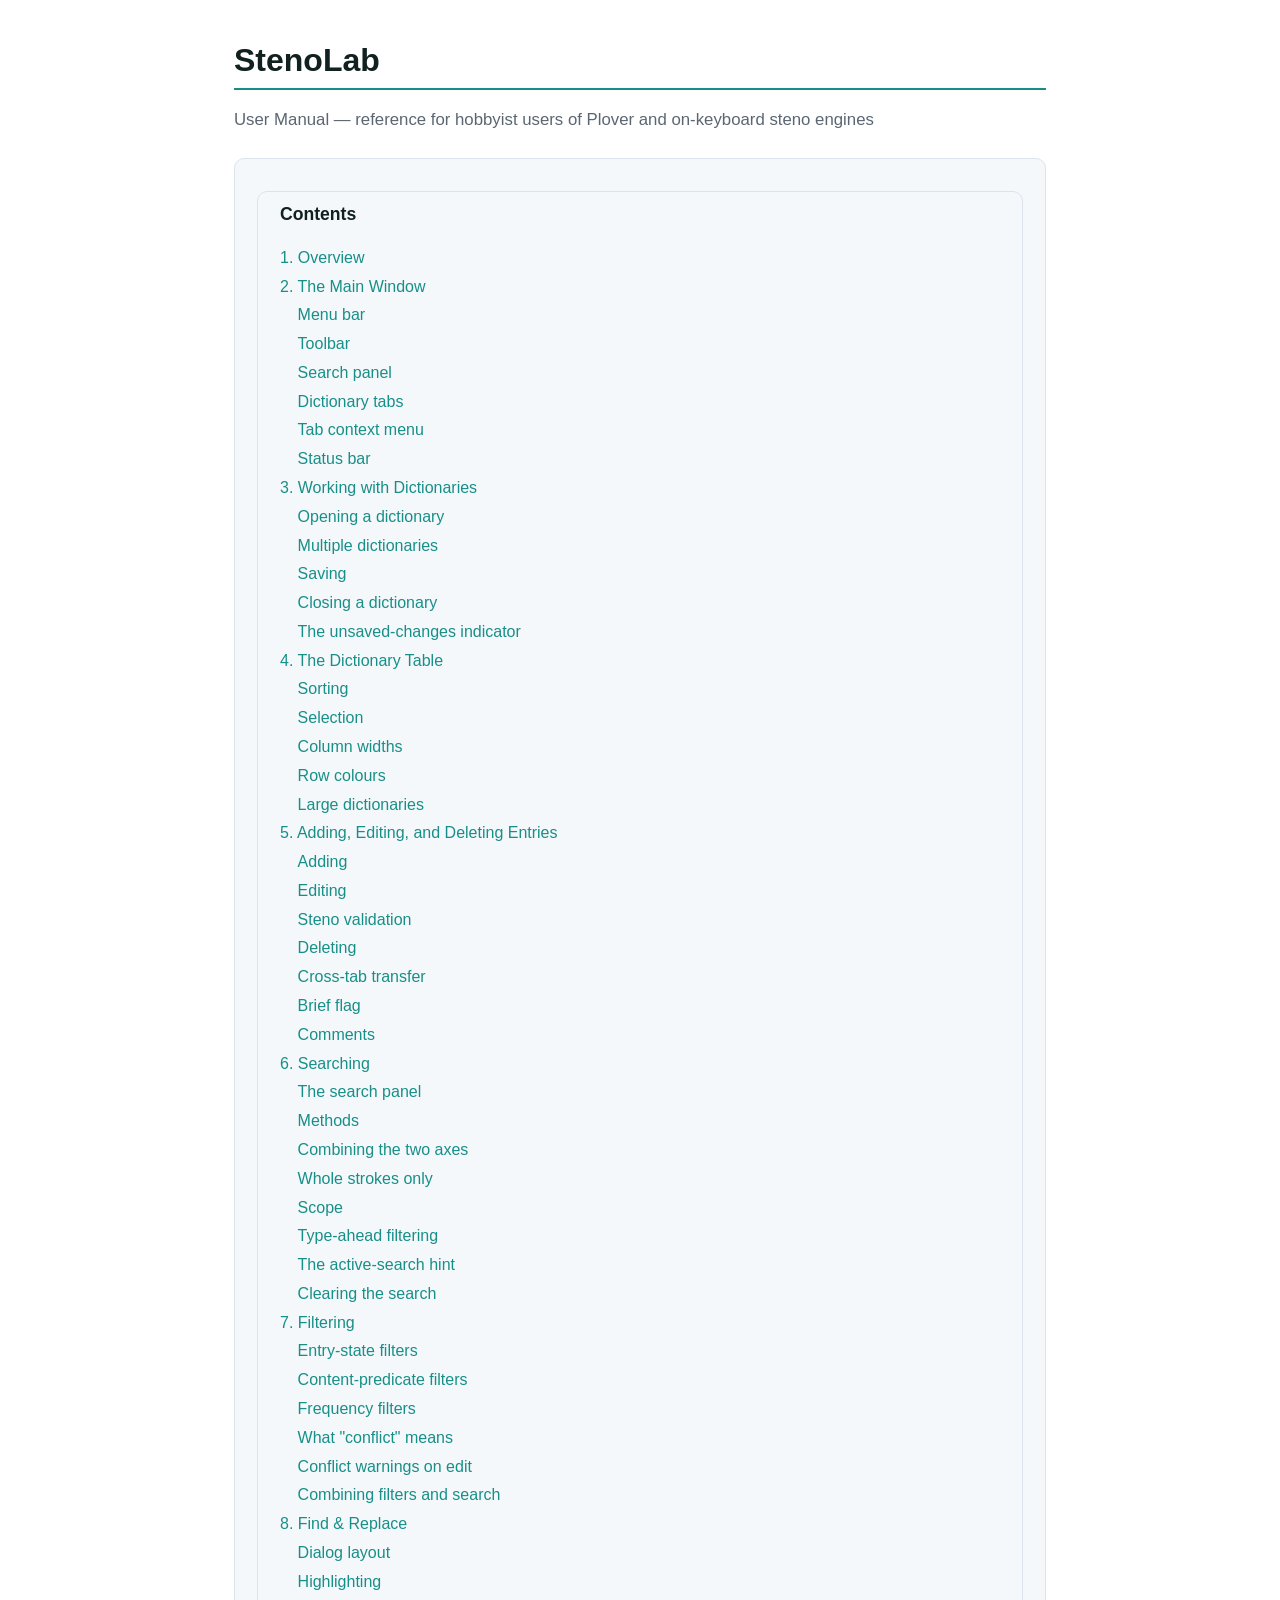
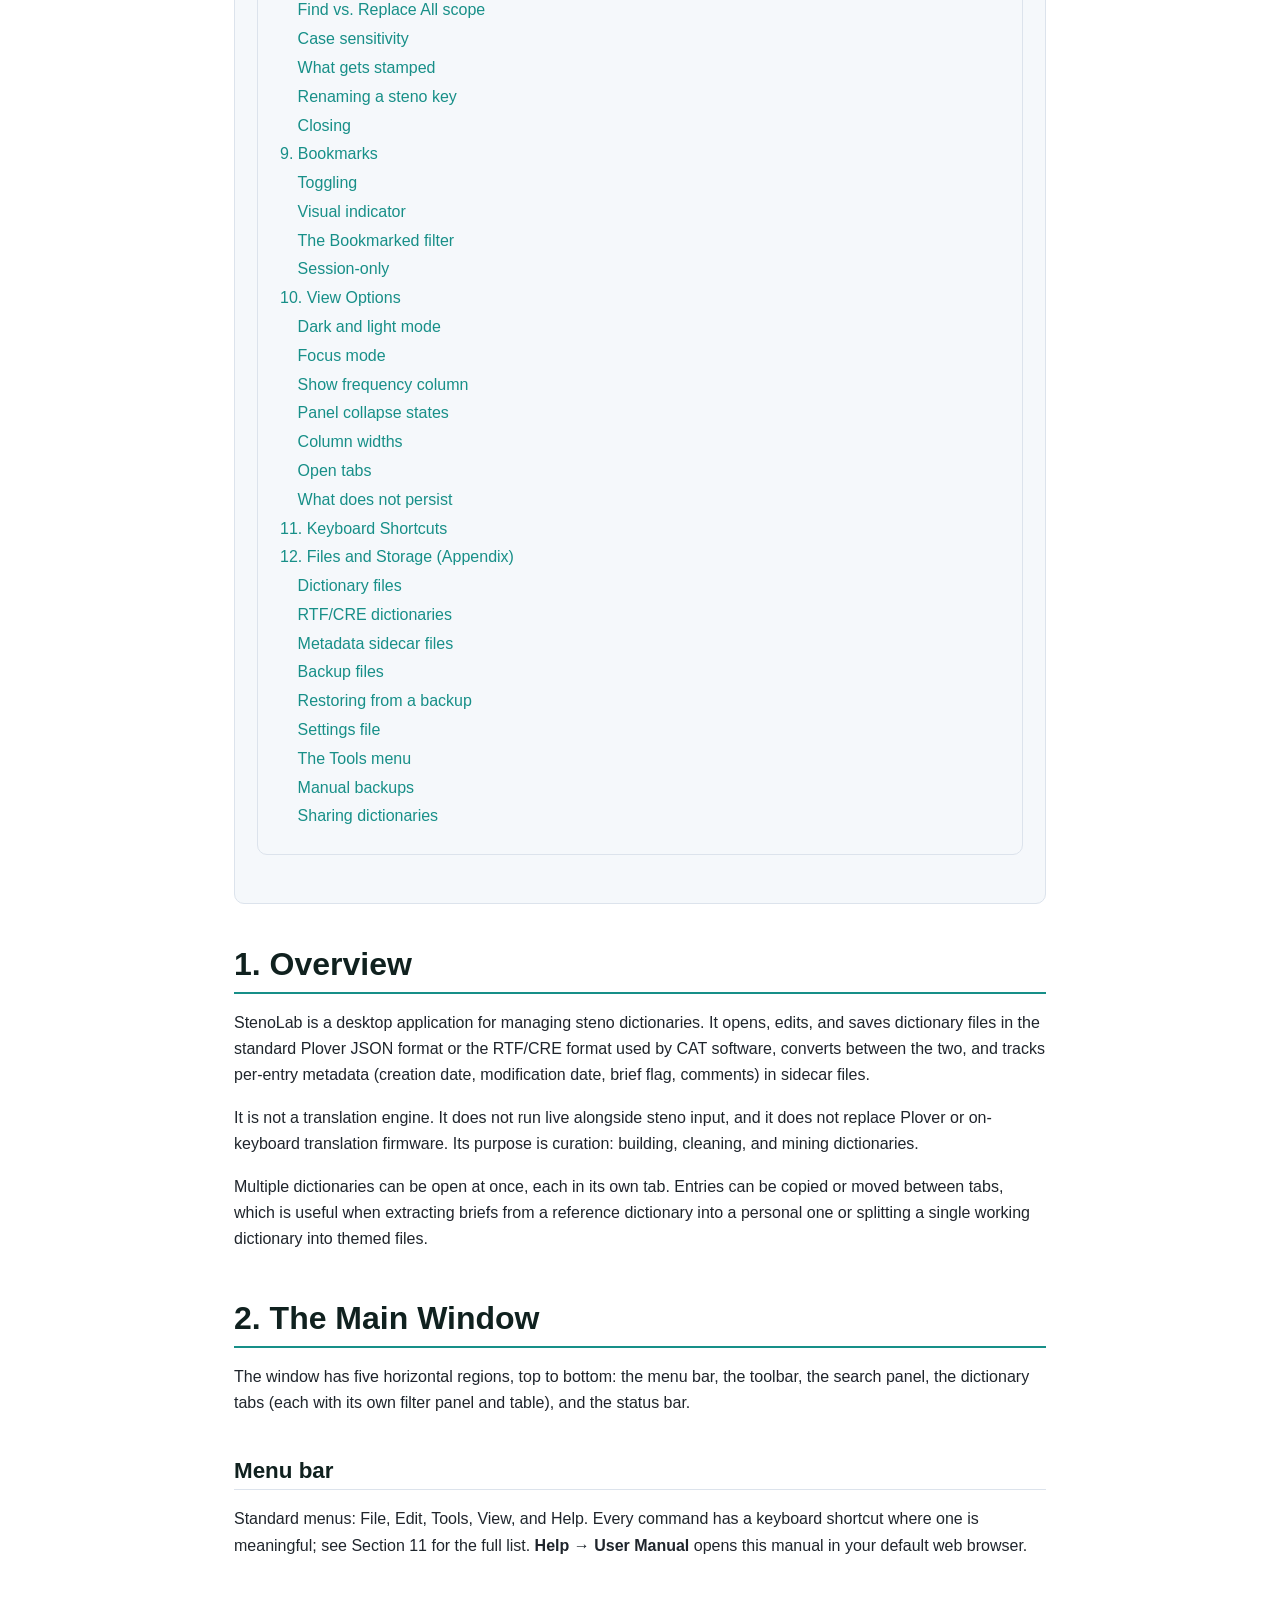
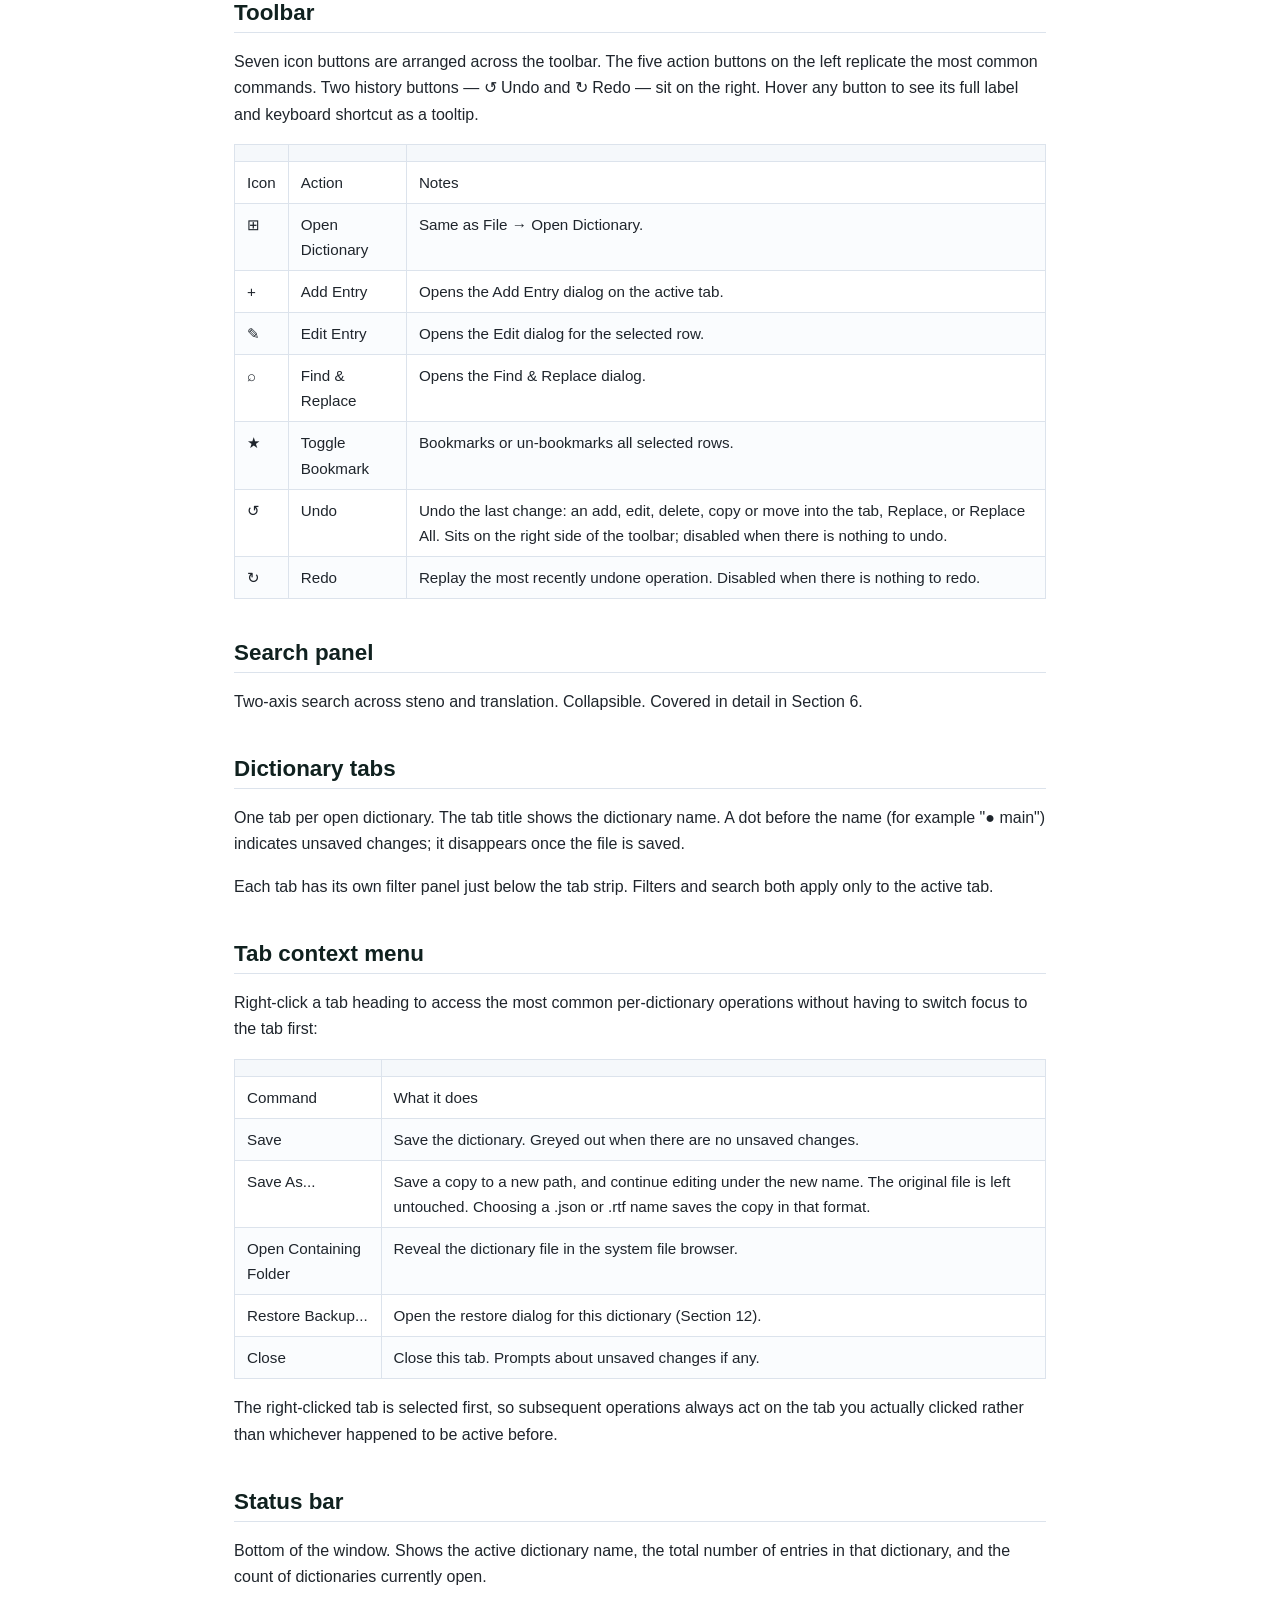
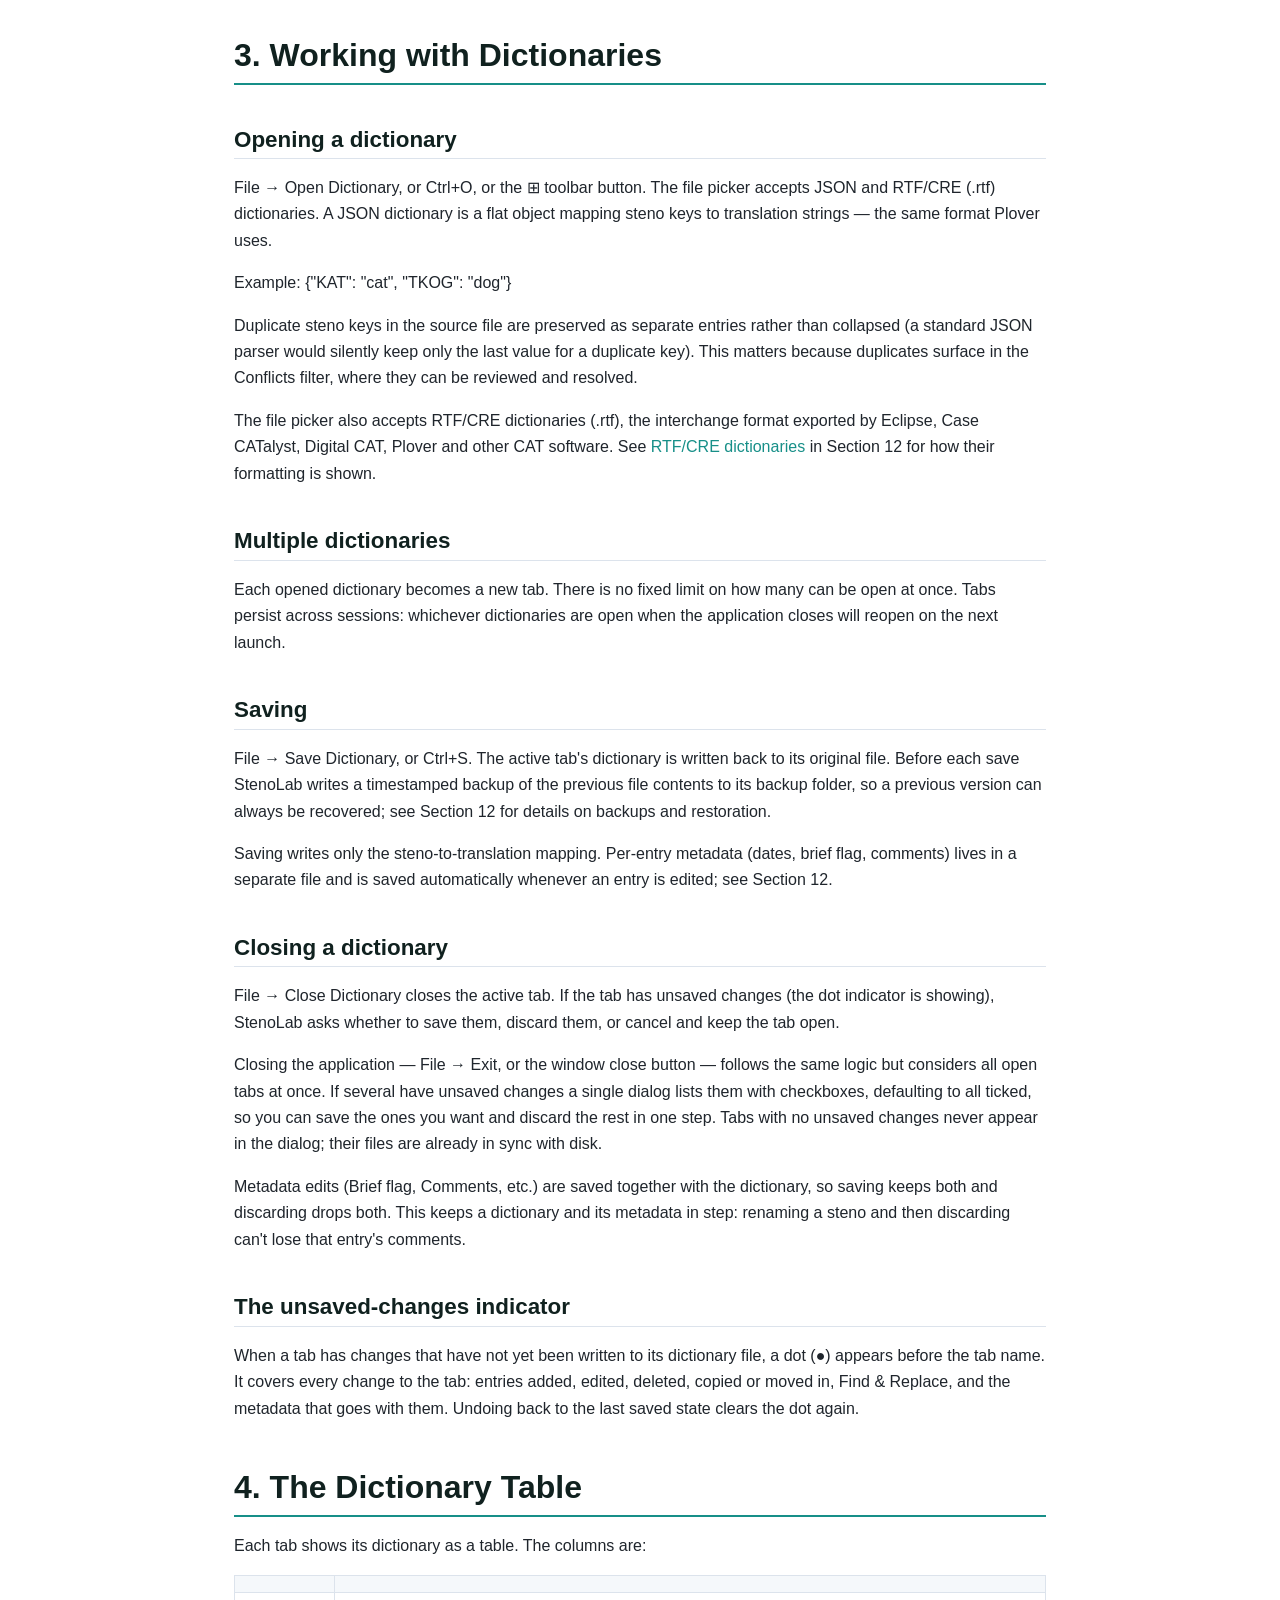
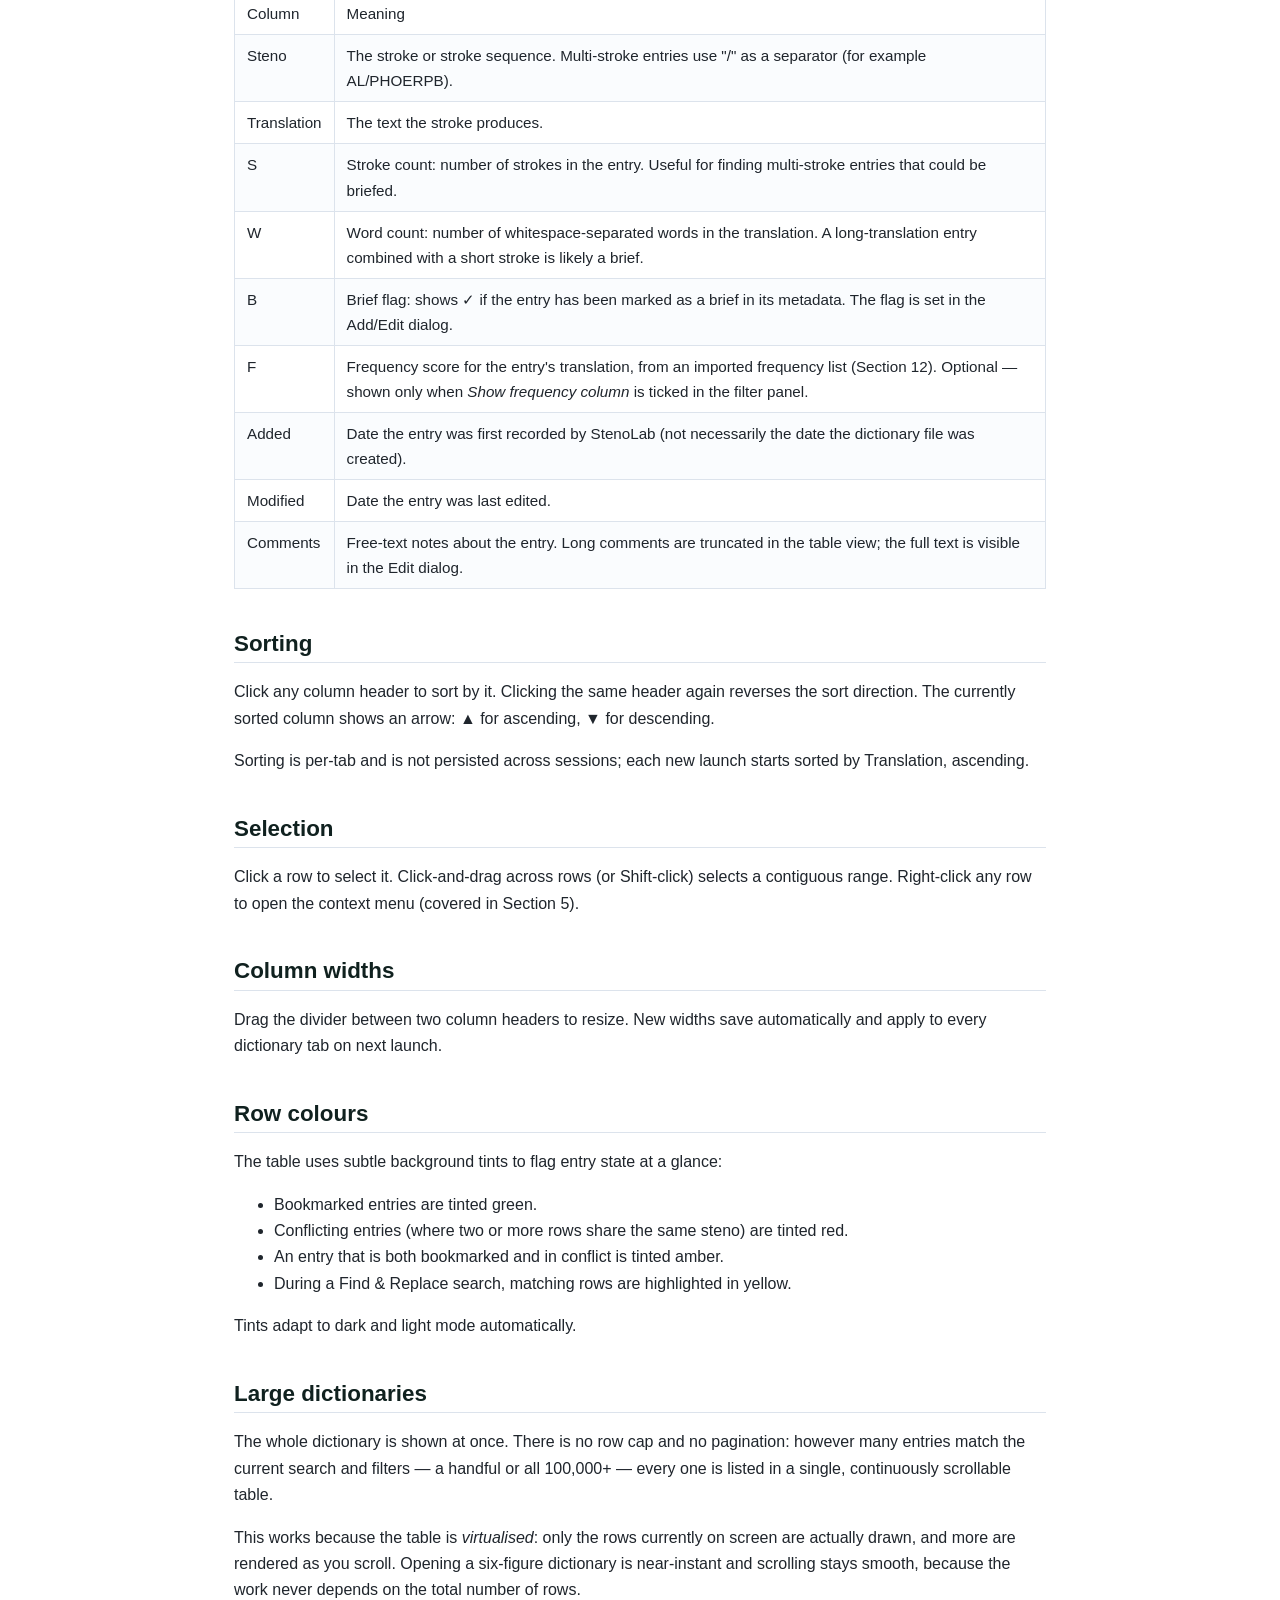
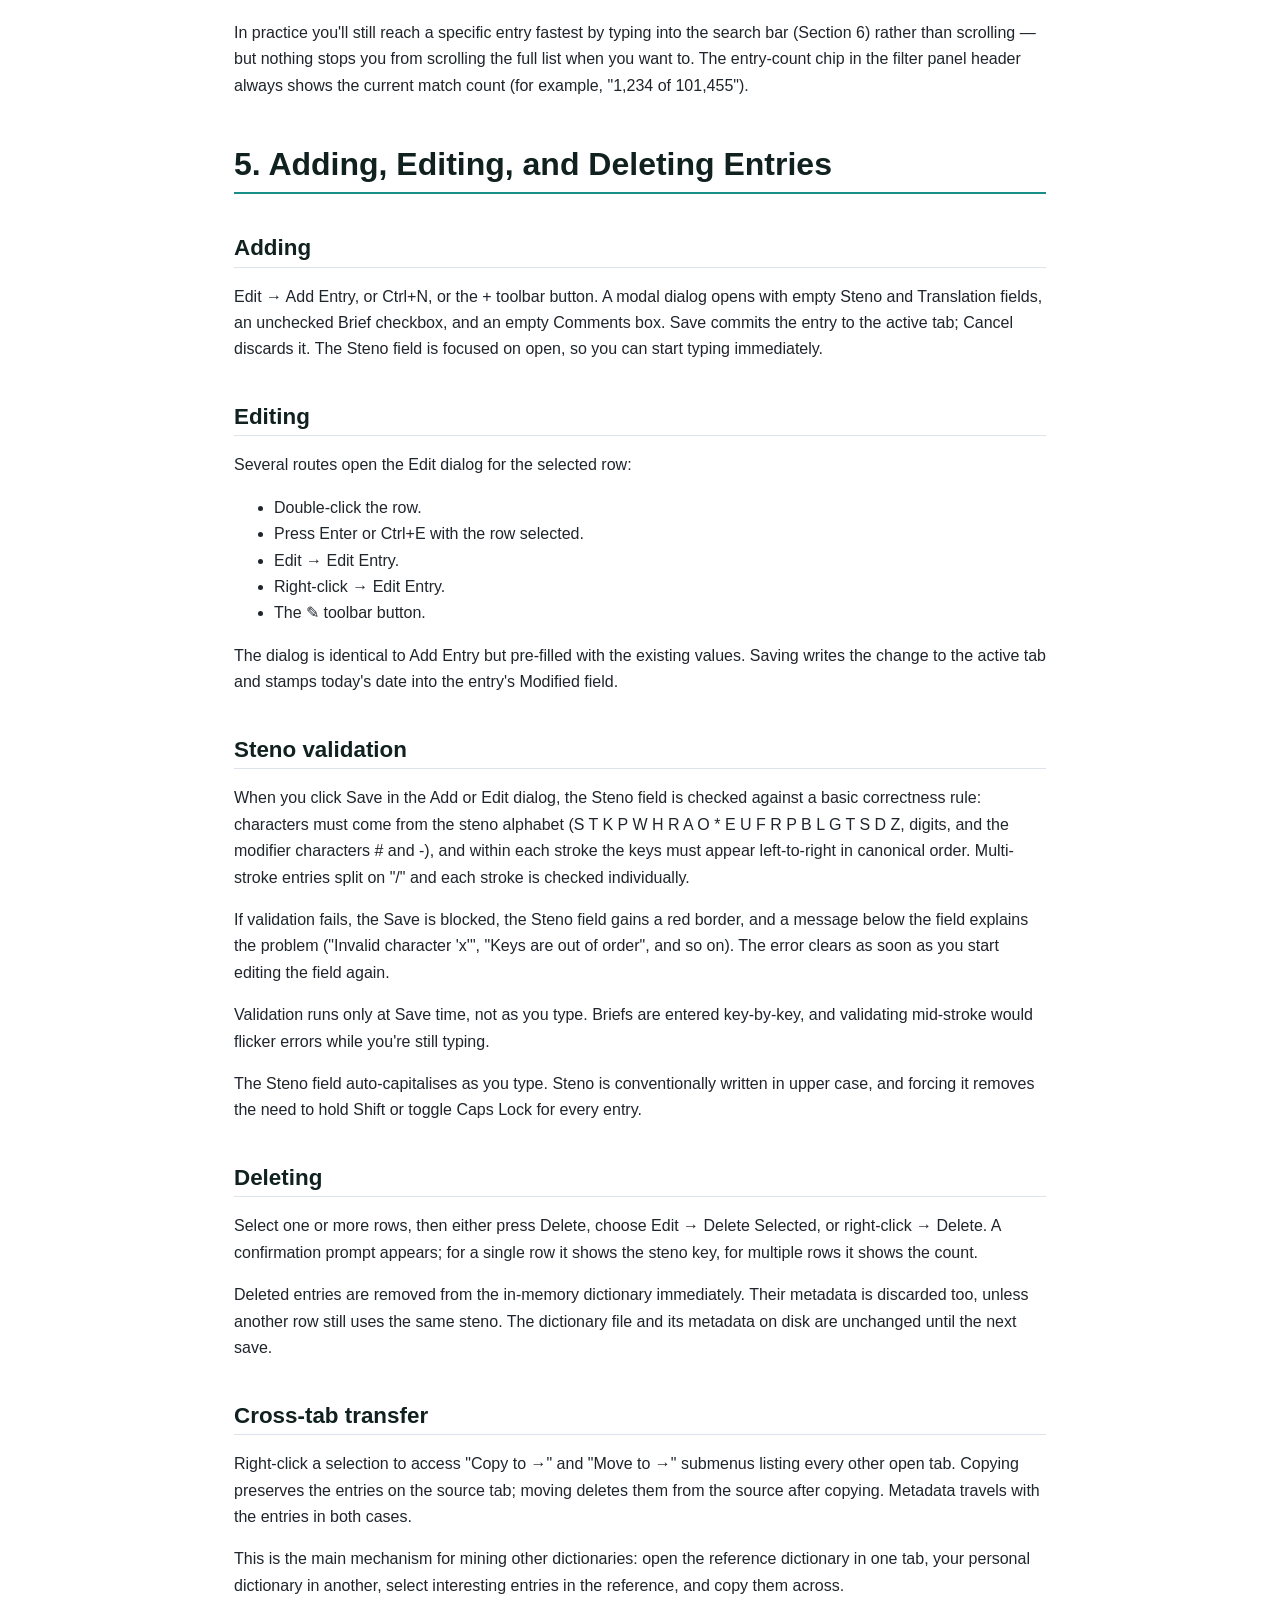
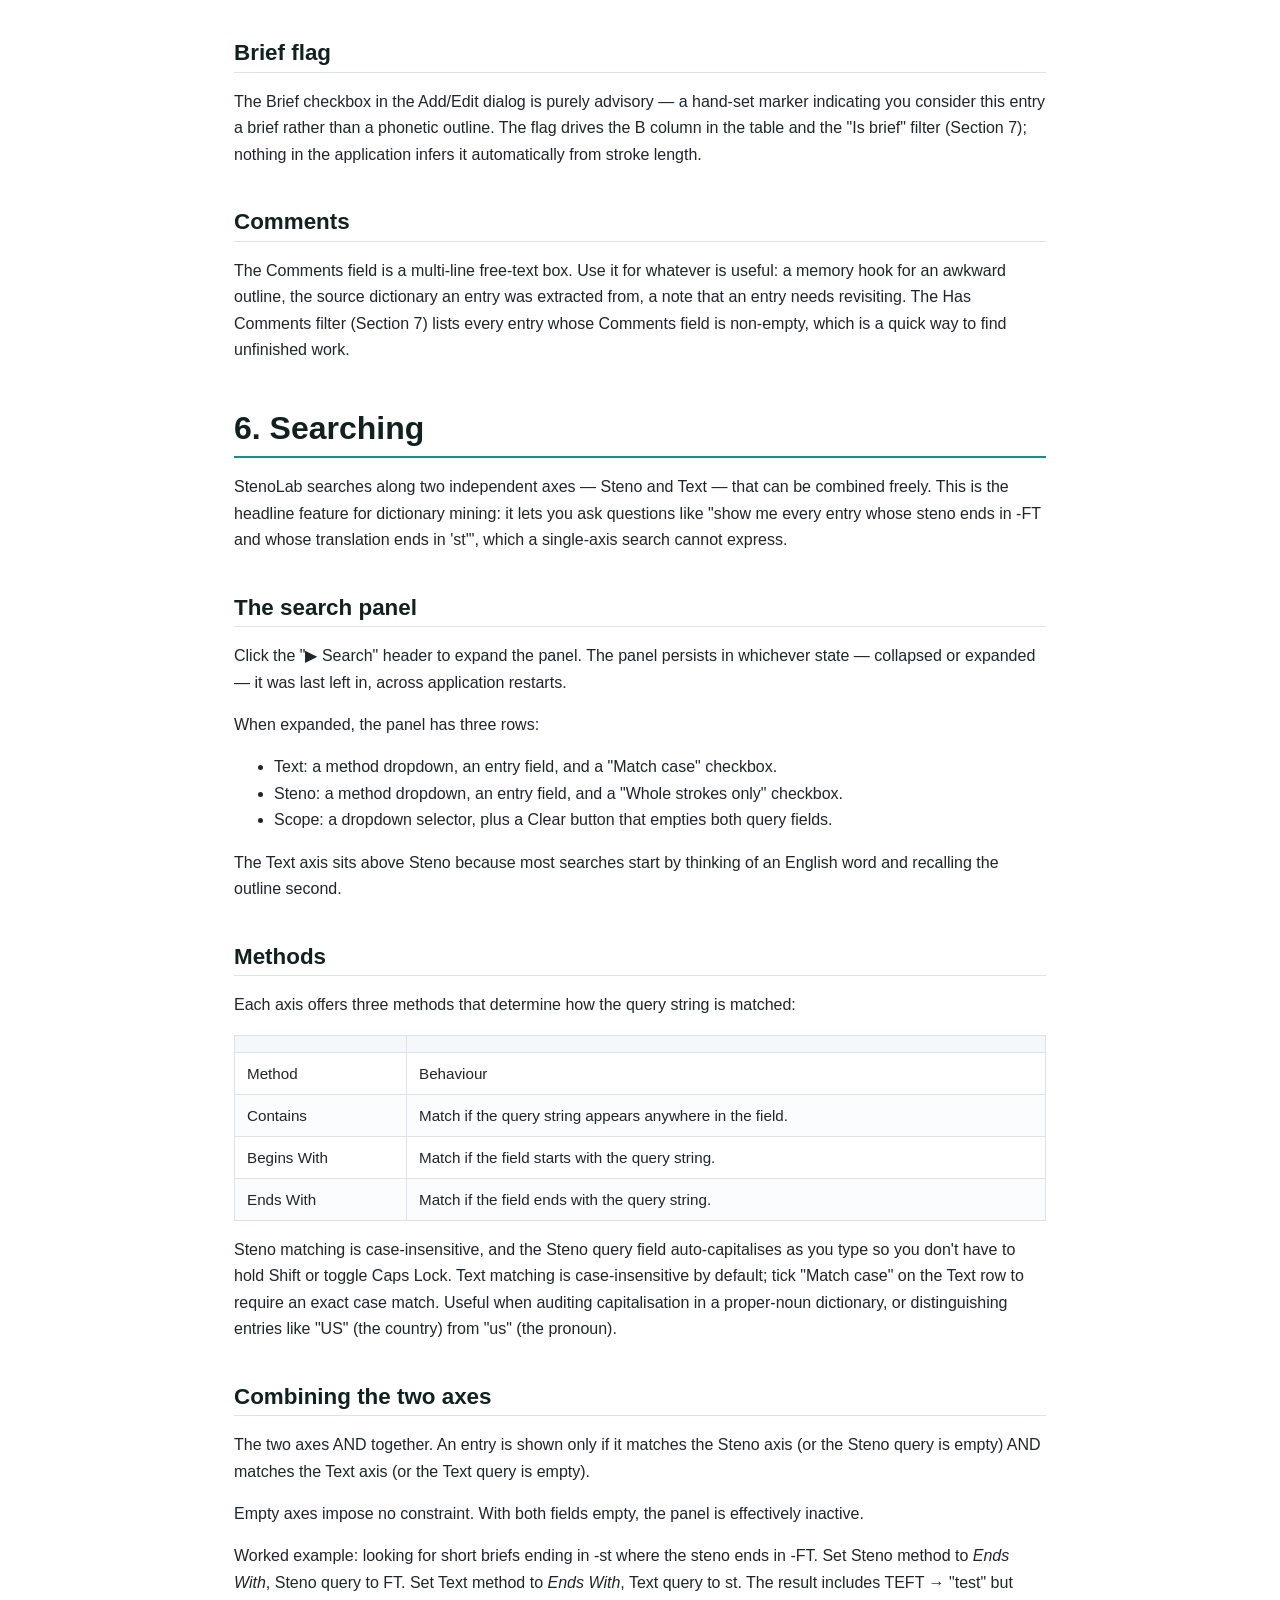
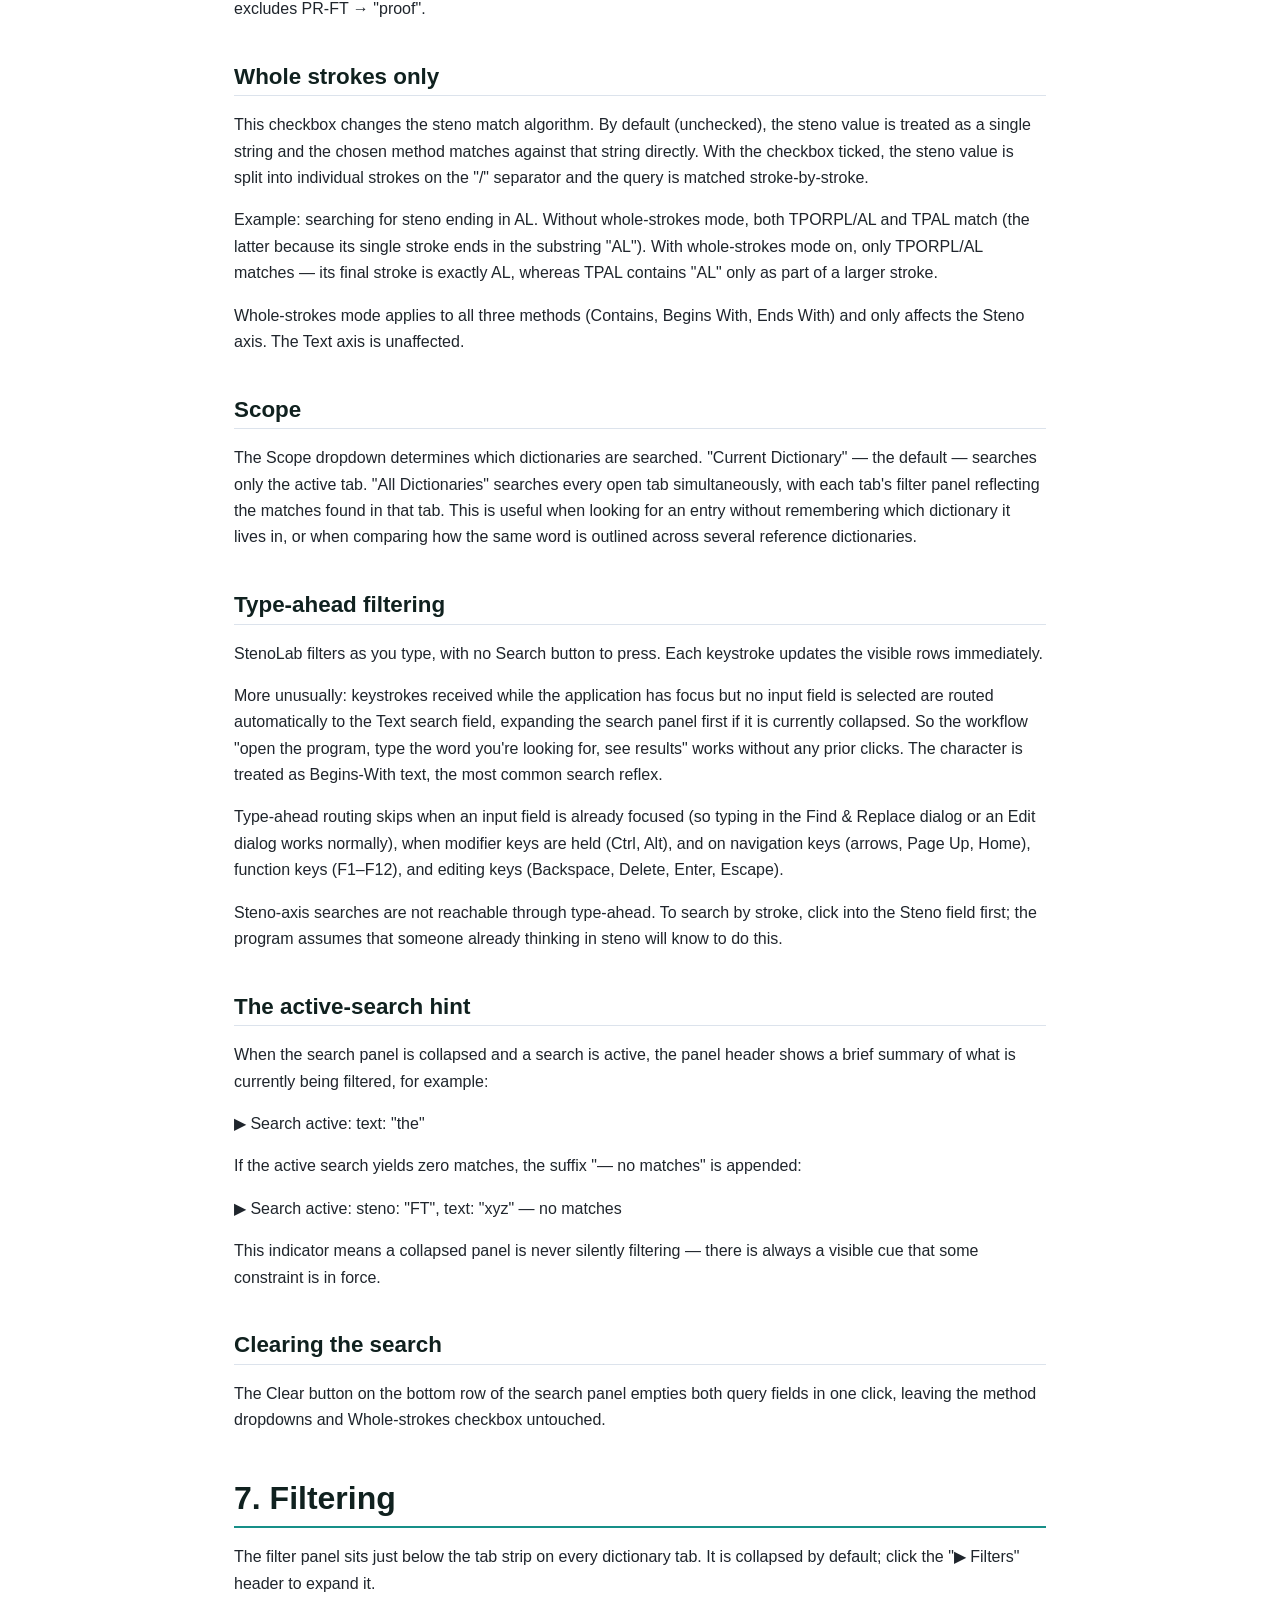
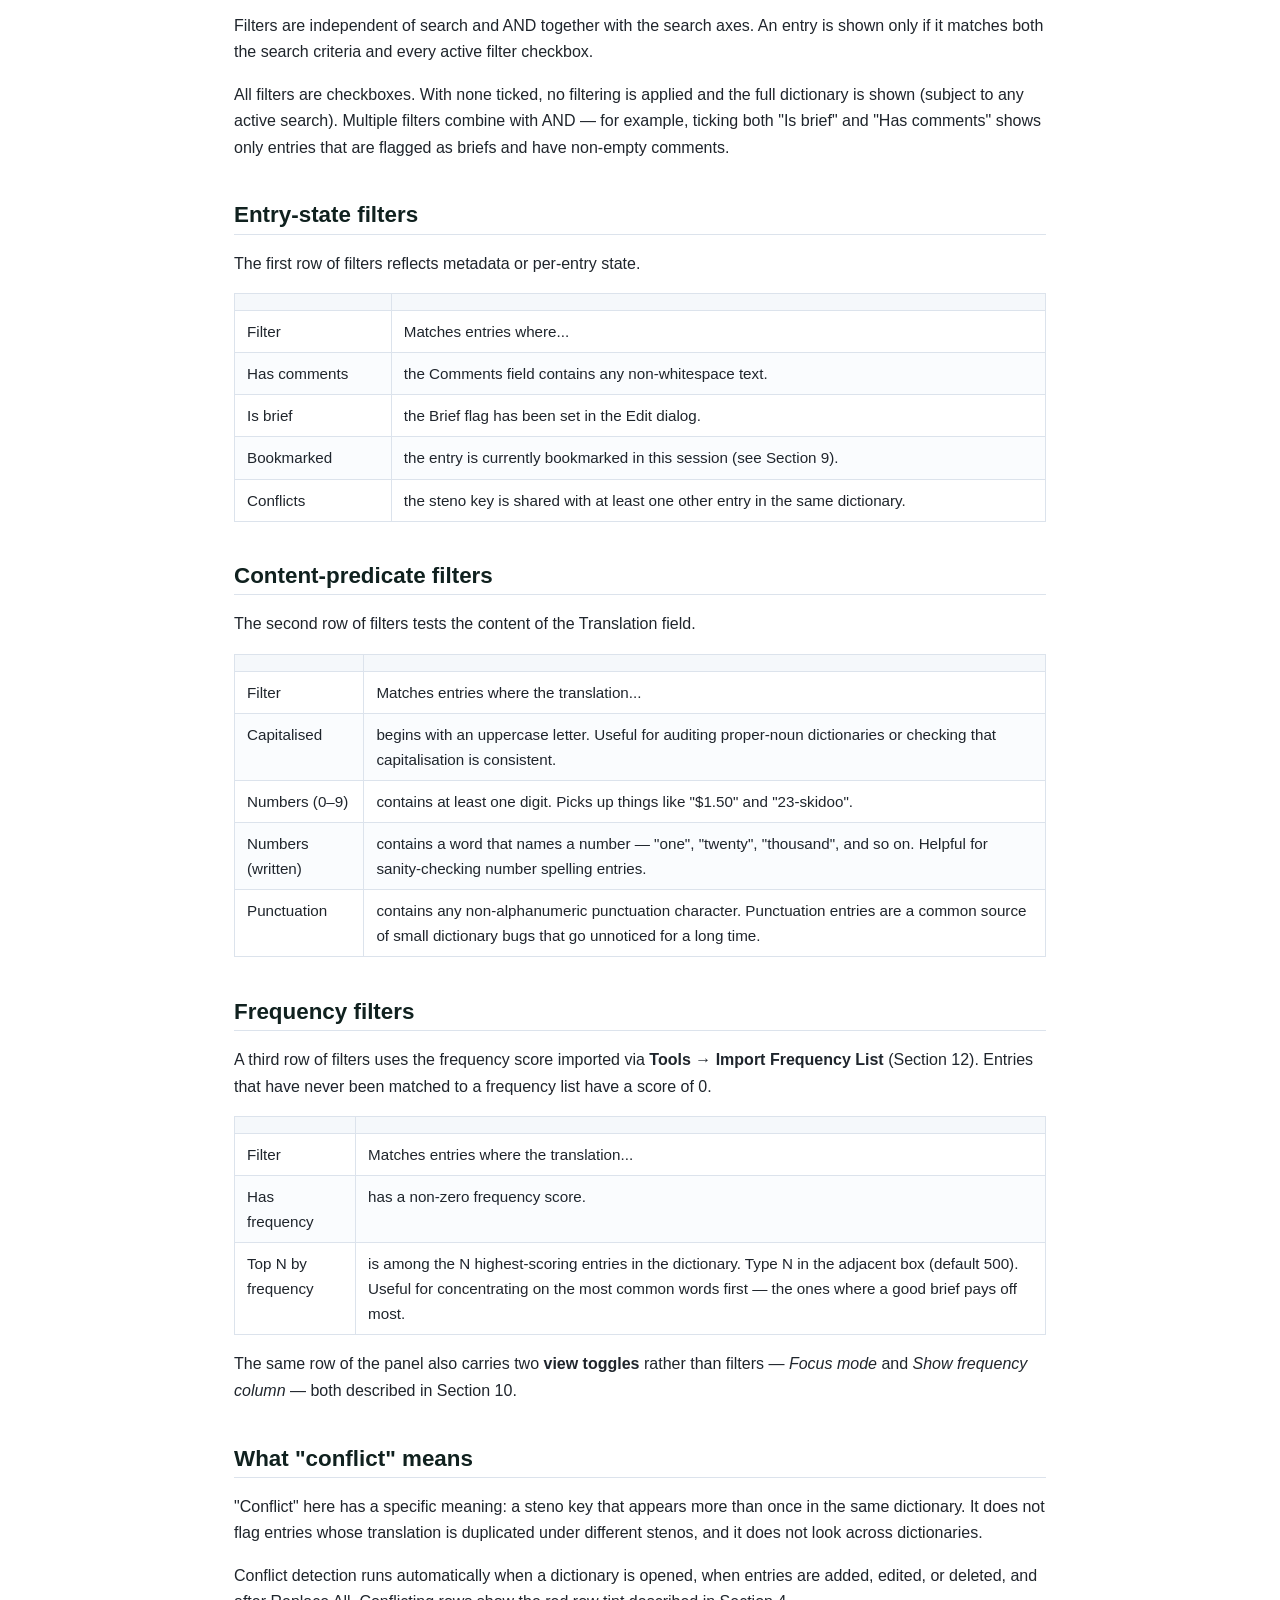
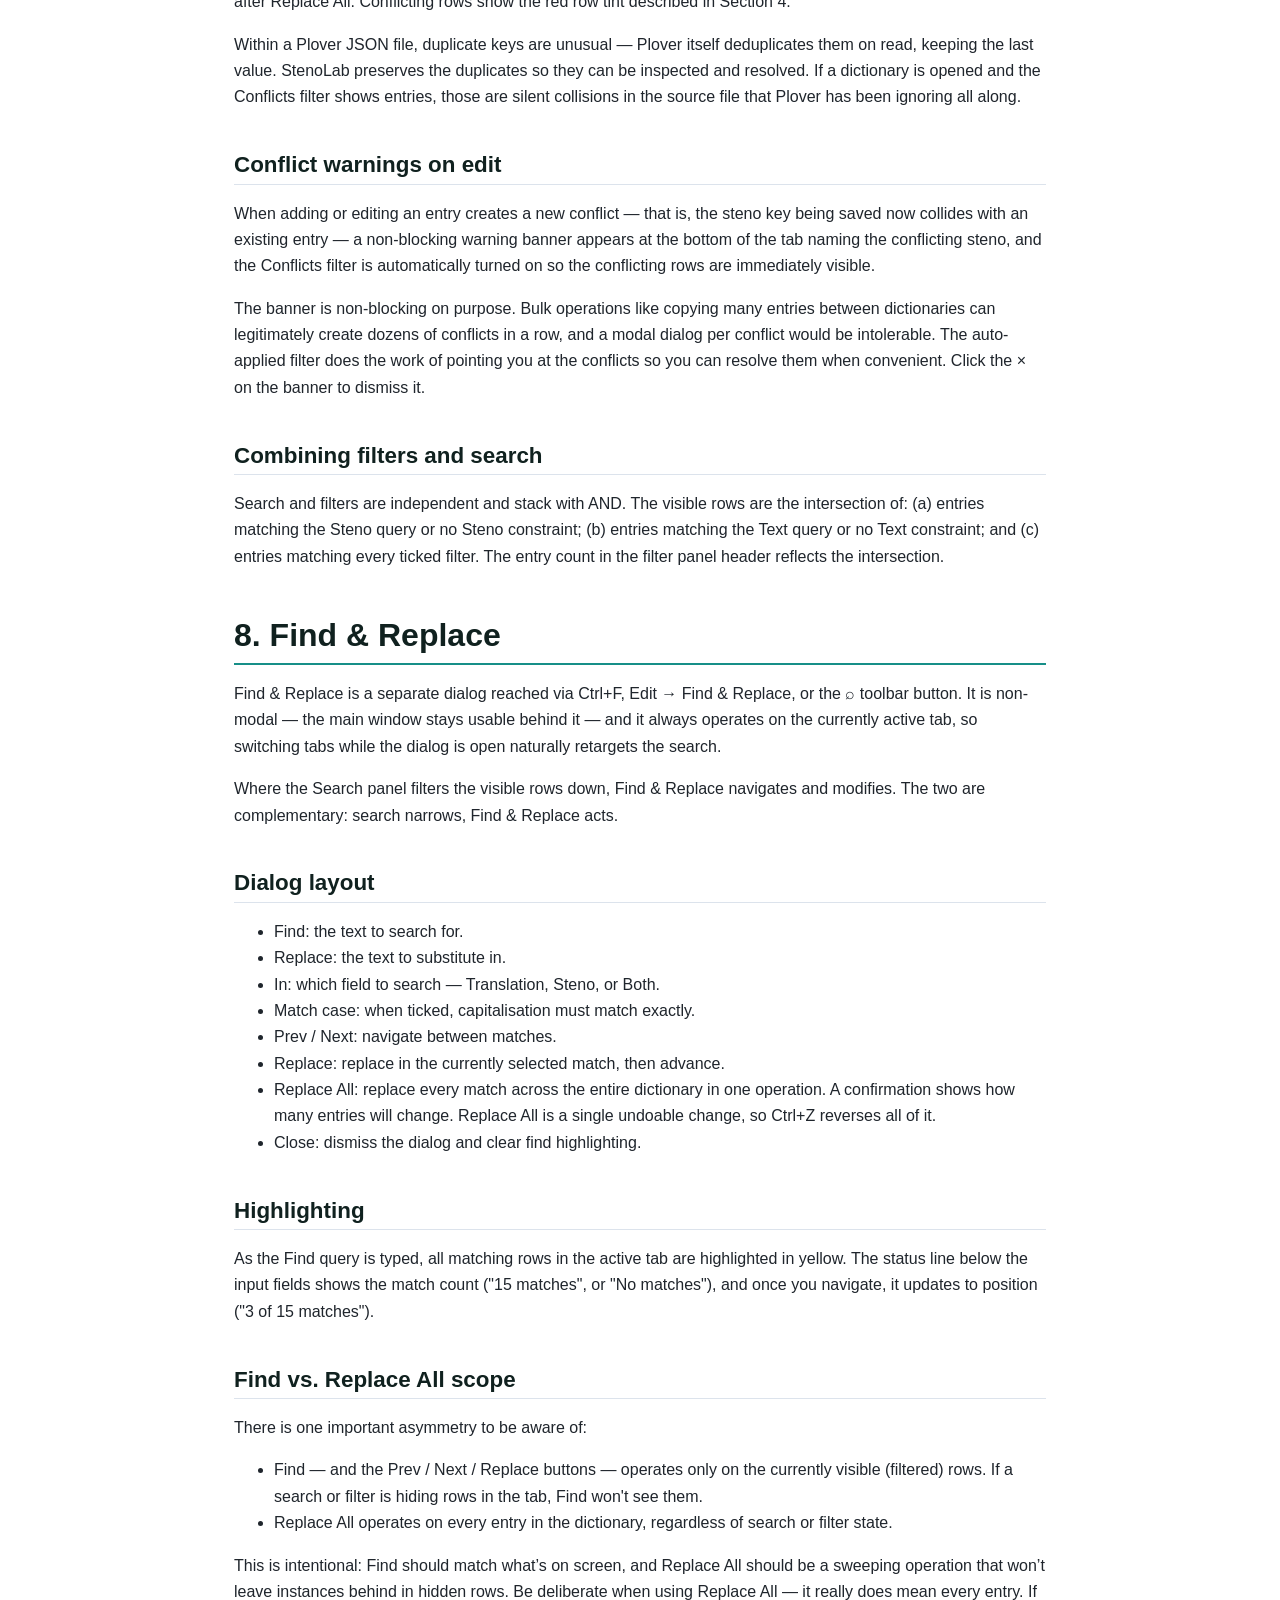
==== docs/user_manual.html @ 1d140cbd "Fix metadata loss, undo gaps and backup restore; write files atomically - Save metadata only togethe" ====
<!doctype html>
<html lang="en">
<head>
<meta charset="utf-8">
<meta name="viewport" content="width=device-width, initial-scale=1">
<title>StenoLab</title>
<style>
:root{--fg:#1f252c;--muted:#5b6672;--accent:#178f88;--border:#dce3ec;
--bg:#ffffff;--bg-soft:#f5f8fb;--code:#eef3f8;}
*{box-sizing:border-box;}
body{margin:0;background:var(--bg);color:var(--fg);
font:16px/1.65 -apple-system,Segoe UI,Roboto,Helvetica,Arial,sans-serif;}
.wrap{max-width:860px;margin:0 auto;padding:40px 24px 80px;}
h1,h2,h3{line-height:1.25;color:#10211f;}
h1{font-size:2em;margin:1.4em 0 .5em;padding-bottom:.25em;border-bottom:2px solid var(--accent);}
h1:first-of-type{margin-top:0;}
h2{font-size:1.4em;margin:1.8em 0 .5em;padding-bottom:.2em;border-bottom:1px solid var(--border);}
h3{font-size:1.15em;margin:1.4em 0 .4em;}
a{color:var(--accent);text-decoration:none;}
a:hover{text-decoration:underline;}
code{background:var(--code);padding:.12em .35em;border-radius:4px;
font:.9em SFMono-Regular,Consolas,Menlo,monospace;}
pre{background:var(--code);padding:14px 16px;border-radius:8px;overflow:auto;}
pre code{background:none;padding:0;}
table{border-collapse:collapse;width:100%;margin:1em 0;font-size:.95em;}
th,td{border:1px solid var(--border);padding:8px 12px;text-align:left;vertical-align:top;}
th{background:var(--bg-soft);}
tr:nth-child(even) td{background:#fafcfe;}
blockquote{border-left:3px solid var(--accent);margin:1em 0;padding:.2em 1em;color:var(--muted);}
.docheader{margin-bottom:1.5em;}
.docheader .sub{color:var(--muted);font-size:1.05em;margin:.2em 0;}
.toc{background:var(--bg-soft);border:1px solid var(--border);border-radius:10px;
padding:8px 22px;margin:1.5em 0 2.5em;}
.toc .toctitle{font-weight:700;font-size:1.1em;color:#10211f;}
.toc ul{list-style:none;padding-left:1.1em;}
.toc>ul{padding-left:0;}
.toc li{margin:.15em 0;}
hr{border:none;border-top:1px solid var(--border);margin:2em 0;}
@media print{.toc{break-inside:avoid;} a{color:var(--fg);}}
</style>
</head>
<body>
<div class="wrap">
<div class="docheader">
<h1>StenoLab</h1>
<p class="sub">User Manual &mdash; reference for hobbyist users of Plover and on-keyboard steno engines</p>
</div>
<nav class="toc"><div class="toc"><span class="toctitle">Contents</span><ul>
<li><a href="#1-overview">1. Overview</a></li>
<li><a href="#2-the-main-window">2. The Main Window</a><ul>
<li><a href="#menu-bar">Menu bar</a></li>
<li><a href="#toolbar">Toolbar</a></li>
<li><a href="#search-panel">Search panel</a></li>
<li><a href="#dictionary-tabs">Dictionary tabs</a></li>
<li><a href="#tab-context-menu">Tab context menu</a></li>
<li><a href="#status-bar">Status bar</a></li>
</ul>
</li>
<li><a href="#3-working-with-dictionaries">3. Working with Dictionaries</a><ul>
<li><a href="#opening-a-dictionary">Opening a dictionary</a></li>
<li><a href="#multiple-dictionaries">Multiple dictionaries</a></li>
<li><a href="#saving">Saving</a></li>
<li><a href="#closing-a-dictionary">Closing a dictionary</a></li>
<li><a href="#the-unsaved-changes-indicator">The unsaved-changes indicator</a></li>
</ul>
</li>
<li><a href="#4-the-dictionary-table">4. The Dictionary Table</a><ul>
<li><a href="#sorting">Sorting</a></li>
<li><a href="#selection">Selection</a></li>
<li><a href="#column-widths">Column widths</a></li>
<li><a href="#row-colours">Row colours</a></li>
<li><a href="#large-dictionaries">Large dictionaries</a></li>
</ul>
</li>
<li><a href="#5-adding-editing-and-deleting-entries">5. Adding, Editing, and Deleting Entries</a><ul>
<li><a href="#adding">Adding</a></li>
<li><a href="#editing">Editing</a></li>
<li><a href="#steno-validation">Steno validation</a></li>
<li><a href="#deleting">Deleting</a></li>
<li><a href="#cross-tab-transfer">Cross-tab transfer</a></li>
<li><a href="#brief-flag">Brief flag</a></li>
<li><a href="#comments">Comments</a></li>
</ul>
</li>
<li><a href="#6-searching">6. Searching</a><ul>
<li><a href="#the-search-panel">The search panel</a></li>
<li><a href="#methods">Methods</a></li>
<li><a href="#combining-the-two-axes">Combining the two axes</a></li>
<li><a href="#whole-strokes-only">Whole strokes only</a></li>
<li><a href="#scope">Scope</a></li>
<li><a href="#type-ahead-filtering">Type-ahead filtering</a></li>
<li><a href="#the-active-search-hint">The active-search hint</a></li>
<li><a href="#clearing-the-search">Clearing the search</a></li>
</ul>
</li>
<li><a href="#7-filtering">7. Filtering</a><ul>
<li><a href="#entry-state-filters">Entry-state filters</a></li>
<li><a href="#content-predicate-filters">Content-predicate filters</a></li>
<li><a href="#frequency-filters">Frequency filters</a></li>
<li><a href="#what-conflict-means">What "conflict" means</a></li>
<li><a href="#conflict-warnings-on-edit">Conflict warnings on edit</a></li>
<li><a href="#combining-filters-and-search">Combining filters and search</a></li>
</ul>
</li>
<li><a href="#8-find-replace">8. Find &amp; Replace</a><ul>
<li><a href="#dialog-layout">Dialog layout</a></li>
<li><a href="#highlighting">Highlighting</a></li>
<li><a href="#find-vs-replace-all-scope">Find vs. Replace All scope</a></li>
<li><a href="#case-sensitivity">Case sensitivity</a></li>
<li><a href="#what-gets-stamped">What gets stamped</a></li>
<li><a href="#renaming-a-steno-key">Renaming a steno key</a></li>
<li><a href="#closing">Closing</a></li>
</ul>
</li>
<li><a href="#9-bookmarks">9. Bookmarks</a><ul>
<li><a href="#toggling">Toggling</a></li>
<li><a href="#visual-indicator">Visual indicator</a></li>
<li><a href="#the-bookmarked-filter">The Bookmarked filter</a></li>
<li><a href="#session-only">Session-only</a></li>
</ul>
</li>
<li><a href="#10-view-options">10. View Options</a><ul>
<li><a href="#dark-and-light-mode">Dark and light mode</a></li>
<li><a href="#focus-mode">Focus mode</a></li>
<li><a href="#show-frequency-column">Show frequency column</a></li>
<li><a href="#panel-collapse-states">Panel collapse states</a></li>
<li><a href="#column-widths_1">Column widths</a></li>
<li><a href="#open-tabs">Open tabs</a></li>
<li><a href="#what-does-not-persist">What does not persist</a></li>
</ul>
</li>
<li><a href="#11-keyboard-shortcuts">11. Keyboard Shortcuts</a></li>
<li><a href="#12-files-and-storage-appendix">12. Files and Storage (Appendix)</a><ul>
<li><a href="#dictionary-files">Dictionary files</a></li>
<li><a href="#rtfcre-dictionaries">RTF/CRE dictionaries</a></li>
<li><a href="#metadata-sidecar-files">Metadata sidecar files</a></li>
<li><a href="#backup-files">Backup files</a></li>
<li><a href="#restoring-from-a-backup">Restoring from a backup</a></li>
<li><a href="#settings-file">Settings file</a></li>
<li><a href="#the-tools-menu">The Tools menu</a></li>
<li><a href="#manual-backups">Manual backups</a></li>
<li><a href="#sharing-dictionaries">Sharing dictionaries</a></li>
</ul>
</li>
</ul>
</div>
</nav>
<h1 id="1-overview">1. Overview</h1>
<p>StenoLab is a desktop application for managing steno dictionaries. It opens, edits, and saves dictionary files in the standard Plover JSON format or the RTF/CRE format used by CAT software, converts between the two, and tracks per-entry metadata (creation date, modification date, brief flag, comments) in sidecar files.</p>
<p>It is not a translation engine. It does not run live alongside steno input, and it does not replace Plover or on-keyboard translation firmware. Its purpose is curation: building, cleaning, and mining dictionaries.</p>
<p>Multiple dictionaries can be open at once, each in its own tab. Entries can be copied or moved between tabs, which is useful when extracting briefs from a reference dictionary into a personal one or splitting a single working dictionary into themed files.</p>
<h1 id="2-the-main-window">2. The Main Window</h1>
<p>The window has five horizontal regions, top to bottom: the menu bar, the toolbar, the search panel, the dictionary tabs (each with its own filter panel and table), and the status bar.</p>
<h2 id="menu-bar">Menu bar</h2>
<p>Standard menus: File, Edit, Tools, View, and Help. Every command has a keyboard shortcut where one is meaningful; see Section 11 for the full list. <strong>Help → User Manual</strong> opens this manual in your default web browser.</p>
<h2 id="toolbar">Toolbar</h2>
<p>Seven icon buttons are arranged across the toolbar. The five action buttons on the left replicate the most common commands. Two history buttons — ↺ Undo and ↻ Redo — sit on the right. Hover any button to see its full label and keyboard shortcut as a tooltip.</p>
<table>
<thead>
<tr>
<th></th>
<th></th>
<th></th>
</tr>
</thead>
<tbody>
<tr>
<td>Icon</td>
<td>Action</td>
<td>Notes</td>
</tr>
<tr>
<td>⊞</td>
<td>Open Dictionary</td>
<td>Same as File → Open Dictionary.</td>
</tr>
<tr>
<td>+</td>
<td>Add Entry</td>
<td>Opens the Add Entry dialog on the active tab.</td>
</tr>
<tr>
<td>✎</td>
<td>Edit Entry</td>
<td>Opens the Edit dialog for the selected row.</td>
</tr>
<tr>
<td>⌕</td>
<td>Find &amp; Replace</td>
<td>Opens the Find &amp; Replace dialog.</td>
</tr>
<tr>
<td>★</td>
<td>Toggle Bookmark</td>
<td>Bookmarks or un-bookmarks all selected rows.</td>
</tr>
<tr>
<td>↺</td>
<td>Undo</td>
<td>Undo the last change: an add, edit, delete, copy or move into the tab, Replace, or Replace All. Sits on the right side of the toolbar; disabled when there is nothing to undo.</td>
</tr>
<tr>
<td>↻</td>
<td>Redo</td>
<td>Replay the most recently undone operation. Disabled when there is nothing to redo.</td>
</tr>
</tbody>
</table>
<h2 id="search-panel">Search panel</h2>
<p>Two-axis search across steno and translation. Collapsible. Covered in detail in Section 6.</p>
<h2 id="dictionary-tabs">Dictionary tabs</h2>
<p>One tab per open dictionary. The tab title shows the dictionary name. A dot before the name (for example "● main") indicates unsaved changes; it disappears once the file is saved.</p>
<p>Each tab has its own filter panel just below the tab strip. Filters and search both apply only to the active tab.</p>
<h2 id="tab-context-menu">Tab context menu</h2>
<p>Right-click a tab heading to access the most common per-dictionary operations without having to switch focus to the tab first:</p>
<table>
<thead>
<tr>
<th></th>
<th></th>
</tr>
</thead>
<tbody>
<tr>
<td>Command</td>
<td>What it does</td>
</tr>
<tr>
<td>Save</td>
<td>Save the dictionary. Greyed out when there are no unsaved changes.</td>
</tr>
<tr>
<td>Save As...</td>
<td>Save a copy to a new path, and continue editing under the new name. The original file is left untouched. Choosing a .json or .rtf name saves the copy in that format.</td>
</tr>
<tr>
<td>Open Containing Folder</td>
<td>Reveal the dictionary file in the system file browser.</td>
</tr>
<tr>
<td>Restore Backup...</td>
<td>Open the restore dialog for this dictionary (Section 12).</td>
</tr>
<tr>
<td>Close</td>
<td>Close this tab. Prompts about unsaved changes if any.</td>
</tr>
</tbody>
</table>
<p>The right-clicked tab is selected first, so subsequent operations always act on the tab you actually clicked rather than whichever happened to be active before.</p>
<h2 id="status-bar">Status bar</h2>
<p>Bottom of the window. Shows the active dictionary name, the total number of entries in that dictionary, and the count of dictionaries currently open.</p>
<h1 id="3-working-with-dictionaries">3. Working with Dictionaries</h1>
<h2 id="opening-a-dictionary">Opening a dictionary</h2>
<p>File → Open Dictionary, or Ctrl+O, or the ⊞ toolbar button. The file picker accepts JSON and RTF/CRE (.rtf) dictionaries. A JSON dictionary is a flat object mapping steno keys to translation strings — the same format Plover uses.</p>
<p>Example: {"KAT": "cat", "TKOG": "dog"}</p>
<p>Duplicate steno keys in the source file are preserved as separate entries rather than collapsed (a standard JSON parser would silently keep only the last value for a duplicate key). This matters because duplicates surface in the Conflicts filter, where they can be reviewed and resolved.</p>
<p>The file picker also accepts RTF/CRE dictionaries (.rtf), the interchange format exported by Eclipse, Case CATalyst, Digital CAT, Plover and other CAT software. See <a href="#rtfcre-dictionaries">RTF/CRE dictionaries</a> in Section 12 for how their formatting is shown.</p>
<h2 id="multiple-dictionaries">Multiple dictionaries</h2>
<p>Each opened dictionary becomes a new tab. There is no fixed limit on how many can be open at once. Tabs persist across sessions: whichever dictionaries are open when the application closes will reopen on the next launch.</p>
<h2 id="saving">Saving</h2>
<p>File → Save Dictionary, or Ctrl+S. The active tab's dictionary is written back to its original file. Before each save StenoLab writes a timestamped backup of the previous file contents to its backup folder, so a previous version can always be recovered; see Section 12 for details on backups and restoration.</p>
<p>Saving writes only the steno-to-translation mapping. Per-entry metadata (dates, brief flag, comments) lives in a separate file and is saved automatically whenever an entry is edited; see Section 12.</p>
<h2 id="closing-a-dictionary">Closing a dictionary</h2>
<p>File → Close Dictionary closes the active tab. If the tab has unsaved changes (the dot indicator is showing), StenoLab asks whether to save them, discard them, or cancel and keep the tab open.</p>
<p>Closing the application — File → Exit, or the window close button — follows the same logic but considers all open tabs at once. If several have unsaved changes a single dialog lists them with checkboxes, defaulting to all ticked, so you can save the ones you want and discard the rest in one step. Tabs with no unsaved changes never appear in the dialog; their files are already in sync with disk.</p>
<p>Metadata edits (Brief flag, Comments, etc.) are saved together with the dictionary, so saving keeps both and discarding drops both. This keeps a dictionary and its metadata in step: renaming a steno and then discarding can't lose that entry's comments.</p>
<h2 id="the-unsaved-changes-indicator">The unsaved-changes indicator</h2>
<p>When a tab has changes that have not yet been written to its dictionary file, a dot (●) appears before the tab name. It covers every change to the tab: entries added, edited, deleted, copied or moved in, Find &amp; Replace, and the metadata that goes with them. Undoing back to the last saved state clears the dot again.</p>
<h1 id="4-the-dictionary-table">4. The Dictionary Table</h1>
<p>Each tab shows its dictionary as a table. The columns are:</p>
<table>
<thead>
<tr>
<th></th>
<th></th>
</tr>
</thead>
<tbody>
<tr>
<td>Column</td>
<td>Meaning</td>
</tr>
<tr>
<td>Steno</td>
<td>The stroke or stroke sequence. Multi-stroke entries use "/" as a separator (for example AL/PHOERPB).</td>
</tr>
<tr>
<td>Translation</td>
<td>The text the stroke produces.</td>
</tr>
<tr>
<td>S</td>
<td>Stroke count: number of strokes in the entry. Useful for finding multi-stroke entries that could be briefed.</td>
</tr>
<tr>
<td>W</td>
<td>Word count: number of whitespace-separated words in the translation. A long-translation entry combined with a short stroke is likely a brief.</td>
</tr>
<tr>
<td>B</td>
<td>Brief flag: shows ✓ if the entry has been marked as a brief in its metadata. The flag is set in the Add/Edit dialog.</td>
</tr>
<tr>
<td>F</td>
<td>Frequency score for the entry's translation, from an imported frequency list (Section 12). Optional — shown only when <em>Show frequency column</em> is ticked in the filter panel.</td>
</tr>
<tr>
<td>Added</td>
<td>Date the entry was first recorded by StenoLab (not necessarily the date the dictionary file was created).</td>
</tr>
<tr>
<td>Modified</td>
<td>Date the entry was last edited.</td>
</tr>
<tr>
<td>Comments</td>
<td>Free-text notes about the entry. Long comments are truncated in the table view; the full text is visible in the Edit dialog.</td>
</tr>
</tbody>
</table>
<h2 id="sorting">Sorting</h2>
<p>Click any column header to sort by it. Clicking the same header again reverses the sort direction. The currently sorted column shows an arrow: ▲ for ascending, ▼ for descending.</p>
<p>Sorting is per-tab and is not persisted across sessions; each new launch starts sorted by Translation, ascending.</p>
<h2 id="selection">Selection</h2>
<p>Click a row to select it. Click-and-drag across rows (or Shift-click) selects a contiguous range. Right-click any row to open the context menu (covered in Section 5).</p>
<h2 id="column-widths">Column widths</h2>
<p>Drag the divider between two column headers to resize. New widths save automatically and apply to every dictionary tab on next launch.</p>
<h2 id="row-colours">Row colours</h2>
<p>The table uses subtle background tints to flag entry state at a glance:</p>
<ul>
<li>Bookmarked entries are tinted green.</li>
<li>Conflicting entries (where two or more rows share the same steno) are tinted red.</li>
<li>An entry that is both bookmarked and in conflict is tinted amber.</li>
<li>During a Find &amp; Replace search, matching rows are highlighted in yellow.</li>
</ul>
<p>Tints adapt to dark and light mode automatically.</p>
<h2 id="large-dictionaries">Large dictionaries</h2>
<p>The whole dictionary is shown at once. There is no row cap and no pagination: however many entries match the current search and filters — a handful or all 100,000+ — every one is listed in a single, continuously scrollable table.</p>
<p>This works because the table is <em>virtualised</em>: only the rows currently on screen are actually drawn, and more are rendered as you scroll. Opening a six-figure dictionary is near-instant and scrolling stays smooth, because the work never depends on the total number of rows.</p>
<p>In practice you'll still reach a specific entry fastest by typing into the search bar (Section 6) rather than scrolling — but nothing stops you from scrolling the full list when you want to. The entry-count chip in the filter panel header always shows the current match count (for example, "1,234 of 101,455").</p>
<h1 id="5-adding-editing-and-deleting-entries">5. Adding, Editing, and Deleting Entries</h1>
<h2 id="adding">Adding</h2>
<p>Edit → Add Entry, or Ctrl+N, or the + toolbar button. A modal dialog opens with empty Steno and Translation fields, an unchecked Brief checkbox, and an empty Comments box. Save commits the entry to the active tab; Cancel discards it. The Steno field is focused on open, so you can start typing immediately.</p>
<h2 id="editing">Editing</h2>
<p>Several routes open the Edit dialog for the selected row:</p>
<ul>
<li>Double-click the row.</li>
<li>Press Enter or Ctrl+E with the row selected.</li>
<li>Edit → Edit Entry.</li>
<li>Right-click → Edit Entry.</li>
<li>The ✎ toolbar button.</li>
</ul>
<p>The dialog is identical to Add Entry but pre-filled with the existing values. Saving writes the change to the active tab and stamps today's date into the entry's Modified field.</p>
<h2 id="steno-validation">Steno validation</h2>
<p>When you click Save in the Add or Edit dialog, the Steno field is checked against a basic correctness rule: characters must come from the steno alphabet (S T K P W H R A O * E U F R P B L G T S D Z, digits, and the modifier characters # and -), and within each stroke the keys must appear left-to-right in canonical order. Multi-stroke entries split on "/" and each stroke is checked individually.</p>
<p>If validation fails, the Save is blocked, the Steno field gains a red border, and a message below the field explains the problem ("Invalid character 'x'", "Keys are out of order", and so on). The error clears as soon as you start editing the field again.</p>
<p>Validation runs only at Save time, not as you type. Briefs are entered key-by-key, and validating mid-stroke would flicker errors while you're still typing.</p>
<p>The Steno field auto-capitalises as you type. Steno is conventionally written in upper case, and forcing it removes the need to hold Shift or toggle Caps Lock for every entry.</p>
<h2 id="deleting">Deleting</h2>
<p>Select one or more rows, then either press Delete, choose Edit → Delete Selected, or right-click → Delete. A confirmation prompt appears; for a single row it shows the steno key, for multiple rows it shows the count.</p>
<p>Deleted entries are removed from the in-memory dictionary immediately. Their metadata is discarded too, unless another row still uses the same steno. The dictionary file and its metadata on disk are unchanged until the next save.</p>
<h2 id="cross-tab-transfer">Cross-tab transfer</h2>
<p>Right-click a selection to access "Copy to →" and "Move to →" submenus listing every other open tab. Copying preserves the entries on the source tab; moving deletes them from the source after copying. Metadata travels with the entries in both cases.</p>
<p>This is the main mechanism for mining other dictionaries: open the reference dictionary in one tab, your personal dictionary in another, select interesting entries in the reference, and copy them across.</p>
<h2 id="brief-flag">Brief flag</h2>
<p>The Brief checkbox in the Add/Edit dialog is purely advisory — a hand-set marker indicating you consider this entry a brief rather than a phonetic outline. The flag drives the B column in the table and the "Is brief" filter (Section 7); nothing in the application infers it automatically from stroke length.</p>
<h2 id="comments">Comments</h2>
<p>The Comments field is a multi-line free-text box. Use it for whatever is useful: a memory hook for an awkward outline, the source dictionary an entry was extracted from, a note that an entry needs revisiting. The Has Comments filter (Section 7) lists every entry whose Comments field is non-empty, which is a quick way to find unfinished work.</p>
<h1 id="6-searching">6. Searching</h1>
<p>StenoLab searches along two independent axes — Steno and Text — that can be combined freely. This is the headline feature for dictionary mining: it lets you ask questions like "show me every entry whose steno ends in -FT and whose translation ends in 'st'", which a single-axis search cannot express.</p>
<h2 id="the-search-panel">The search panel</h2>
<p>Click the "▶ Search" header to expand the panel. The panel persists in whichever state — collapsed or expanded — it was last left in, across application restarts.</p>
<p>When expanded, the panel has three rows:</p>
<ul>
<li>Text: a method dropdown, an entry field, and a "Match case" checkbox.</li>
<li>Steno: a method dropdown, an entry field, and a "Whole strokes only" checkbox.</li>
<li>Scope: a dropdown selector, plus a Clear button that empties both query fields.</li>
</ul>
<p>The Text axis sits above Steno because most searches start by thinking of an English word and recalling the outline second.</p>
<h2 id="methods">Methods</h2>
<p>Each axis offers three methods that determine how the query string is matched:</p>
<table>
<thead>
<tr>
<th></th>
<th></th>
</tr>
</thead>
<tbody>
<tr>
<td>Method</td>
<td>Behaviour</td>
</tr>
<tr>
<td>Contains</td>
<td>Match if the query string appears anywhere in the field.</td>
</tr>
<tr>
<td>Begins With</td>
<td>Match if the field starts with the query string.</td>
</tr>
<tr>
<td>Ends With</td>
<td>Match if the field ends with the query string.</td>
</tr>
</tbody>
</table>
<p>Steno matching is case-insensitive, and the Steno query field auto-capitalises as you type so you don't have to hold Shift or toggle Caps Lock. Text matching is case-insensitive by default; tick "Match case" on the Text row to require an exact case match. Useful when auditing capitalisation in a proper-noun dictionary, or distinguishing entries like "US" (the country) from "us" (the pronoun).</p>
<h2 id="combining-the-two-axes">Combining the two axes</h2>
<p>The two axes AND together. An entry is shown only if it matches the Steno axis (or the Steno query is empty) AND matches the Text axis (or the Text query is empty).</p>
<p>Empty axes impose no constraint. With both fields empty, the panel is effectively inactive.</p>
<p>Worked example: looking for short briefs ending in -st where the steno ends in -FT. Set Steno method to <em>Ends With</em>, Steno query to FT. Set Text method to <em>Ends With</em>, Text query to st. The result includes TEFT → "test" but excludes PR-FT → "proof".</p>
<h2 id="whole-strokes-only">Whole strokes only</h2>
<p>This checkbox changes the steno match algorithm. By default (unchecked), the steno value is treated as a single string and the chosen method matches against that string directly. With the checkbox ticked, the steno value is split into individual strokes on the "/" separator and the query is matched stroke-by-stroke.</p>
<p>Example: searching for steno ending in AL. Without whole-strokes mode, both TPORPL/AL and TPAL match (the latter because its single stroke ends in the substring "AL"). With whole-strokes mode on, only TPORPL/AL matches — its final stroke is exactly AL, whereas TPAL contains "AL" only as part of a larger stroke.</p>
<p>Whole-strokes mode applies to all three methods (Contains, Begins With, Ends With) and only affects the Steno axis. The Text axis is unaffected.</p>
<h2 id="scope">Scope</h2>
<p>The Scope dropdown determines which dictionaries are searched. "Current Dictionary" — the default — searches only the active tab. "All Dictionaries" searches every open tab simultaneously, with each tab's filter panel reflecting the matches found in that tab. This is useful when looking for an entry without remembering which dictionary it lives in, or when comparing how the same word is outlined across several reference dictionaries.</p>
<h2 id="type-ahead-filtering">Type-ahead filtering</h2>
<p>StenoLab filters as you type, with no Search button to press. Each keystroke updates the visible rows immediately.</p>
<p>More unusually: keystrokes received while the application has focus but no input field is selected are routed automatically to the Text search field, expanding the search panel first if it is currently collapsed. So the workflow "open the program, type the word you're looking for, see results" works without any prior clicks. The character is treated as Begins-With text, the most common search reflex.</p>
<p>Type-ahead routing skips when an input field is already focused (so typing in the Find &amp; Replace dialog or an Edit dialog works normally), when modifier keys are held (Ctrl, Alt), and on navigation keys (arrows, Page Up, Home), function keys (F1–F12), and editing keys (Backspace, Delete, Enter, Escape).</p>
<p>Steno-axis searches are not reachable through type-ahead. To search by stroke, click into the Steno field first; the program assumes that someone already thinking in steno will know to do this.</p>
<h2 id="the-active-search-hint">The active-search hint</h2>
<p>When the search panel is collapsed and a search is active, the panel header shows a brief summary of what is currently being filtered, for example:</p>
<p>▶ Search active: text: "the"</p>
<p>If the active search yields zero matches, the suffix "— no matches" is appended:</p>
<p>▶ Search active: steno: "FT", text: "xyz" — no matches</p>
<p>This indicator means a collapsed panel is never silently filtering — there is always a visible cue that some constraint is in force.</p>
<h2 id="clearing-the-search">Clearing the search</h2>
<p>The Clear button on the bottom row of the search panel empties both query fields in one click, leaving the method dropdowns and Whole-strokes checkbox untouched.</p>
<h1 id="7-filtering">7. Filtering</h1>
<p>The filter panel sits just below the tab strip on every dictionary tab. It is collapsed by default; click the "▶ Filters" header to expand it.</p>
<p>Filters are independent of search and AND together with the search axes. An entry is shown only if it matches both the search criteria and every active filter checkbox.</p>
<p>All filters are checkboxes. With none ticked, no filtering is applied and the full dictionary is shown (subject to any active search). Multiple filters combine with AND — for example, ticking both "Is brief" and "Has comments" shows only entries that are flagged as briefs and have non-empty comments.</p>
<h2 id="entry-state-filters">Entry-state filters</h2>
<p>The first row of filters reflects metadata or per-entry state.</p>
<table>
<thead>
<tr>
<th></th>
<th></th>
</tr>
</thead>
<tbody>
<tr>
<td>Filter</td>
<td>Matches entries where...</td>
</tr>
<tr>
<td>Has comments</td>
<td>the Comments field contains any non-whitespace text.</td>
</tr>
<tr>
<td>Is brief</td>
<td>the Brief flag has been set in the Edit dialog.</td>
</tr>
<tr>
<td>Bookmarked</td>
<td>the entry is currently bookmarked in this session (see Section 9).</td>
</tr>
<tr>
<td>Conflicts</td>
<td>the steno key is shared with at least one other entry in the same dictionary.</td>
</tr>
</tbody>
</table>
<h2 id="content-predicate-filters">Content-predicate filters</h2>
<p>The second row of filters tests the content of the Translation field.</p>
<table>
<thead>
<tr>
<th></th>
<th></th>
</tr>
</thead>
<tbody>
<tr>
<td>Filter</td>
<td>Matches entries where the translation...</td>
</tr>
<tr>
<td>Capitalised</td>
<td>begins with an uppercase letter. Useful for auditing proper-noun dictionaries or checking that capitalisation is consistent.</td>
</tr>
<tr>
<td>Numbers (0–9)</td>
<td>contains at least one digit. Picks up things like "$1.50" and "23-skidoo".</td>
</tr>
<tr>
<td>Numbers (written)</td>
<td>contains a word that names a number — "one", "twenty", "thousand", and so on. Helpful for sanity-checking number spelling entries.</td>
</tr>
<tr>
<td>Punctuation</td>
<td>contains any non-alphanumeric punctuation character. Punctuation entries are a common source of small dictionary bugs that go unnoticed for a long time.</td>
</tr>
</tbody>
</table>
<h2 id="frequency-filters">Frequency filters</h2>
<p>A third row of filters uses the frequency score imported via <strong>Tools → Import Frequency List</strong> (Section 12). Entries that have never been matched to a frequency list have a score of 0.</p>
<table>
<thead>
<tr>
<th></th>
<th></th>
</tr>
</thead>
<tbody>
<tr>
<td>Filter</td>
<td>Matches entries where the translation...</td>
</tr>
<tr>
<td>Has frequency</td>
<td>has a non-zero frequency score.</td>
</tr>
<tr>
<td>Top N by frequency</td>
<td>is among the N highest-scoring entries in the dictionary. Type N in the adjacent box (default 500). Useful for concentrating on the most common words first — the ones where a good brief pays off most.</td>
</tr>
</tbody>
</table>
<p>The same row of the panel also carries two <strong>view toggles</strong> rather than filters — <em>Focus mode</em> and <em>Show frequency column</em> — both described in Section 10.</p>
<h2 id="what-conflict-means">What "conflict" means</h2>
<p>"Conflict" here has a specific meaning: a steno key that appears more than once in the same dictionary. It does not flag entries whose translation is duplicated under different stenos, and it does not look across dictionaries.</p>
<p>Conflict detection runs automatically when a dictionary is opened, when entries are added, edited, or deleted, and after Replace All. Conflicting rows show the red row tint described in Section 4.</p>
<p>Within a Plover JSON file, duplicate keys are unusual — Plover itself deduplicates them on read, keeping the last value. StenoLab preserves the duplicates so they can be inspected and resolved. If a dictionary is opened and the Conflicts filter shows entries, those are silent collisions in the source file that Plover has been ignoring all along.</p>
<h2 id="conflict-warnings-on-edit">Conflict warnings on edit</h2>
<p>When adding or editing an entry creates a new conflict — that is, the steno key being saved now collides with an existing entry — a non-blocking warning banner appears at the bottom of the tab naming the conflicting steno, and the Conflicts filter is automatically turned on so the conflicting rows are immediately visible.</p>
<p>The banner is non-blocking on purpose. Bulk operations like copying many entries between dictionaries can legitimately create dozens of conflicts in a row, and a modal dialog per conflict would be intolerable. The auto-applied filter does the work of pointing you at the conflicts so you can resolve them when convenient. Click the × on the banner to dismiss it.</p>
<h2 id="combining-filters-and-search">Combining filters and search</h2>
<p>Search and filters are independent and stack with AND. The visible rows are the intersection of: (a) entries matching the Steno query or no Steno constraint; (b) entries matching the Text query or no Text constraint; and (c) entries matching every ticked filter. The entry count in the filter panel header reflects the intersection.</p>
<h1 id="8-find-replace">8. Find &amp; Replace</h1>
<p>Find &amp; Replace is a separate dialog reached via Ctrl+F, Edit → Find &amp; Replace, or the ⌕ toolbar button. It is non-modal — the main window stays usable behind it — and it always operates on the currently active tab, so switching tabs while the dialog is open naturally retargets the search.</p>
<p>Where the Search panel filters the visible rows down, Find &amp; Replace navigates and modifies. The two are complementary: search narrows, Find &amp; Replace acts.</p>
<h2 id="dialog-layout">Dialog layout</h2>
<ul>
<li>Find: the text to search for.</li>
<li>Replace: the text to substitute in.</li>
<li>In: which field to search — Translation, Steno, or Both.</li>
<li>Match case: when ticked, capitalisation must match exactly.</li>
<li>Prev / Next: navigate between matches.</li>
<li>Replace: replace in the currently selected match, then advance.</li>
<li>Replace All: replace every match across the entire dictionary in one operation. A confirmation shows how many entries will change. Replace All is a single undoable change, so Ctrl+Z reverses all of it.</li>
<li>Close: dismiss the dialog and clear find highlighting.</li>
</ul>
<h2 id="highlighting">Highlighting</h2>
<p>As the Find query is typed, all matching rows in the active tab are highlighted in yellow. The status line below the input fields shows the match count ("15 matches", or "No matches"), and once you navigate, it updates to position ("3 of 15 matches").</p>
<h2 id="find-vs-replace-all-scope">Find vs. Replace All scope</h2>
<p>There is one important asymmetry to be aware of:</p>
<ul>
<li>Find — and the Prev / Next / Replace buttons — operates only on the currently visible (filtered) rows. If a search or filter is hiding rows in the tab, Find won't see them.</li>
<li>Replace All operates on every entry in the dictionary, regardless of search or filter state.</li>
</ul>
<p>This is intentional: Find should match what’s on screen, and Replace All should be a sweeping operation that won’t leave instances behind in hidden rows. Be deliberate when using Replace All — it really does mean every entry. If the result isn't what you wanted, Ctrl+Z undoes the whole replacement in one step.</p>
<h2 id="case-sensitivity">Case sensitivity</h2>
<p>Match case is off by default, so a search for "the" matches "The" and "THE". Tick the checkbox to require an exact case match. The match count updates immediately when the checkbox state changes.</p>
<h2 id="what-gets-stamped">What gets stamped</h2>
<p>Replace and Replace All stamp today's date into the Modified field of every entry they change. Adding metadata in this way ensures audit trails remain accurate even when changes come through Find &amp; Replace rather than the Edit dialog.</p>
<h2 id="renaming-a-steno-key">Renaming a steno key</h2>
<p>When the In field is set to Steno or Both, Find &amp; Replace can rewrite steno keys. This is more than a string change: bookmark state, metadata, and conflict membership are all migrated from the old key to the new key. The dictionary file is updated on the next save.</p>
<h2 id="closing">Closing</h2>
<p>Pressing Escape, clicking Close, or closing the dialog window clears the find highlighting from the table. The dialog otherwise stays open as long as you want, ready for the next find.</p>
<h1 id="9-bookmarks">9. Bookmarks</h1>
<p>Bookmarks are visual flags that pin individual entries for attention during a working session. They have no effect on the dictionary file and do not influence search or sort order; they exist purely to make an entry easy to find again and easy to filter for.</p>
<h2 id="toggling">Toggling</h2>
<p>Three routes toggle the bookmark state of the selected rows:</p>
<ul>
<li>Edit → Toggle Bookmark, or Ctrl+B.</li>
<li>Right-click → Toggle Bookmark.</li>
<li>The ★ toolbar button.</li>
</ul>
<p>All three operate on the current selection, and all three behave consistently: if every selected row is currently bookmarked, the action removes bookmarks from all of them; otherwise, every selected row gets bookmarked. This means selecting a mix of bookmarked and unbookmarked rows and triggering the action makes them uniformly bookmarked, which is usually what you want.</p>
<h2 id="visual-indicator">Visual indicator</h2>
<p>Bookmarked rows are tinted green in the dictionary table. The tint adapts to dark and light mode automatically.</p>
<p>An entry that is both bookmarked and in conflict (a duplicate steno key) is tinted amber, signalling that two states overlap.</p>
<h2 id="the-bookmarked-filter">The Bookmarked filter</h2>
<p>Tick the Bookmarked checkbox in the filter panel to show only bookmarked entries. This is the most common use of bookmarks: flag interesting rows while scrolling, then filter down to review them.</p>
<h2 id="session-only">Session-only</h2>
<p>Bookmarks are not persisted between sessions. They are a working-memory aid, not a long-term tag. Closing the application or closing the dictionary tab clears them. For permanent tagging, use the Comments field on individual entries.</p>
<h1 id="10-view-options">10. View Options</h1>
<h2 id="dark-and-light-mode">Dark and light mode</h2>
<p>View → Dark Mode is a checkbox toggle. The application defaults to dark mode on first launch. The choice persists across sessions.</p>
<p>Dark mode also requests a dark title bar from Windows, which most modern Windows 10 and 11 installations honour automatically. On platforms where the title bar can't be themed (older Windows builds, some Linux window managers), the title bar will remain in the system default appearance even when dark mode is active inside the application.</p>
<p>Switching modes is instant — there is no need to restart. Open dialogs, including Find &amp; Replace, repaint to match the new mode.</p>
<h2 id="focus-mode">Focus mode</h2>
<p>The <em>Focus mode</em> checkbox in the filter panel switches the table to a stripped-down set of columns — Steno, Translation, and the Brief flag only (plus the F column if it is shown). It is meant for distraction-free daily editing, where the metadata columns (dates, comments, counts) are just noise. Focus mode is per-session and always starts off.</p>
<h2 id="show-frequency-column">Show frequency column</h2>
<p>The <em>Show frequency column</em> checkbox adds the optional <strong>F</strong> column to the table (Section 4), showing each entry's imported frequency score. The choice is shared across all tabs and persists across sessions.</p>
<h2 id="panel-collapse-states">Panel collapse states</h2>
<p>Both the Search panel and each tab's Filter panel can be collapsed by clicking their header row.</p>
<ul>
<li>The Search panel's collapse state is application-wide and persists across sessions.</li>
<li>The Filter panel's collapse state is per-tab and resets each time a tab is opened.</li>
</ul>
<p>When a panel is collapsed but is currently filtering, its header shows a hint summarising what is active (see Section 6 for the Search panel; the Filter panel shows an entry count).</p>
<h2 id="column-widths_1">Column widths</h2>
<p>Column widths persist across sessions and are shared across all dictionary tabs. Adjust them on whichever tab is convenient; the new widths apply everywhere on the next launch.</p>
<h2 id="open-tabs">Open tabs</h2>
<p>The set of open dictionary tabs is remembered between sessions. Whichever dictionaries are open when the application closes will reopen automatically on the next launch, in the same order, with the tab that was active last time re-selected. The <em>Show frequency column</em> choice is also remembered.</p>
<h2 id="what-does-not-persist">What does not persist</h2>
<p>These elements deliberately reset between sessions:</p>
<ul>
<li>The current sort column and direction (always starts as Translation, ascending).</li>
<li>Filter checkbox states (always start unticked).</li>
<li>Focus mode (always starts off).</li>
<li>Search field contents (always start empty).</li>
<li>Bookmarks (see Section 9).</li>
</ul>
<h1 id="11-keyboard-shortcuts">11. Keyboard Shortcuts</h1>
<p>All keyboard shortcuts available throughout the application:</p>
<table>
<thead>
<tr>
<th></th>
<th></th>
<th></th>
</tr>
</thead>
<tbody>
<tr>
<td>Shortcut</td>
<td>Action</td>
<td>Where it works</td>
</tr>
<tr>
<td>Ctrl+O</td>
<td>Open Dictionary</td>
<td>Anywhere</td>
</tr>
<tr>
<td>Ctrl+S</td>
<td>Save active dictionary</td>
<td>Anywhere</td>
</tr>
<tr>
<td>Ctrl+N</td>
<td>Add Entry</td>
<td>Anywhere</td>
</tr>
<tr>
<td>Ctrl+E</td>
<td>Edit selected entry</td>
<td>Anywhere</td>
</tr>
<tr>
<td>Ctrl+B</td>
<td>Toggle bookmark on selection</td>
<td>Anywhere</td>
</tr>
<tr>
<td>Ctrl+F</td>
<td>Open Find &amp; Replace</td>
<td>Anywhere</td>
</tr>
<tr>
<td>Delete</td>
<td>Delete selected entries</td>
<td>In the dictionary table</td>
</tr>
<tr>
<td>Enter</td>
<td>Edit selected entry</td>
<td>In the dictionary table</td>
</tr>
<tr>
<td>Double-click</td>
<td>Edit clicked entry</td>
<td>In the dictionary table</td>
</tr>
<tr>
<td>Right-click</td>
<td>Open context menu</td>
<td>In the dictionary table</td>
</tr>
<tr>
<td>Enter</td>
<td>Find Next</td>
<td>In the Find &amp; Replace dialog</td>
</tr>
<tr>
<td>Shift+Enter</td>
<td>Find Previous</td>
<td>In the Find &amp; Replace dialog</td>
</tr>
<tr>
<td>Escape</td>
<td>Close Find &amp; Replace</td>
<td>In the Find &amp; Replace dialog</td>
</tr>
<tr>
<td>Ctrl+Z</td>
<td>Undo</td>
<td>Anywhere</td>
</tr>
<tr>
<td>Ctrl+Y / Ctrl+Shift+Z</td>
<td>Redo</td>
<td>Anywhere</td>
</tr>
<tr>
<td>Any letter / digit</td>
<td>Begin Text search (type-ahead)</td>
<td>When no input field is focused</td>
</tr>
</tbody>
</table>
<h1 id="12-files-and-storage-appendix">12. Files and Storage (Appendix)</h1>
<p>StenoLab stores all of its data on the local machine. Nothing is uploaded or synchronised. Three categories of file are involved:</p>
<h2 id="dictionary-files">Dictionary files</h2>
<p>These are the JSON or RTF/CRE dictionary files you open with File → Open Dictionary. StenoLab does not move or copy them; it reads from and writes back to whatever path you opened, in the same format. A JSON dictionary is a flat object mapping steno keys to translation strings:</p>
<p>{<br />
"KAT": "cat",<br />
"TKOG": "dog",<br />
"TPHEUS/SOUR": "Missouri"<br />
}</p>
<p>This is the same format Plover uses, so dictionaries can be opened in either application. Files are written with UTF-8 encoding and two-space indentation.</p>
<p>Duplicate steno keys in the file are preserved on load (Section 7) and written back as separate entries on save, in both formats. Plover keeps only the last value for a duplicated key, so resolve conflicts if you want a predictable result in Plover.</p>
<h2 id="rtfcre-dictionaries">RTF/CRE dictionaries</h2>
<p>Dictionaries with an .rtf extension are read and written in RTF/CRE format. So that they look and search the same as JSON dictionaries, CRE formatting is shown in Plover syntax and converted back when the file is saved:</p>
<table>
<thead>
<tr>
<th>RTF/CRE</th>
<th>Shown as</th>
</tr>
</thead>
<tbody>
<tr>
<td>\cxds (delete space)</td>
<td _ing="^ing">{^}, or a compact form such as</td>
</tr>
<tr>
<td>\cxfc / \cxfl (force capital / lower case)</td>
<td _="&gt;">{-|} /</td>
</tr>
<tr>
<td>{\cxp. } and other punctuation</td>
<td>{.} {,} {?} {!} {:} {;}</td>
</tr>
<tr>
<td>{\cxfing a} (fingerspelling)</td>
<td>{&amp;a}</td>
</tr>
<tr>
<td>\par, \tab</td>
<td _92_t_="^\t^">{^\n^},</td>
</tr>
<tr>
<td _="…" _92_42_92_cxplovermacro="\*\cxplovermacro">{\*\cxplovermeta …},</td>
<td>the Plover meta or =macro</td>
</tr>
</tbody>
</table>
<p>Anything else is preserved unchanged. Unrecognised formatting such as {\i text} stays visible in the translation as raw RTF. Hidden per-entry data such as Digital CAT entry dates and comments is kept out of sight and written back on save. When you save over an existing .rtf, its header (CAT system name, stylesheet) is reused. Save As to a new .rtf writes a standard header. Equivalent Plover forms may be normalised: for example {^}ing is shown as {^ing}.</p>
<p>To convert a dictionary file without opening it, use Tools → Convert Dictionary → JSON to RTF... or RTF to JSON.... Choose the source file, then where to save the converted copy. The source is left untouched, its metadata (dates, brief flags, comments) is copied to the new file, and you are offered the chance to open the result. If the destination already exists it is backed up before being replaced. Save As can also convert an open dictionary: choose a .json name to save an RTF dictionary as Plover JSON, or the reverse.</p>
<h2 id="metadata-sidecar-files">Metadata sidecar files</h2>
<p>Per-entry metadata (creation date, modification date, brief flag, comments, frequency) is stored alongside the dictionary in a separate file. Sidecar files live in StenoLab's data folder — a <strong>StenoLab Data</strong> folder inside your Documents folder (OneDrive-synced if you use OneDrive) — not next to the dictionary, so the dictionary file itself contains only steno and translations.</p>
<p>Location:</p>
<p>Documents\StenoLab Data\metadata\</p>
<p>Each metadata file is named after its dictionary. For example, a dictionary at C:\dicts\main.json has a metadata file at Documents\StenoLab Data\metadata\main.json. The format is a JSON object keyed by steno:</p>
<p>{<br />
"KAT": {<br />
"date_added": "2024-08-01",<br />
"modified": "2024-09-12",<br />
"brief": false,<br />
"comments": "extracted from Lapwing",<br />
"bookmarked": false,<br />
"frequency": 0<br />
}<br />
}</p>
<p>The frequency field holds a usage-frequency score for the entry's translation. It is populated by <strong>Tools → Import Frequency List</strong> and is read by the <em>Has frequency</em> and <em>Top N by frequency</em> filters (Section 7) and the optional <strong>F</strong> column (Section 4). A score of 0 means no frequency data has been matched to that entry. The bookmarked field is unused in practice (bookmarks are session-only, see Section 9) but the field is retained in the schema for future flexibility.</p>
<p>If a metadata file is missing or unreadable, StenoLab builds a fresh one in memory using today's date for both Added and Modified fields. There is no harm in deleting metadata files; it just means history information for that dictionary is lost.</p>
<h2 id="backup-files">Backup files</h2>
<p>StenoLab automatically backs up dictionaries so a previous version is always recoverable. Backups are stored as timestamped copies of the dictionary file together with its metadata sidecar. RTF dictionaries are backed up with an .rtf extension.</p>
<p>Location:</p>
<p>Documents\StenoLab Data\backups\</p>
<p>Filenames combine the dictionary name and a millisecond-precision timestamp, for example:</p>
<p>main_2026-04-30_14-32-08-241.json<br />
main_2026-04-30_14-32-08-241.metadata.json</p>
<p>Backups are created at two specific moments:</p>
<ul>
<li>When a dictionary is opened in a session, capturing the file as it stood at the start of the working session. This snapshot is taken once per dictionary per session — reopening the same file later in the same session does not produce another open-time backup.</li>
<li>Before every save, capturing the on-disk file as it was just before being overwritten. So even within a session you can roll back to the version immediately preceding any save.</li>
</ul>
<p>Pruning runs after each backup and keeps, per dictionary, the three most recent open-time snapshots and the two most recent pre-save snapshots. The two kinds are pruned separately, so heavy saving never pushes out the open-time snapshots. Older backups are removed automatically. If you need to keep a particular backup beyond that limit, copy it out of the backup folder; StenoLab never touches files it doesn't recognise.</p>
<p>Backup creation runs silently in the background. The exception is a failure: if StenoLab cannot write a backup before saving (most commonly a full disk or permission problem), it warns you and asks whether to save anyway. Saving without a backup is allowed but deliberately makes you confirm, since the safety net would be absent for that save only.</p>
<h2 id="restoring-from-a-backup">Restoring from a backup</h2>
<p>Tools → Restore Backup opens a dialog listing every available backup for the active tab's dictionary, newest first. Each row shows when the backup was made, how many entries it contained, and whether a matching metadata sidecar was captured. Select one and click Restore Selected (or double-click) to replace the current file.</p>
<p>Restoration steps StenoLab performs in order:</p>
<ul>
<li>Warns if the active tab has unsaved changes that would be lost.</li>
<li>Asks for confirmation, showing the timestamp of the chosen backup.</li>
<li>Backs up the current state immediately before replacing it. This is an important property: a restore is itself reversible by restoring the snapshot it took on the way in.</li>
<li>Replaces the dictionary file (and the metadata sidecar, if the backup includes one) with the chosen backup's contents.</li>
<li>Reloads the active tab from the restored file so the table reflects the new state immediately.</li>
</ul>
<p>If the dictionary has no backups yet, the dialog opens but reports the empty state rather than disabling the menu item.</p>
<h2 id="settings-file">Settings file</h2>
<p>User preferences and session state live in a single JSON file:</p>
<p>Documents\StenoLab Data\settings.json</p>
<p>Keys currently stored:</p>
<table>
<thead>
<tr>
<th></th>
<th></th>
</tr>
</thead>
<tbody>
<tr>
<td>Key</td>
<td>Purpose</td>
</tr>
<tr>
<td>theme</td>
<td>"dark" or "light" — see Section 10.</td>
</tr>
<tr>
<td>search_collapsed</td>
<td>Whether the Search panel was collapsed at the time of the last session change.</td>
</tr>
<tr>
<td>column_widths</td>
<td>Map of column name to pixel width. Shared across all tabs.</td>
</tr>
<tr>
<td>open_tabs</td>
<td>List of dictionary file paths that were open when the application last closed. Used to reopen them on next launch.</td>
</tr>
<tr>
<td>active_tab</td>
<td>Path of the dictionary that was the active tab when the application last closed, so it is re-selected on next launch.</td>
</tr>
<tr>
<td>show_freq_column</td>
<td>Whether the optional <strong>F</strong> (frequency) column is shown. Shared across all tabs.</td>
</tr>
<tr>
<td>ignored_frequency_words</td>
<td>List of words to skip when reviewing missing frequency matches (see Tools below).</td>
</tr>
</tbody>
</table>
<h2 id="the-tools-menu">The Tools menu</h2>
<p>The Tools menu groups the restore feature, the data-folder shortcuts, dictionary conversion, and the frequency tools:</p>
<table>
<thead>
<tr>
<th></th>
<th></th>
</tr>
</thead>
<tbody>
<tr>
<td>Command</td>
<td>What it does</td>
</tr>
<tr>
<td>Restore Backup...</td>
<td>Opens the restore dialog described above. If no dictionary tab is active, the command shows a brief message asking you to open one first.</td>
</tr>
<tr>
<td>Open Backup Folder</td>
<td>Opens the backup directory in the system file browser. Useful for inspecting backups manually, copying one out before it gets pruned, or clearing space.</td>
</tr>
<tr>
<td>Open Metadata Folder</td>
<td>Opens the metadata directory in the system file browser. Useful for inspecting a sidecar manually, removing the metadata for a dictionary you no longer use, or transferring metadata between machines.</td>
</tr>
<tr>
<td>Convert Dictionary → JSON to RTF... / RTF to JSON...</td>
<td>Converts a dictionary file on disk to the other format without opening it. Choose the source, then where to save the copy. The source is left untouched and its metadata is copied to the new file. See <a href="#rtfcre-dictionaries">RTF/CRE dictionaries</a>.</td>
</tr>
<tr>
<td>Import Frequency List...</td>
<td>Loads a word-frequency list (space/tab-delimited or CSV — rows of a word with a usage count) and writes a frequency score into the metadata of each entry whose translation is a single plain word that matches. This populates the <strong>F</strong> column and the <em>Has frequency</em> / <em>Top N by frequency</em> filters.</td>
</tr>
<tr>
<td>Review Missing Frequency Words...</td>
<td>Loads a frequency list and lists the most common words from it that have <strong>no</strong> entry in the active dictionary — a worklist of common words still worth an outline. Words you decide to skip are remembered via Manage Ignored Frequency Words.</td>
</tr>
<tr>
<td>Manage Ignored Frequency Words...</td>
<td>Edits the list of words excluded from the missing-frequency review.</td>
</tr>
</tbody>
</table>
<h2 id="manual-backups">Manual backups</h2>
<p>The automatic backup system handles routine recovery, but for long-term archiving — disaster recovery, transferring to a new machine, or keeping snapshots beyond the rolling backup window — back up everything by copying:</p>
<ul>
<li>Each dictionary file (wherever you keep them).</li>
<li>The Documents\StenoLab Data folder in its entirety.</li>
</ul>
<p>Restoring is the reverse: place the dictionary files where they were before, restore the StenoLab Data folder, and reopen the application. All metadata, settings, automatic backups, and previously open tabs will be present.</p>
<h2 id="sharing-dictionaries">Sharing dictionaries</h2>
<p>To share a dictionary with another user, just send the dictionary file. Plover users can open either format; for CAT software such as Eclipse or Case CATalyst, send an RTF (use Tools → Convert Dictionary → JSON to RTF if needed). Metadata is local to your machine and won't travel with it; the recipient will see the entries with empty Added / Modified dates and an unset Brief flag, building up their own metadata as they use the dictionary.</p>
<p>If you want the metadata to come with the dictionary, send the matching file from Documents\StenoLab Data\metadata\ as well, and the recipient can drop it into the same location on their machine.</p>
</div>
</body>
</html>
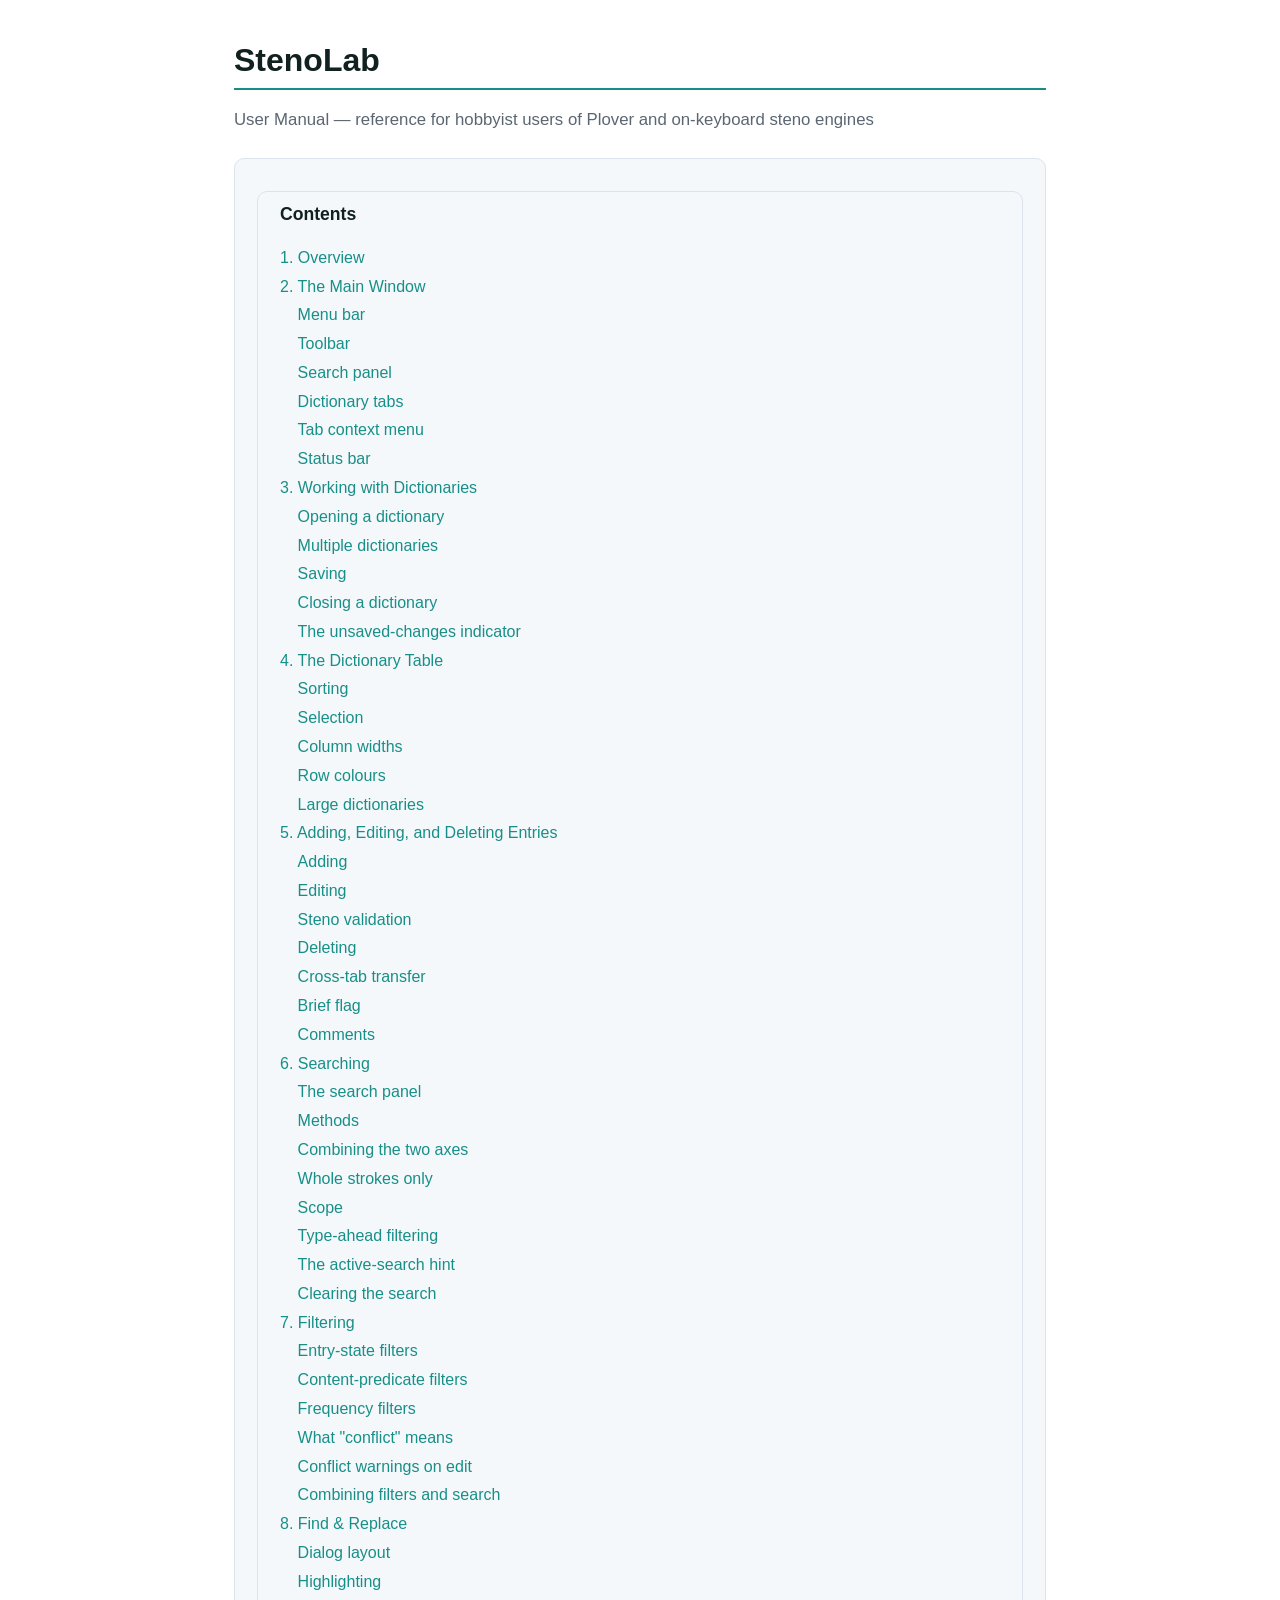
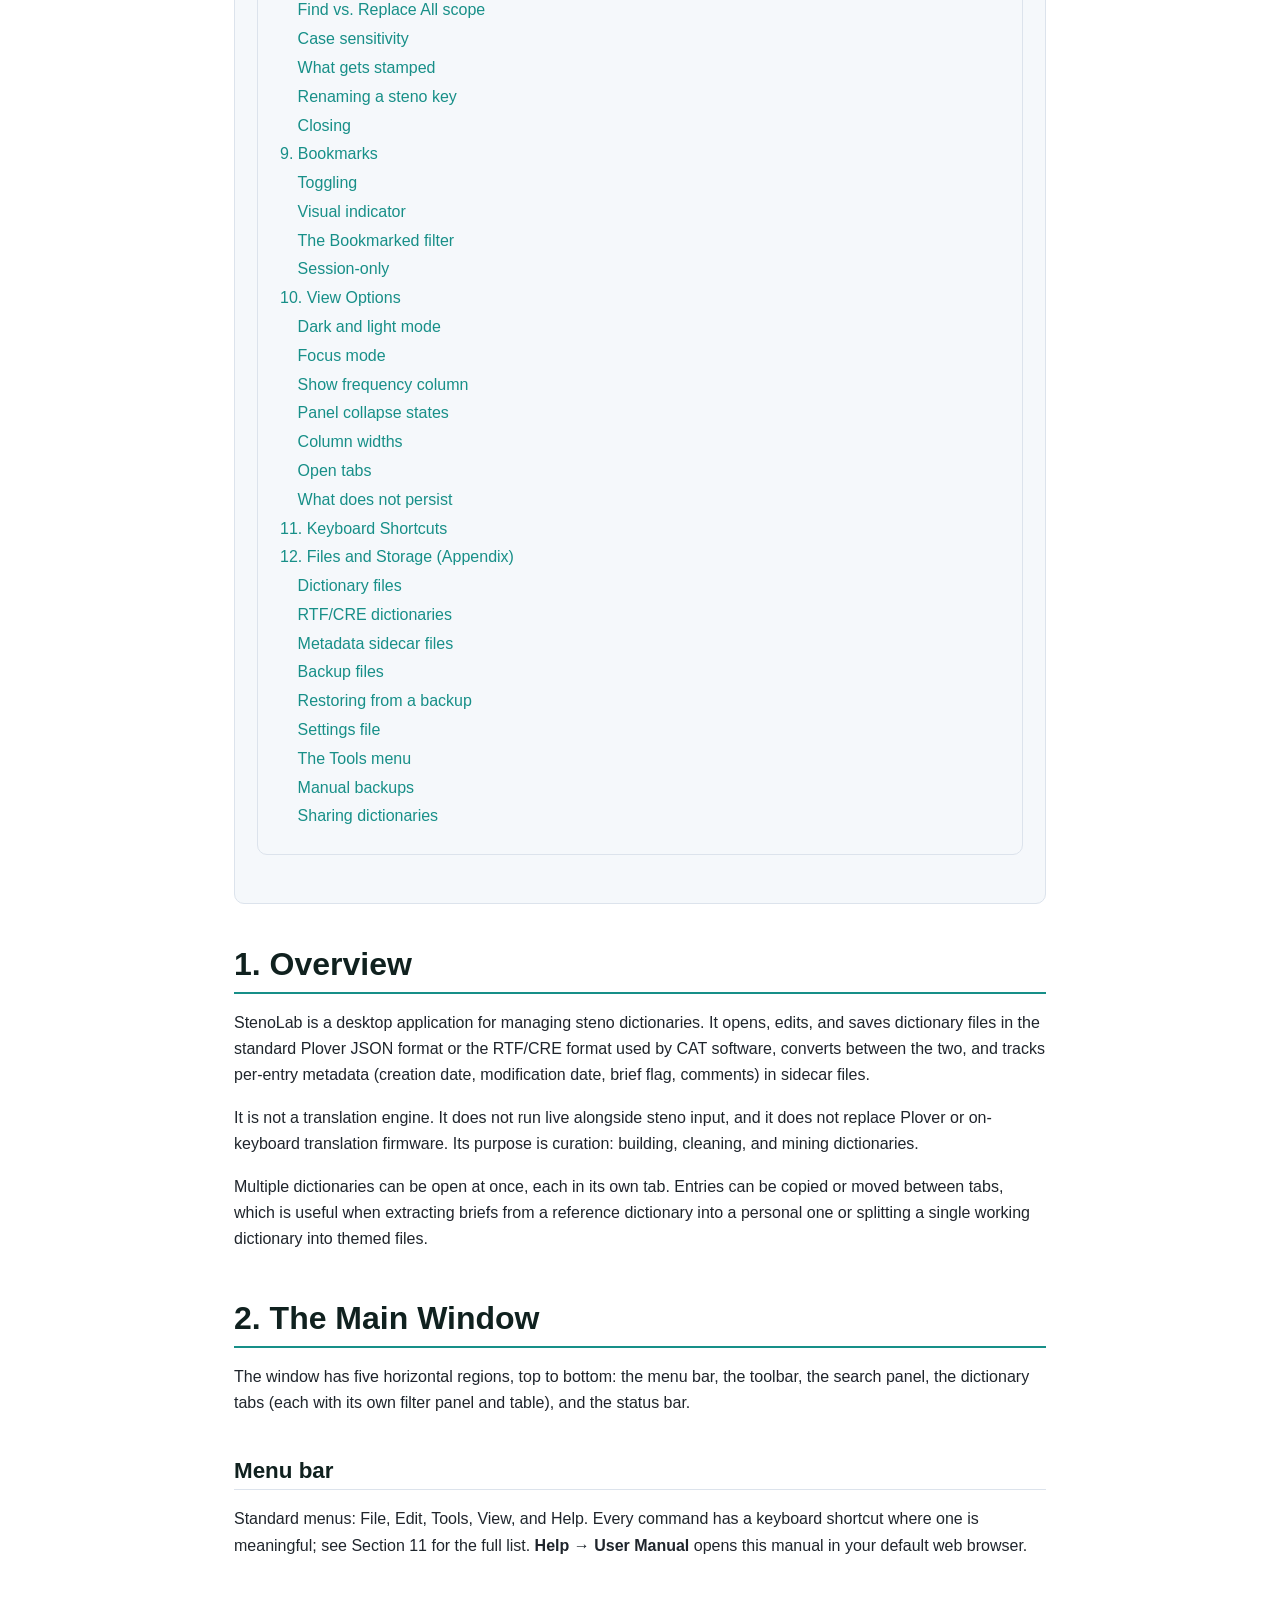
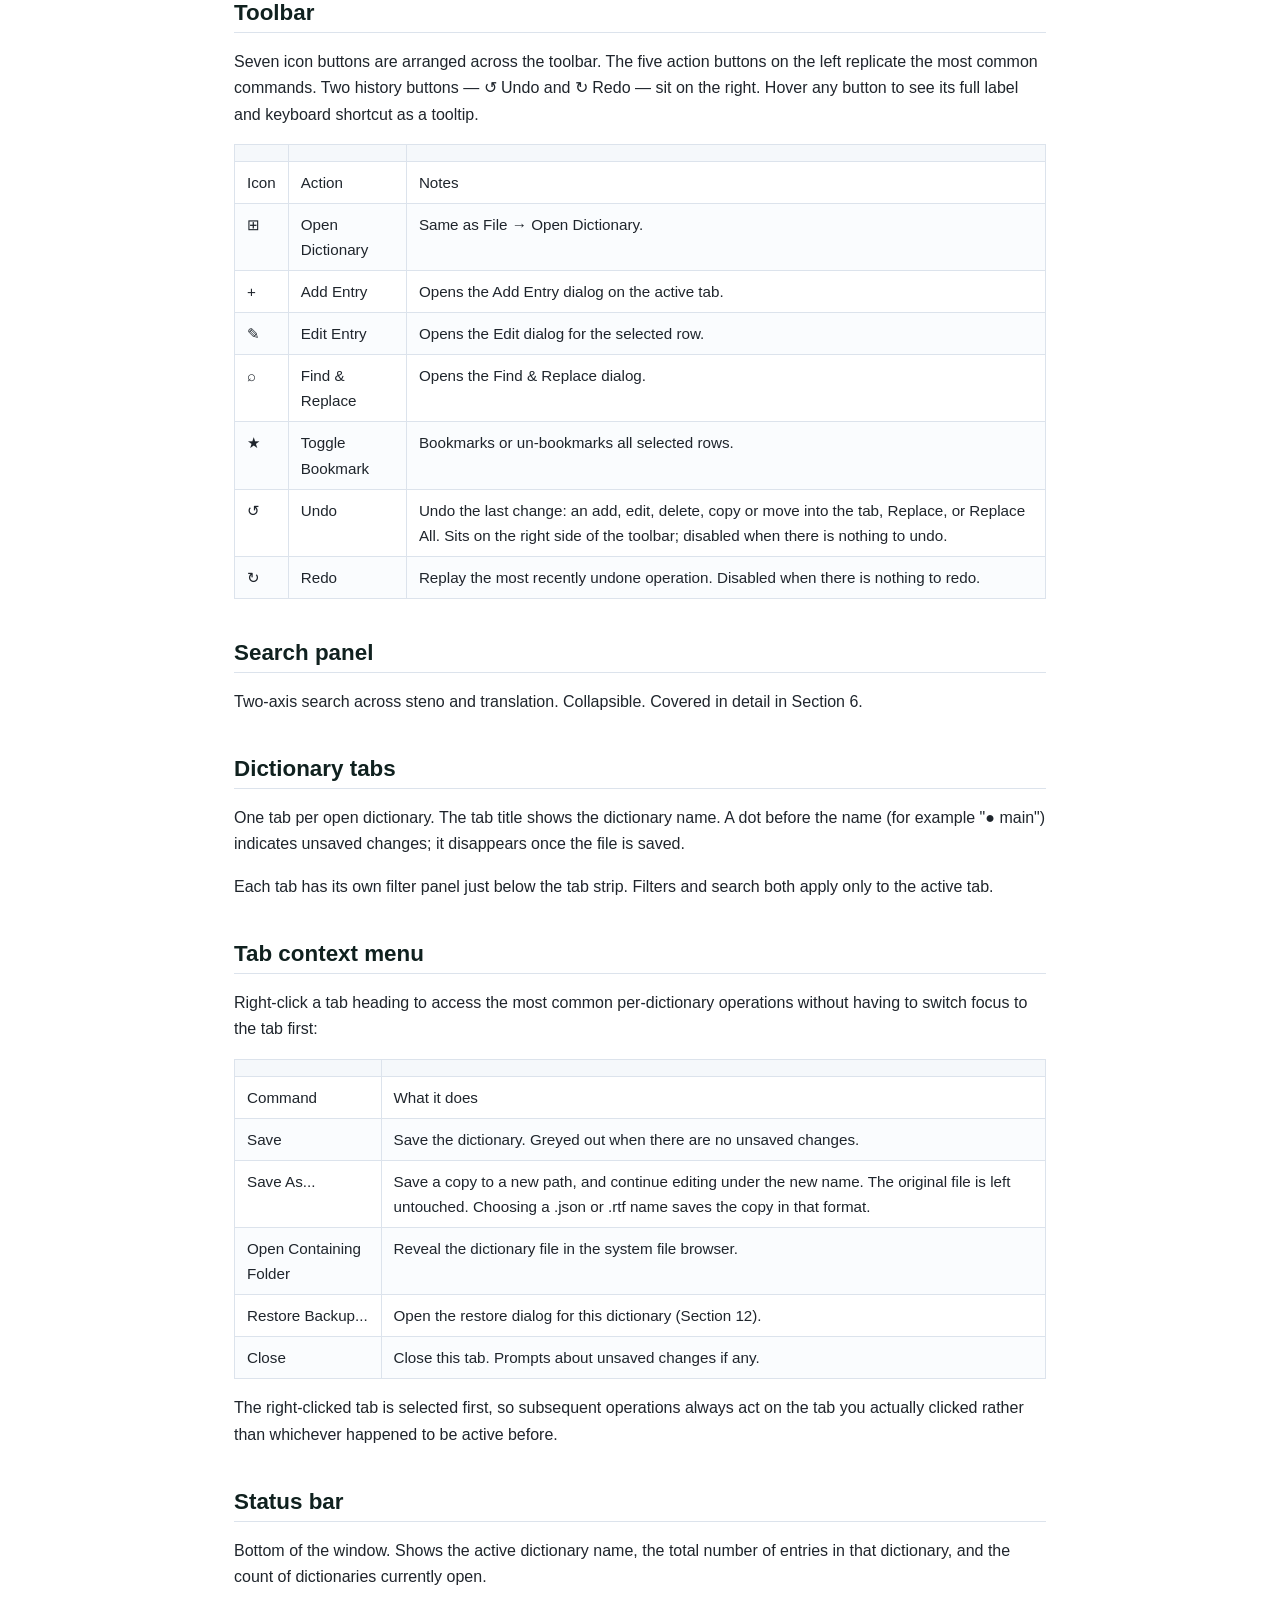
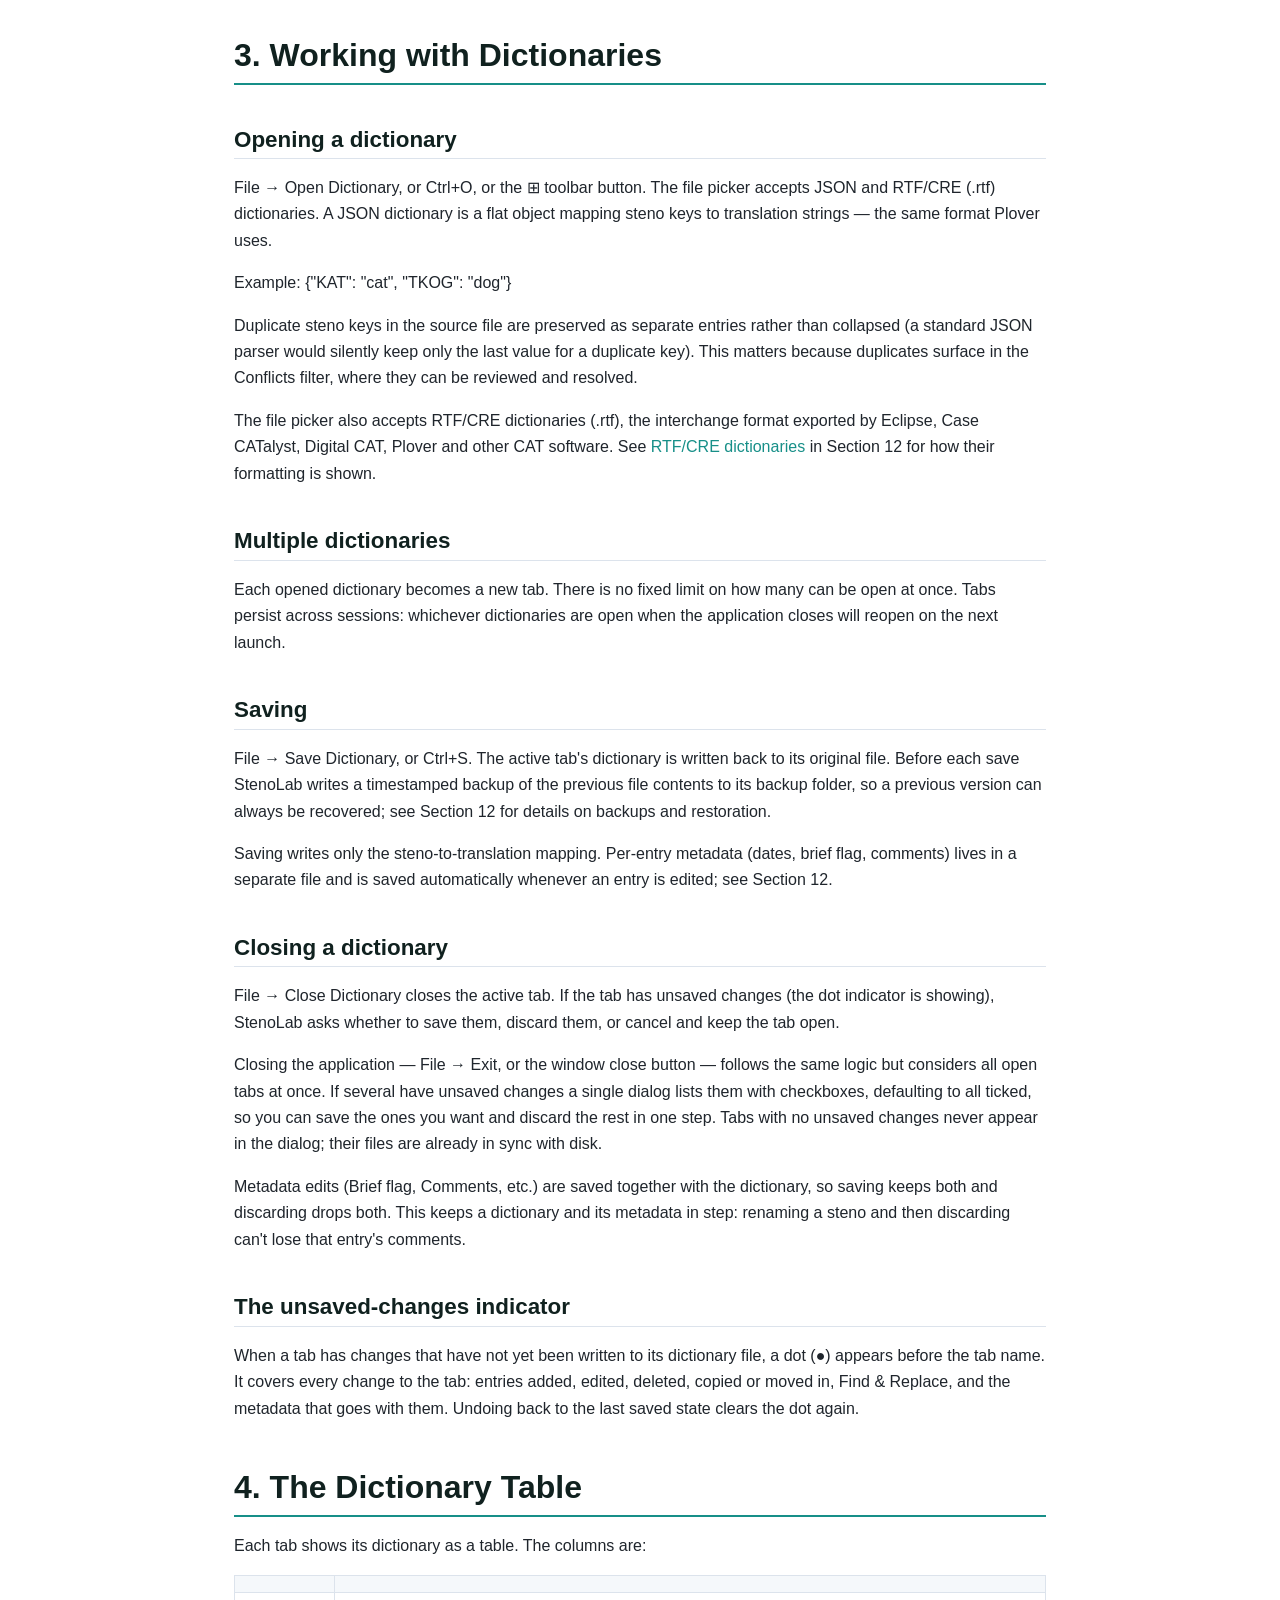
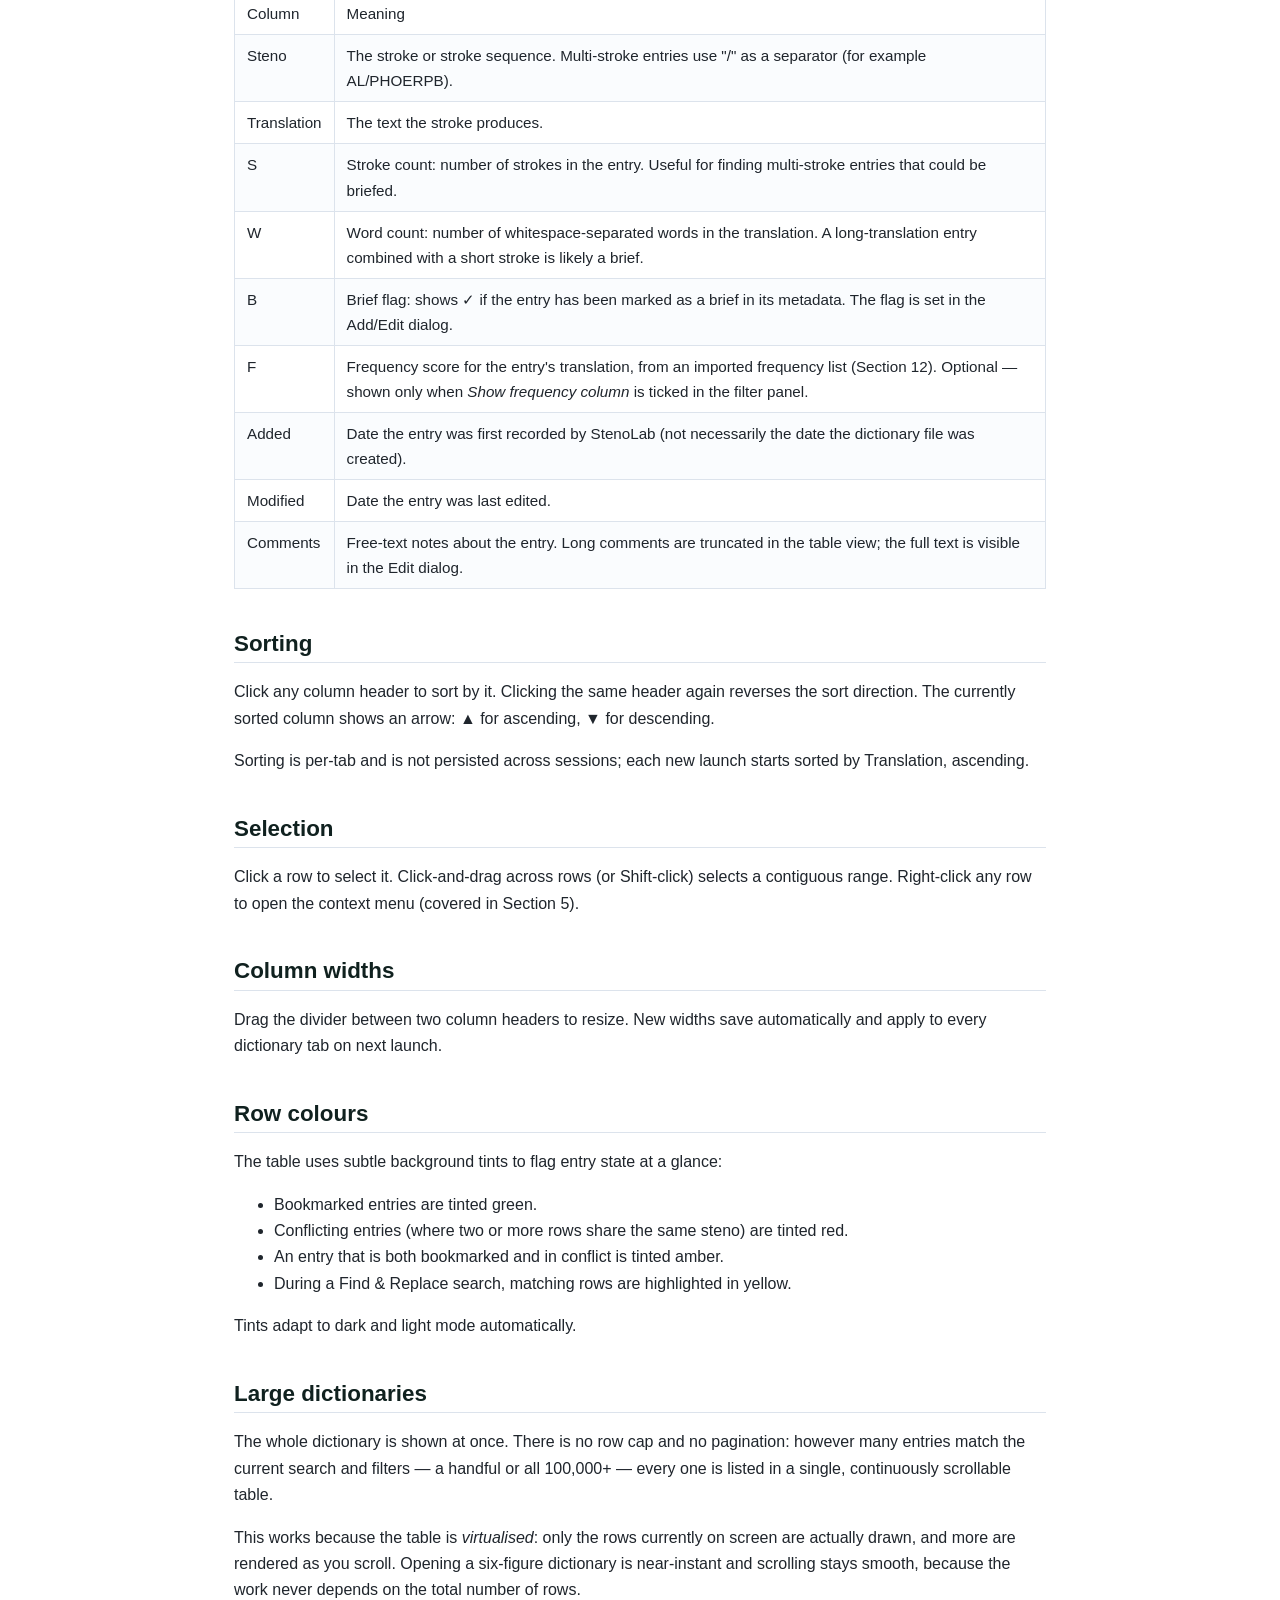
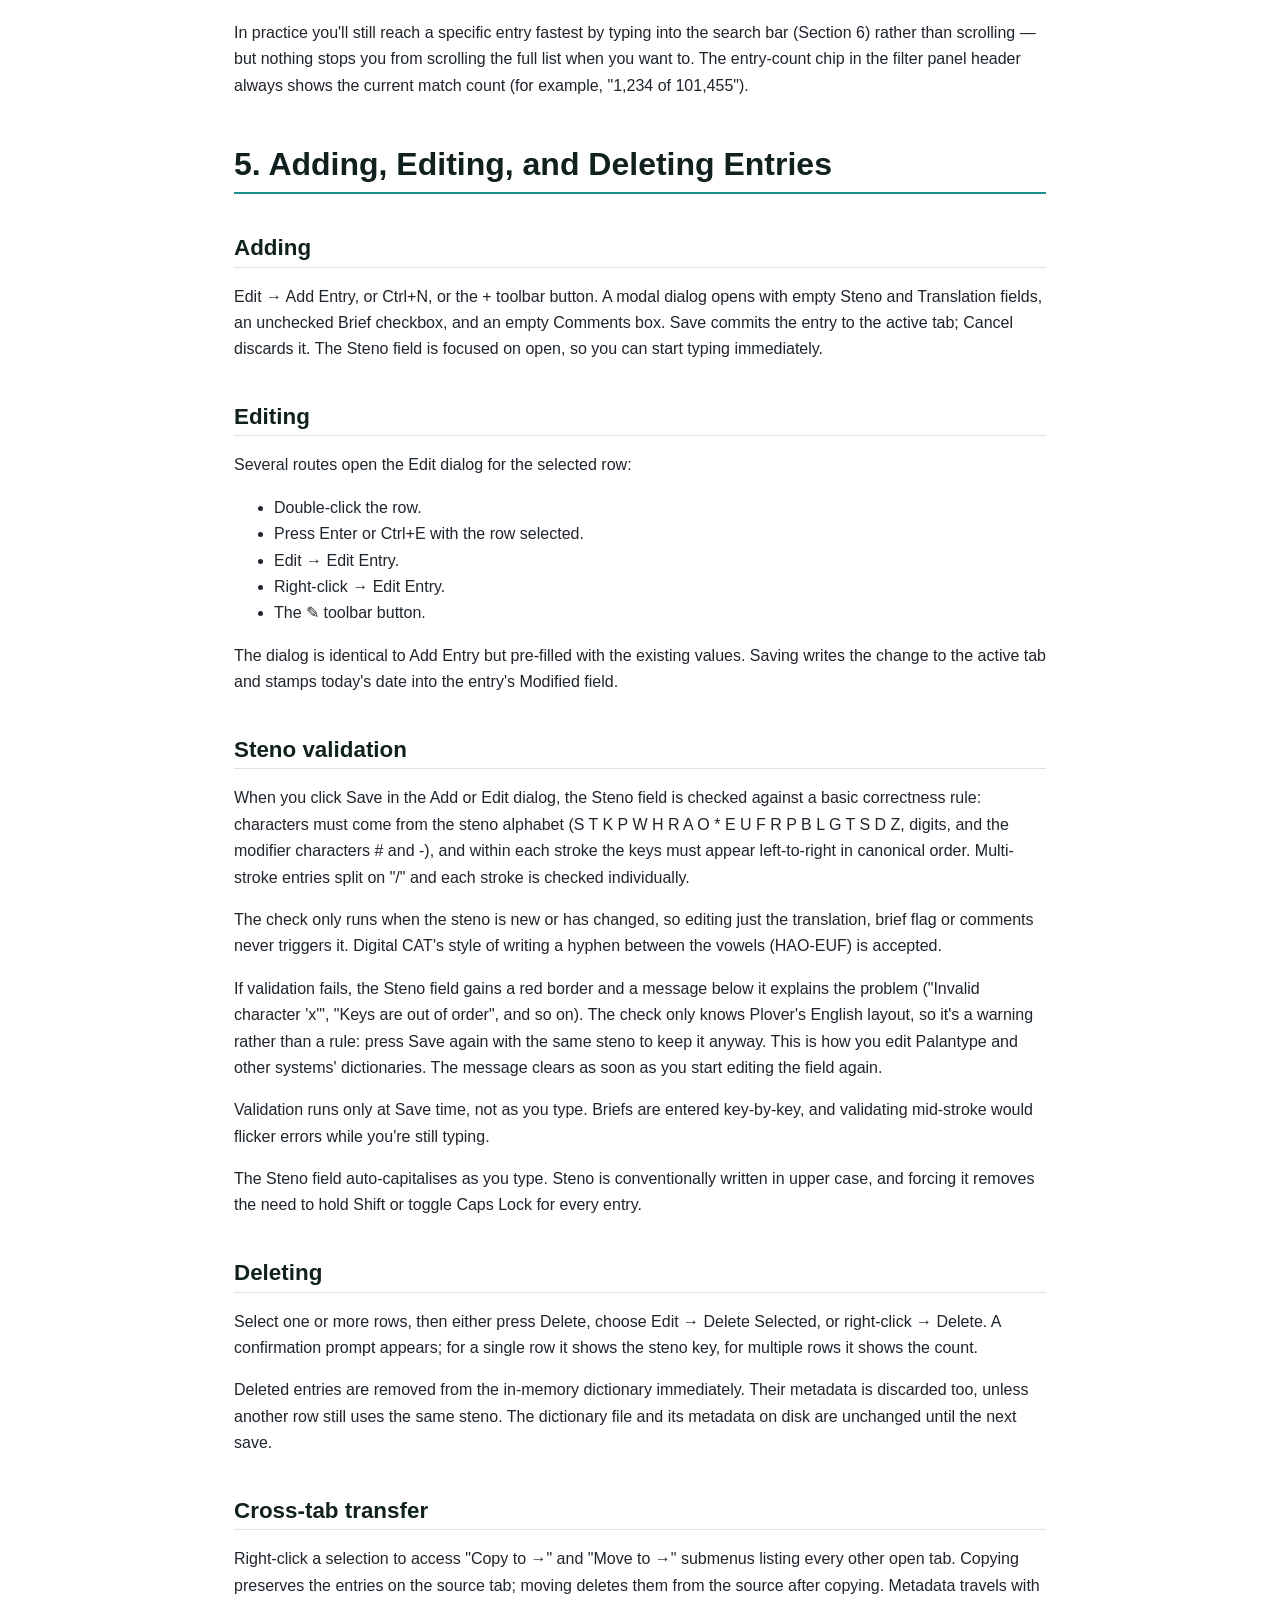
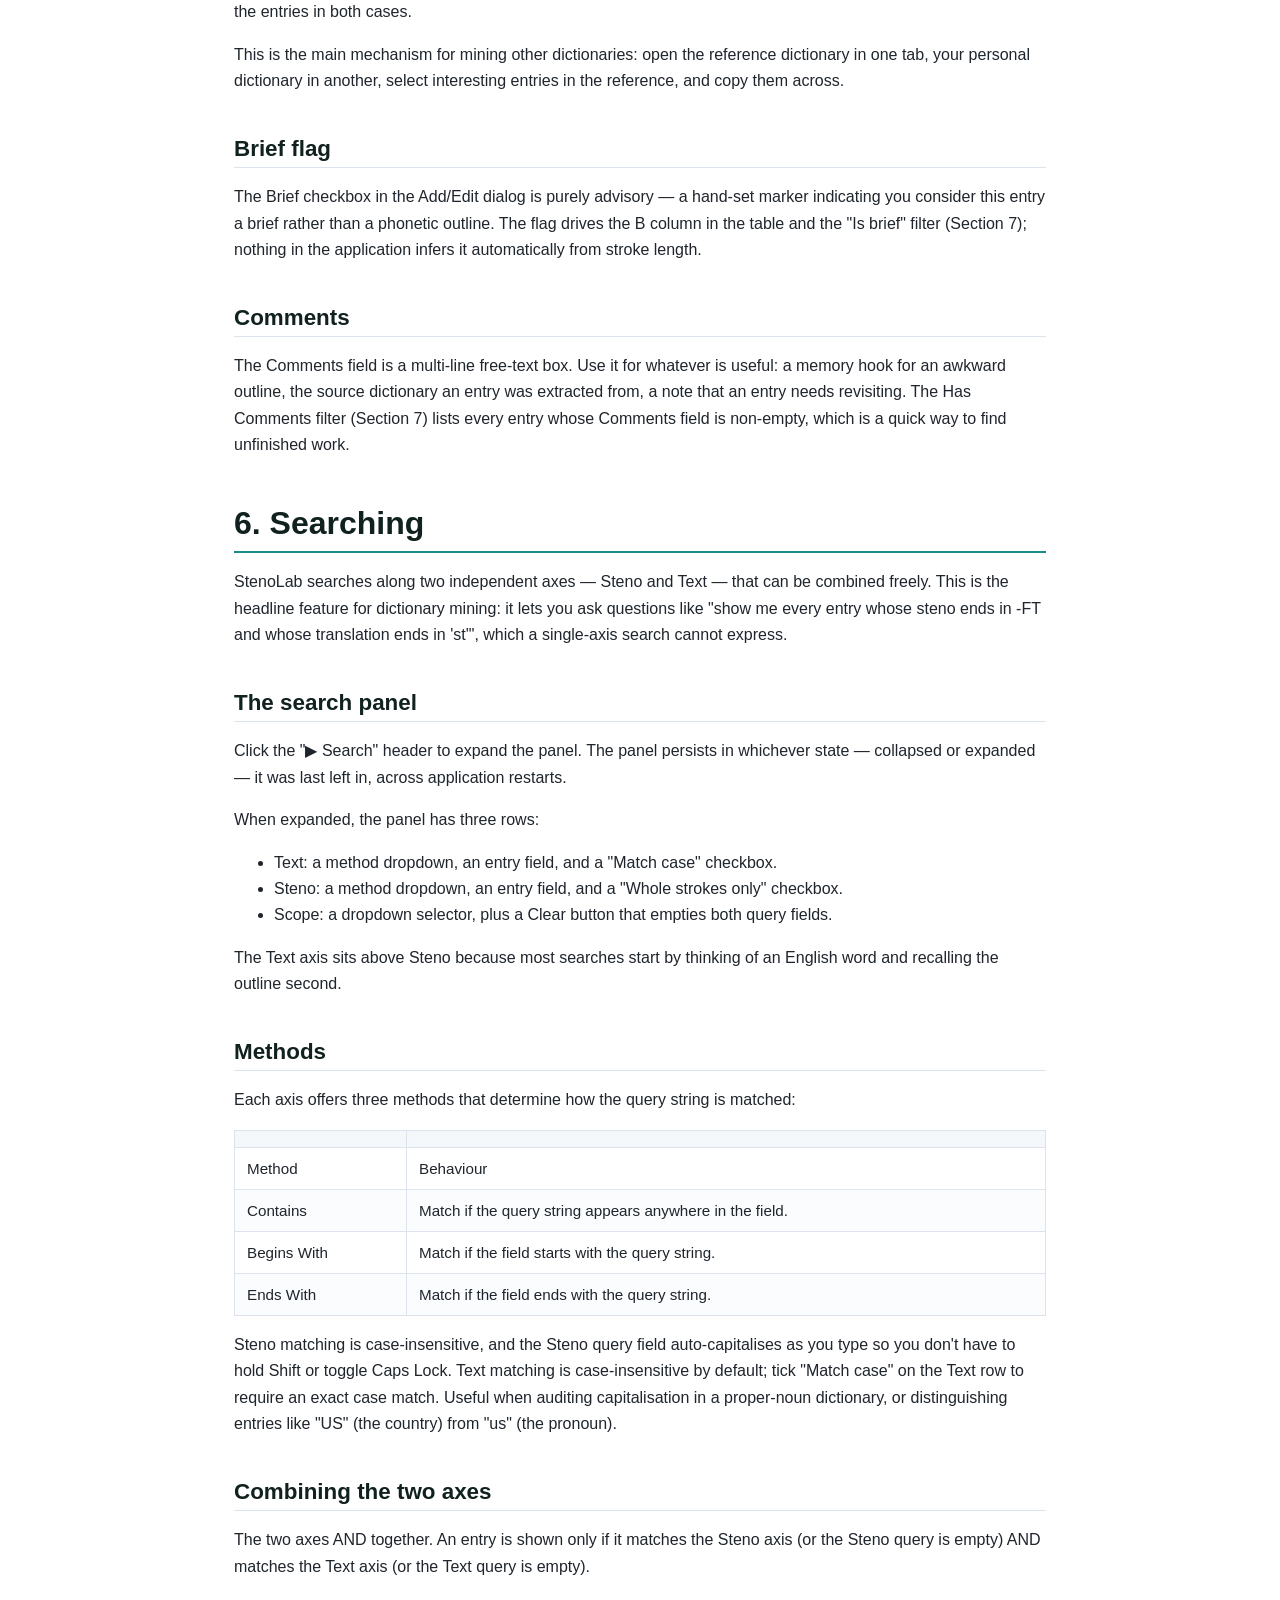
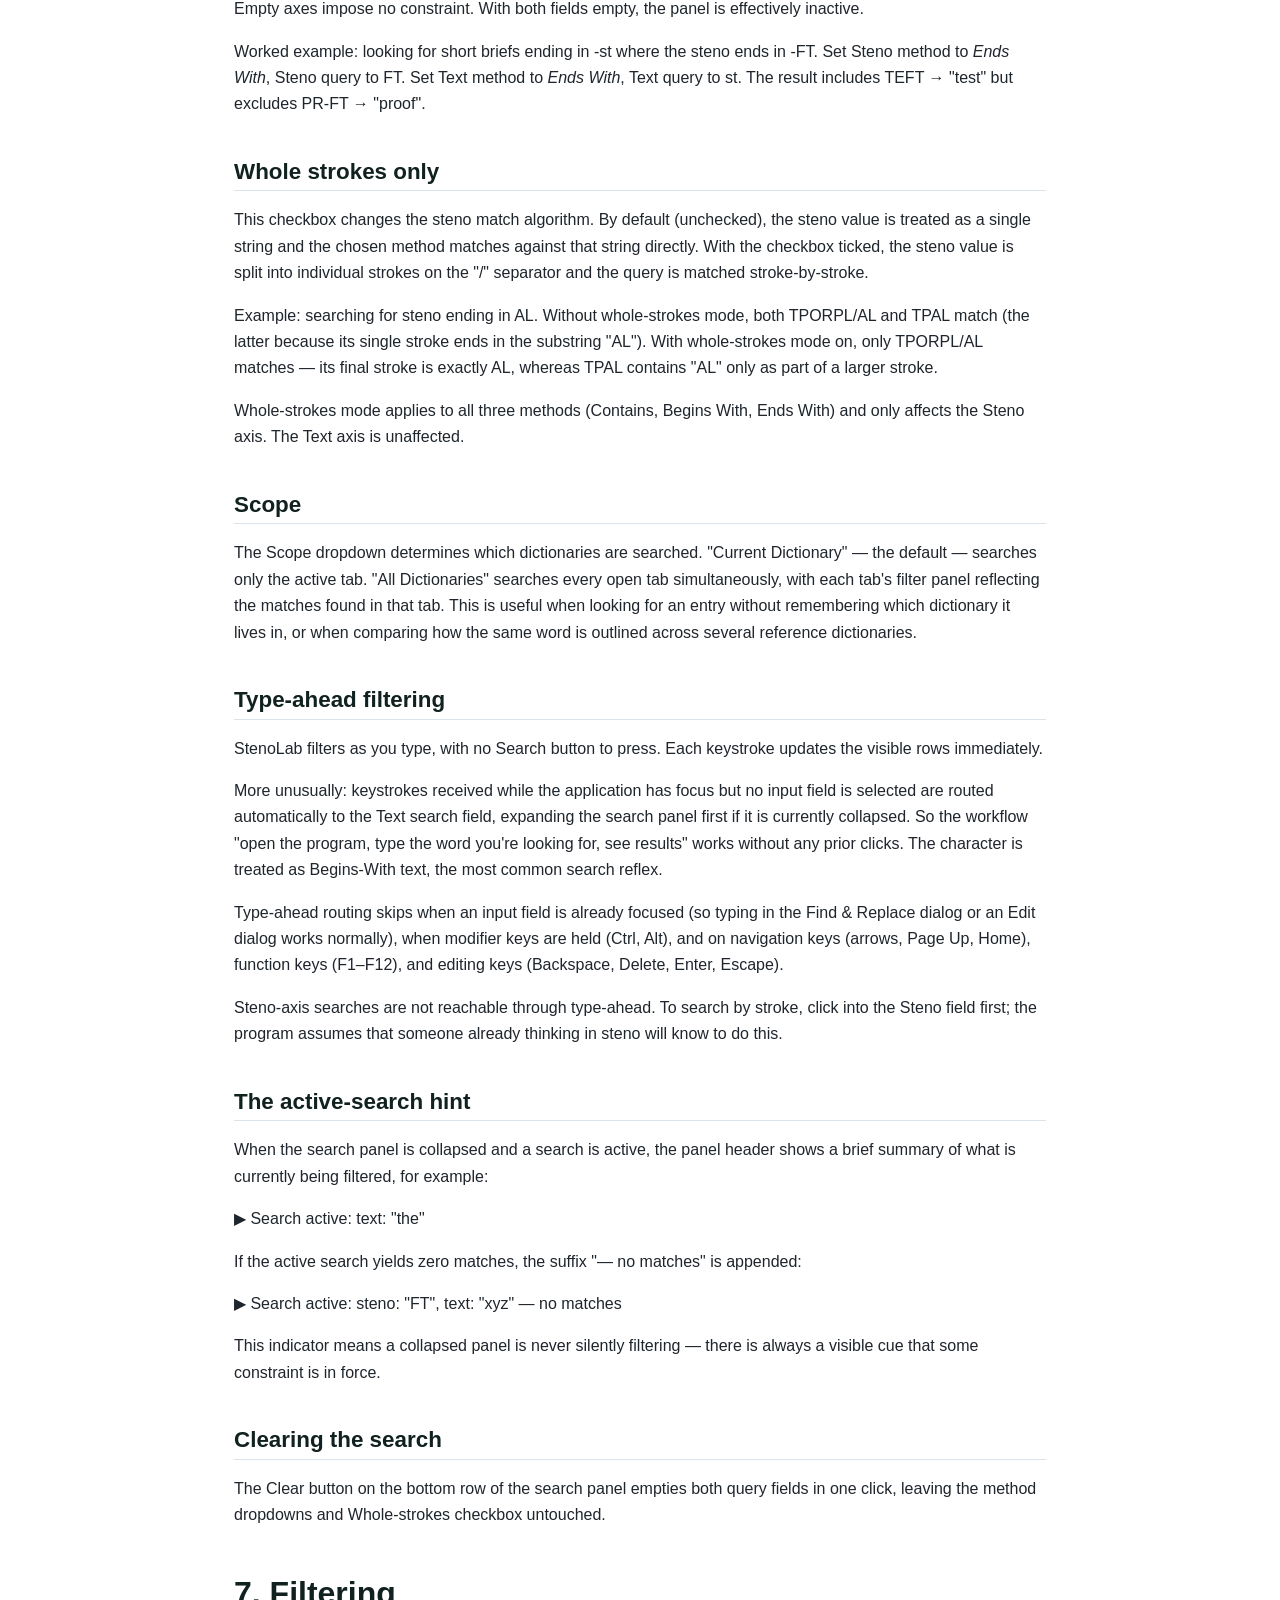
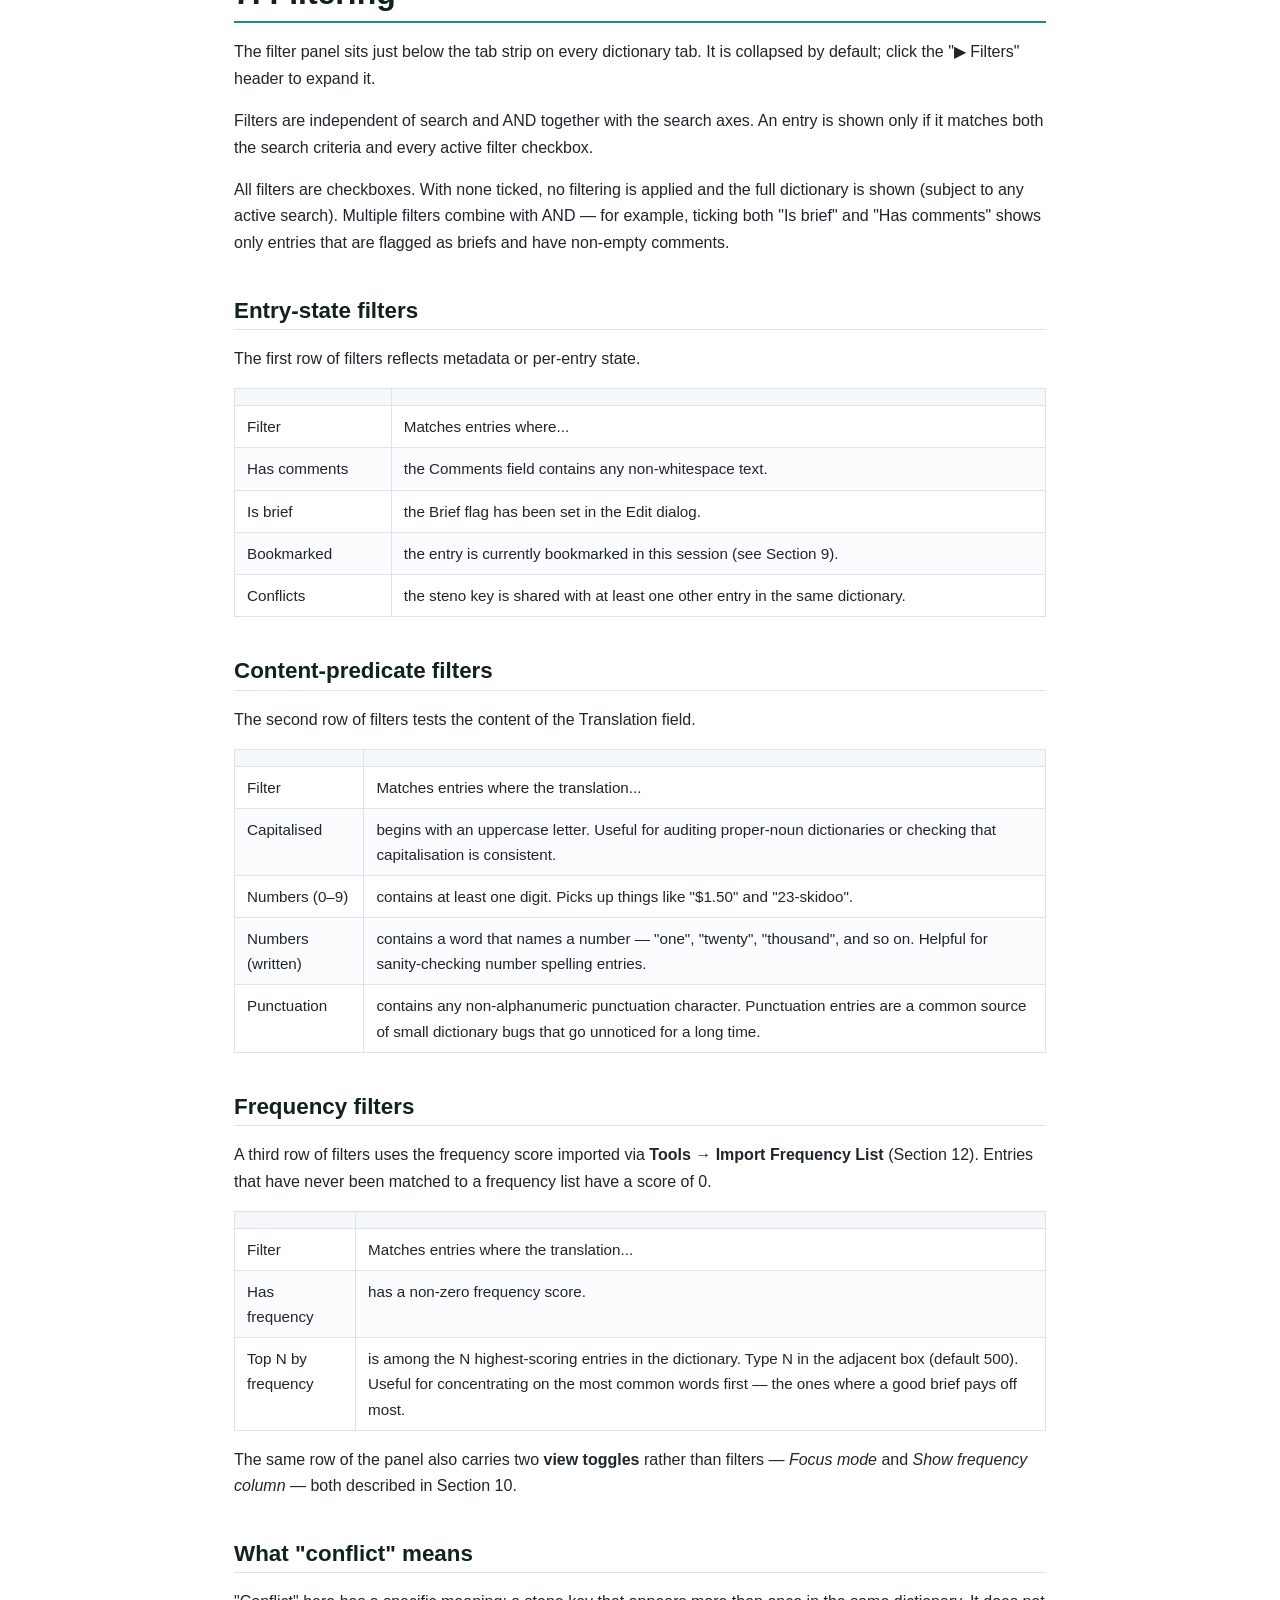
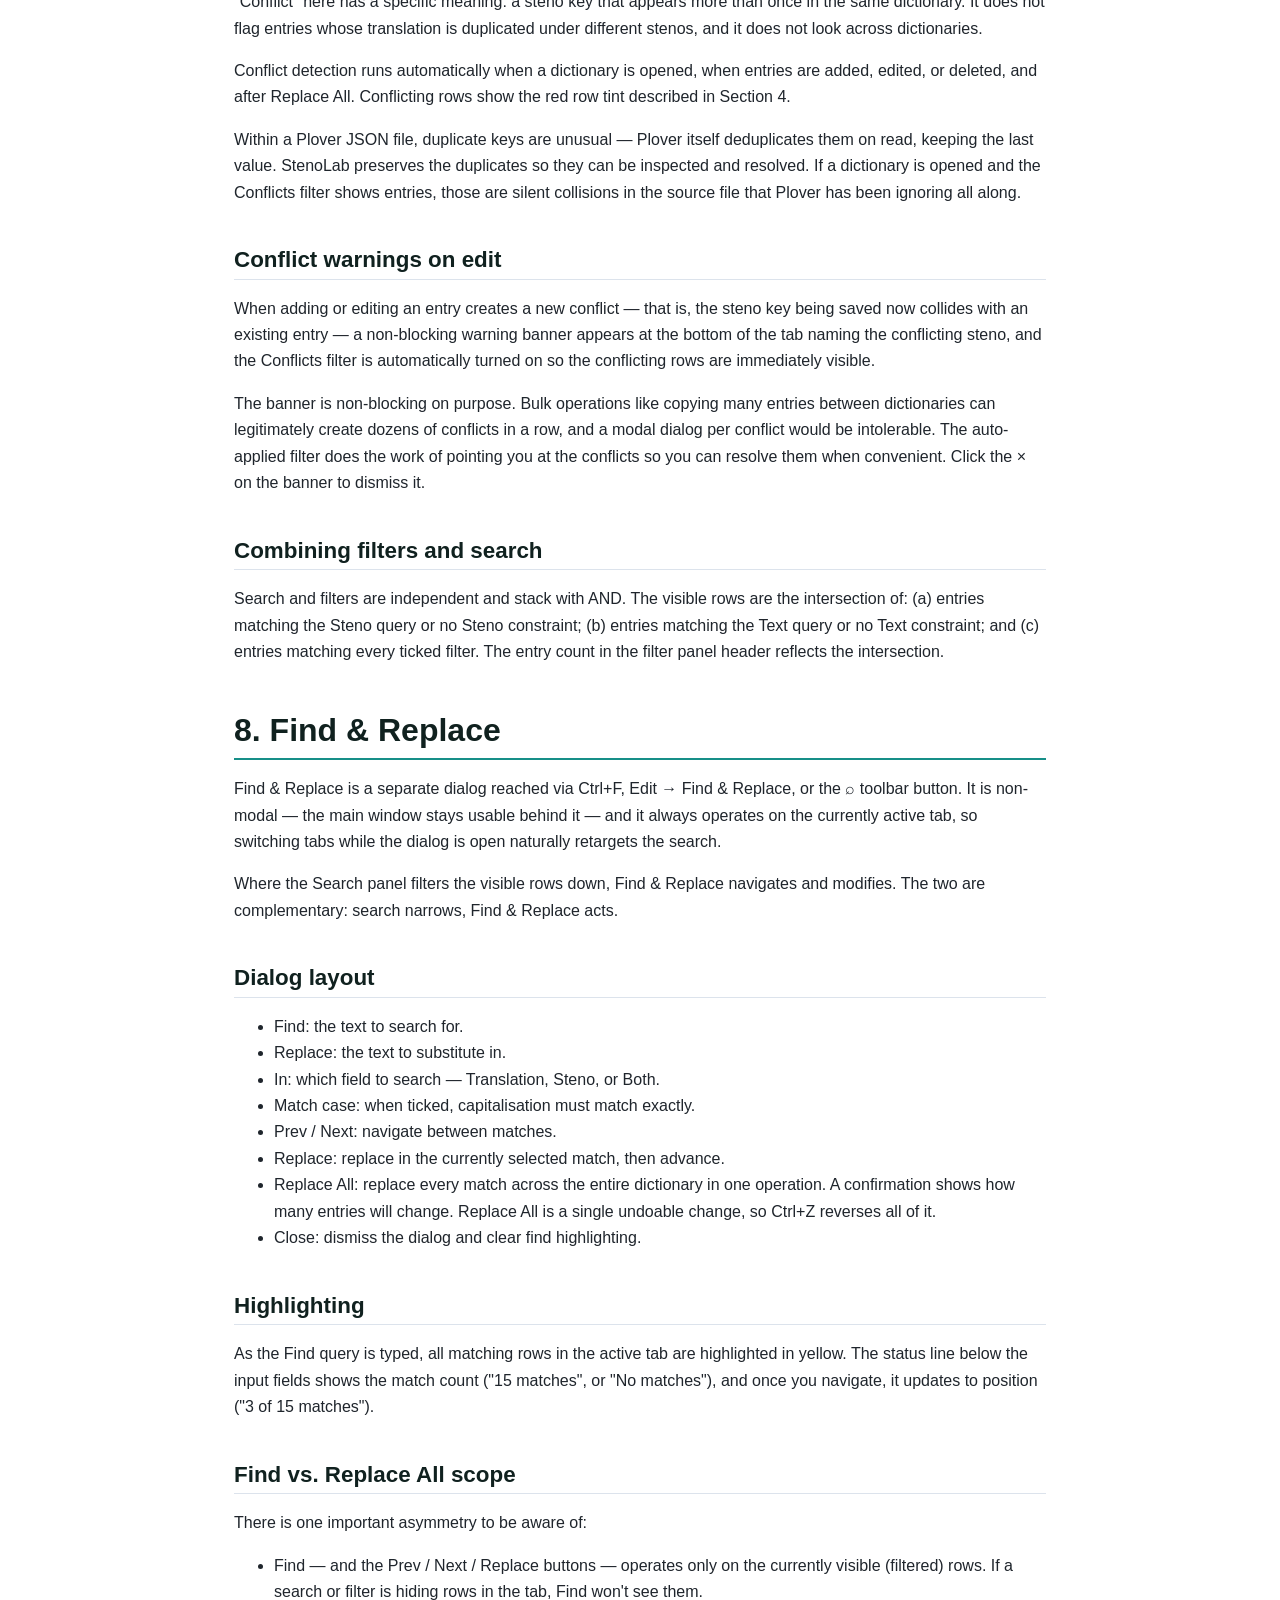
==== commit daab2d8a: "Allow editing non-Plover stenos, free closed tabs, fix copy/move labels - Only validate a steno when" ====
--- a/docs/user_manual.html
+++ b/docs/user_manual.html
@@ -354,7 +354,8 @@
 <p>The dialog is identical to Add Entry but pre-filled with the existing values. Saving writes the change to the active tab and stamps today's date into the entry's Modified field.</p>
 <h2 id="steno-validation">Steno validation</h2>
 <p>When you click Save in the Add or Edit dialog, the Steno field is checked against a basic correctness rule: characters must come from the steno alphabet (S T K P W H R A O * E U F R P B L G T S D Z, digits, and the modifier characters # and -), and within each stroke the keys must appear left-to-right in canonical order. Multi-stroke entries split on "/" and each stroke is checked individually.</p>
-<p>If validation fails, the Save is blocked, the Steno field gains a red border, and a message below the field explains the problem ("Invalid character 'x'", "Keys are out of order", and so on). The error clears as soon as you start editing the field again.</p>
+<p>The check only runs when the steno is new or has changed, so editing just the translation, brief flag or comments never triggers it. Digital CAT's style of writing a hyphen between the vowels (HAO-EUF) is accepted.</p>
+<p>If validation fails, the Steno field gains a red border and a message below it explains the problem ("Invalid character 'x'", "Keys are out of order", and so on). The check only knows Plover's English layout, so it's a warning rather than a rule: press Save again with the same steno to keep it anyway. This is how you edit Palantype and other systems' dictionaries. The message clears as soon as you start editing the field again.</p>
 <p>Validation runs only at Save time, not as you type. Briefs are entered key-by-key, and validating mid-stroke would flicker errors while you're still typing.</p>
 <p>The Steno field auto-capitalises as you type. Steno is conventionally written in upper case, and forcing it removes the need to hold Shift or toggle Caps Lock for every entry.</p>
 <h2 id="deleting">Deleting</h2>
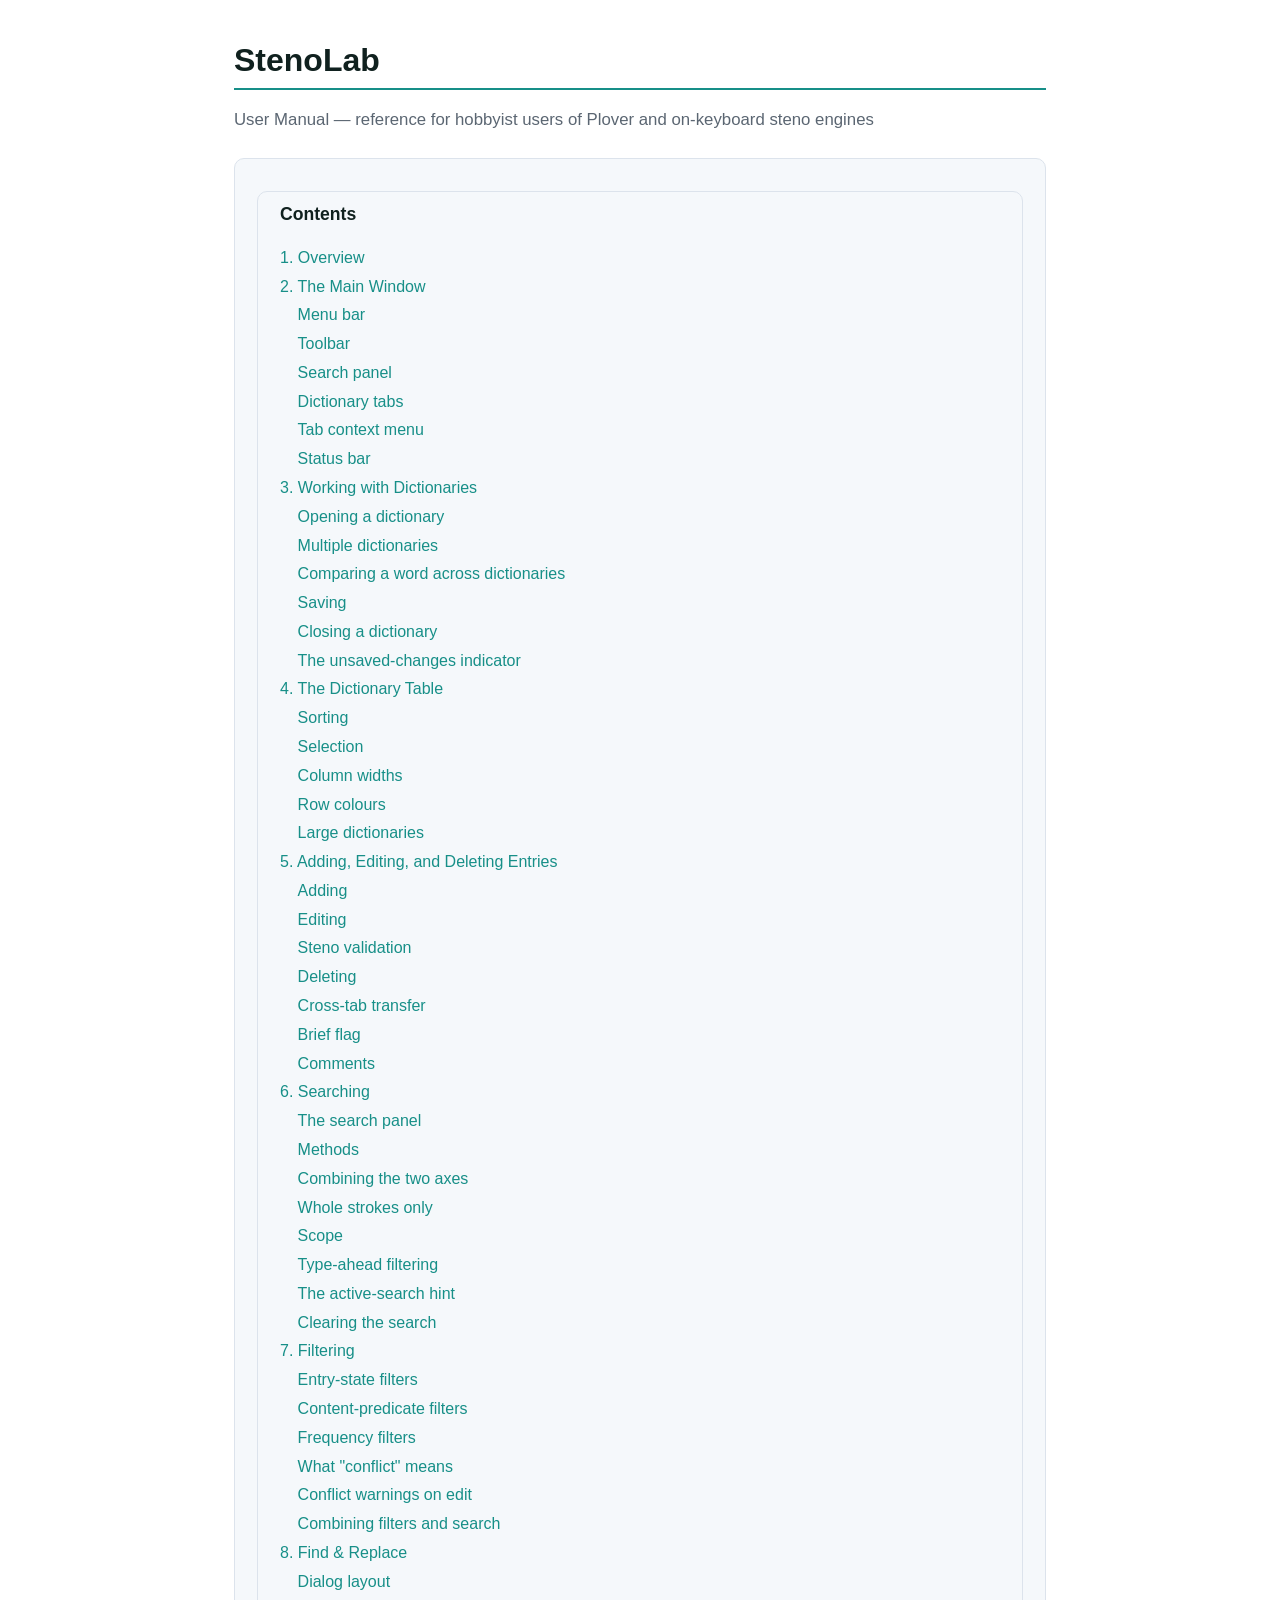
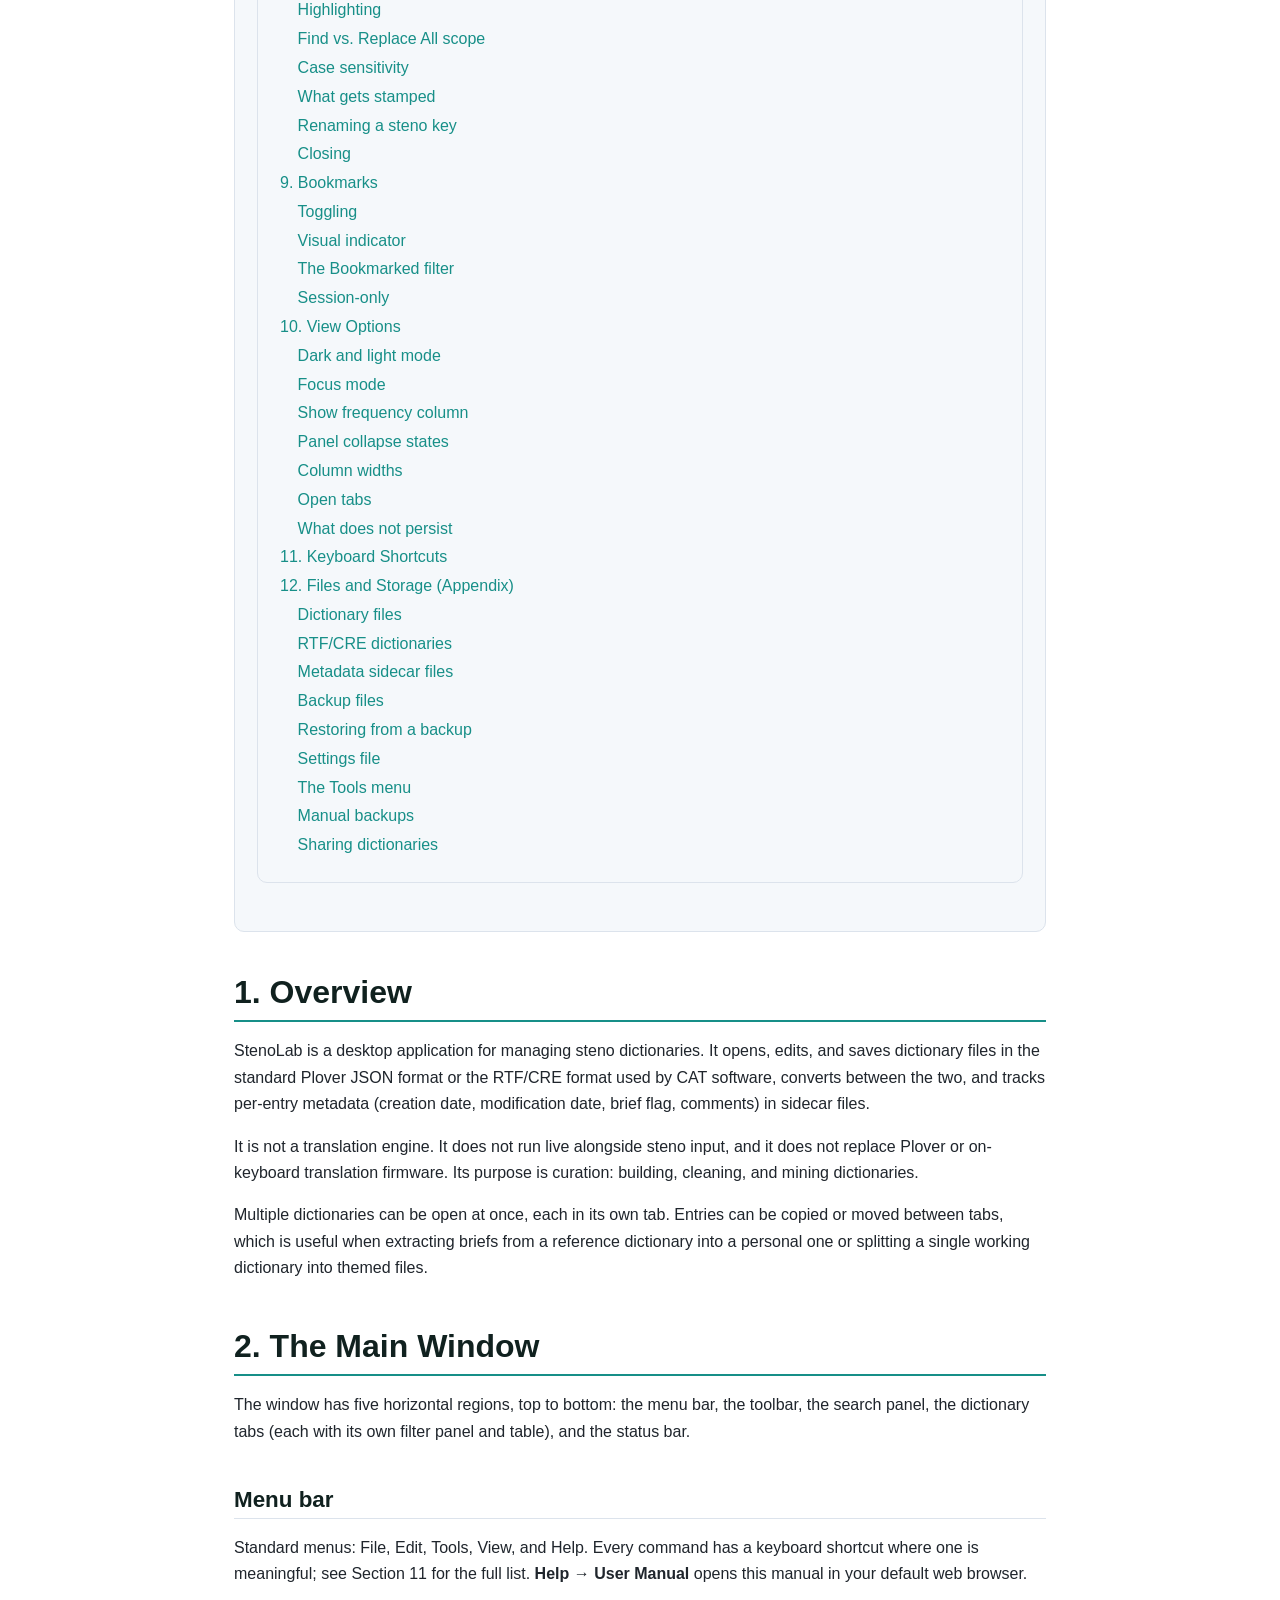
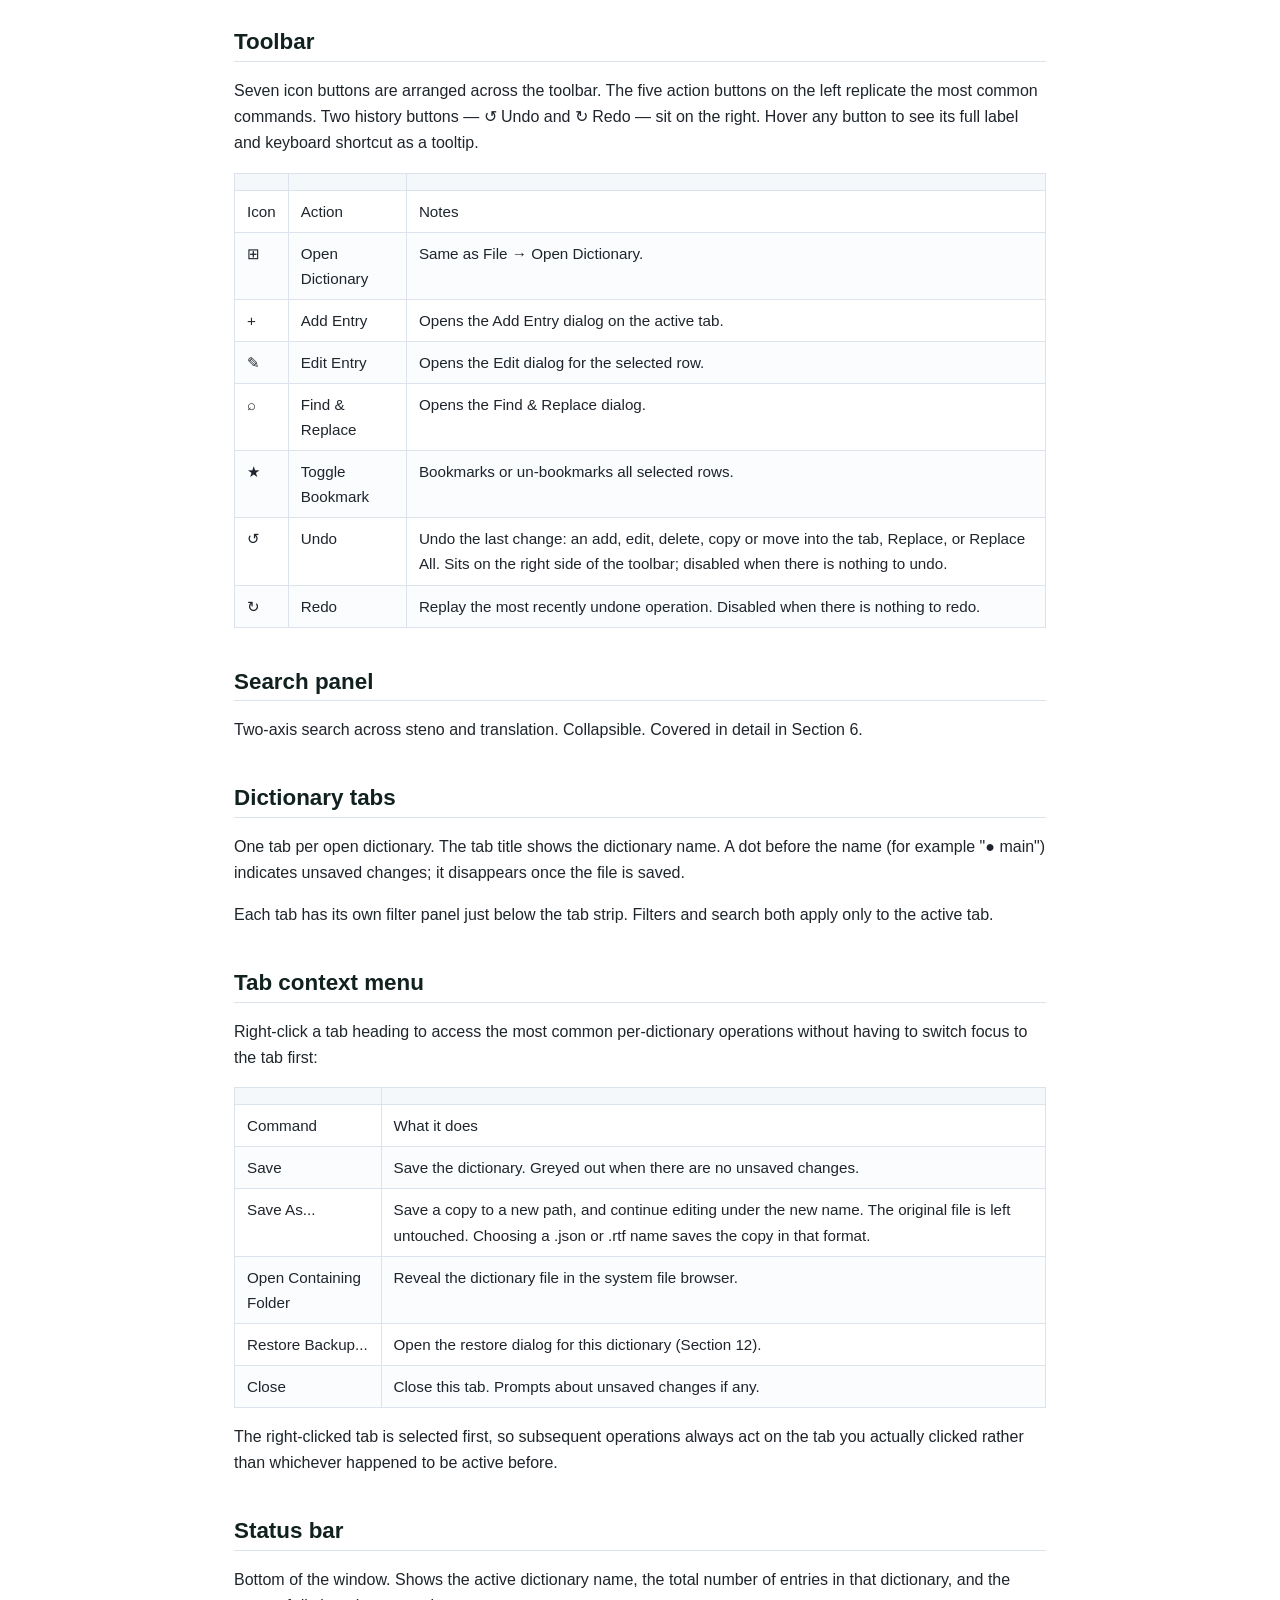
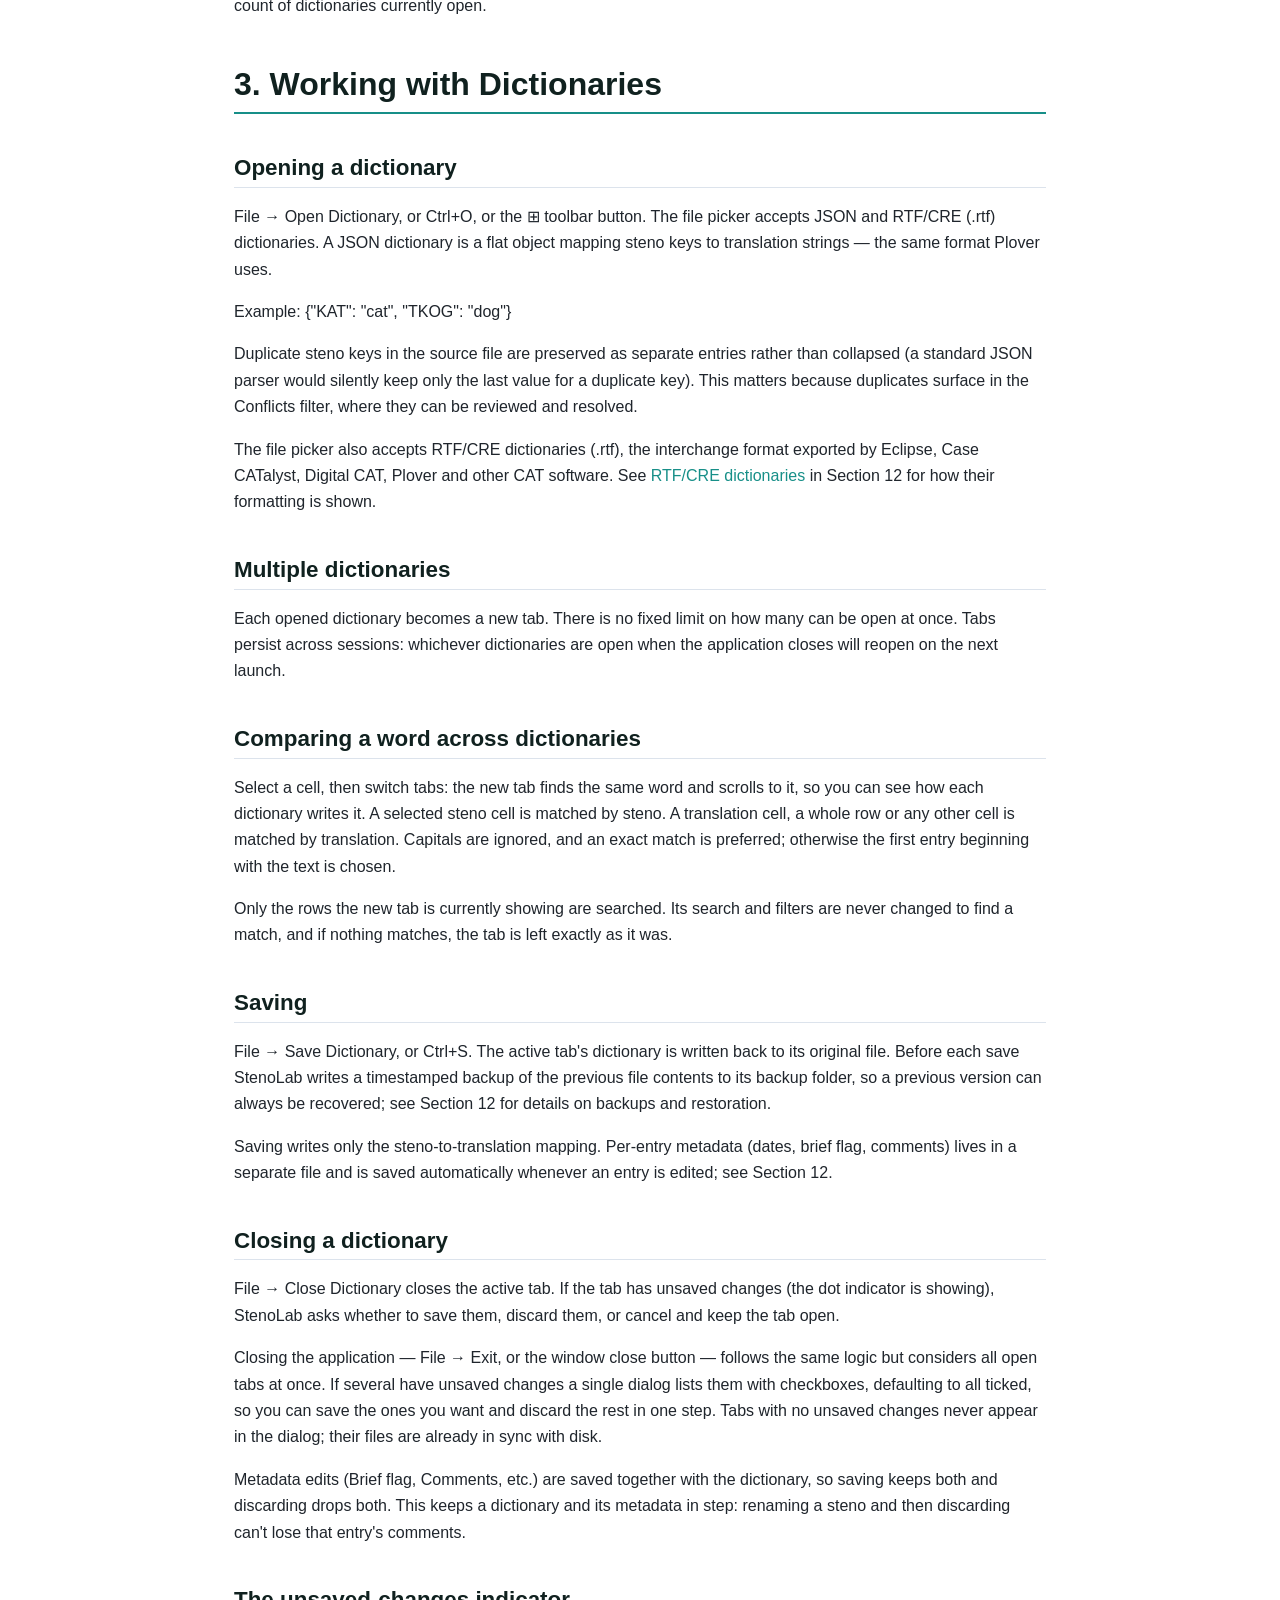
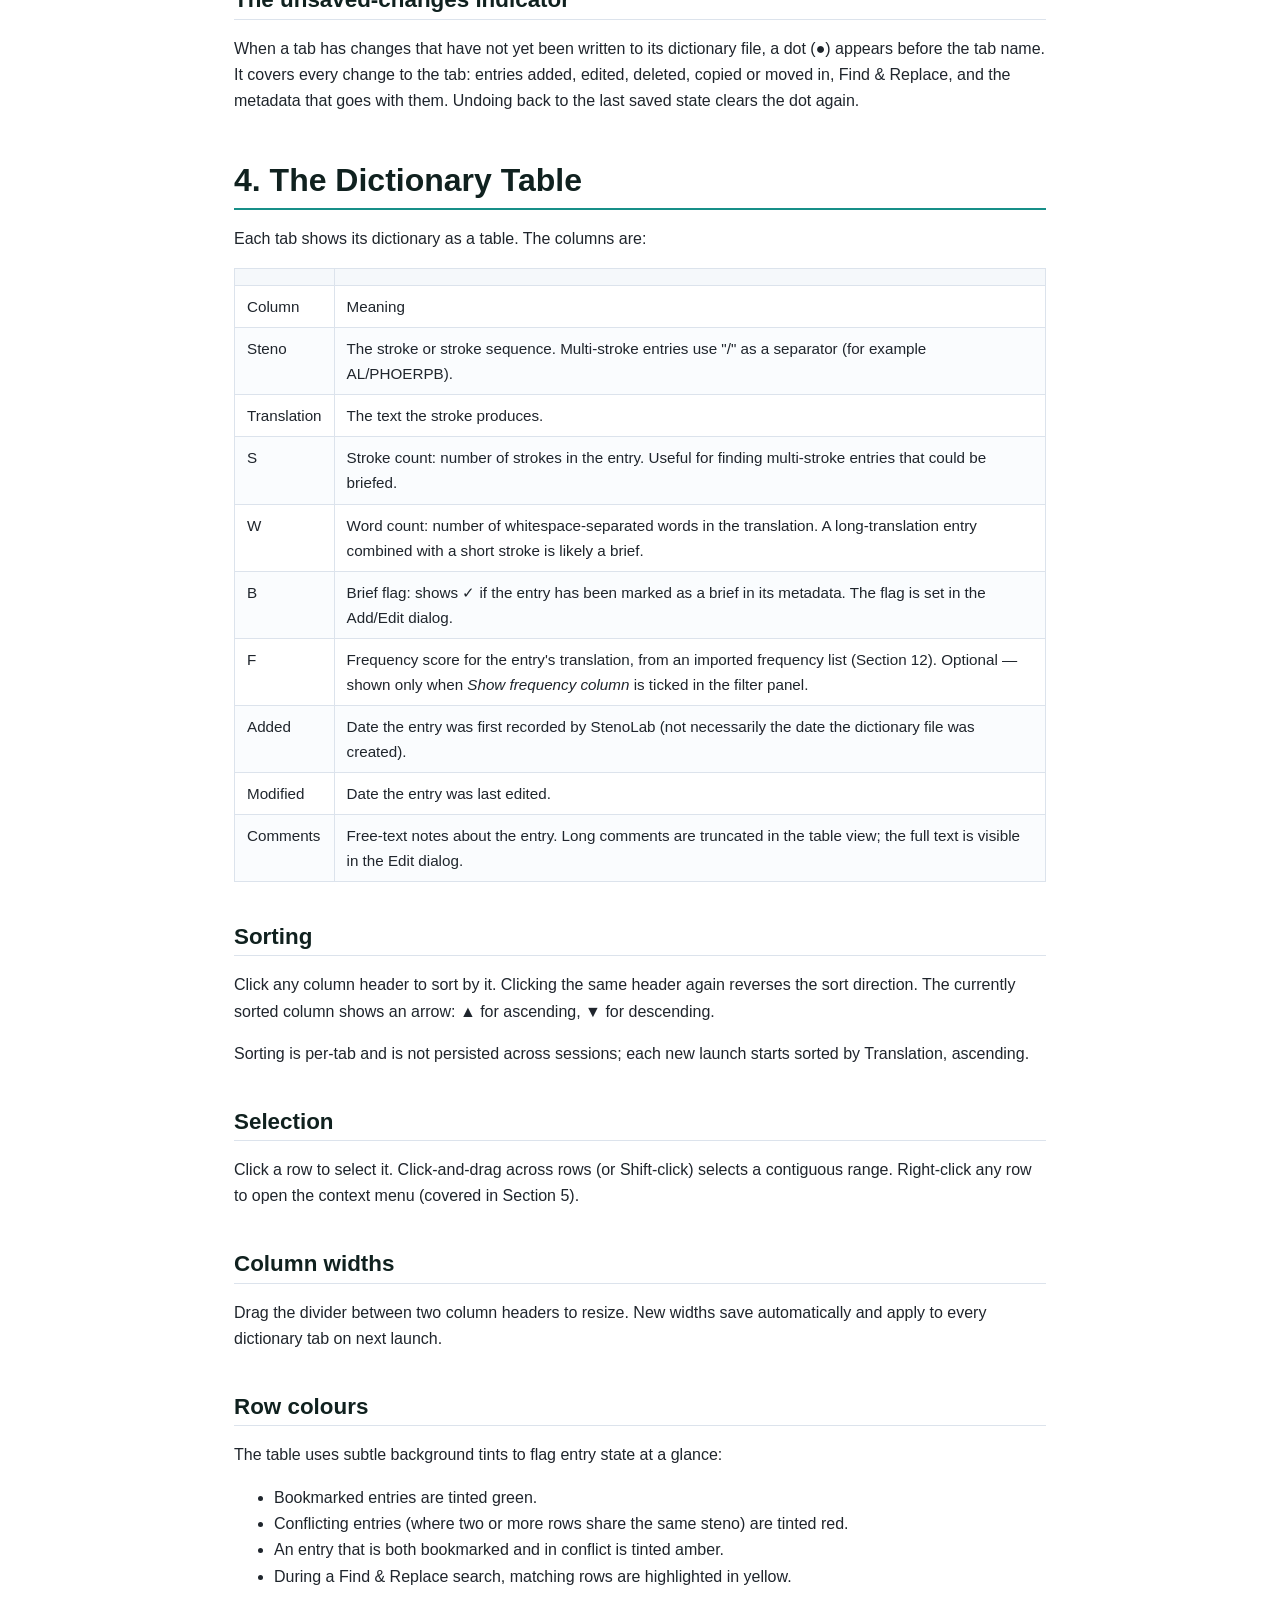
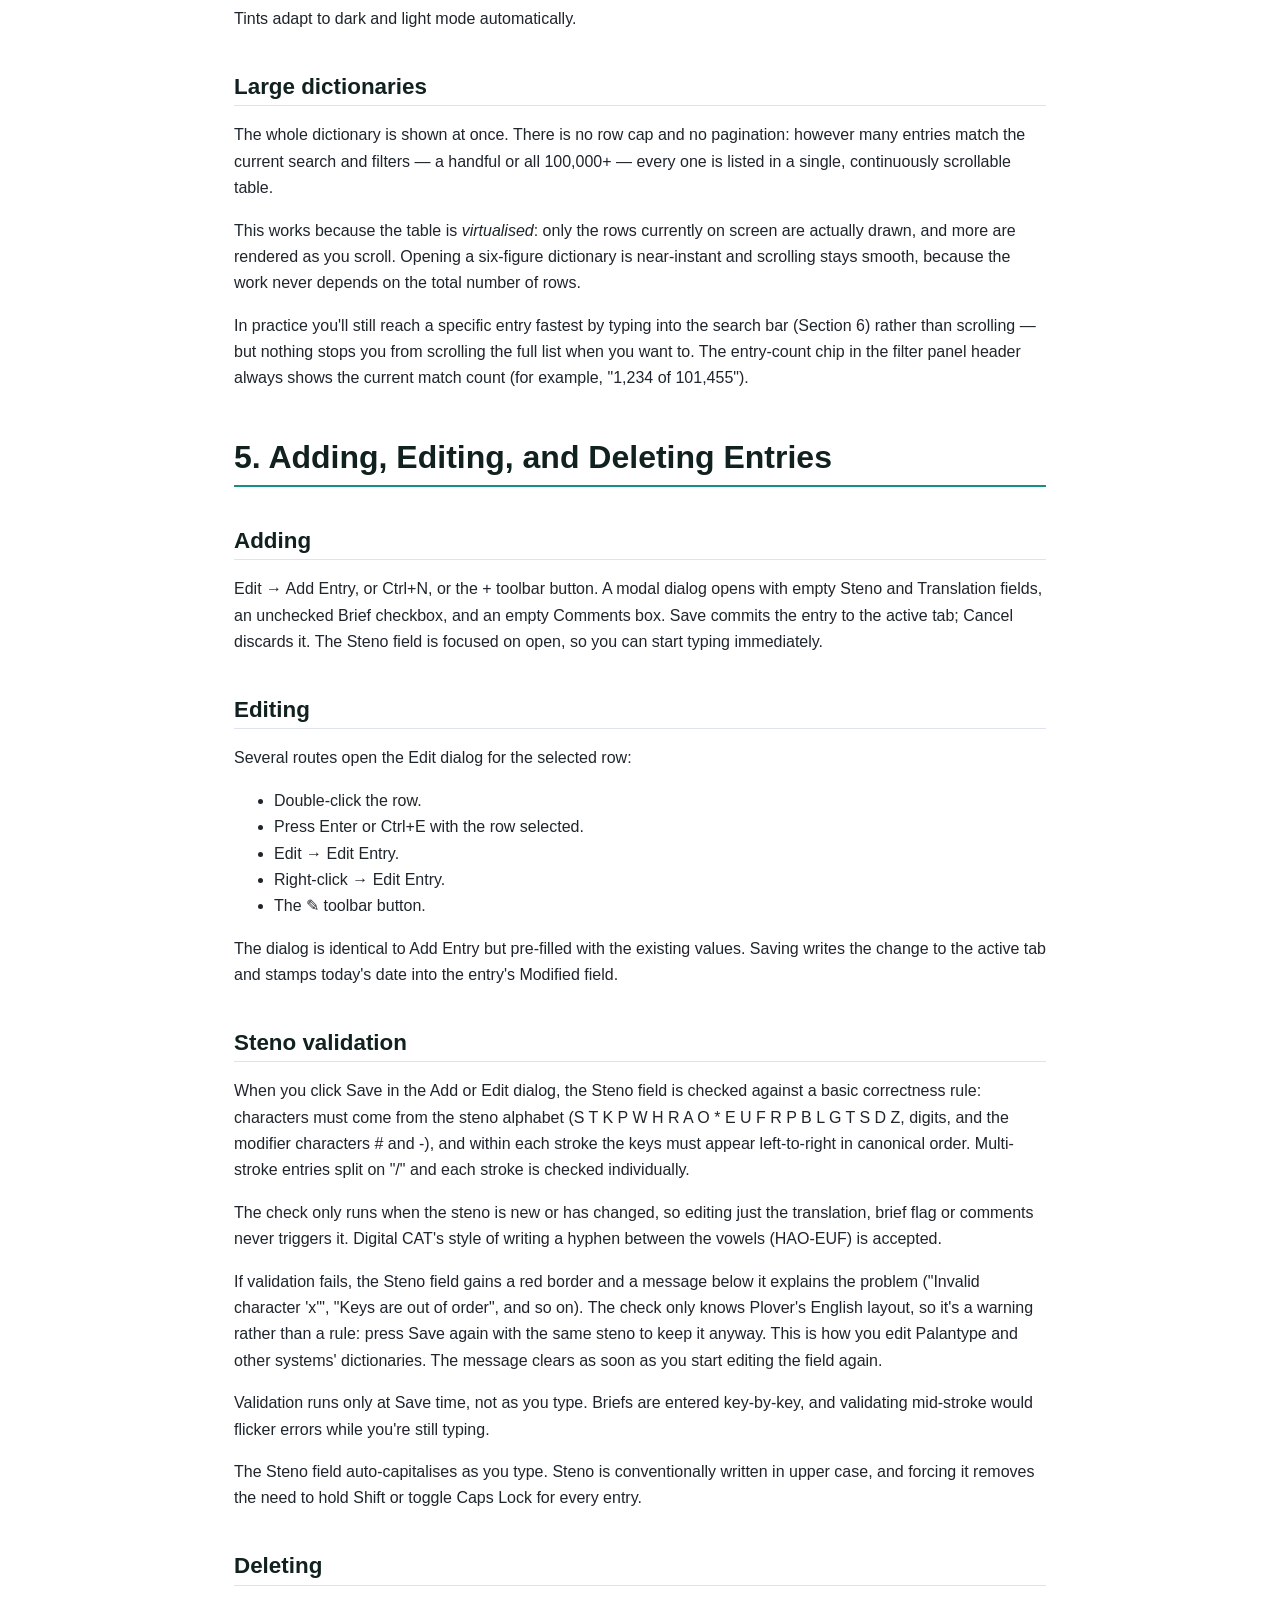
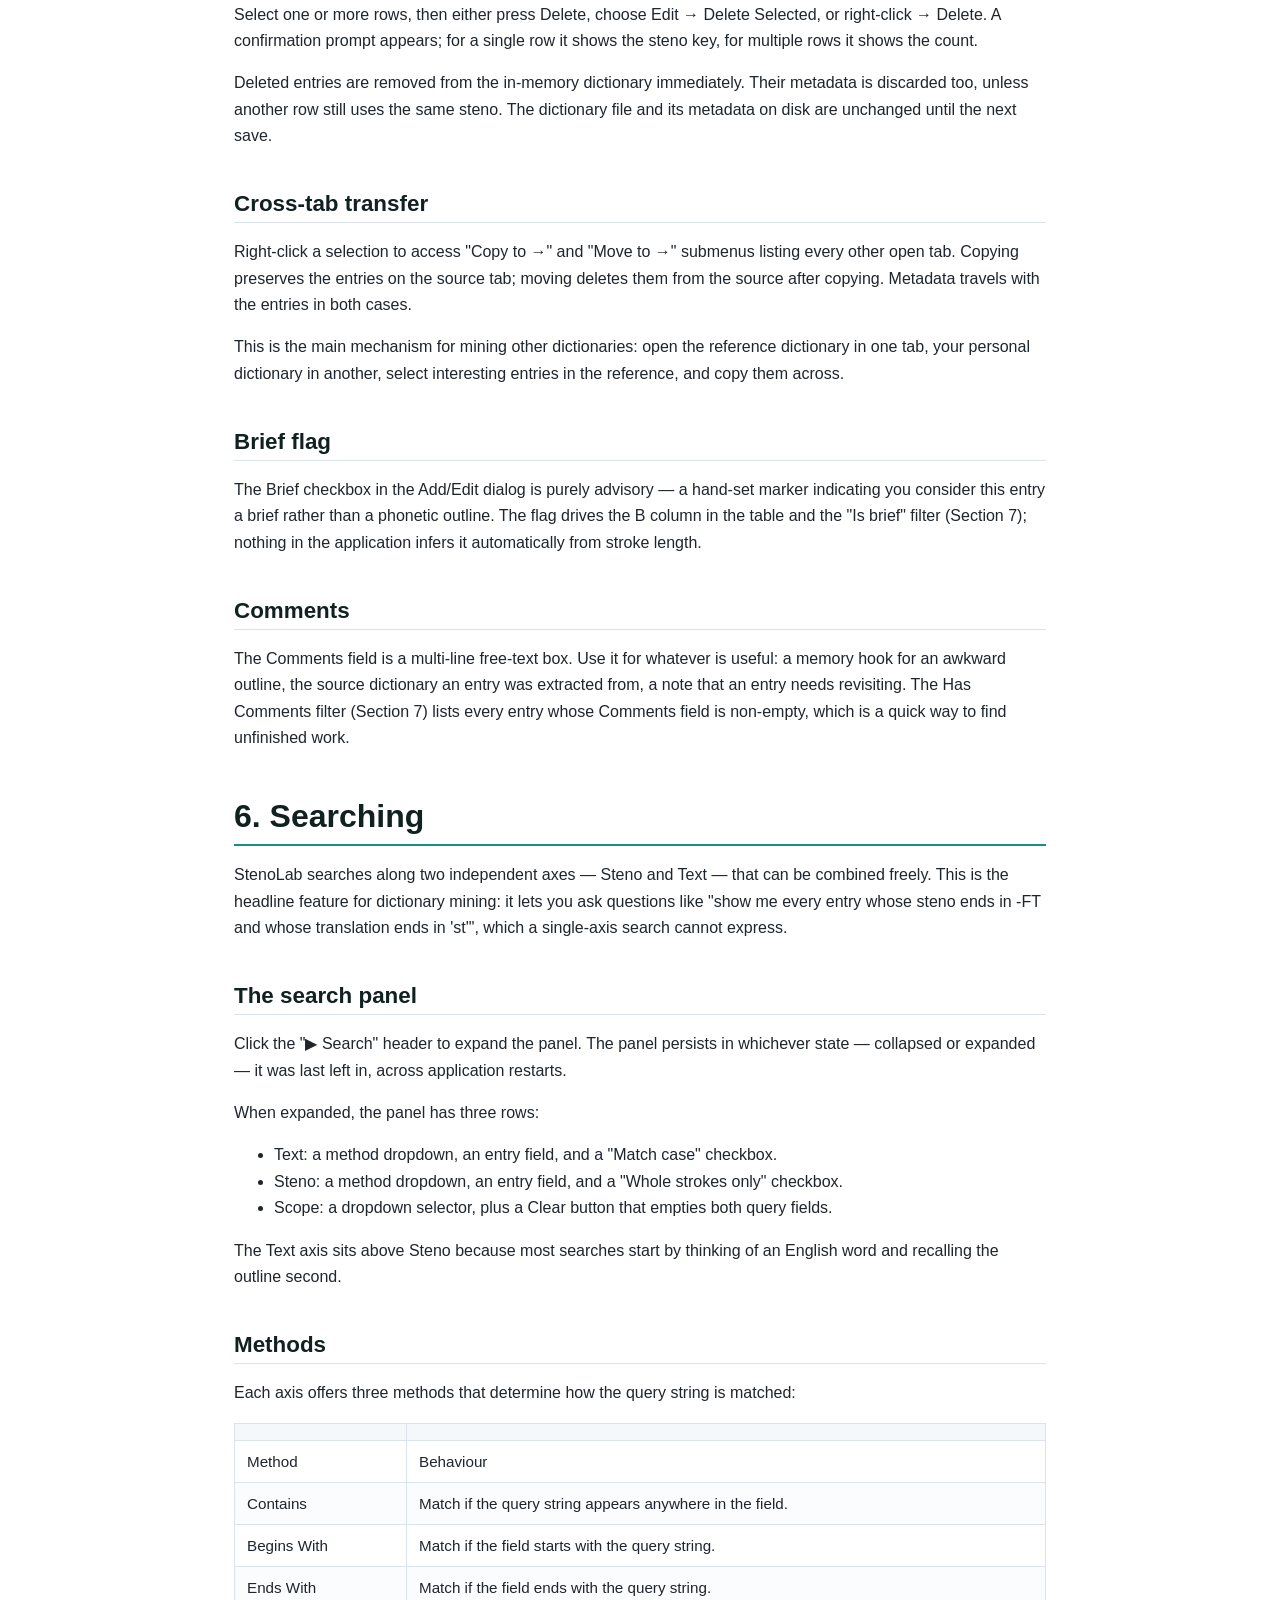
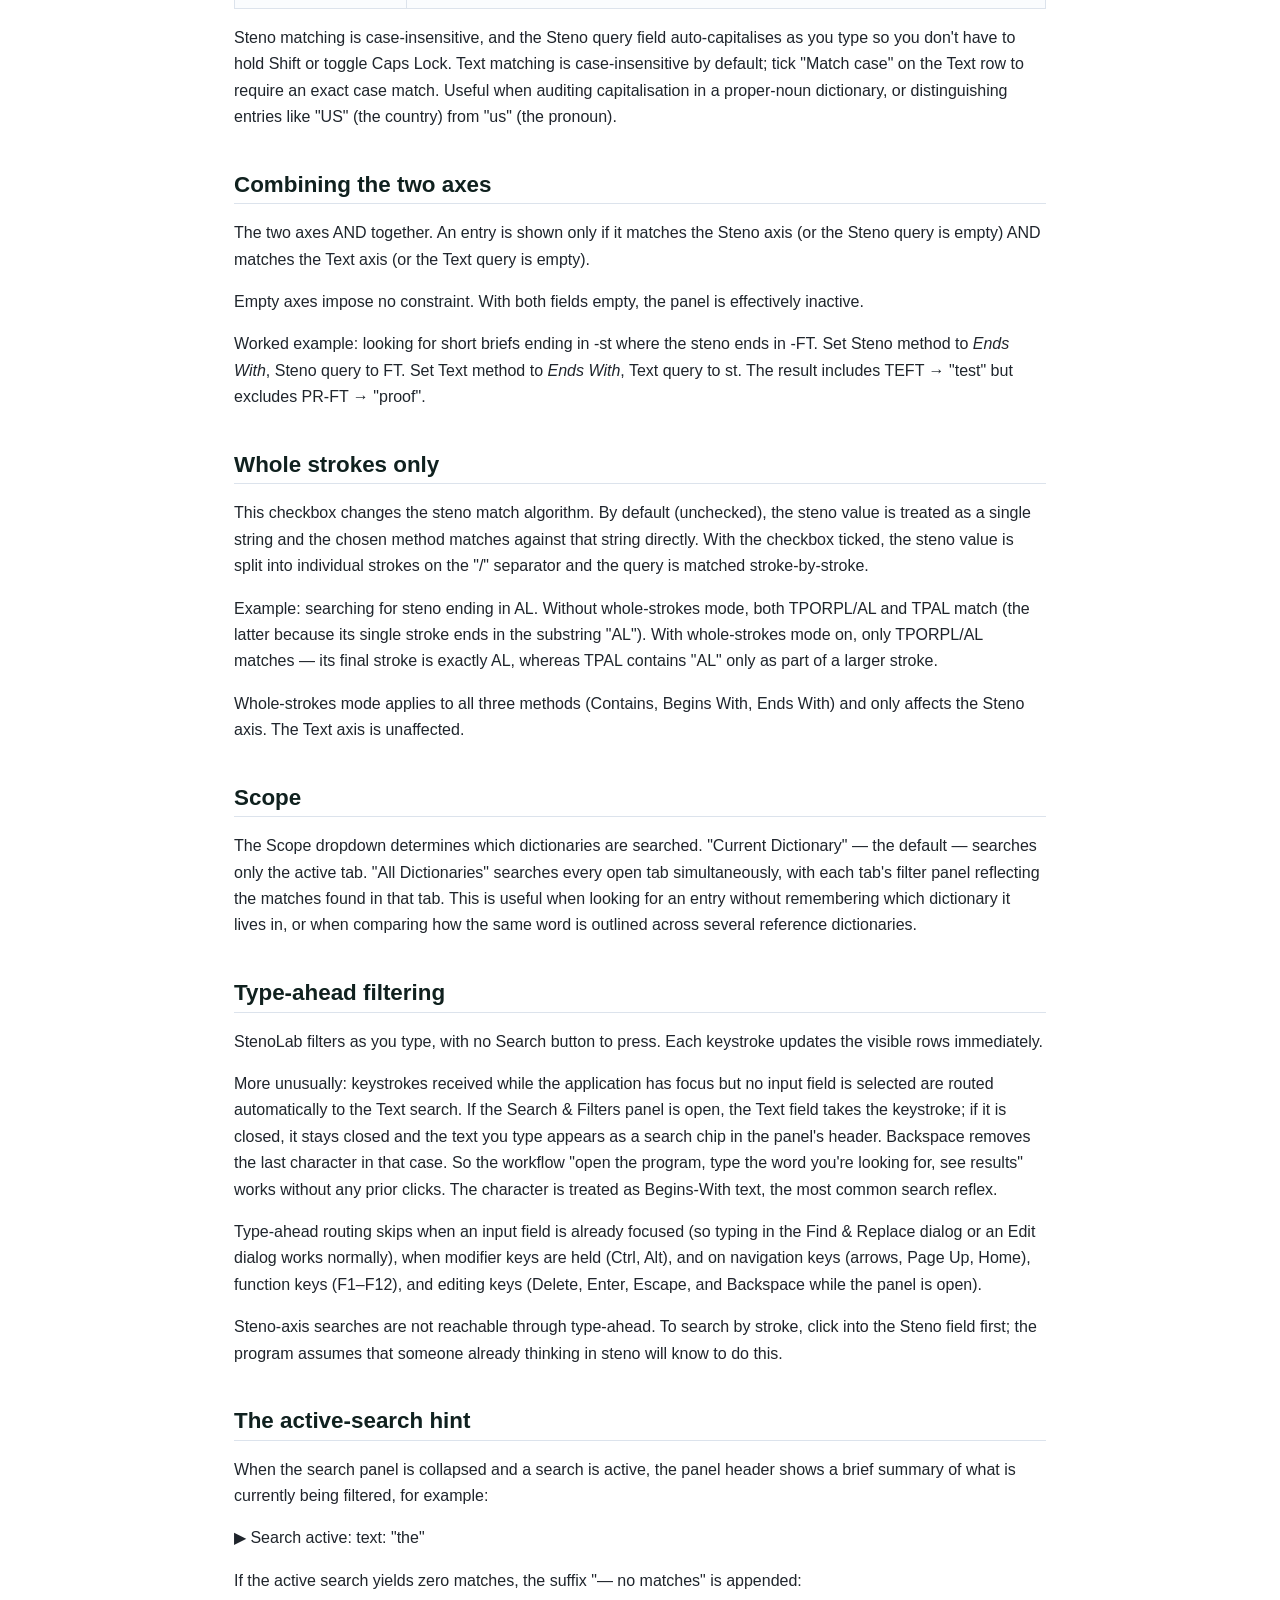
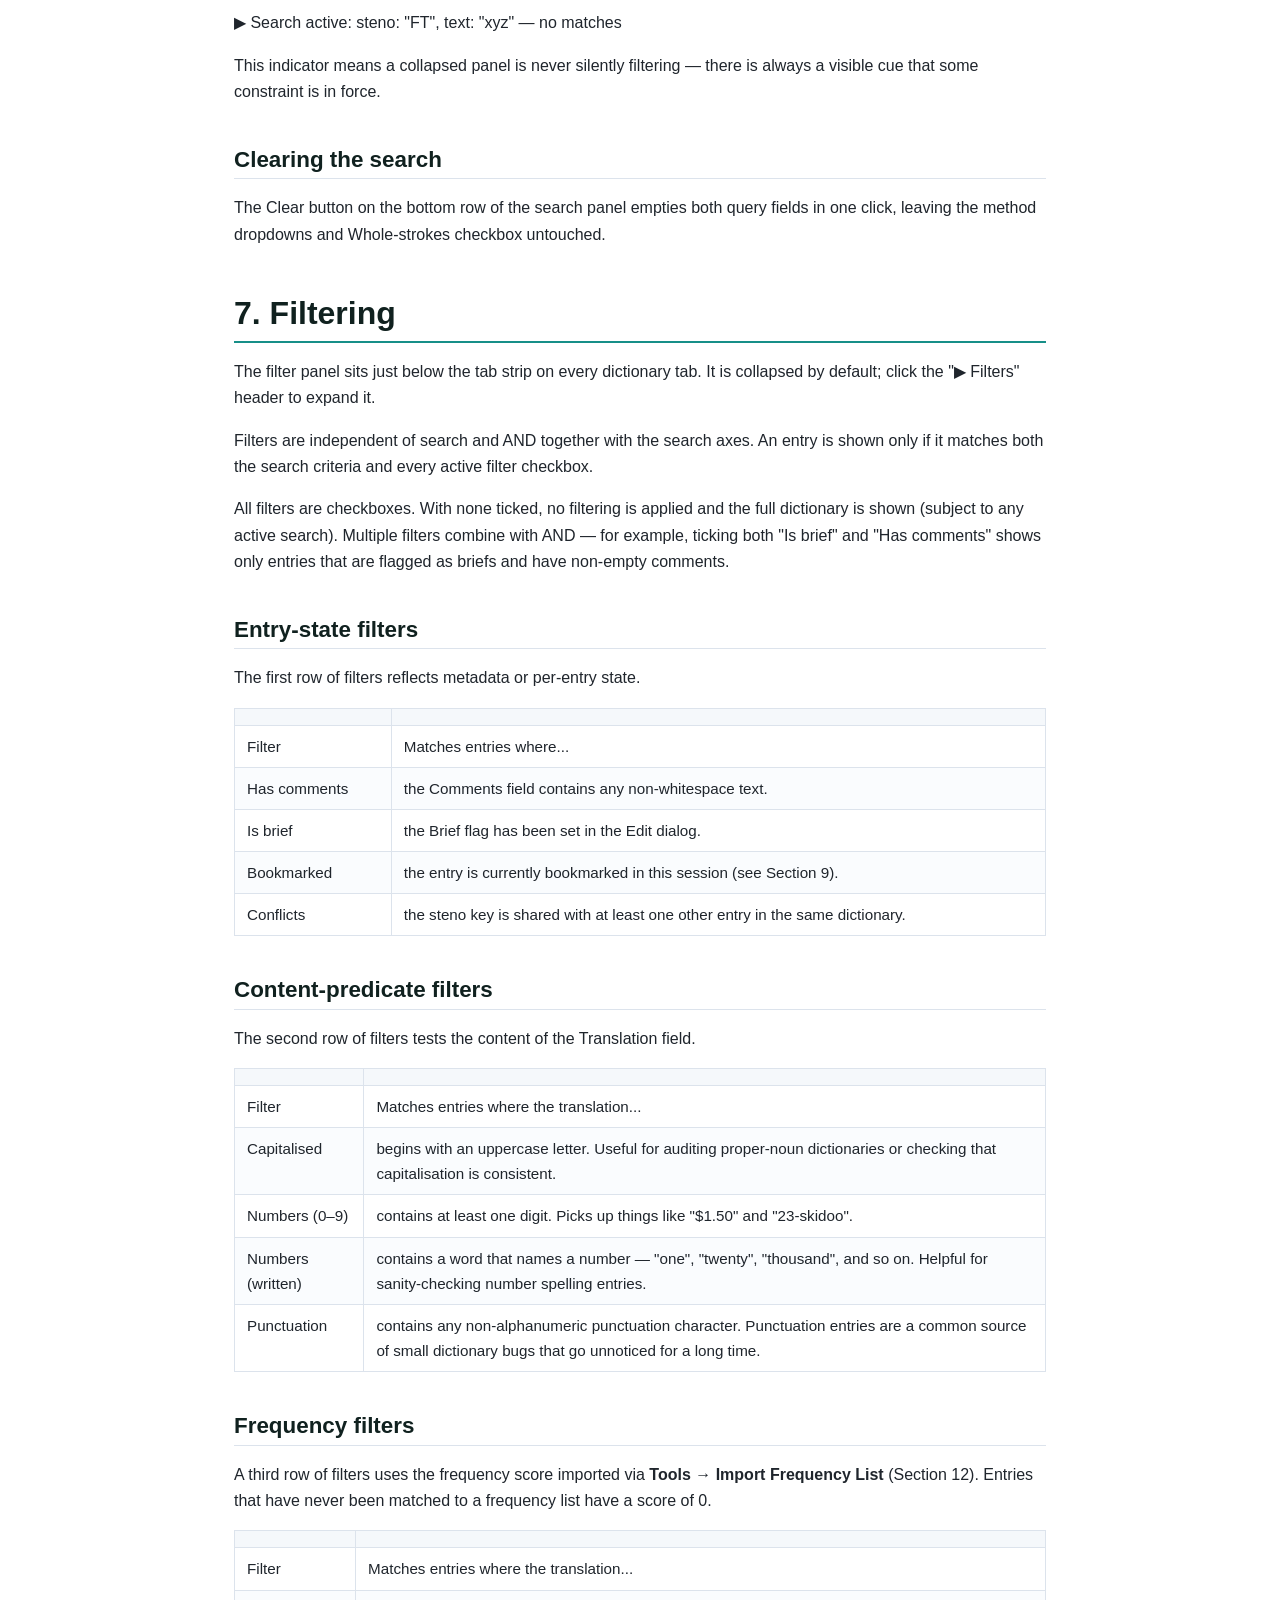
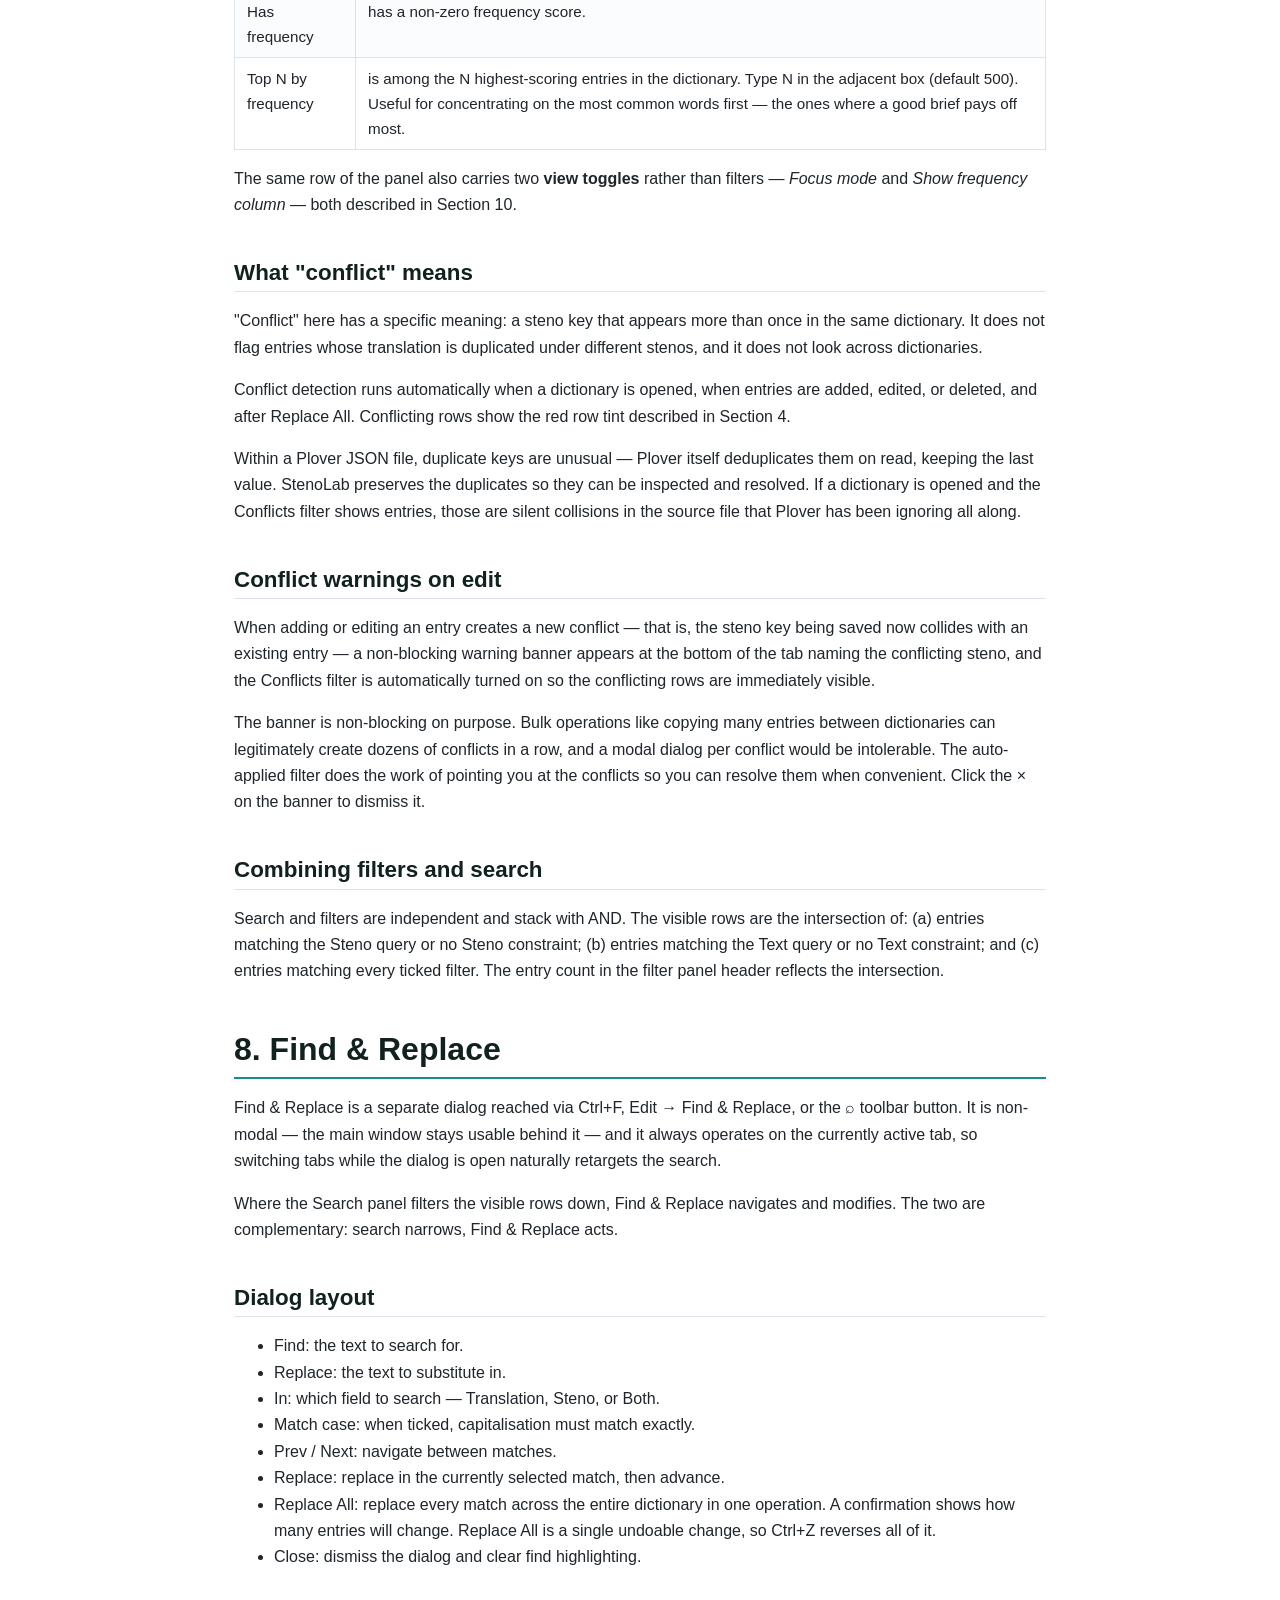
==== commit b8f0f3dc: "Theme radio pair, quiet type-ahead, and follow a word across tabs - View menu lists Light and Dark a" ====
--- a/docs/user_manual.html
+++ b/docs/user_manual.html
@@ -59,6 +59,7 @@
 <li><a href="#3-working-with-dictionaries">3. Working with Dictionaries</a><ul>
 <li><a href="#opening-a-dictionary">Opening a dictionary</a></li>
 <li><a href="#multiple-dictionaries">Multiple dictionaries</a></li>
+<li><a href="#comparing-a-word-across-dictionaries">Comparing a word across dictionaries</a></li>
 <li><a href="#saving">Saving</a></li>
 <li><a href="#closing-a-dictionary">Closing a dictionary</a></li>
 <li><a href="#the-unsaved-changes-indicator">The unsaved-changes indicator</a></li>
@@ -258,6 +259,9 @@
 <p>The file picker also accepts RTF/CRE dictionaries (.rtf), the interchange format exported by Eclipse, Case CATalyst, Digital CAT, Plover and other CAT software. See <a href="#rtfcre-dictionaries">RTF/CRE dictionaries</a> in Section 12 for how their formatting is shown.</p>
 <h2 id="multiple-dictionaries">Multiple dictionaries</h2>
 <p>Each opened dictionary becomes a new tab. There is no fixed limit on how many can be open at once. Tabs persist across sessions: whichever dictionaries are open when the application closes will reopen on the next launch.</p>
+<h2 id="comparing-a-word-across-dictionaries">Comparing a word across dictionaries</h2>
+<p>Select a cell, then switch tabs: the new tab finds the same word and scrolls to it, so you can see how each dictionary writes it. A selected steno cell is matched by steno. A translation cell, a whole row or any other cell is matched by translation. Capitals are ignored, and an exact match is preferred; otherwise the first entry beginning with the text is chosen.</p>
+<p>Only the rows the new tab is currently showing are searched. Its search and filters are never changed to find a match, and if nothing matches, the tab is left exactly as it was.</p>
 <h2 id="saving">Saving</h2>
 <p>File → Save Dictionary, or Ctrl+S. The active tab's dictionary is written back to its original file. Before each save StenoLab writes a timestamped backup of the previous file contents to its backup folder, so a previous version can always be recovered; see Section 12 for details on backups and restoration.</p>
 <p>Saving writes only the steno-to-translation mapping. Per-entry metadata (dates, brief flag, comments) lives in a separate file and is saved automatically whenever an entry is edited; see Section 12.</p>
@@ -420,8 +424,8 @@
 <p>The Scope dropdown determines which dictionaries are searched. "Current Dictionary" — the default — searches only the active tab. "All Dictionaries" searches every open tab simultaneously, with each tab's filter panel reflecting the matches found in that tab. This is useful when looking for an entry without remembering which dictionary it lives in, or when comparing how the same word is outlined across several reference dictionaries.</p>
 <h2 id="type-ahead-filtering">Type-ahead filtering</h2>
 <p>StenoLab filters as you type, with no Search button to press. Each keystroke updates the visible rows immediately.</p>
-<p>More unusually: keystrokes received while the application has focus but no input field is selected are routed automatically to the Text search field, expanding the search panel first if it is currently collapsed. So the workflow "open the program, type the word you're looking for, see results" works without any prior clicks. The character is treated as Begins-With text, the most common search reflex.</p>
-<p>Type-ahead routing skips when an input field is already focused (so typing in the Find &amp; Replace dialog or an Edit dialog works normally), when modifier keys are held (Ctrl, Alt), and on navigation keys (arrows, Page Up, Home), function keys (F1–F12), and editing keys (Backspace, Delete, Enter, Escape).</p>
+<p>More unusually: keystrokes received while the application has focus but no input field is selected are routed automatically to the Text search. If the Search &amp; Filters panel is open, the Text field takes the keystroke; if it is closed, it stays closed and the text you type appears as a search chip in the panel's header. Backspace removes the last character in that case. So the workflow "open the program, type the word you're looking for, see results" works without any prior clicks. The character is treated as Begins-With text, the most common search reflex.</p>
+<p>Type-ahead routing skips when an input field is already focused (so typing in the Find &amp; Replace dialog or an Edit dialog works normally), when modifier keys are held (Ctrl, Alt), and on navigation keys (arrows, Page Up, Home), function keys (F1–F12), and editing keys (Delete, Enter, Escape, and Backspace while the panel is open).</p>
 <p>Steno-axis searches are not reachable through type-ahead. To search by stroke, click into the Steno field first; the program assumes that someone already thinking in steno will know to do this.</p>
 <h2 id="the-active-search-hint">The active-search hint</h2>
 <p>When the search panel is collapsed and a search is active, the panel header shows a brief summary of what is currently being filtered, for example:</p>
@@ -583,7 +587,7 @@
 <p>Bookmarks are not persisted between sessions. They are a working-memory aid, not a long-term tag. Closing the application or closing the dictionary tab clears them. For permanent tagging, use the Comments field on individual entries.</p>
 <h1 id="10-view-options">10. View Options</h1>
 <h2 id="dark-and-light-mode">Dark and light mode</h2>
-<p>View → Dark Mode is a checkbox toggle. The application defaults to dark mode on first launch. The choice persists across sessions.</p>
+<p>View → Light and View → Dark switch the theme; the current one is ticked. The application defaults to dark mode on first launch. The choice persists across sessions.</p>
 <p>Dark mode also requests a dark title bar from Windows, which most modern Windows 10 and 11 installations honour automatically. On platforms where the title bar can't be themed (older Windows builds, some Linux window managers), the title bar will remain in the system default appearance even when dark mode is active inside the application.</p>
 <p>Switching modes is instant — there is no need to restart. Open dialogs, including Find &amp; Replace, repaint to match the new mode.</p>
 <h2 id="focus-mode">Focus mode</h2>
@@ -772,6 +776,7 @@
 "frequency": 0<br />
 }<br />
 }</p>
+<p>To keep the file small for large dictionaries, it is written without indentation, and fields that hold their default value (brief false, comments empty, bookmarked false, frequency 0) are left out. StenoLab reads a missing field as its default. The example above shows every field for clarity; on disk this entry is stored as <code>"KAT":{"date_added":"2024-08-01","modified":"2024-09-12","comments":"extracted from Lapwing"}</code>.</p>
 <p>The frequency field holds a usage-frequency score for the entry's translation. It is populated by <strong>Tools → Import Frequency List</strong> and is read by the <em>Has frequency</em> and <em>Top N by frequency</em> filters (Section 7) and the optional <strong>F</strong> column (Section 4). A score of 0 means no frequency data has been matched to that entry. The bookmarked field is unused in practice (bookmarks are session-only, see Section 9) but the field is retained in the schema for future flexibility.</p>
 <p>If a metadata file is missing or unreadable, StenoLab builds a fresh one in memory using today's date for both Added and Modified fields. There is no harm in deleting metadata files; it just means history information for that dictionary is lost.</p>
 <h2 id="backup-files">Backup files</h2>
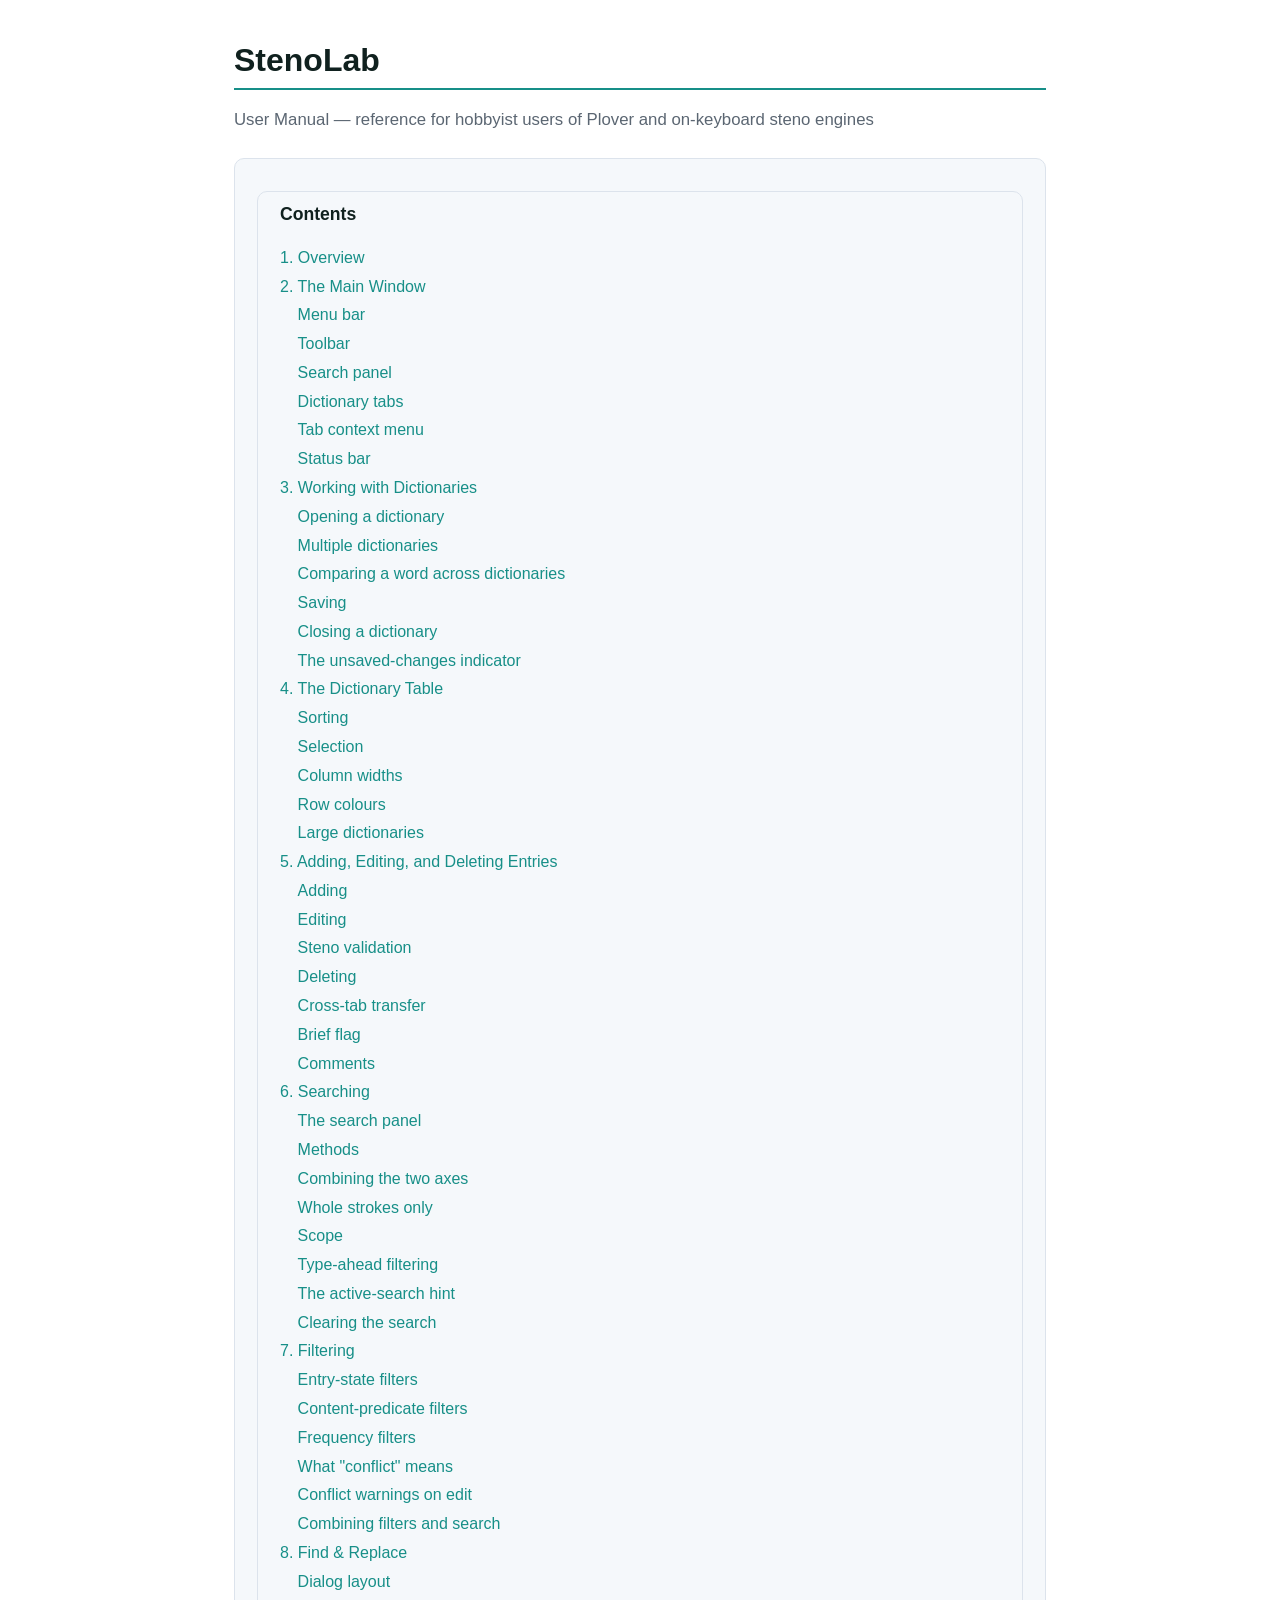
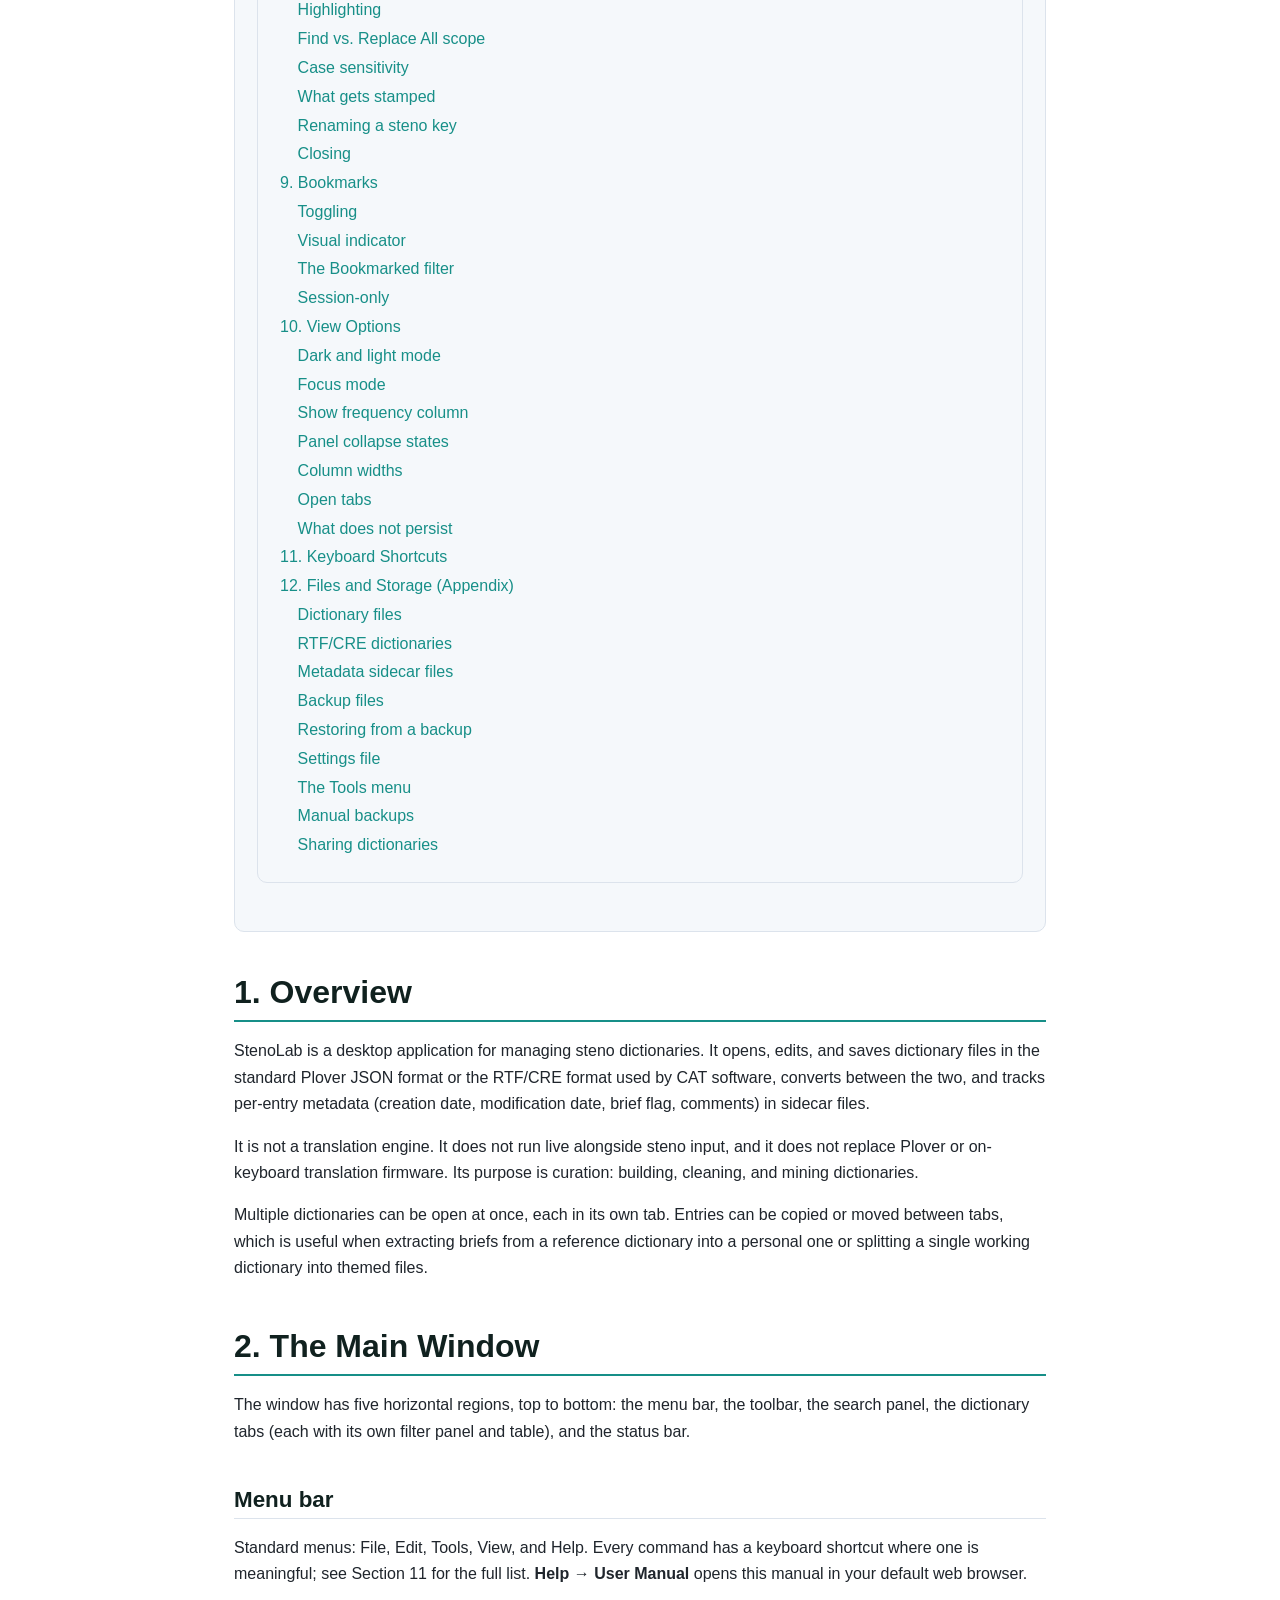
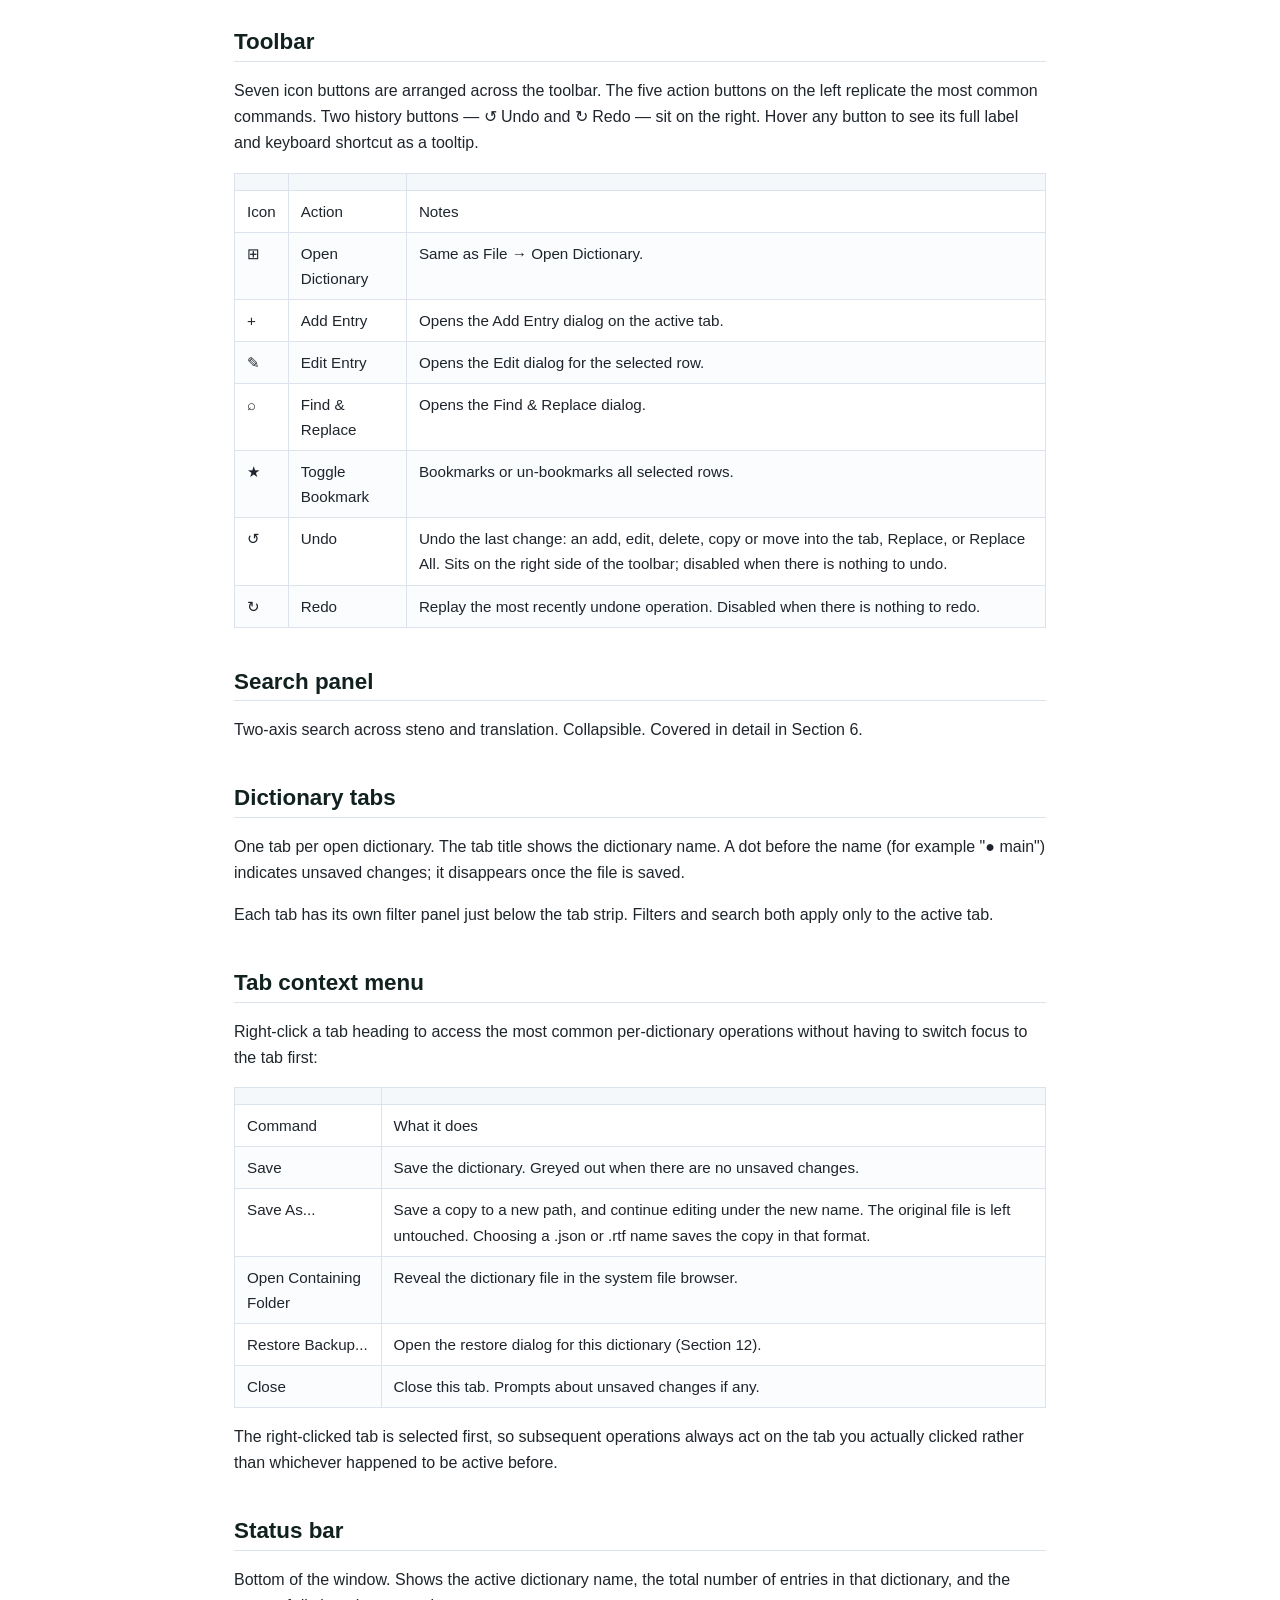
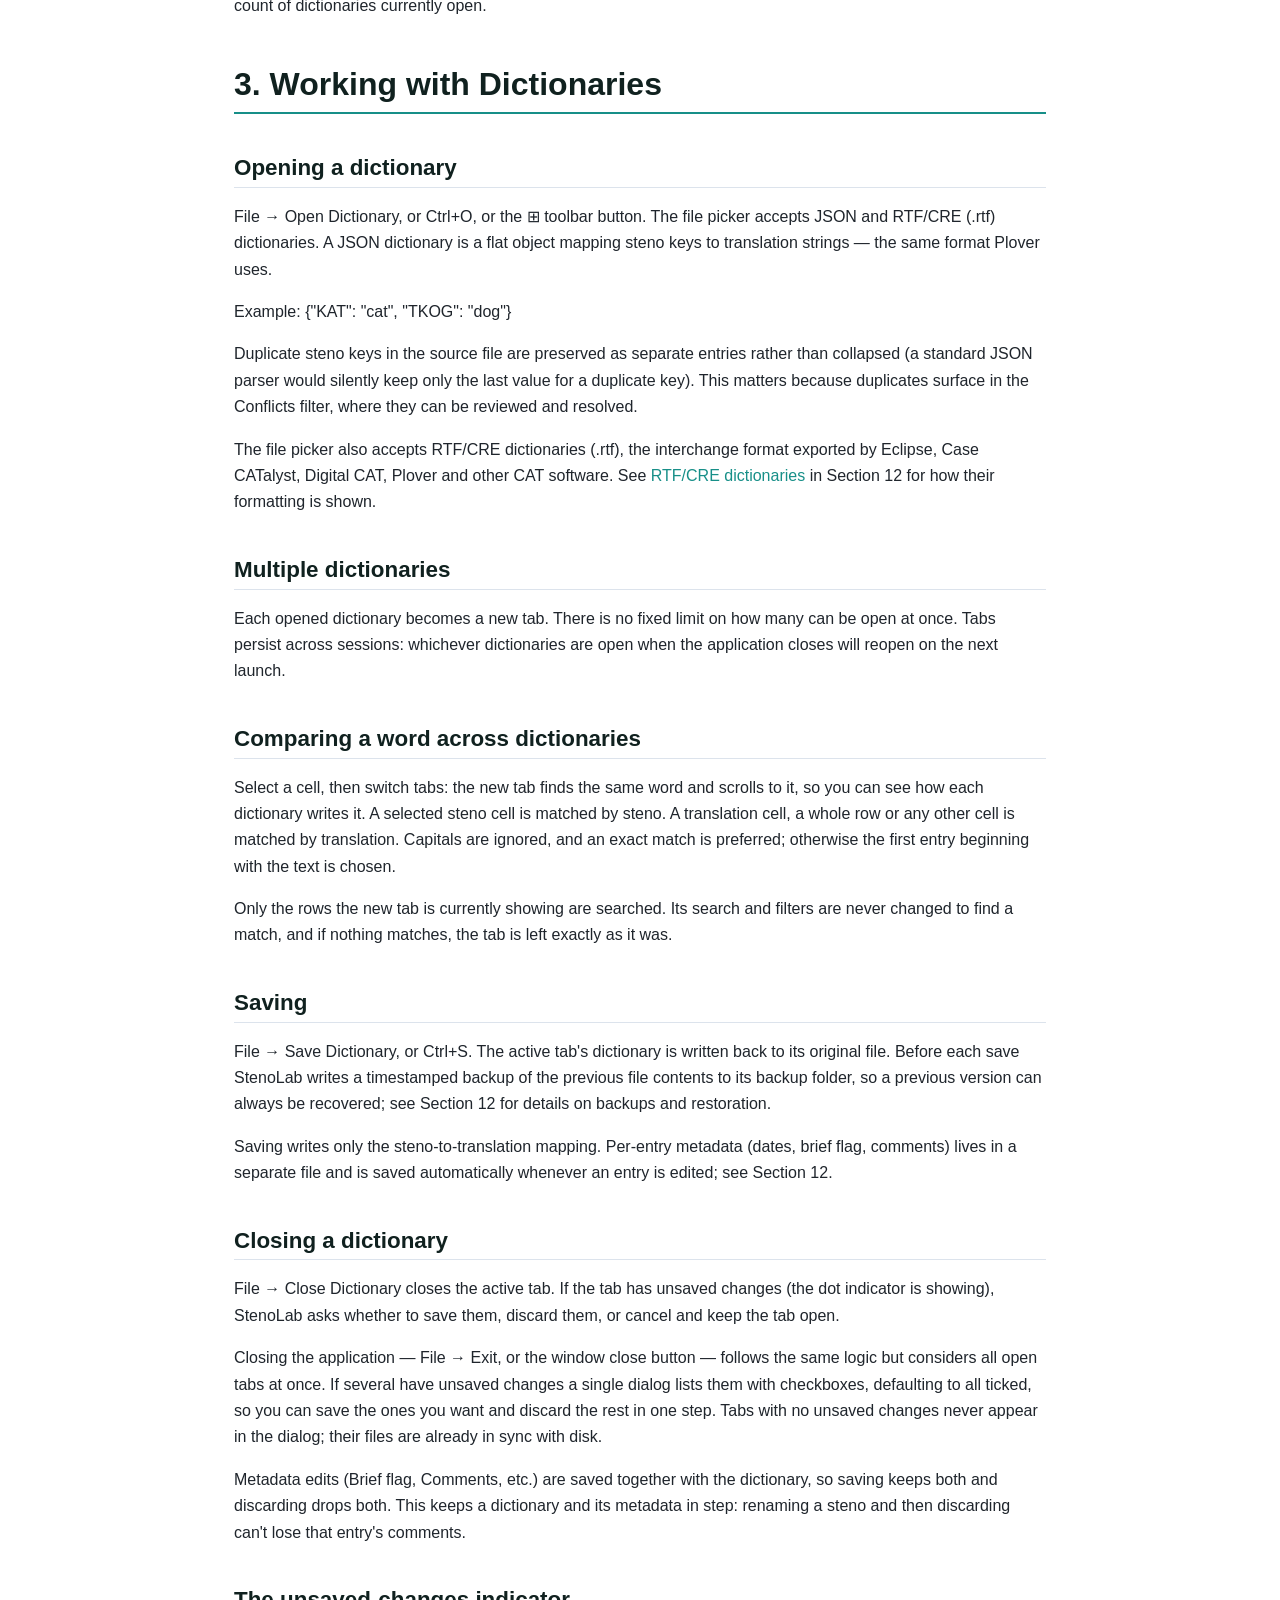
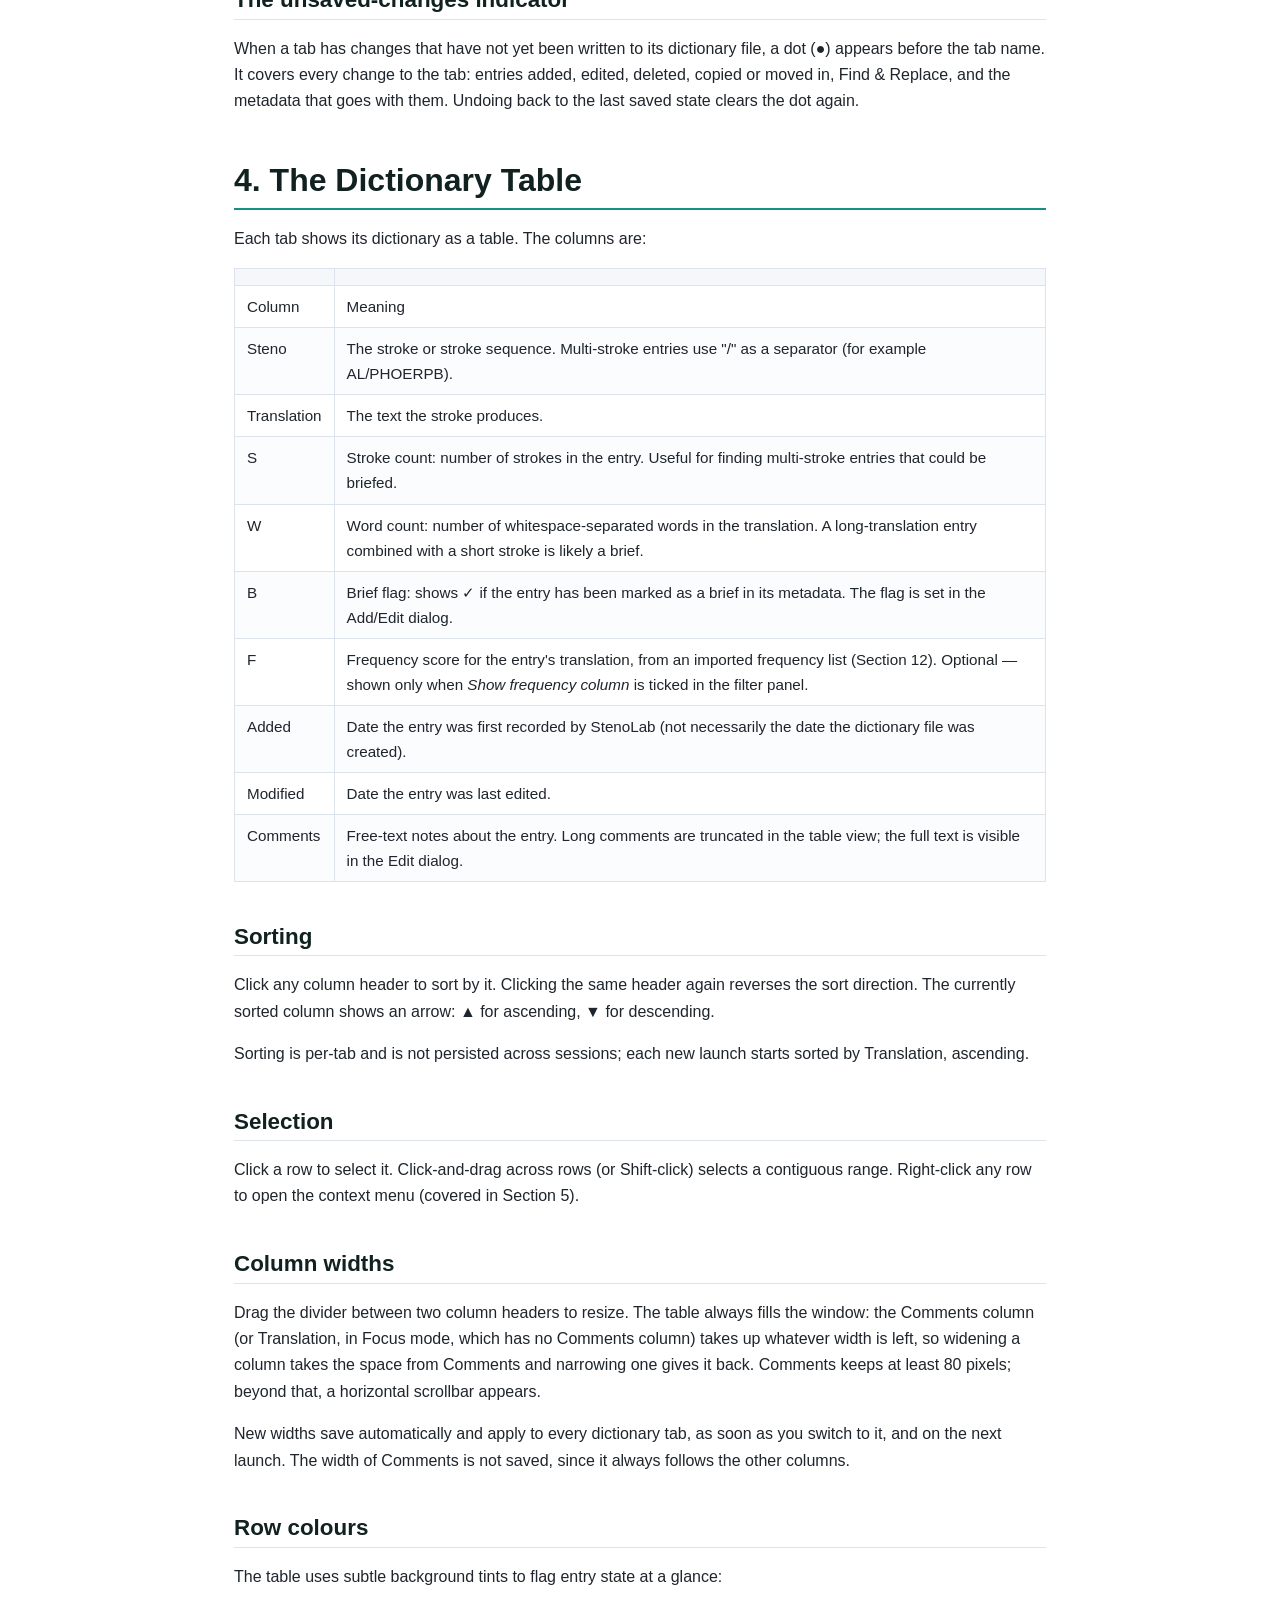
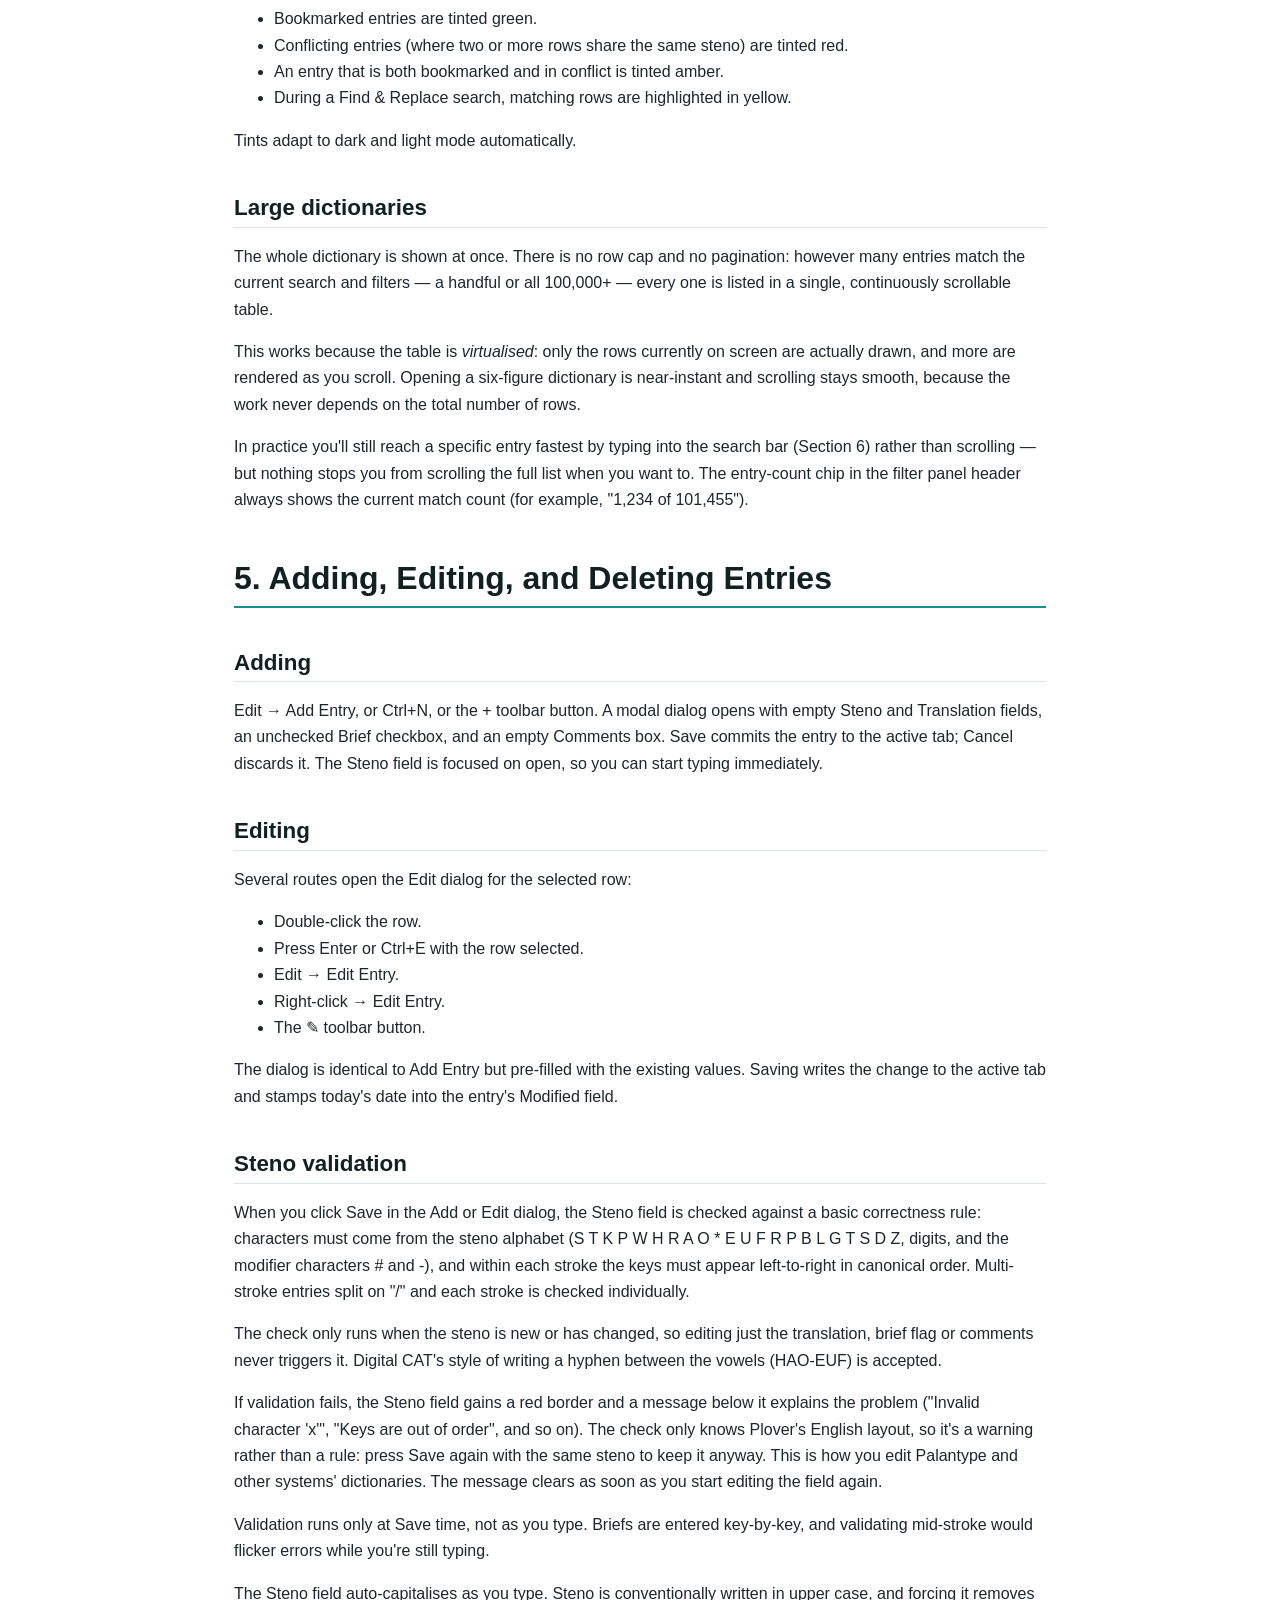
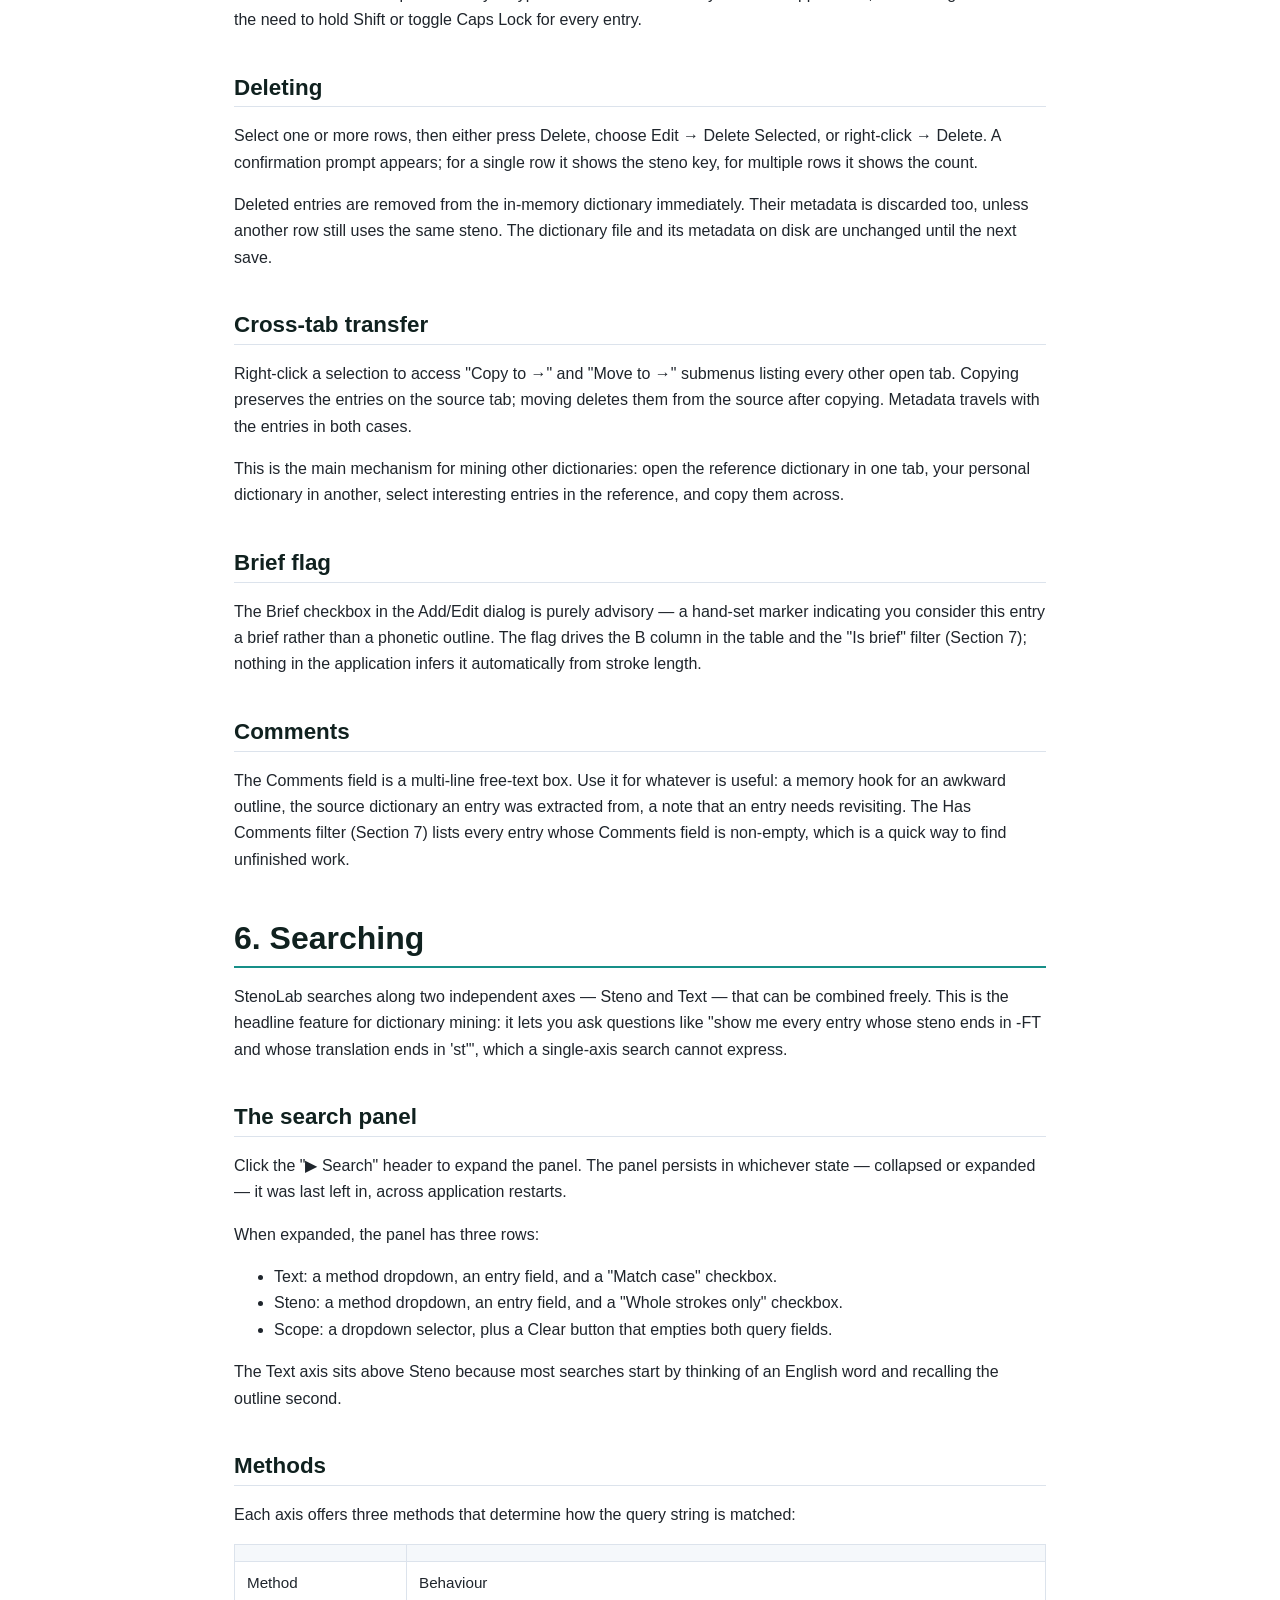
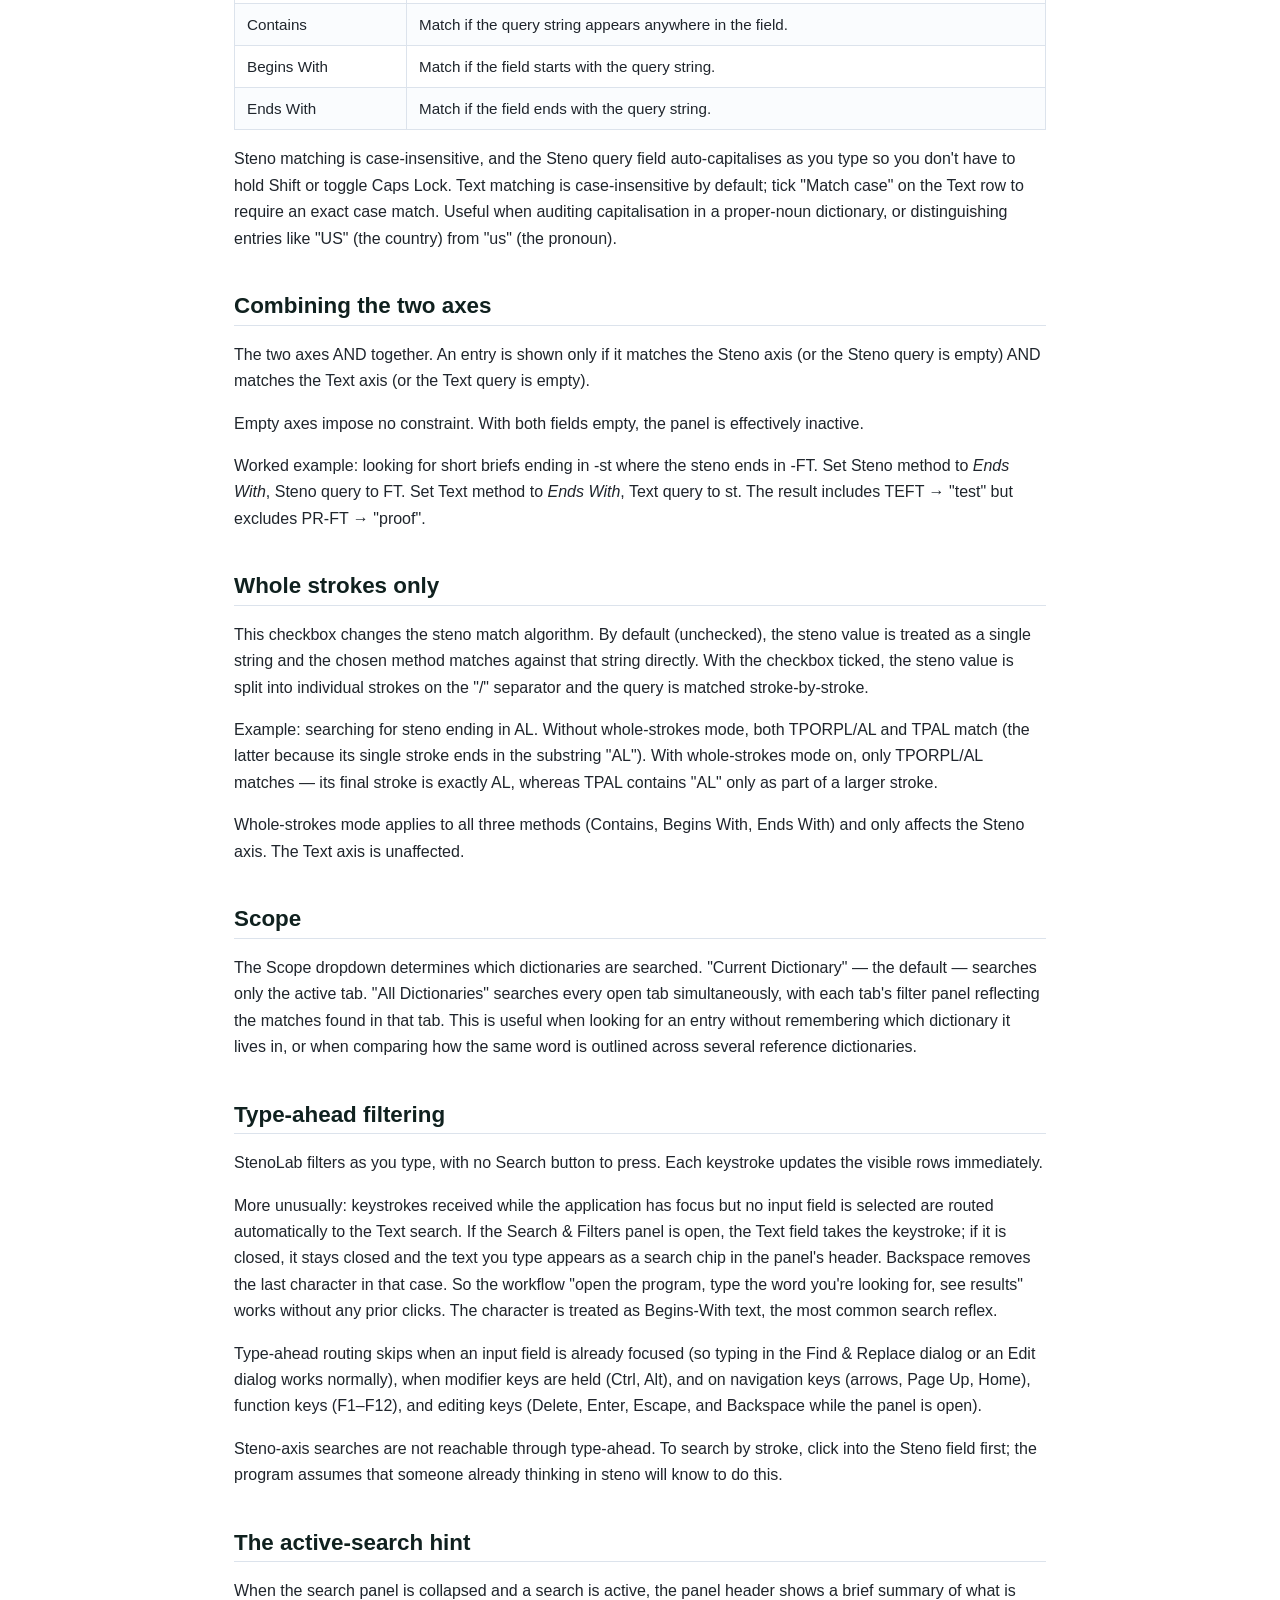
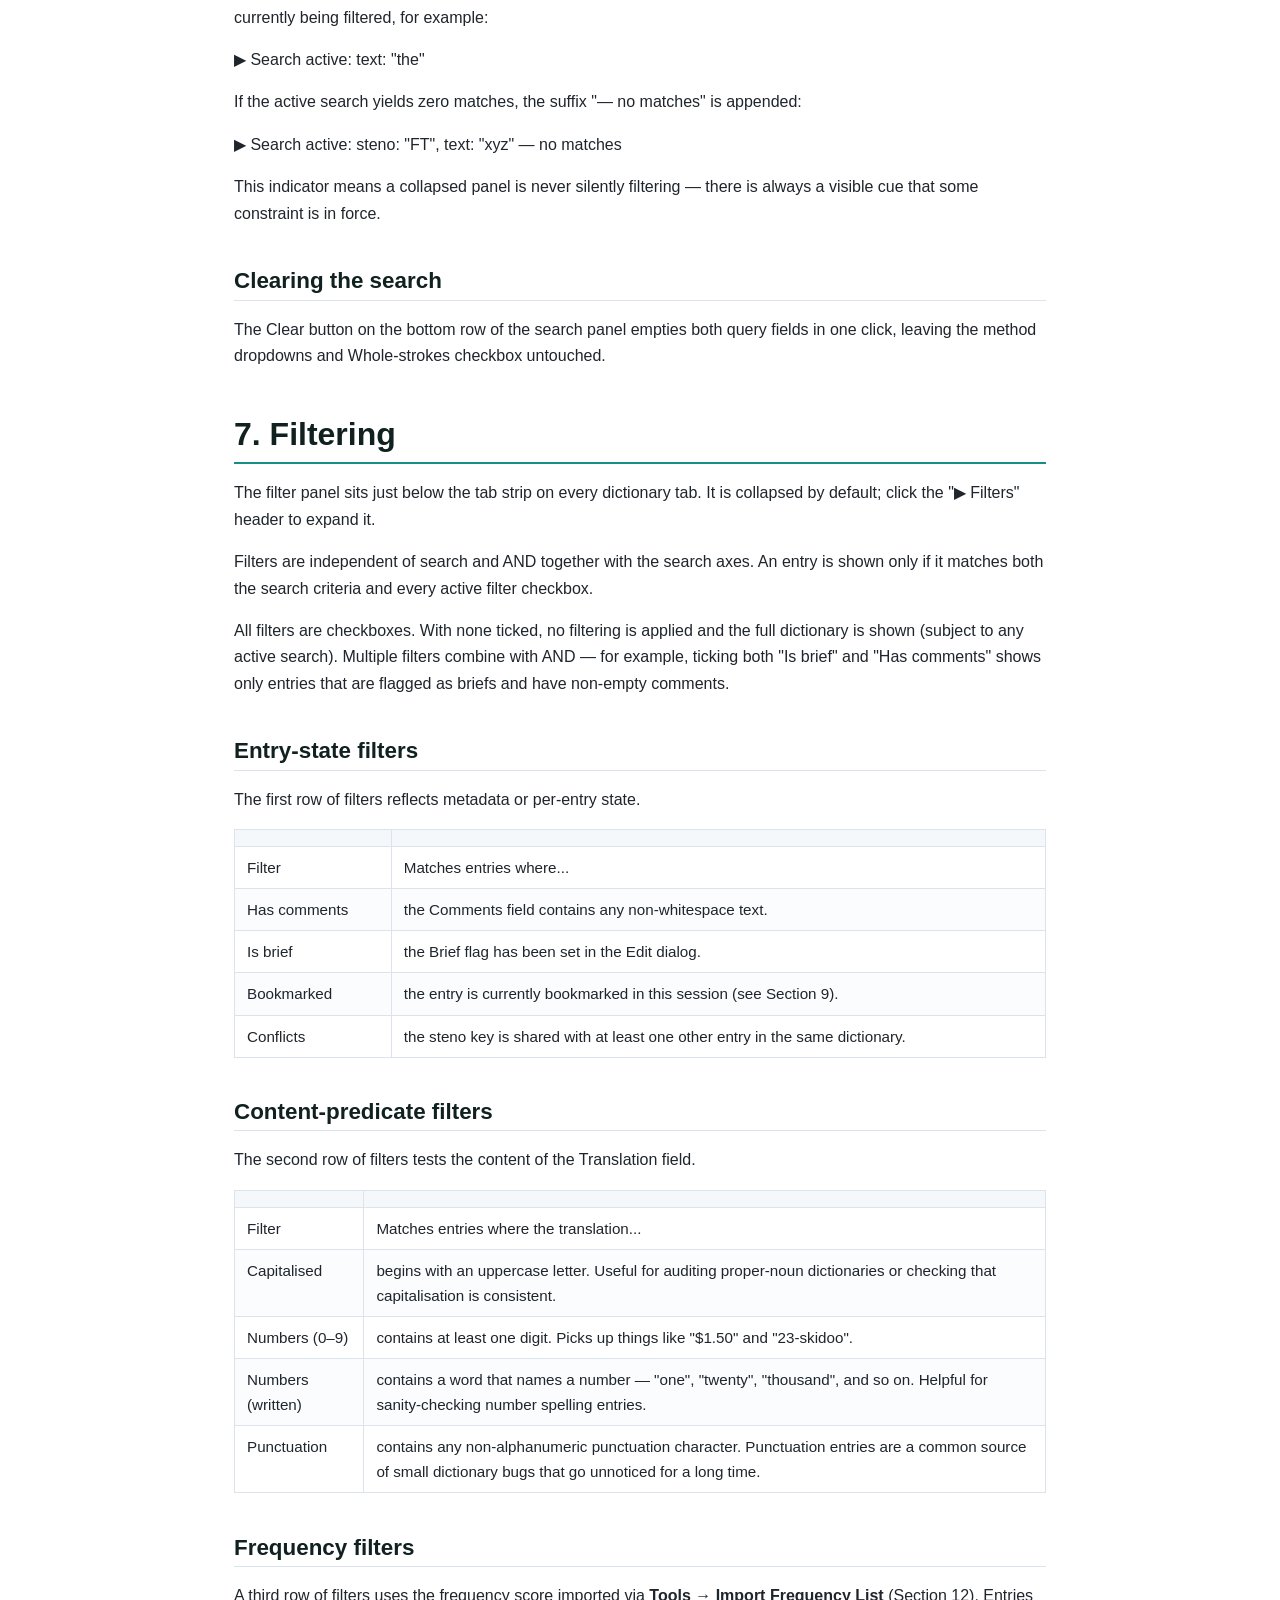
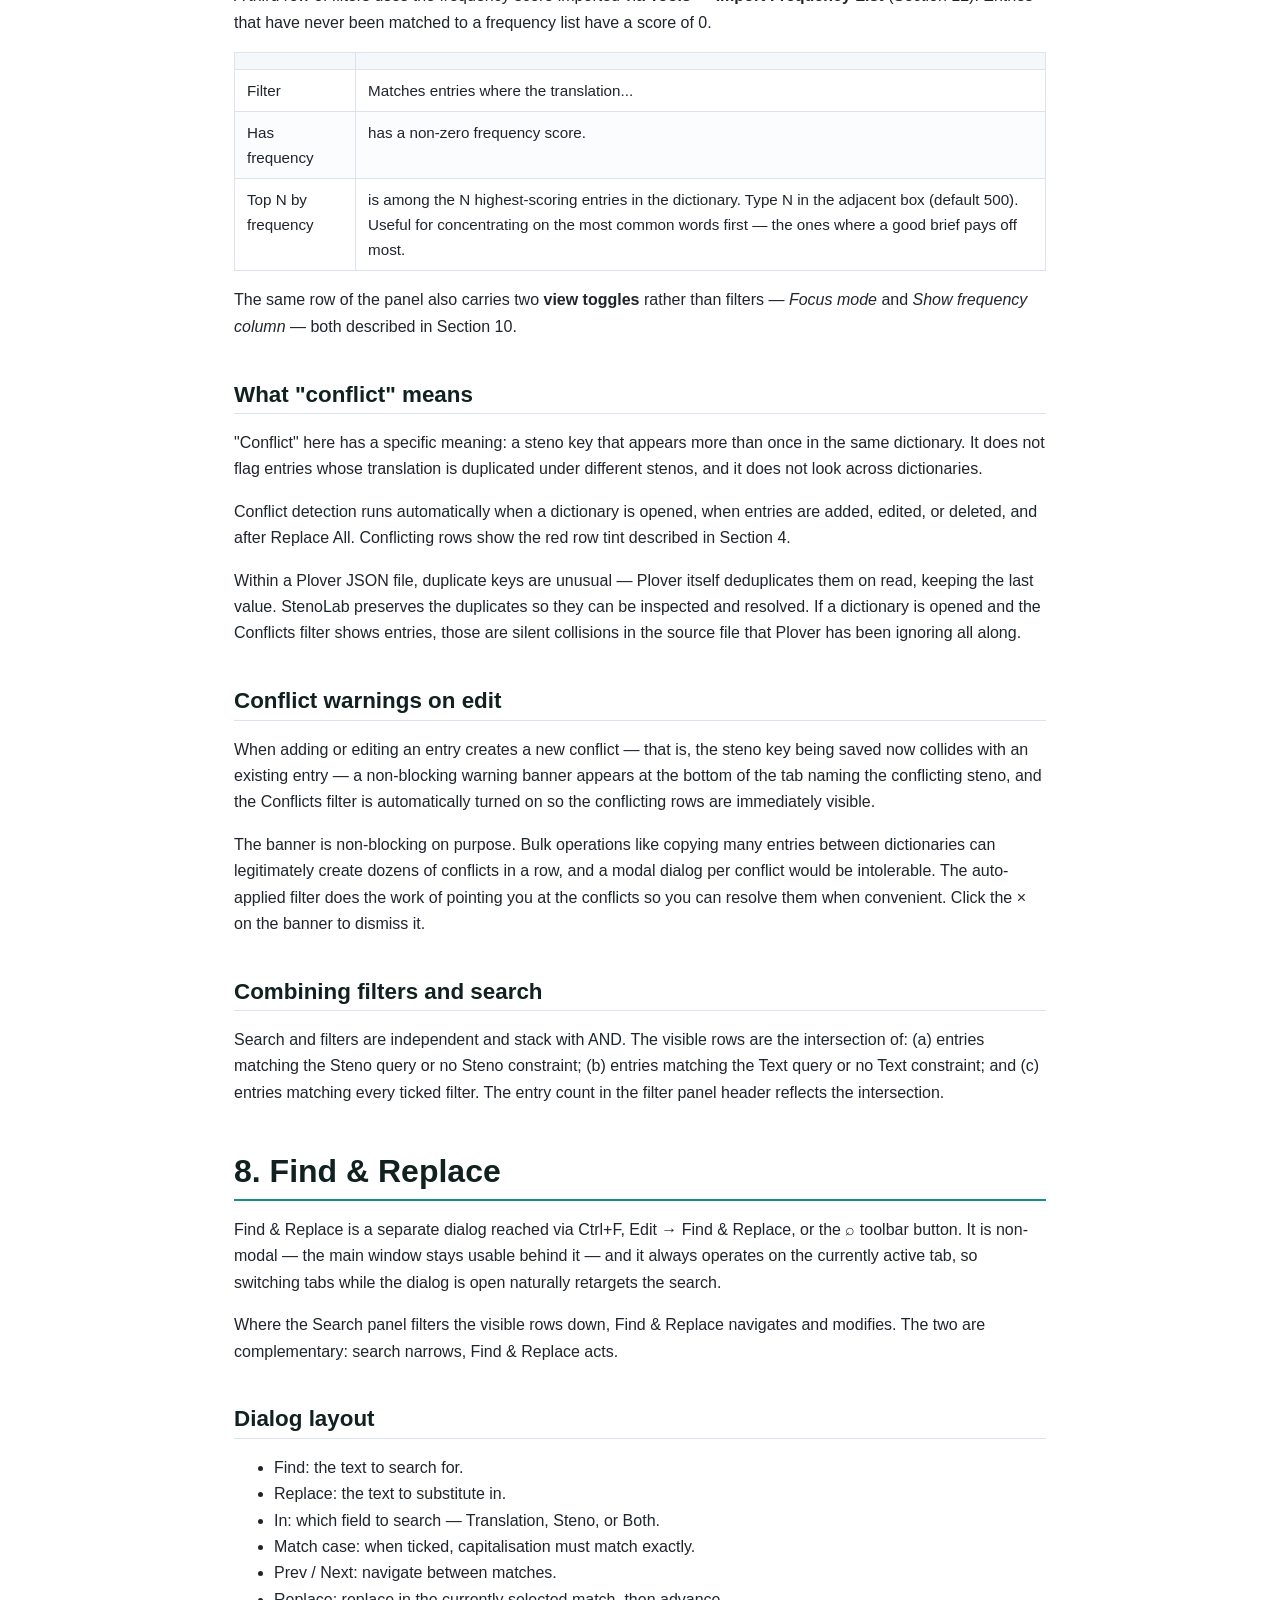
==== commit d7018adf: "Calmer table styling, flexible Comments column, remove welcome page - Table: drop the vertical and h" ====
--- a/docs/user_manual.html
+++ b/docs/user_manual.html
@@ -329,7 +329,8 @@
 <h2 id="selection">Selection</h2>
 <p>Click a row to select it. Click-and-drag across rows (or Shift-click) selects a contiguous range. Right-click any row to open the context menu (covered in Section 5).</p>
 <h2 id="column-widths">Column widths</h2>
-<p>Drag the divider between two column headers to resize. New widths save automatically and apply to every dictionary tab on next launch.</p>
+<p>Drag the divider between two column headers to resize. The table always fills the window: the Comments column (or Translation, in Focus mode, which has no Comments column) takes up whatever width is left, so widening a column takes the space from Comments and narrowing one gives it back. Comments keeps at least 80 pixels; beyond that, a horizontal scrollbar appears.</p>
+<p>New widths save automatically and apply to every dictionary tab, as soon as you switch to it, and on the next launch. The width of Comments is not saved, since it always follows the other columns.</p>
 <h2 id="row-colours">Row colours</h2>
 <p>The table uses subtle background tints to flag entry state at a glance:</p>
 <ul>
@@ -602,7 +603,7 @@
 </ul>
 <p>When a panel is collapsed but is currently filtering, its header shows a hint summarising what is active (see Section 6 for the Search panel; the Filter panel shows an entry count).</p>
 <h2 id="column-widths_1">Column widths</h2>
-<p>Column widths persist across sessions and are shared across all dictionary tabs. Adjust them on whichever tab is convenient; the new widths apply everywhere on the next launch.</p>
+<p>Column widths persist across sessions and are shared across all dictionary tabs. Adjust them on whichever tab is convenient; other tabs pick up the new widths when you switch to them. The flexible Comments column's width is not stored, since it always fills the remaining space.</p>
 <h2 id="open-tabs">Open tabs</h2>
 <p>The set of open dictionary tabs is remembered between sessions. Whichever dictionaries are open when the application closes will reopen automatically on the next launch, in the same order, with the tab that was active last time re-selected. The <em>Show frequency column</em> choice is also remembered.</p>
 <h2 id="what-does-not-persist">What does not persist</h2>
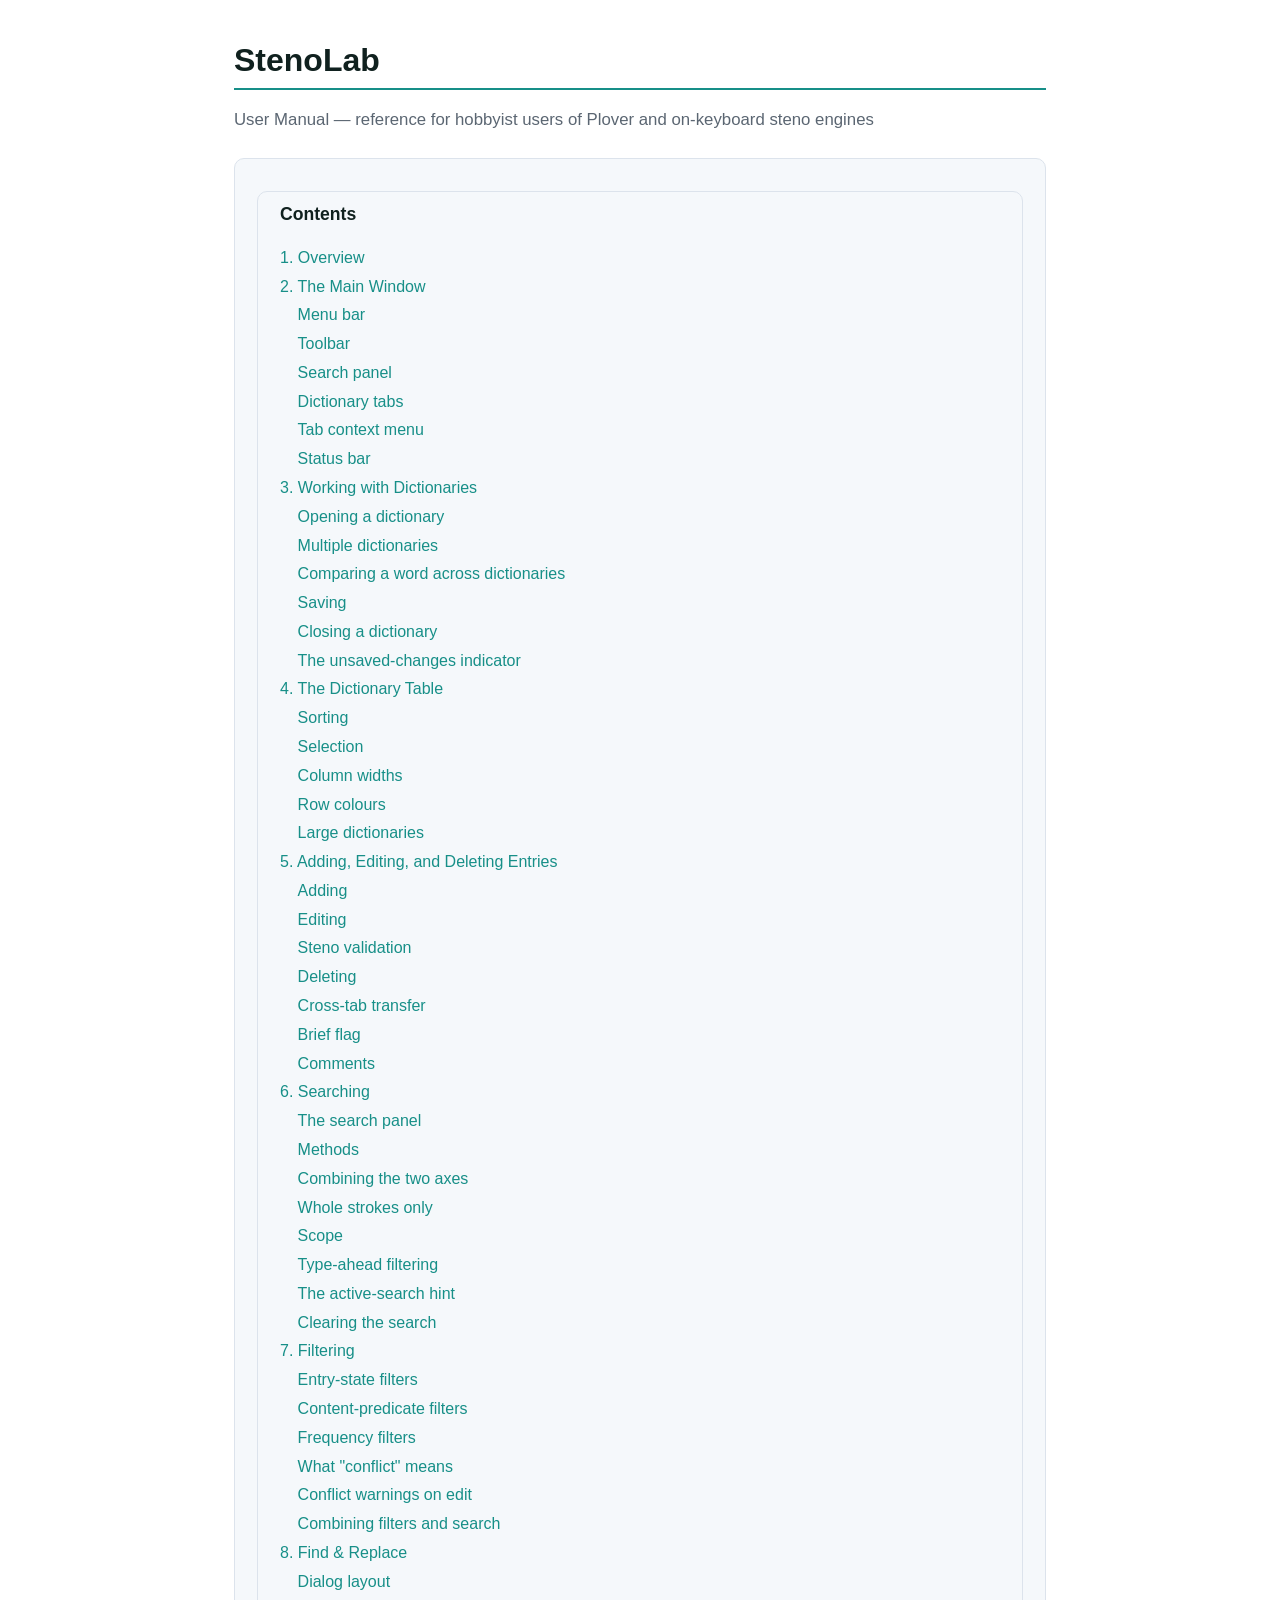
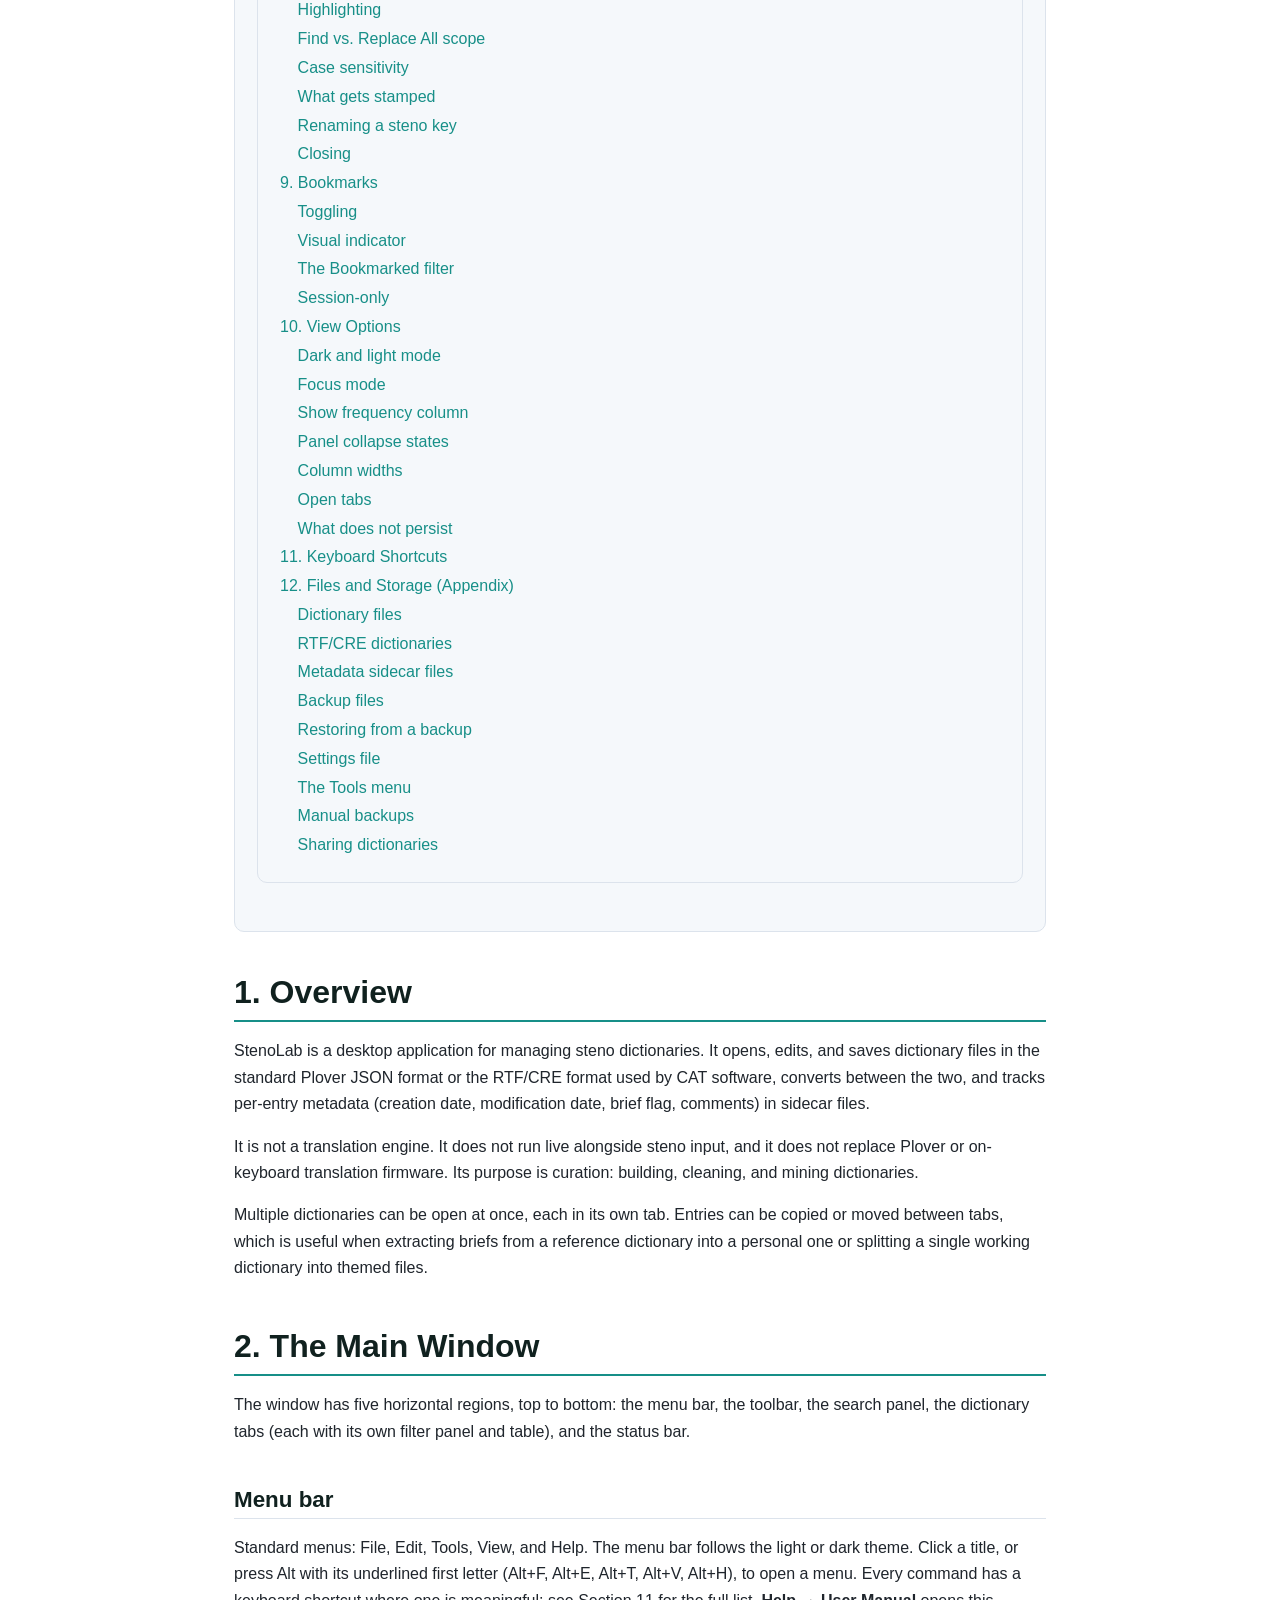
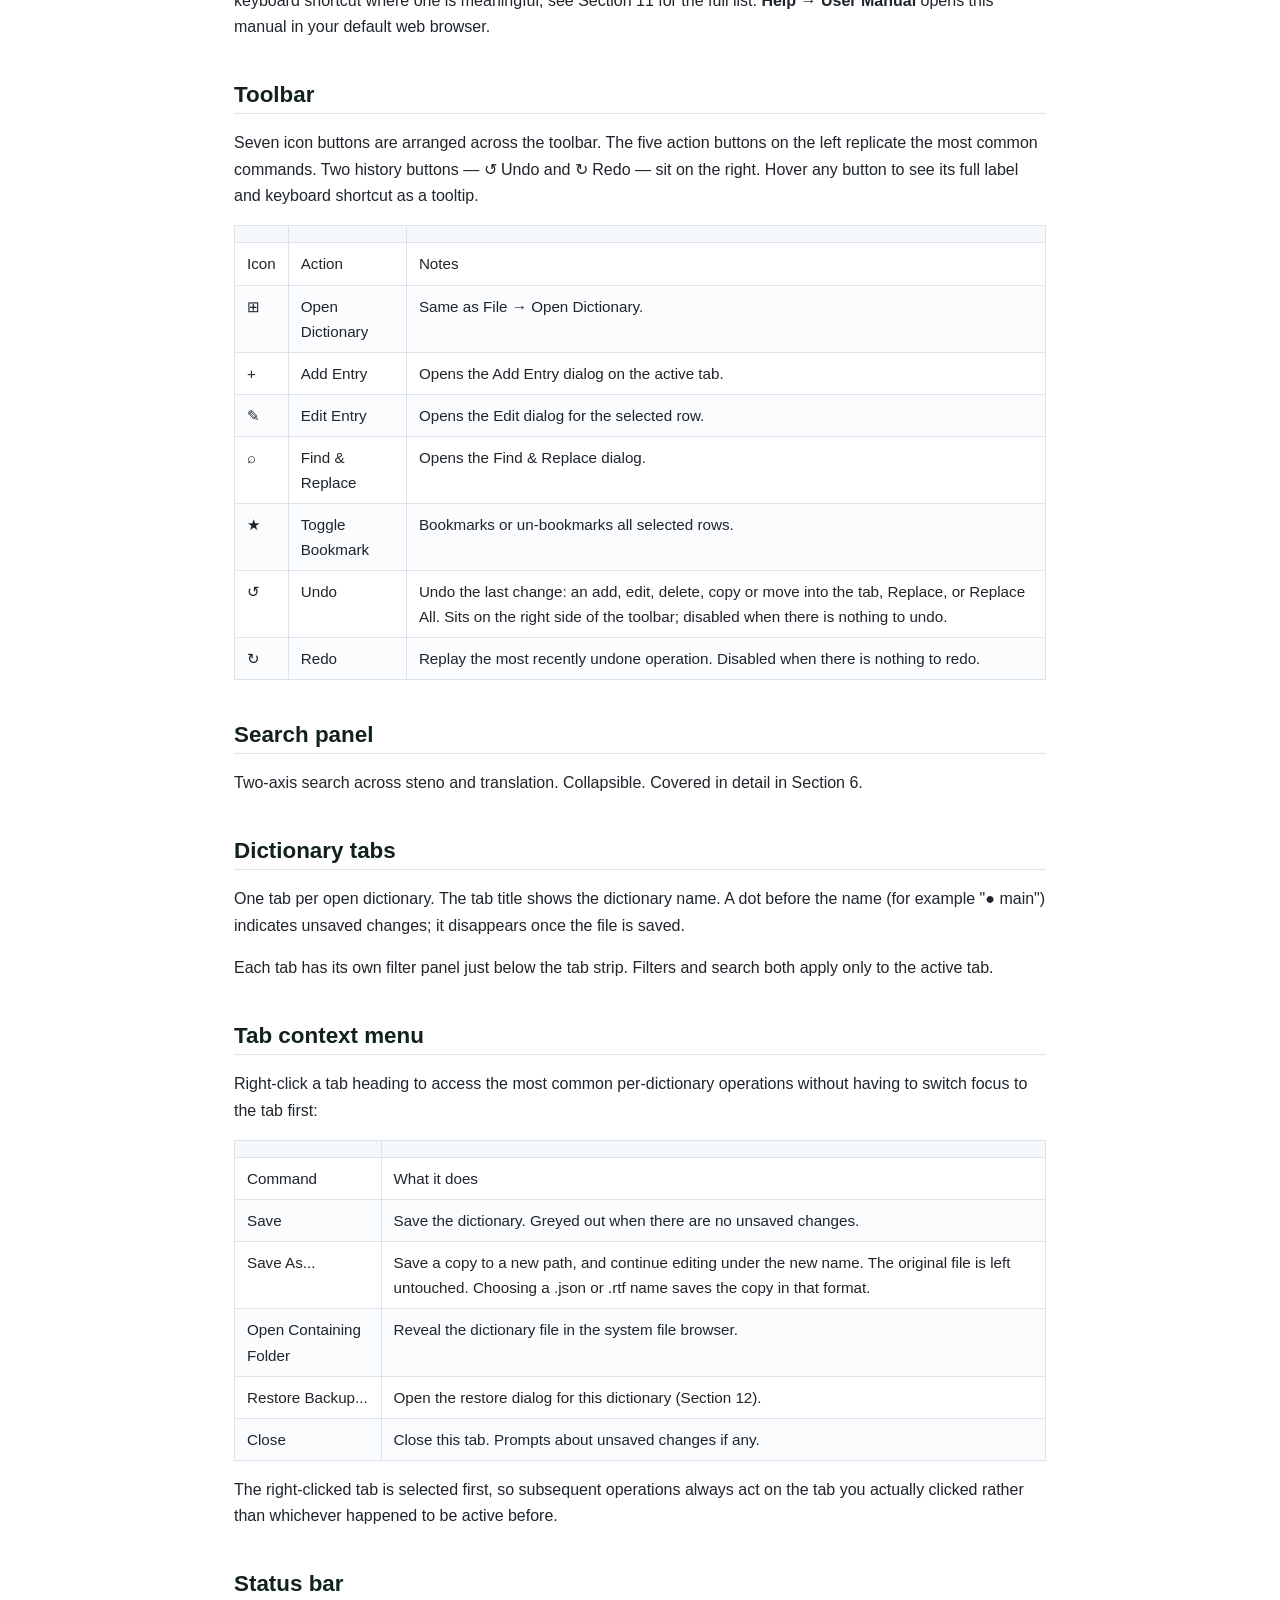
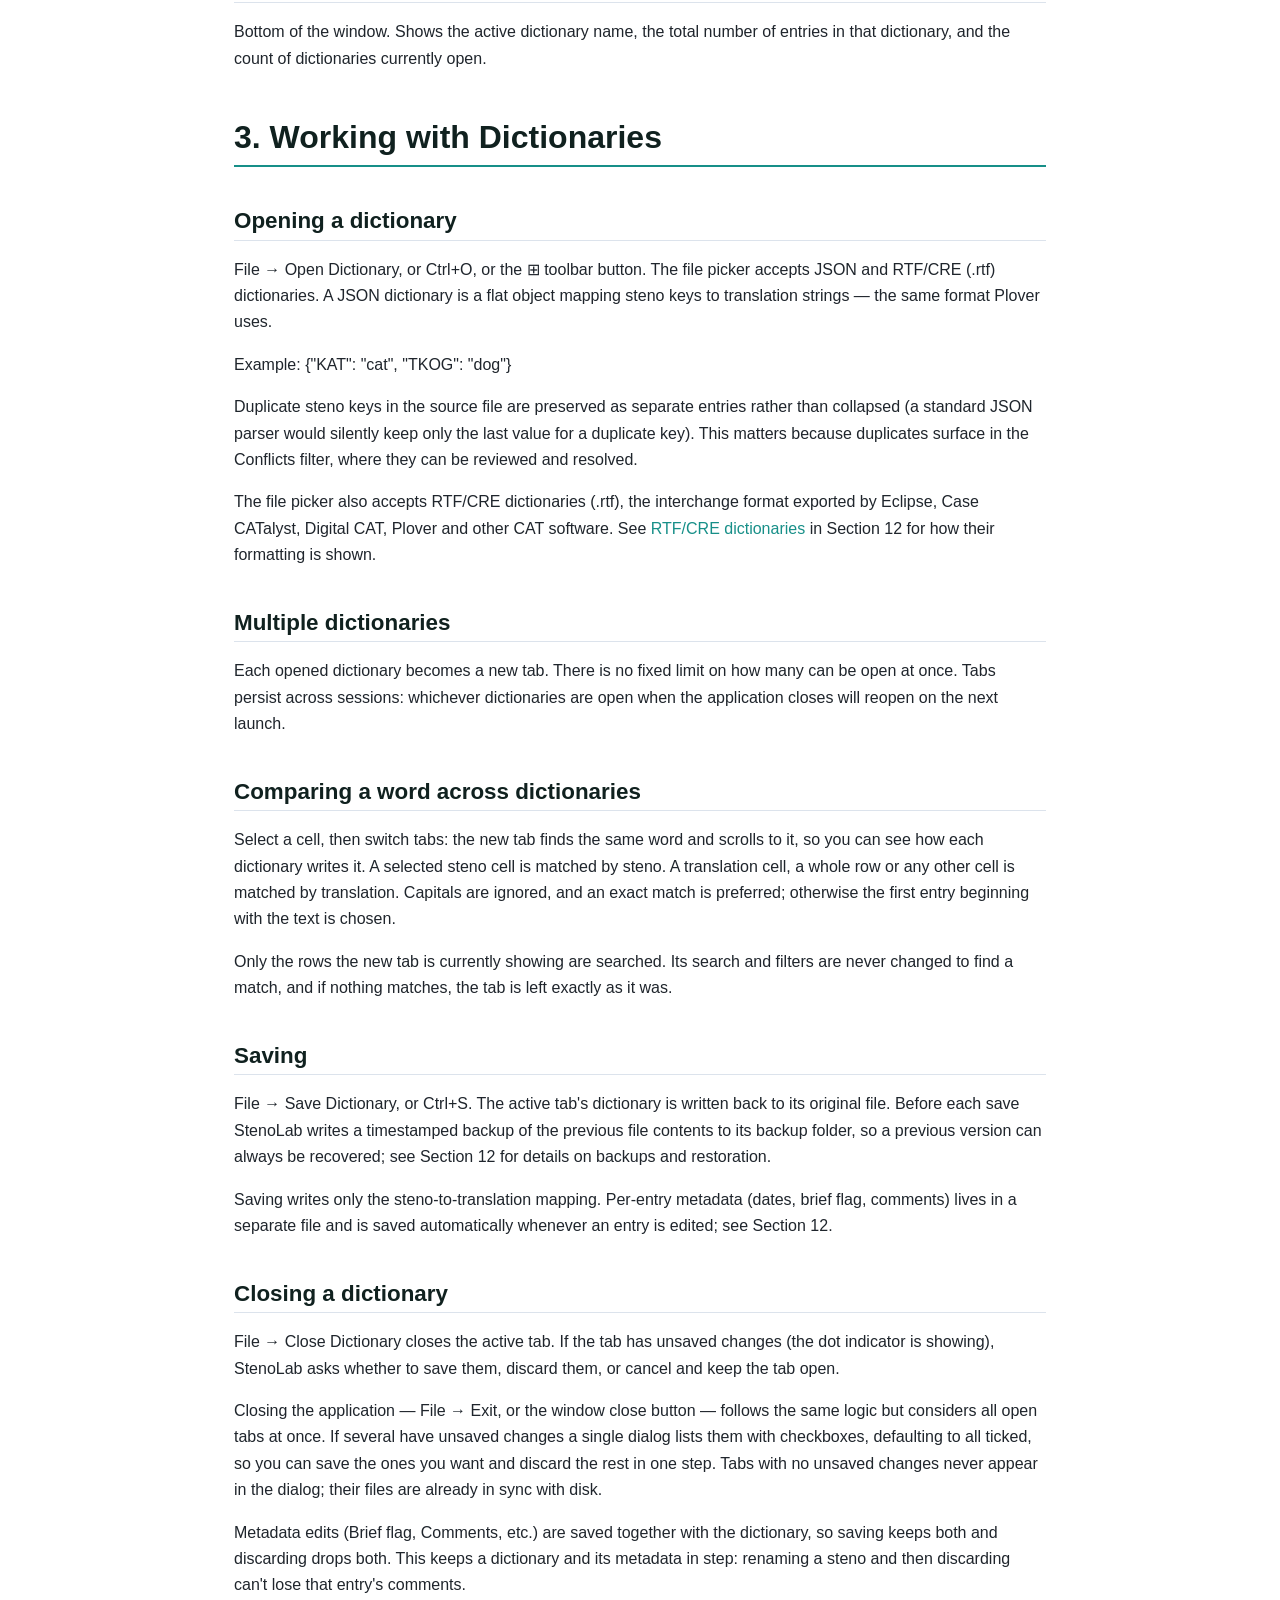
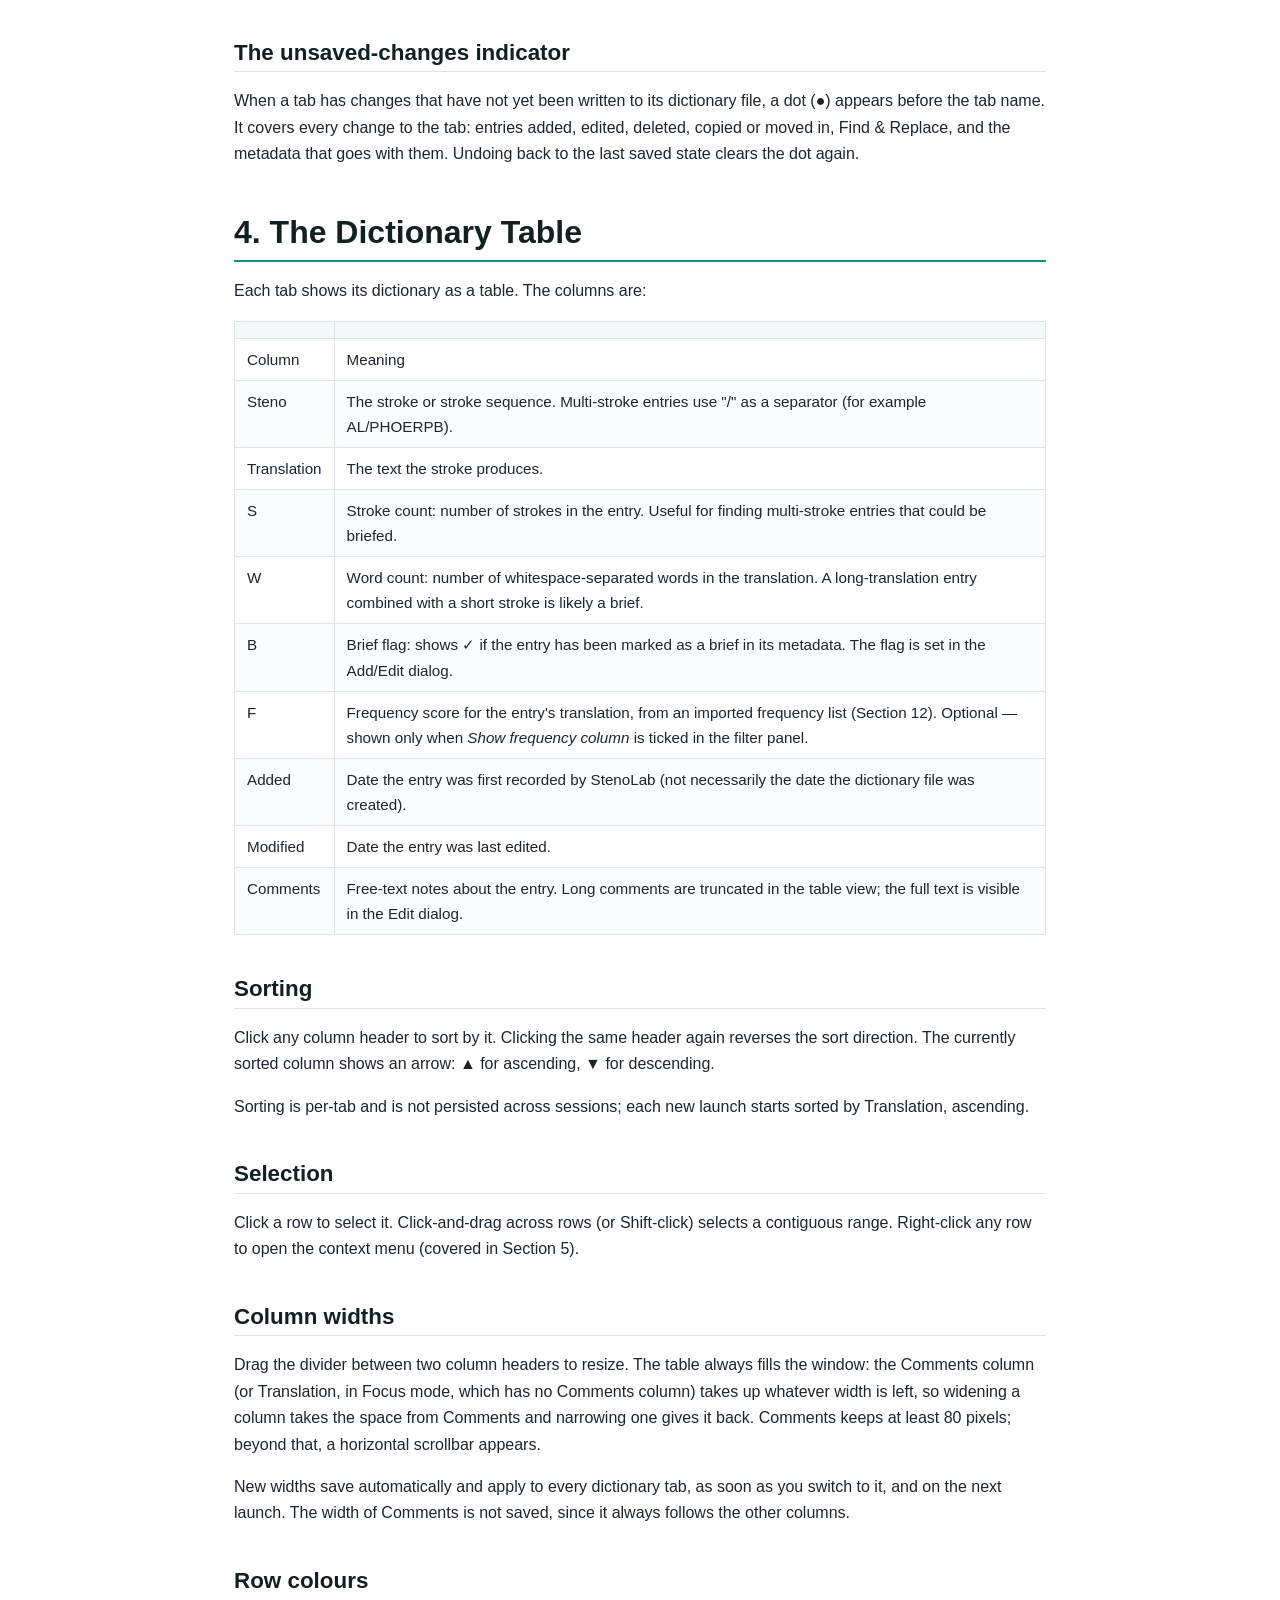
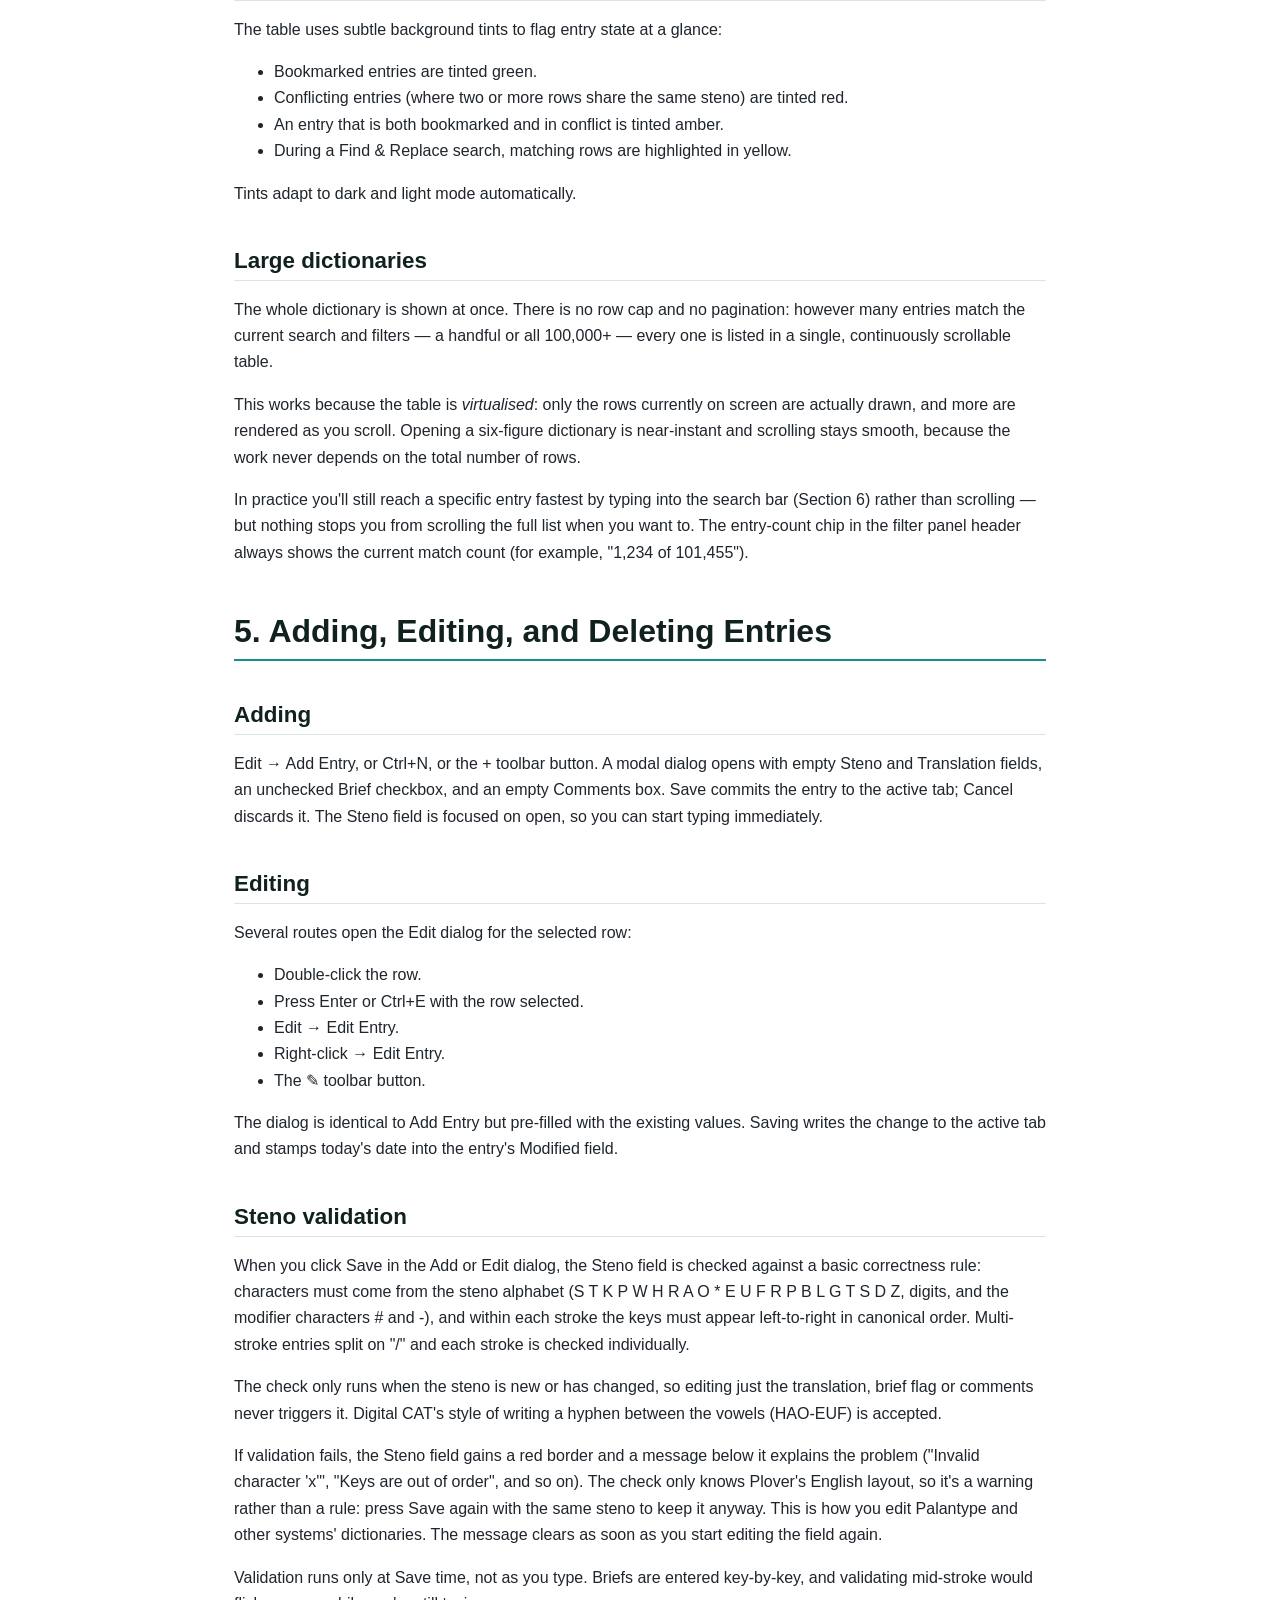
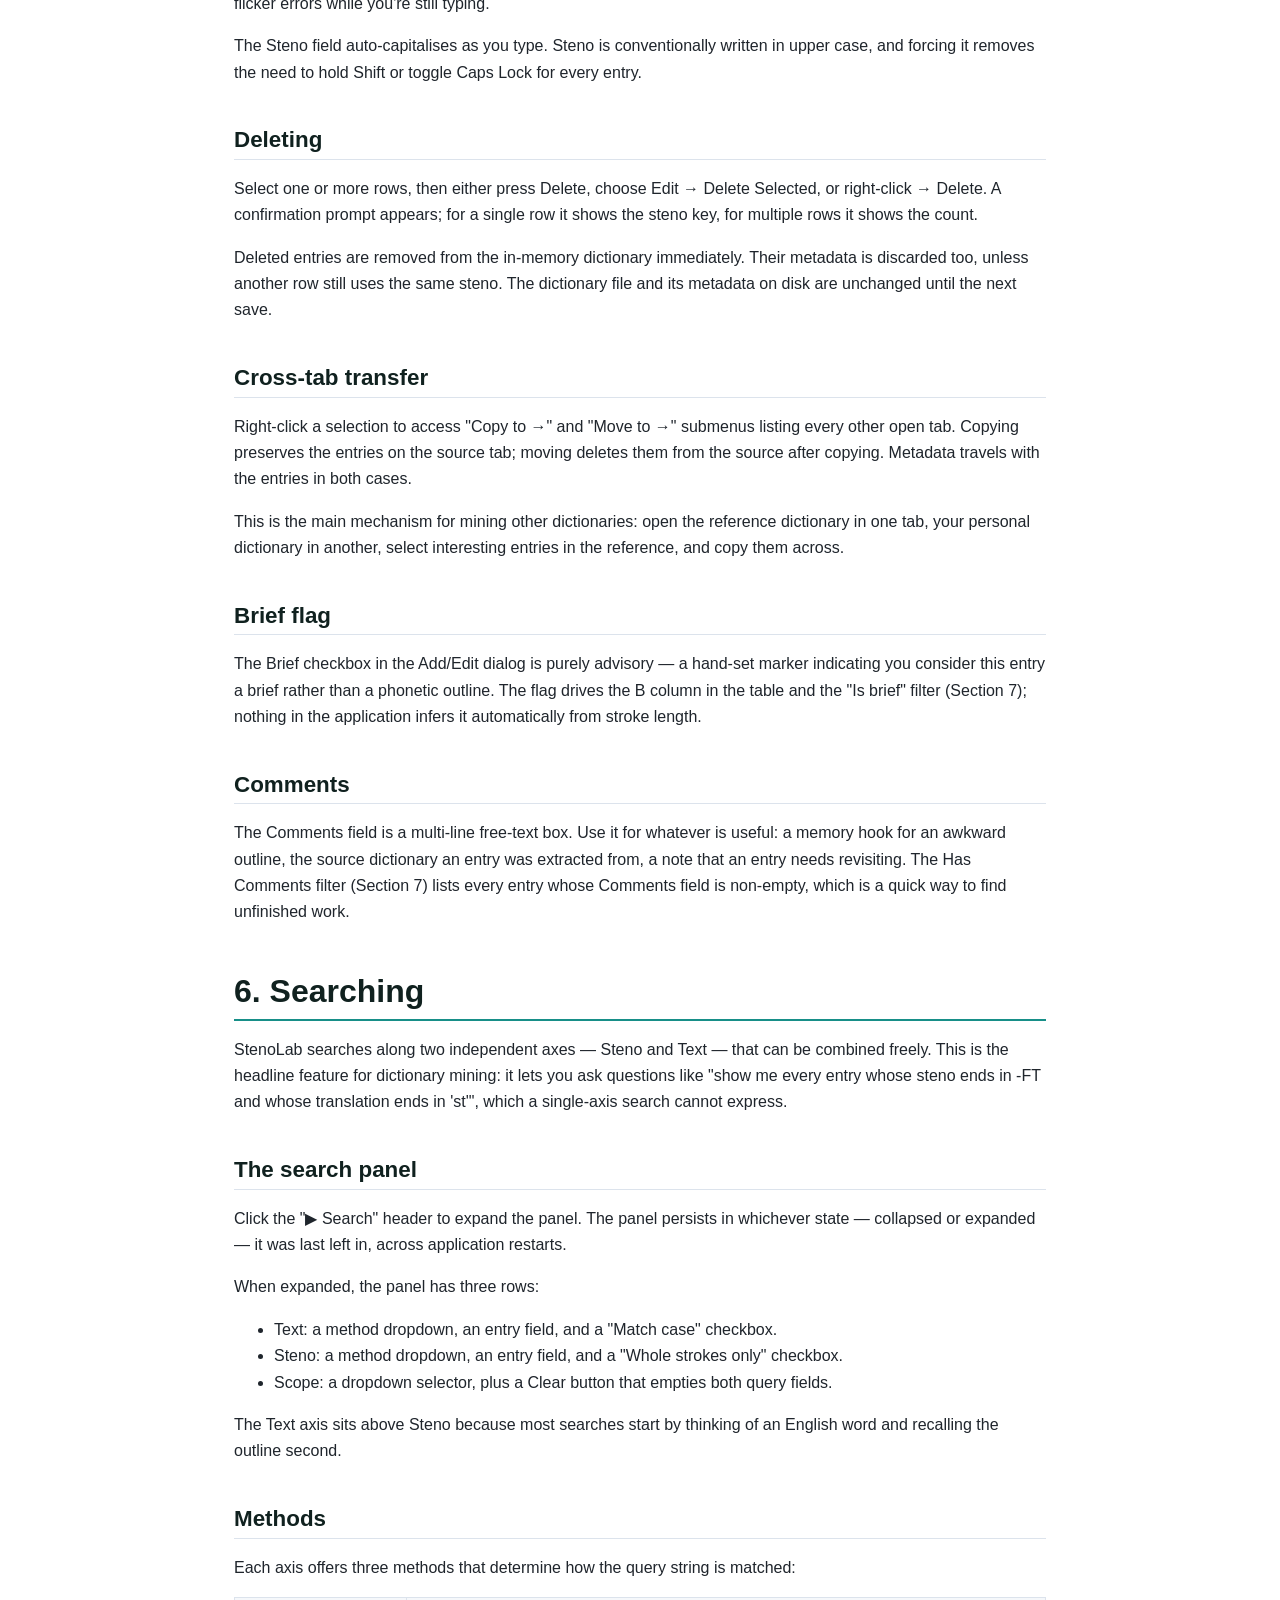
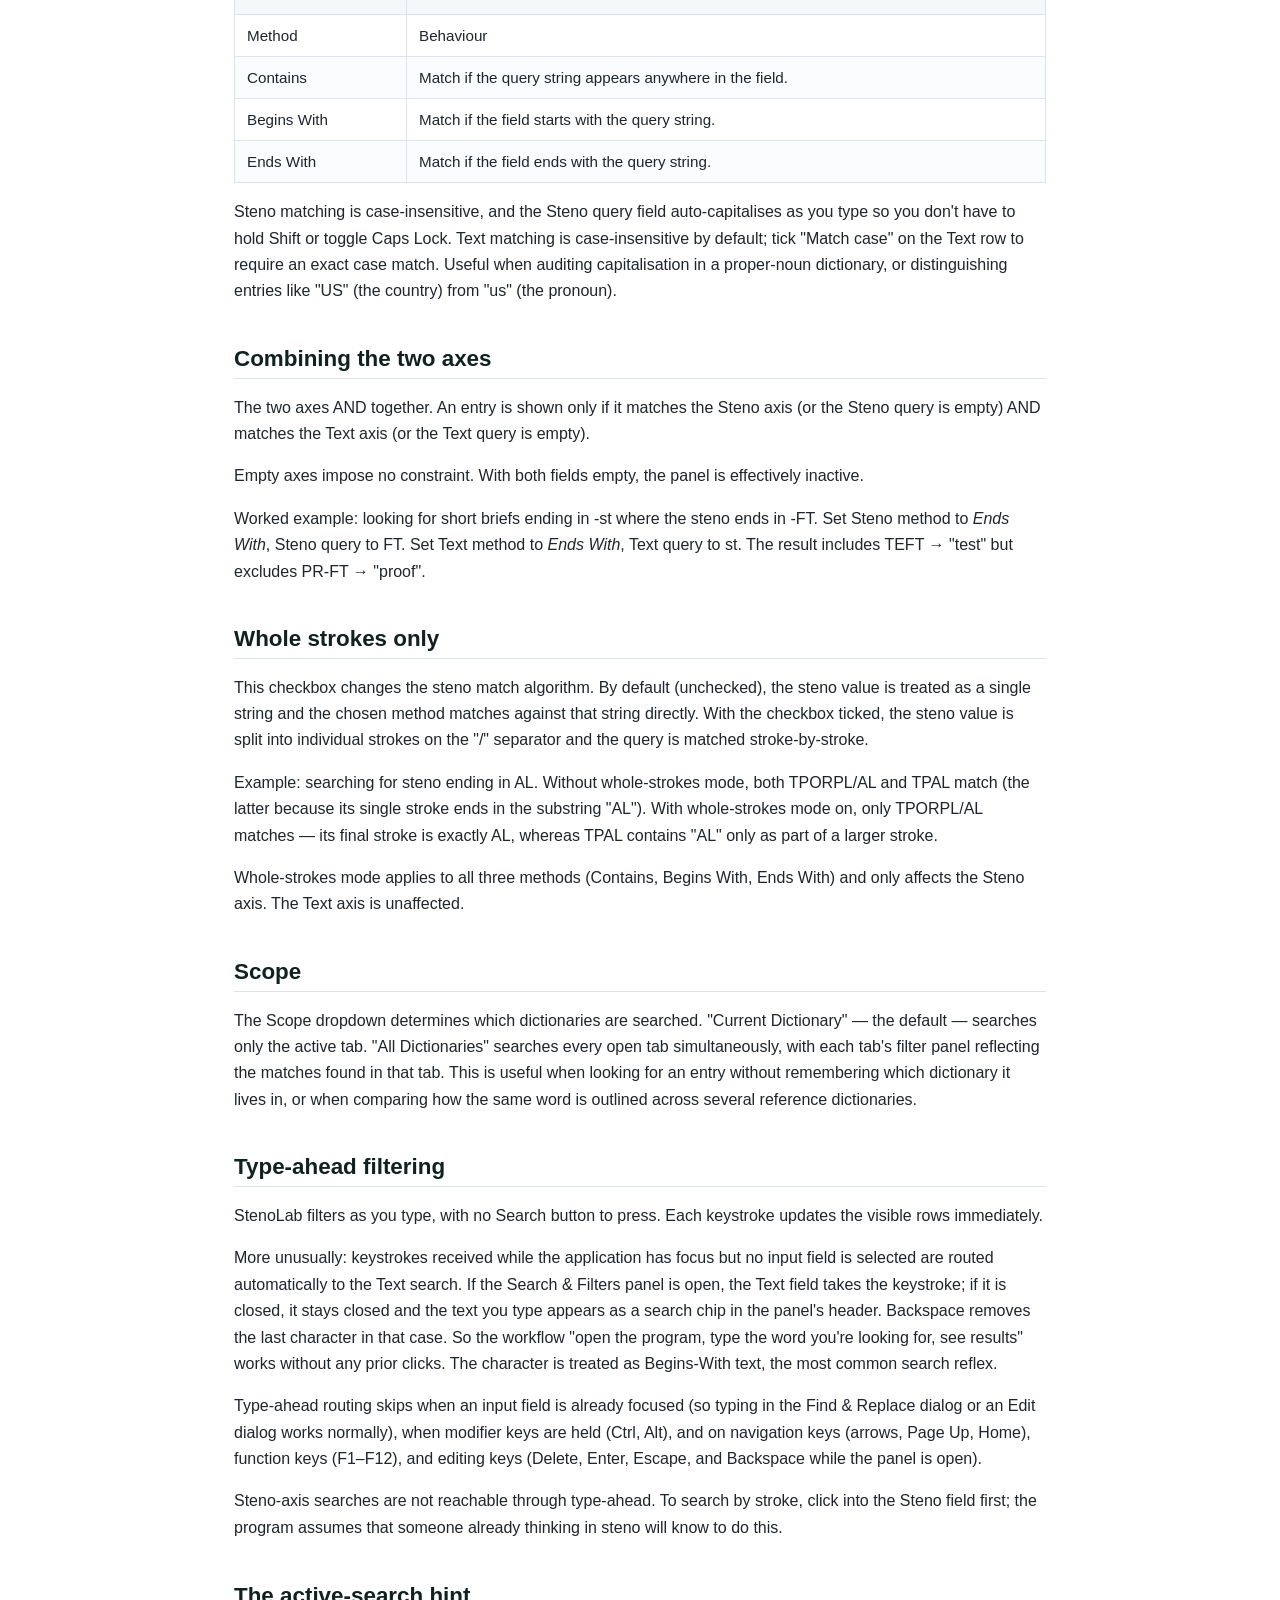
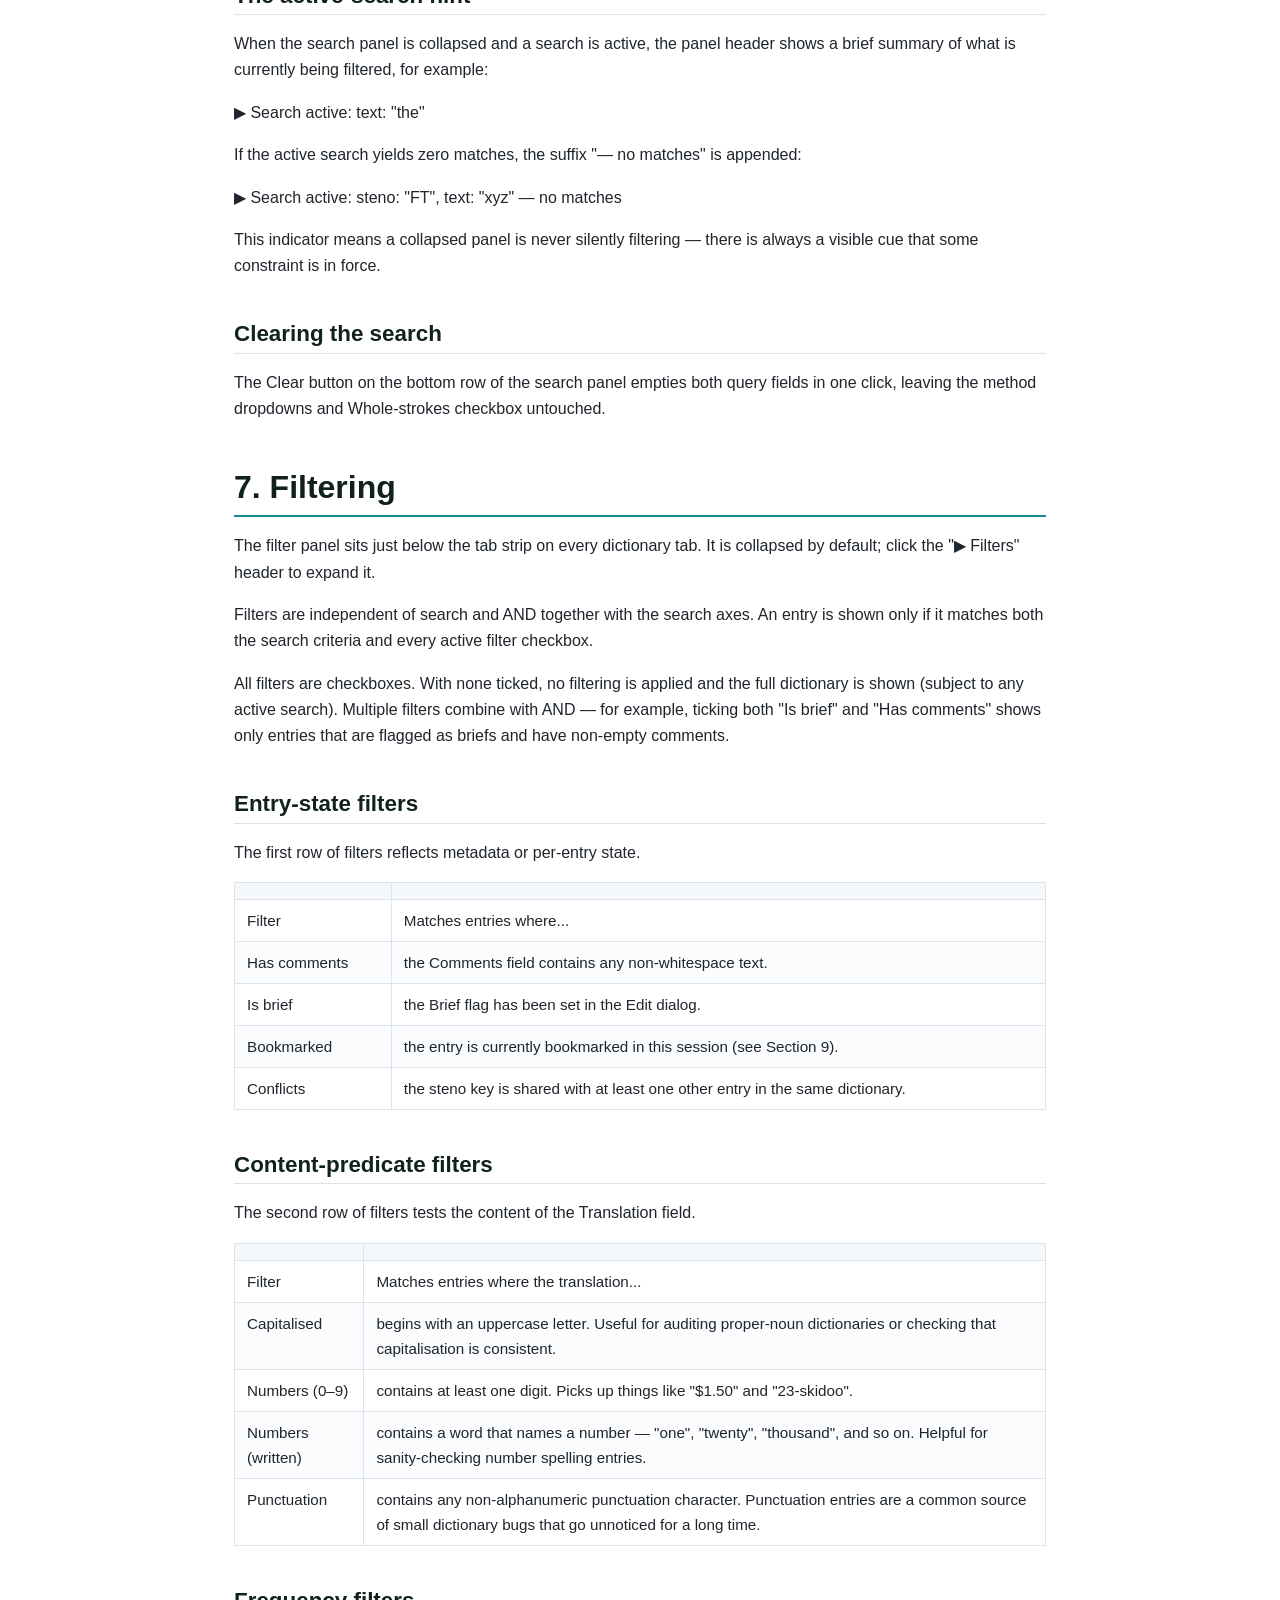
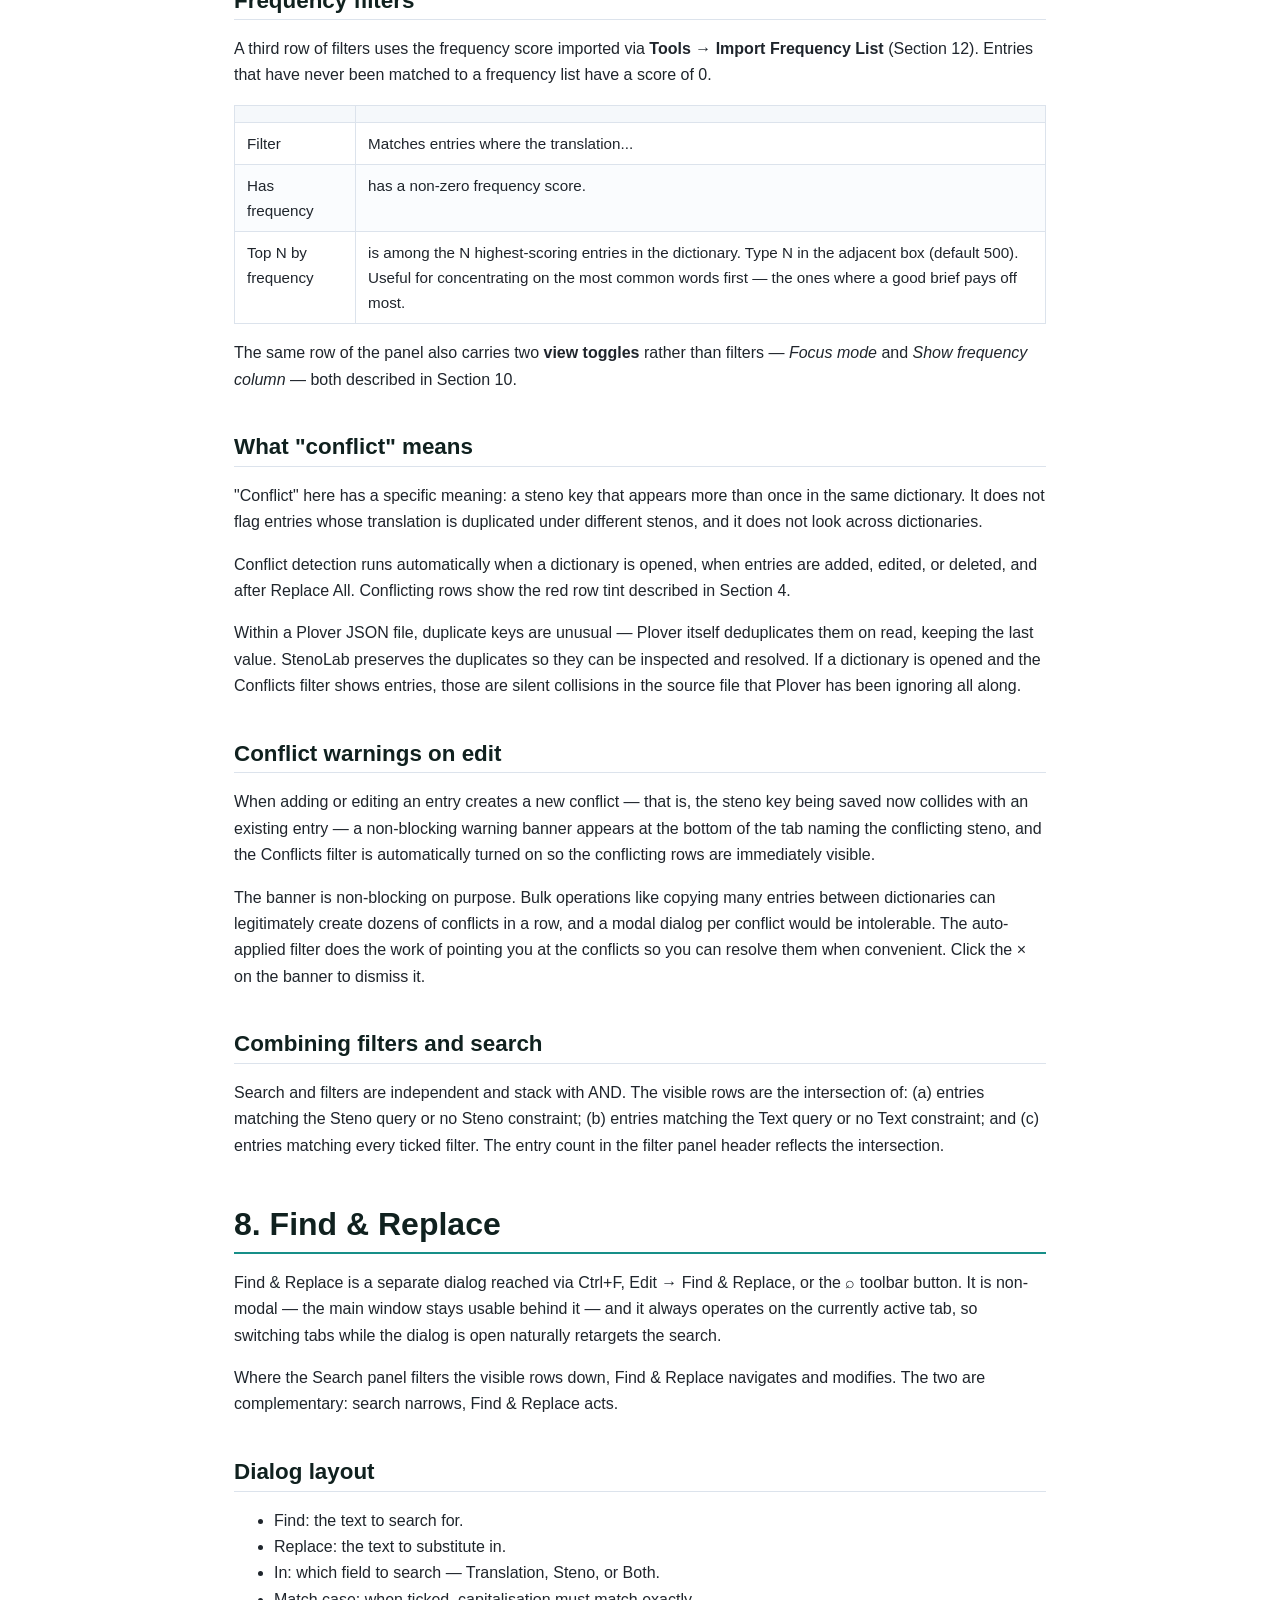
==== commit 44c98375: "Themed menu bar; fix clipped toolbar icons - Replace the native Windows menu bar, which ignores the " ====
--- a/docs/user_manual.html
+++ b/docs/user_manual.html
@@ -153,7 +153,7 @@
 <h1 id="2-the-main-window">2. The Main Window</h1>
 <p>The window has five horizontal regions, top to bottom: the menu bar, the toolbar, the search panel, the dictionary tabs (each with its own filter panel and table), and the status bar.</p>
 <h2 id="menu-bar">Menu bar</h2>
-<p>Standard menus: File, Edit, Tools, View, and Help. Every command has a keyboard shortcut where one is meaningful; see Section 11 for the full list. <strong>Help → User Manual</strong> opens this manual in your default web browser.</p>
+<p>Standard menus: File, Edit, Tools, View, and Help. The menu bar follows the light or dark theme. Click a title, or press Alt with its underlined first letter (Alt+F, Alt+E, Alt+T, Alt+V, Alt+H), to open a menu. Every command has a keyboard shortcut where one is meaningful; see Section 11 for the full list. <strong>Help → User Manual</strong> opens this manual in your default web browser.</p>
 <h2 id="toolbar">Toolbar</h2>
 <p>Seven icon buttons are arranged across the toolbar. The five action buttons on the left replicate the most common commands. Two history buttons — ↺ Undo and ↻ Redo — sit on the right. Hover any button to see its full label and keyboard shortcut as a tooltip.</p>
 <table>
@@ -697,6 +697,11 @@
 <td>In the Find &amp; Replace dialog</td>
 </tr>
 <tr>
+<td>Alt+F / E / T / V / H</td>
+<td>Open the File, Edit, Tools, View or Help menu</td>
+<td>Main window</td>
+</tr>
+<tr>
 <td>Ctrl+Z</td>
 <td>Undo</td>
 <td>Anywhere</td>
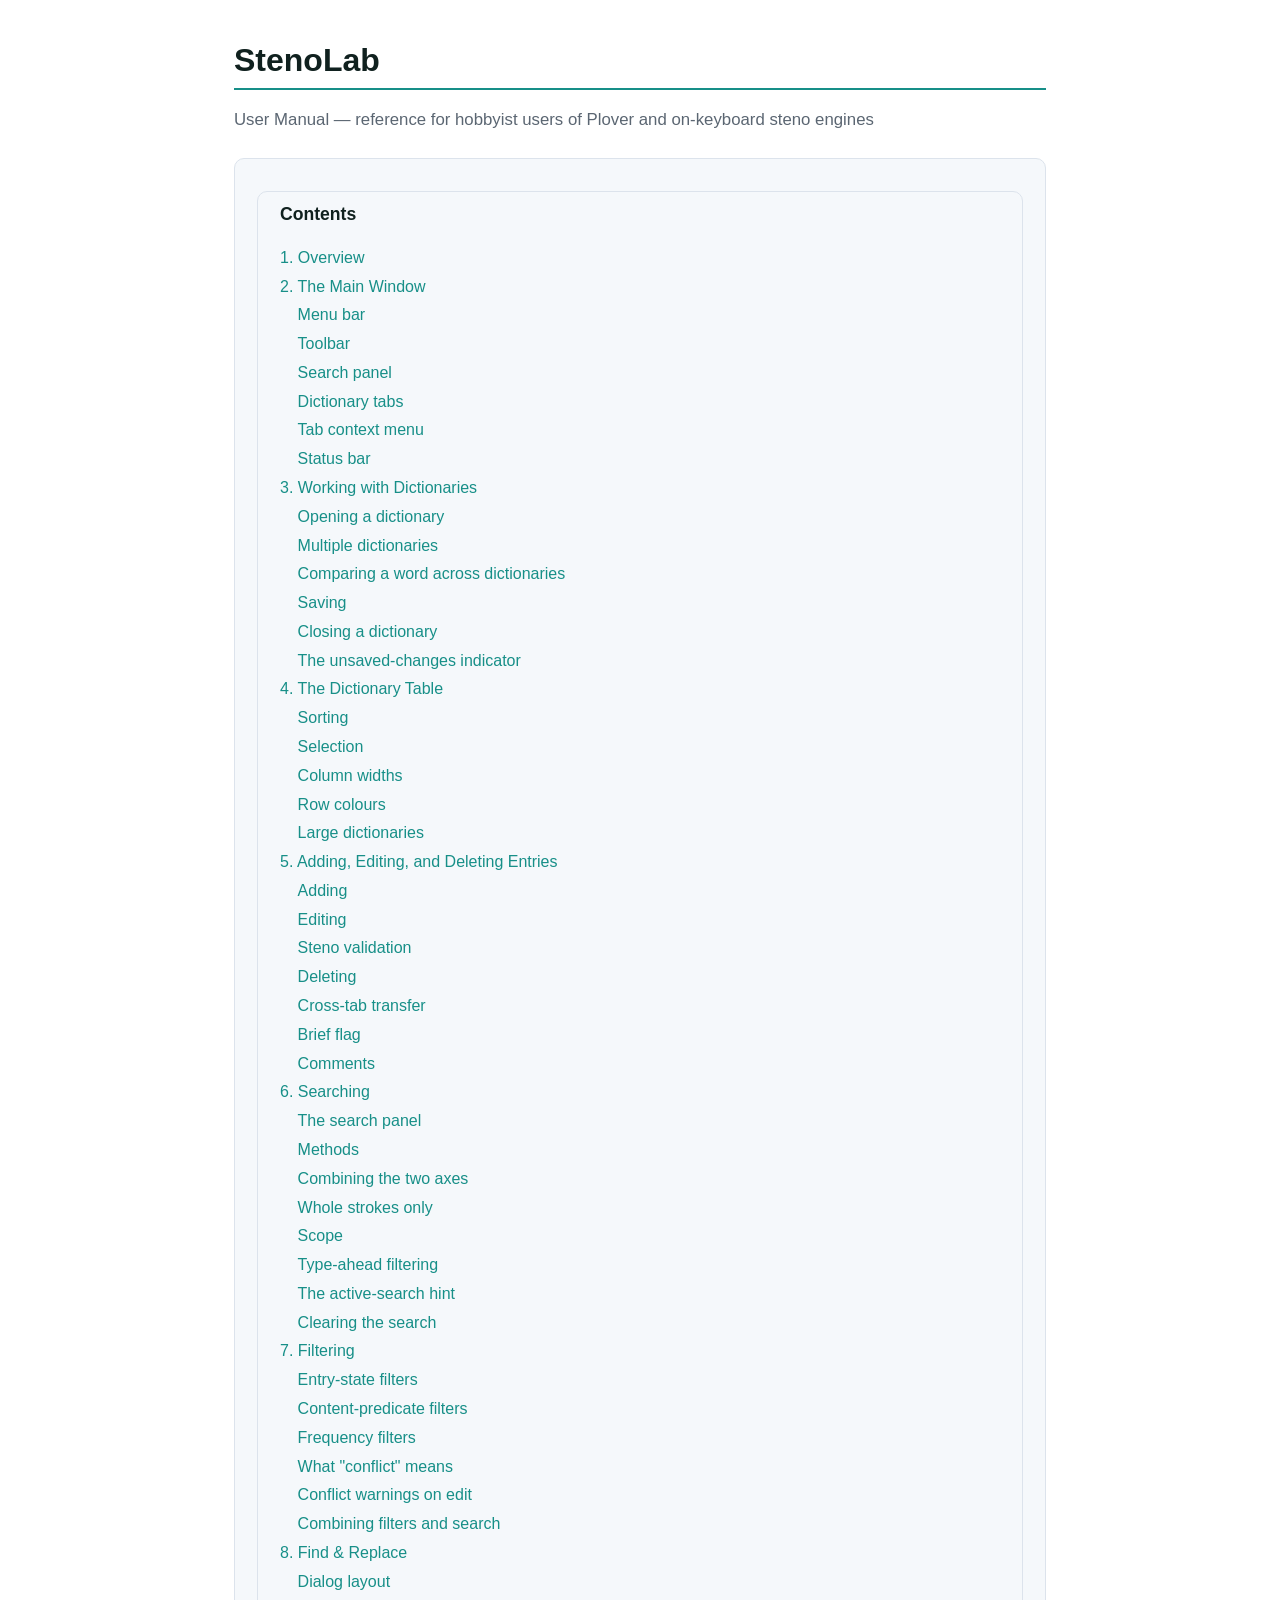
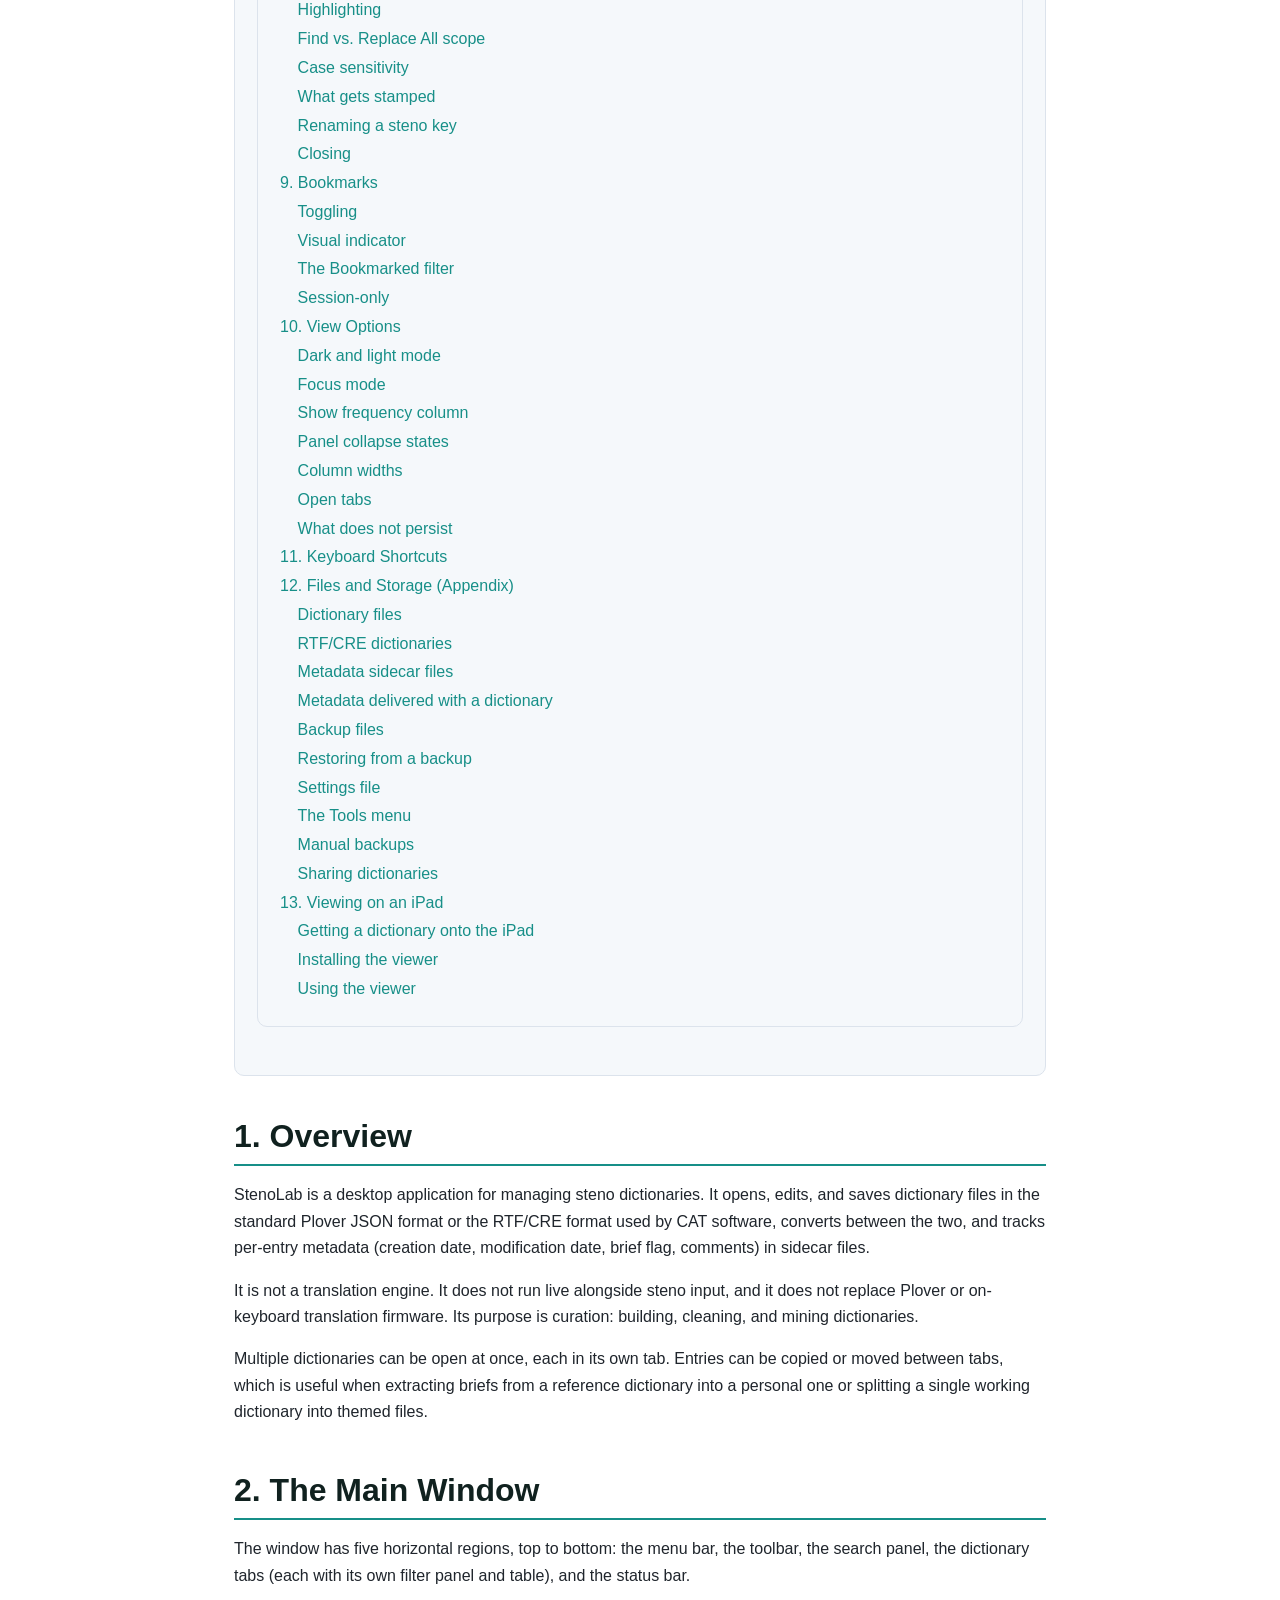
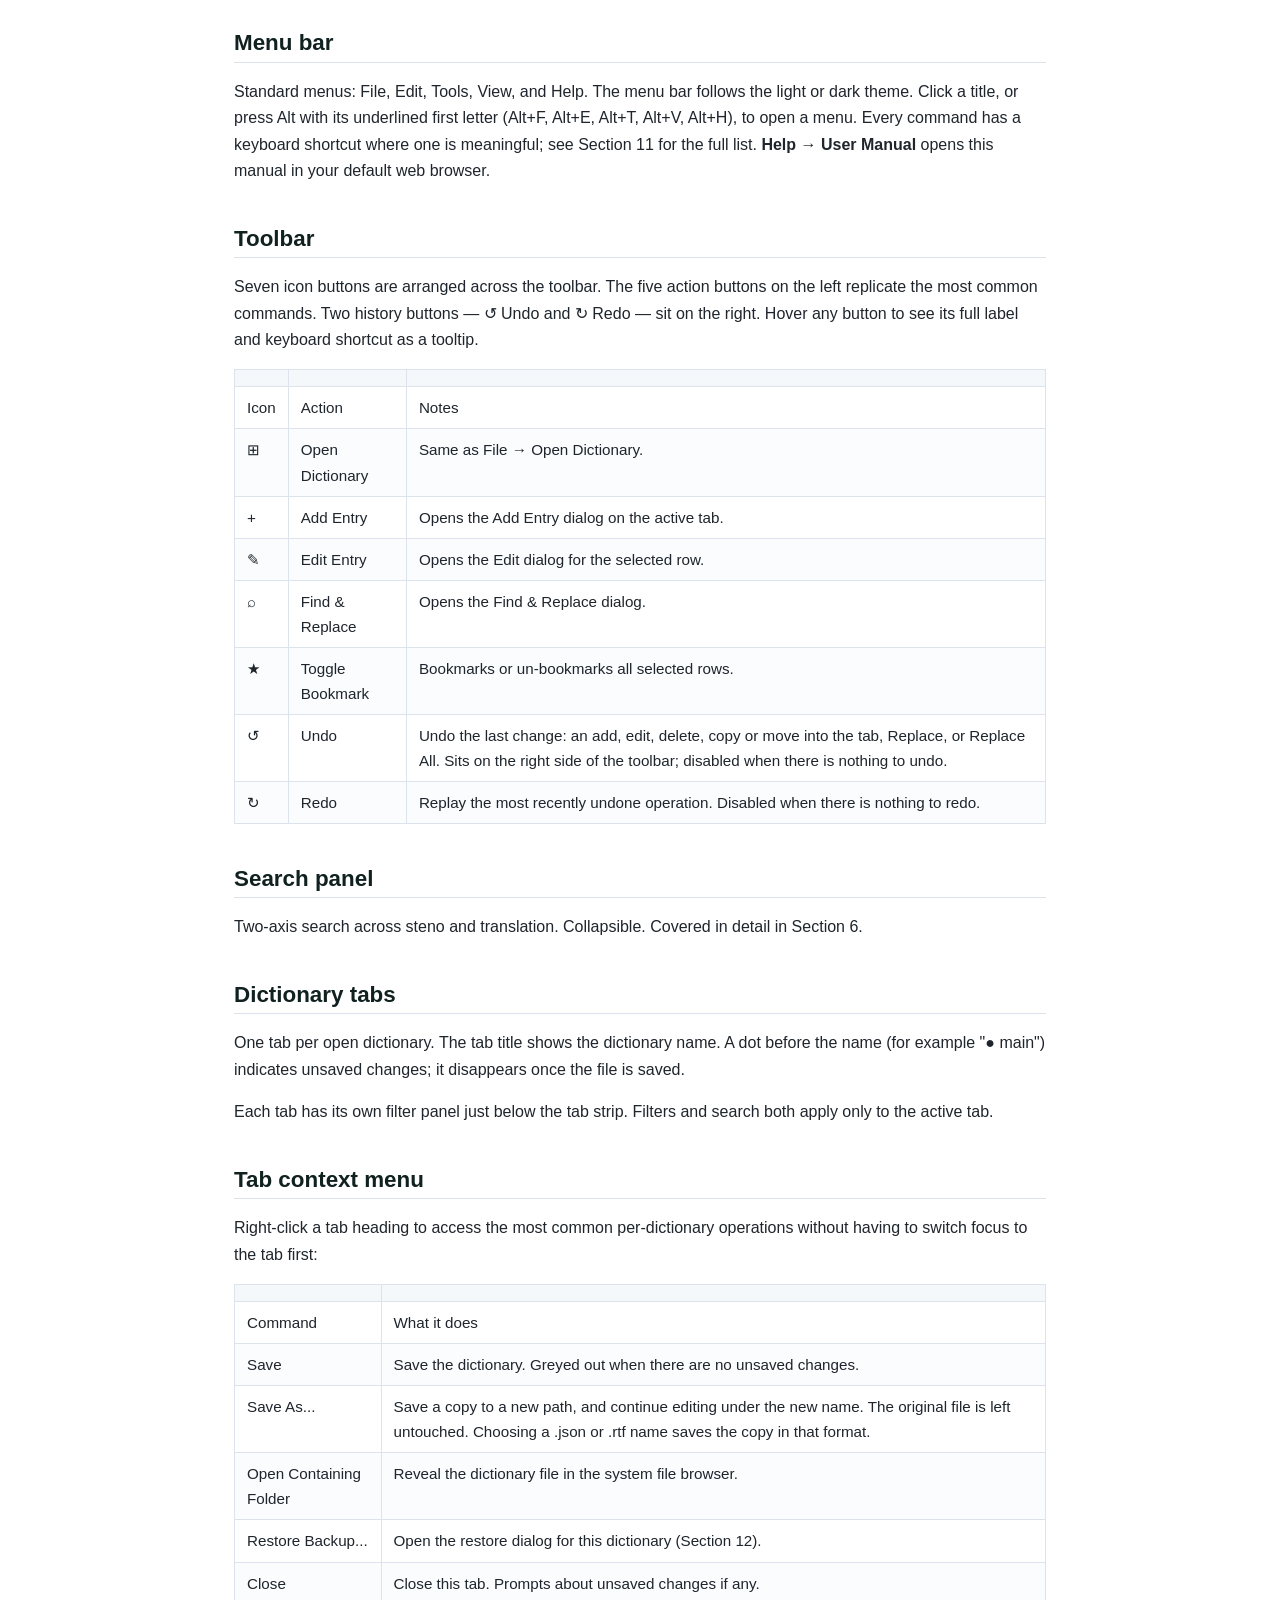
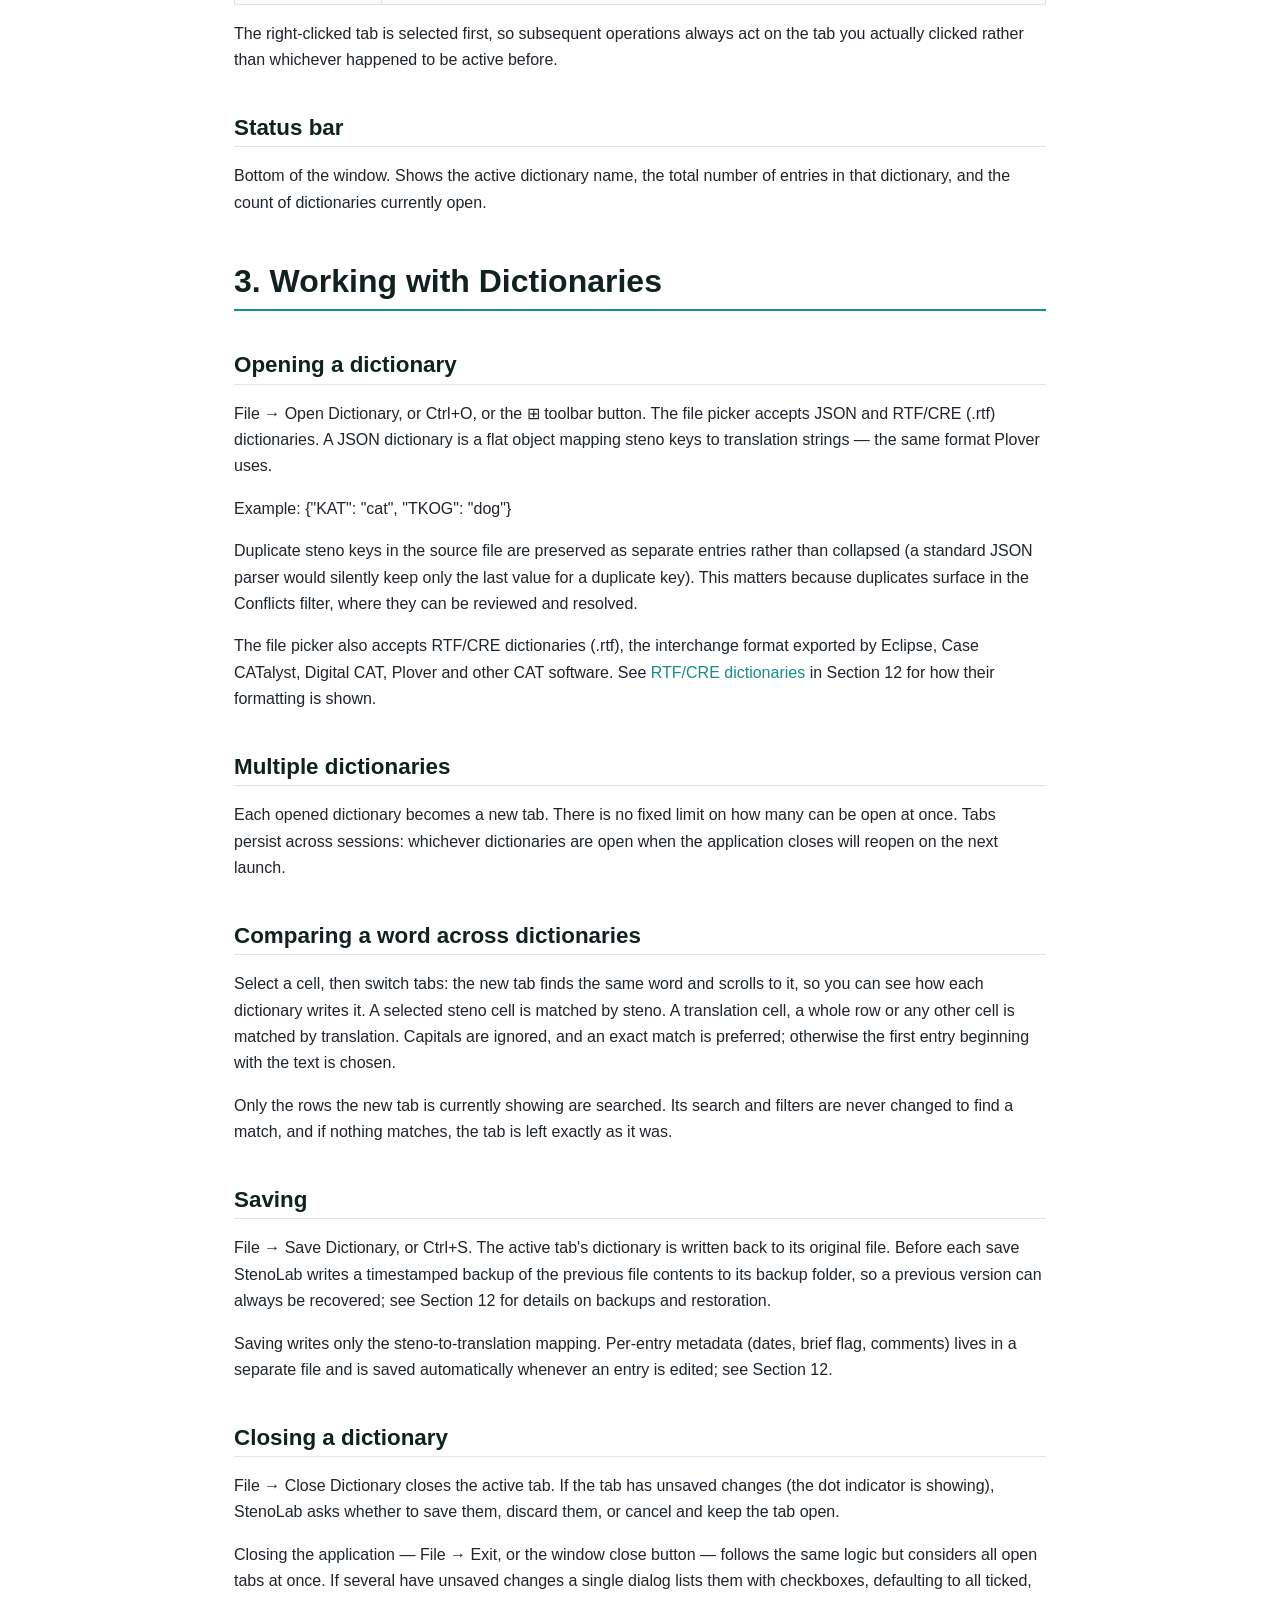
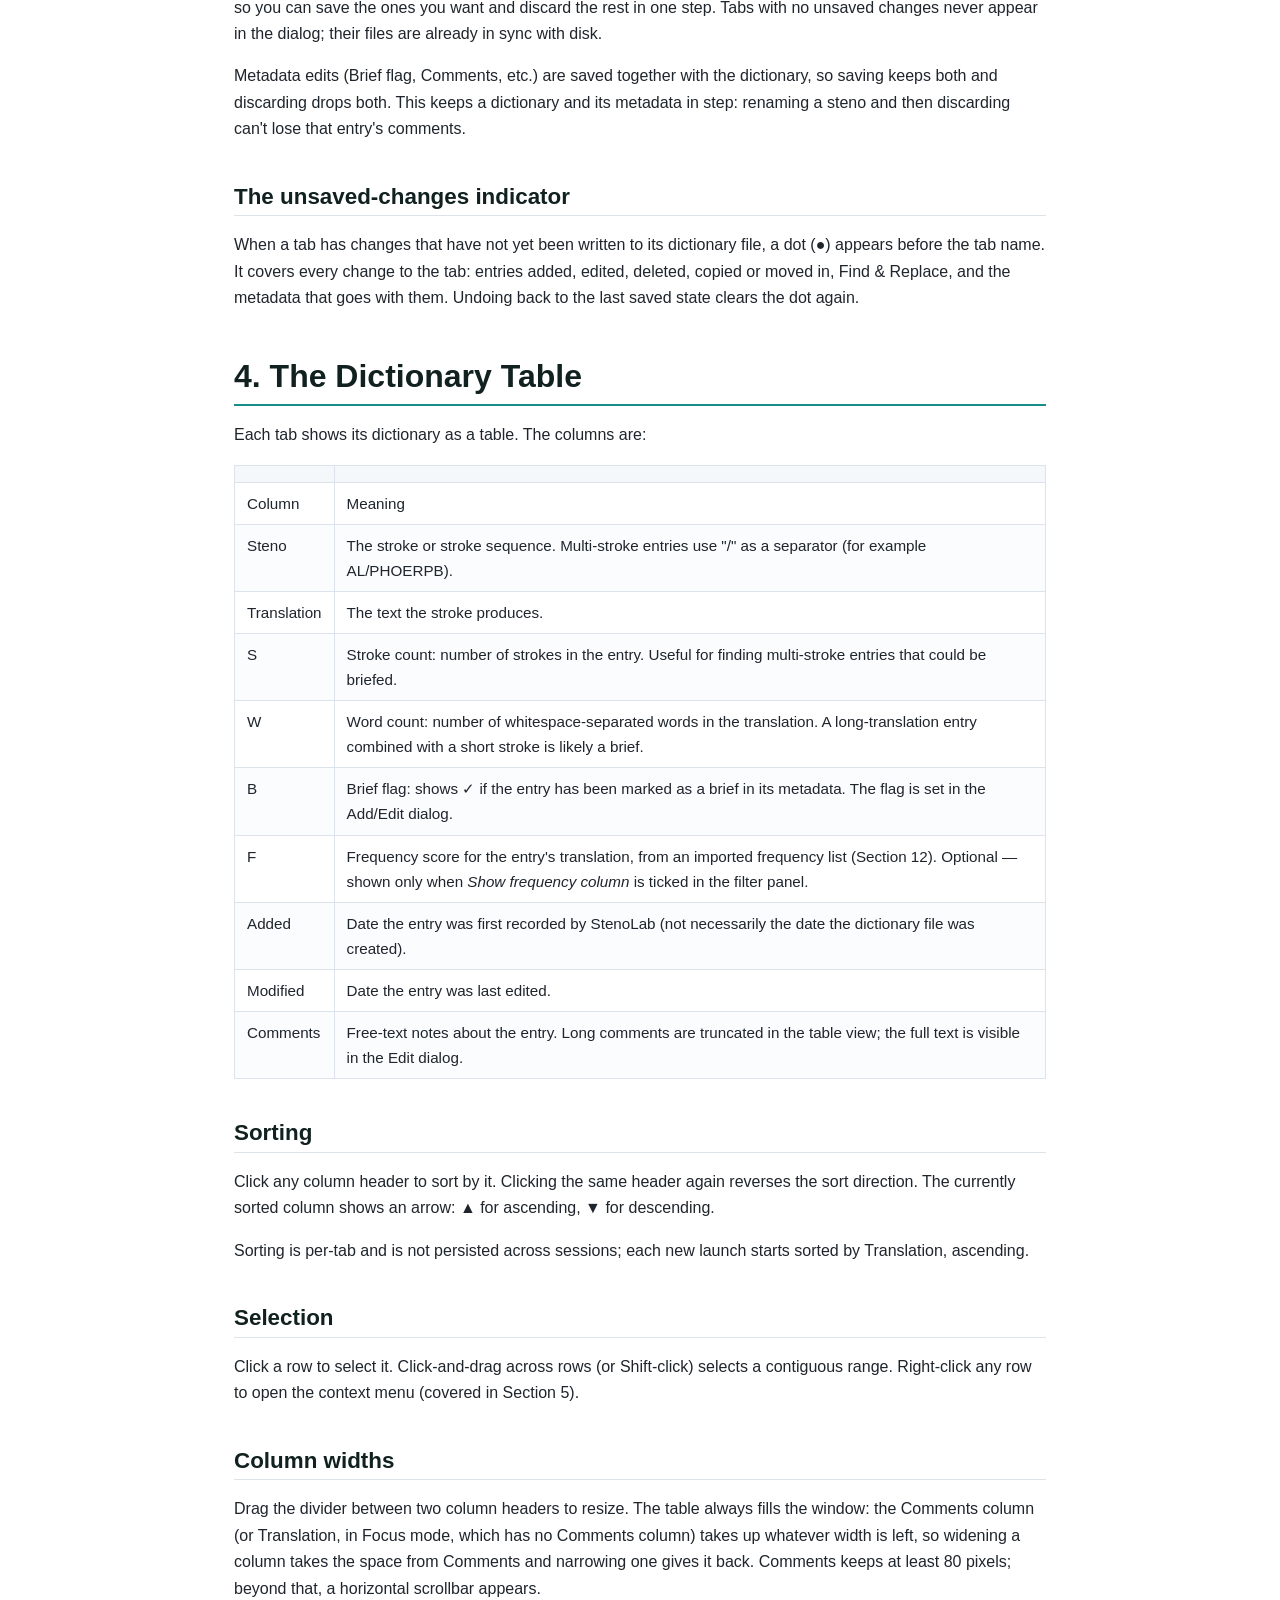
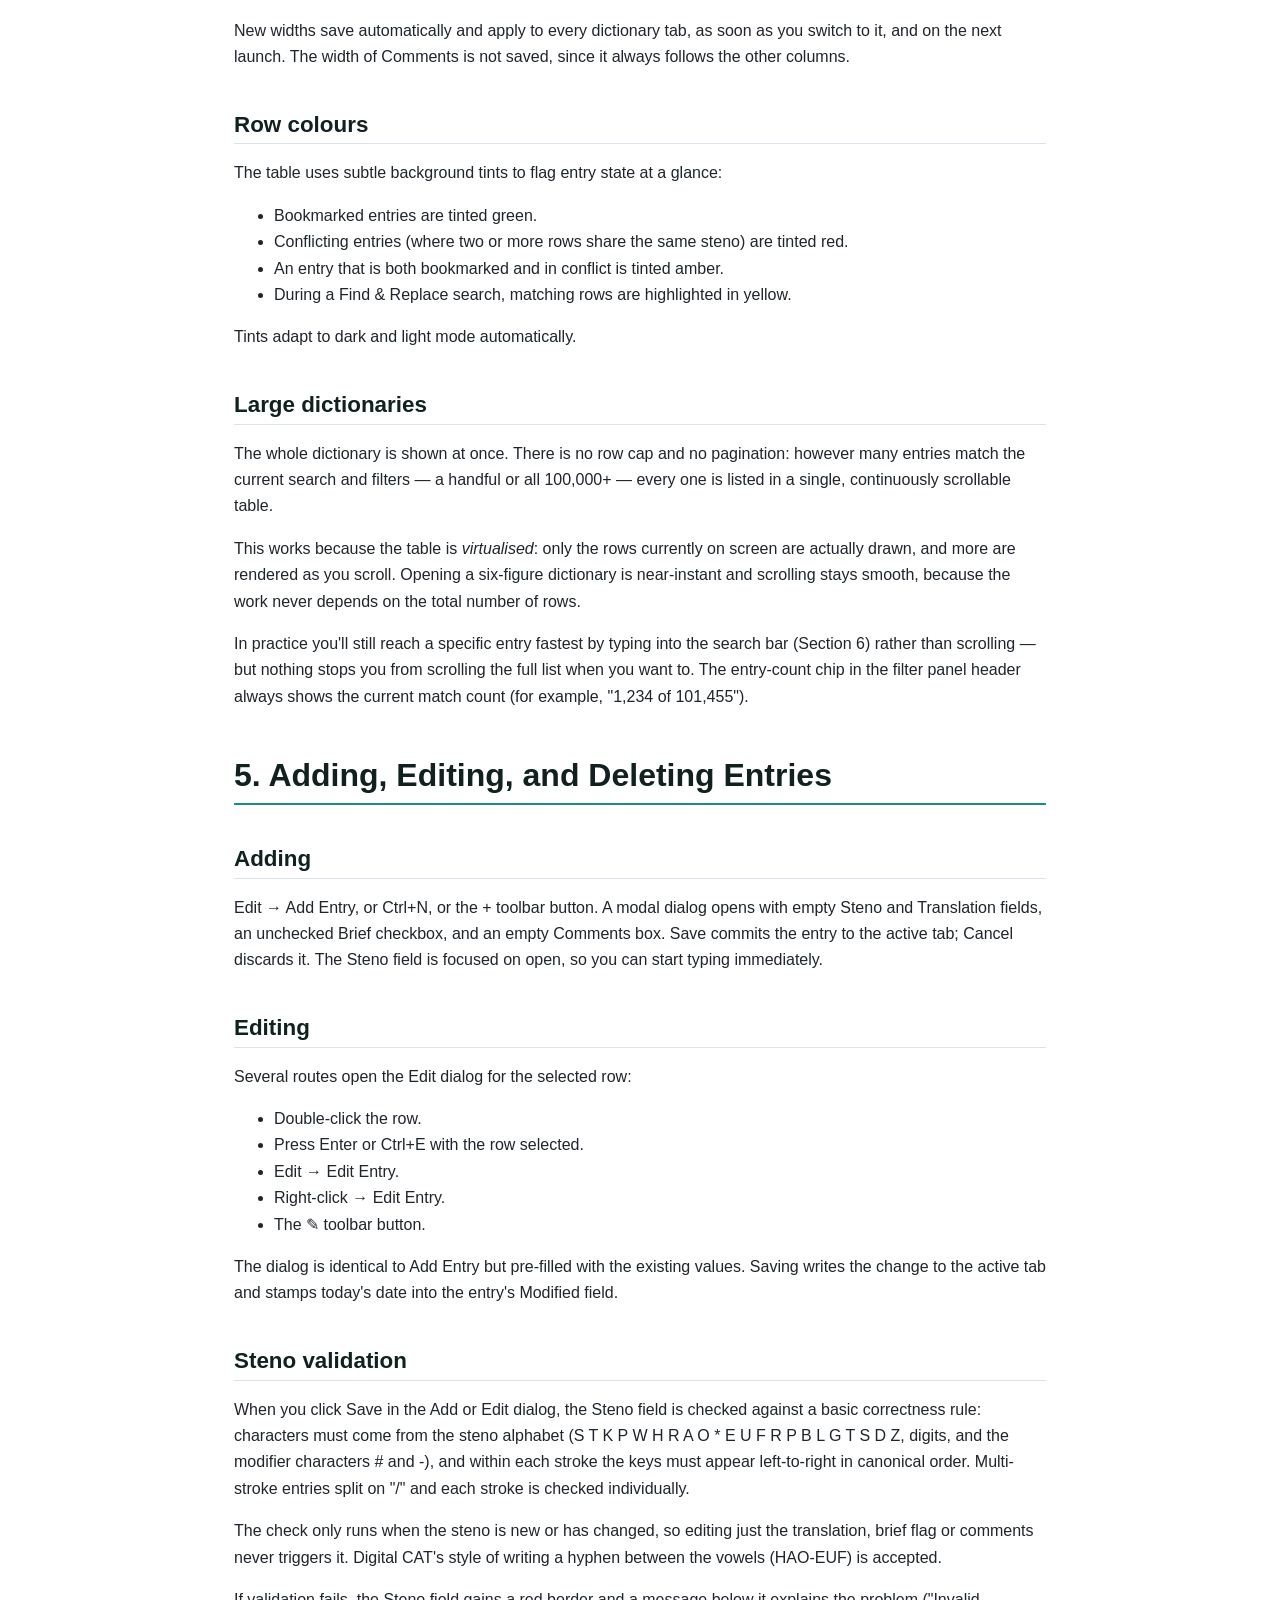
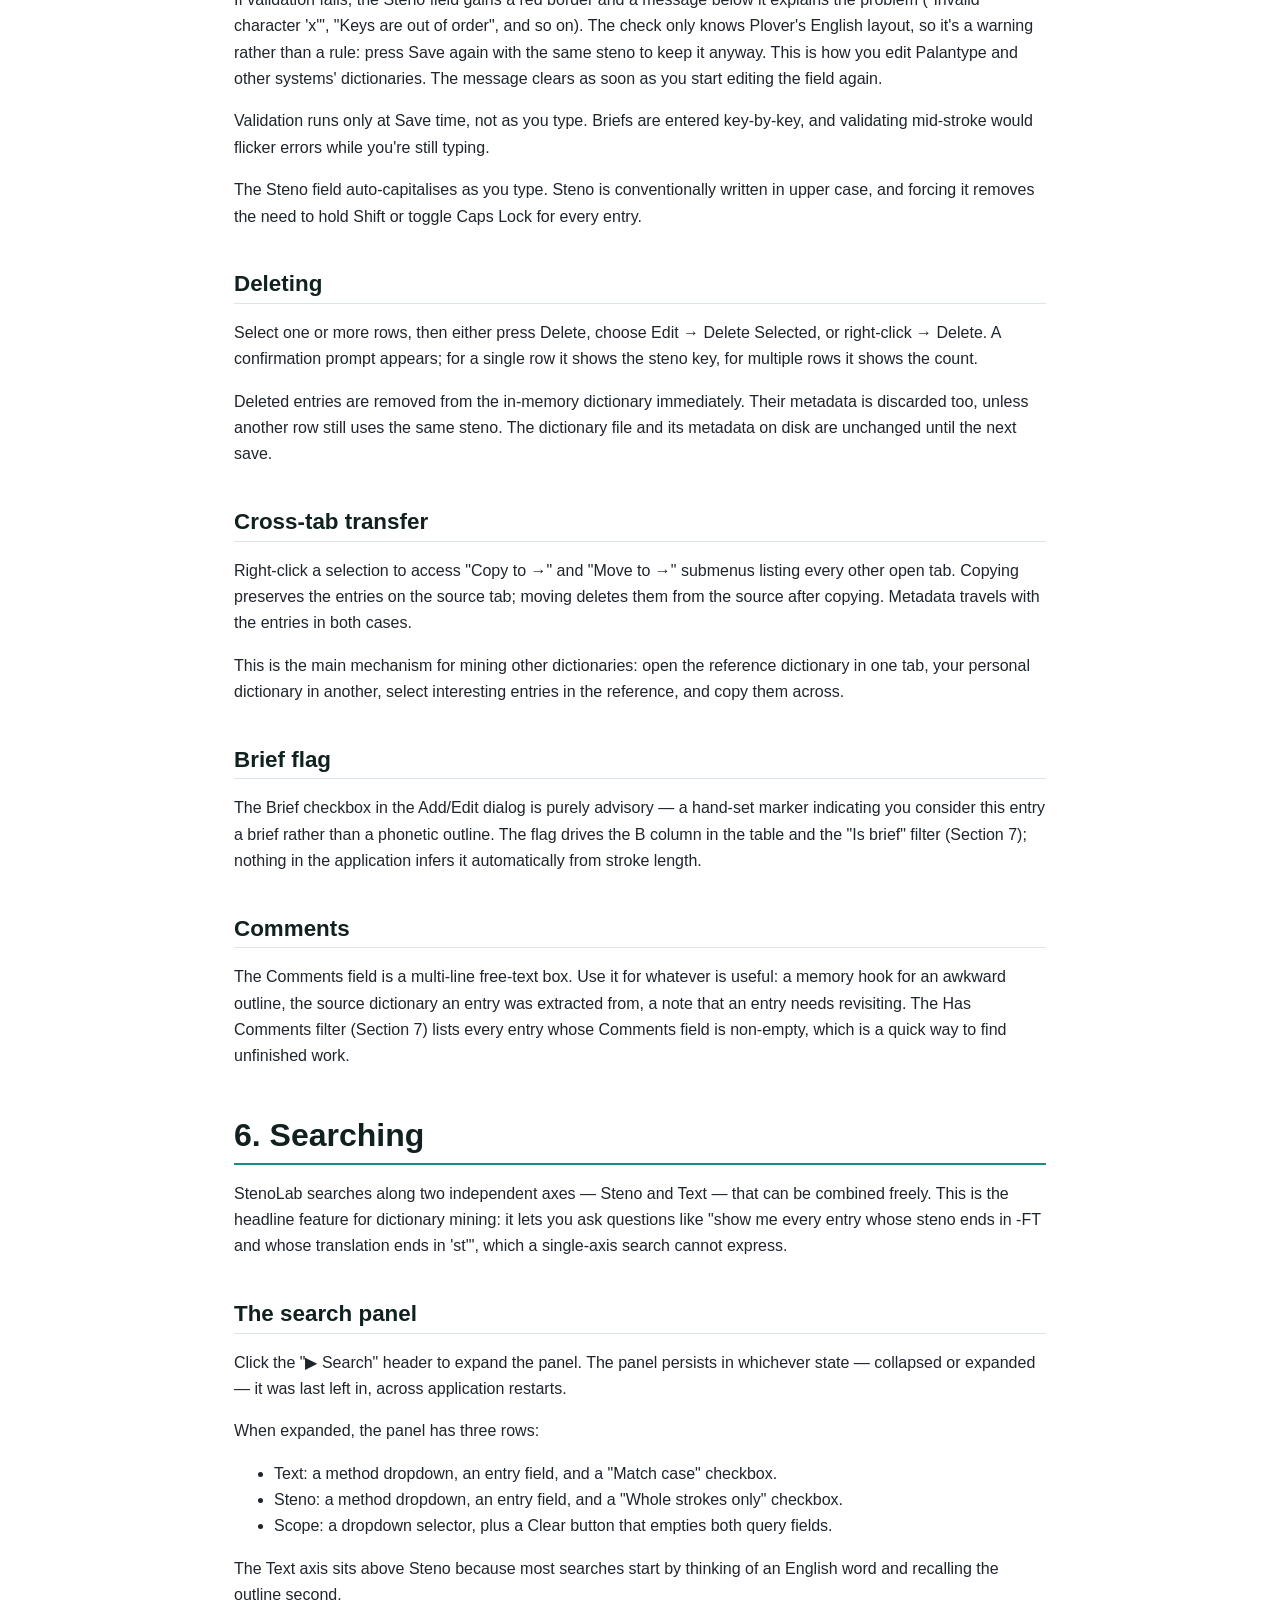
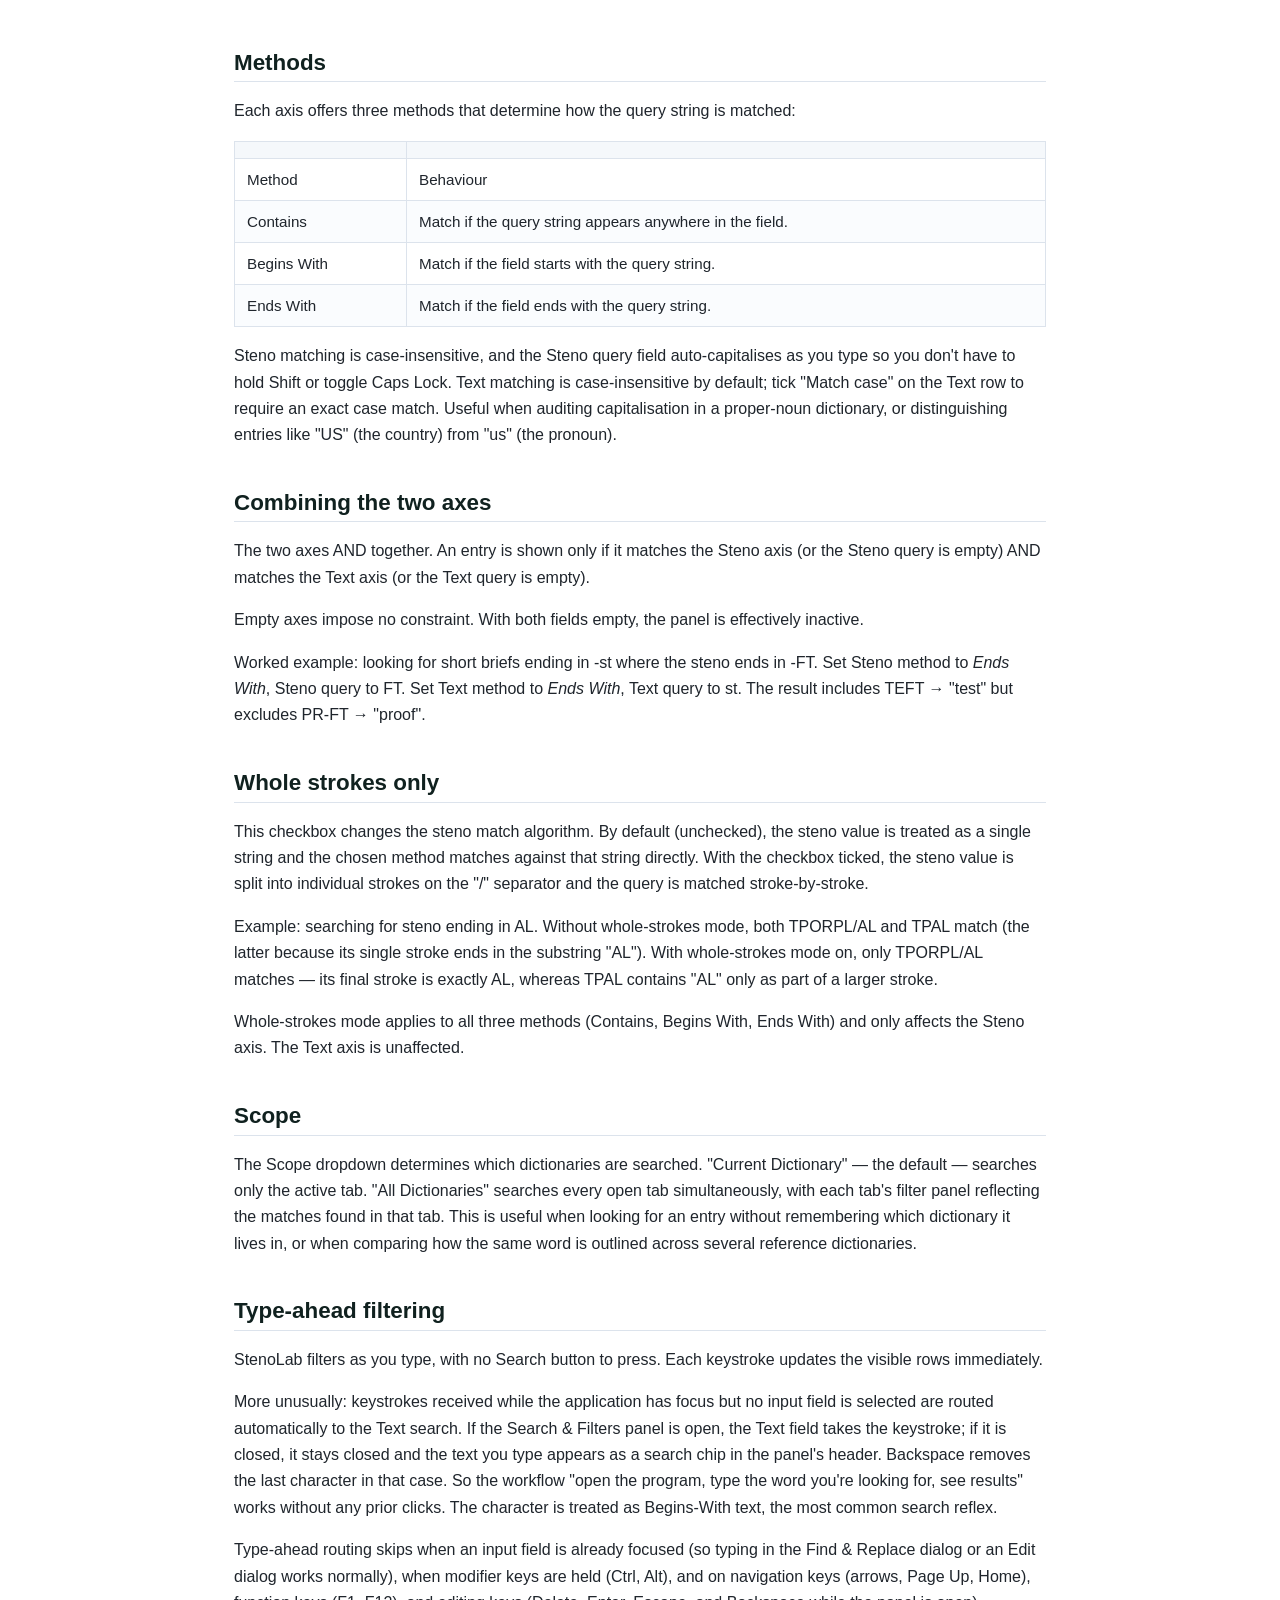
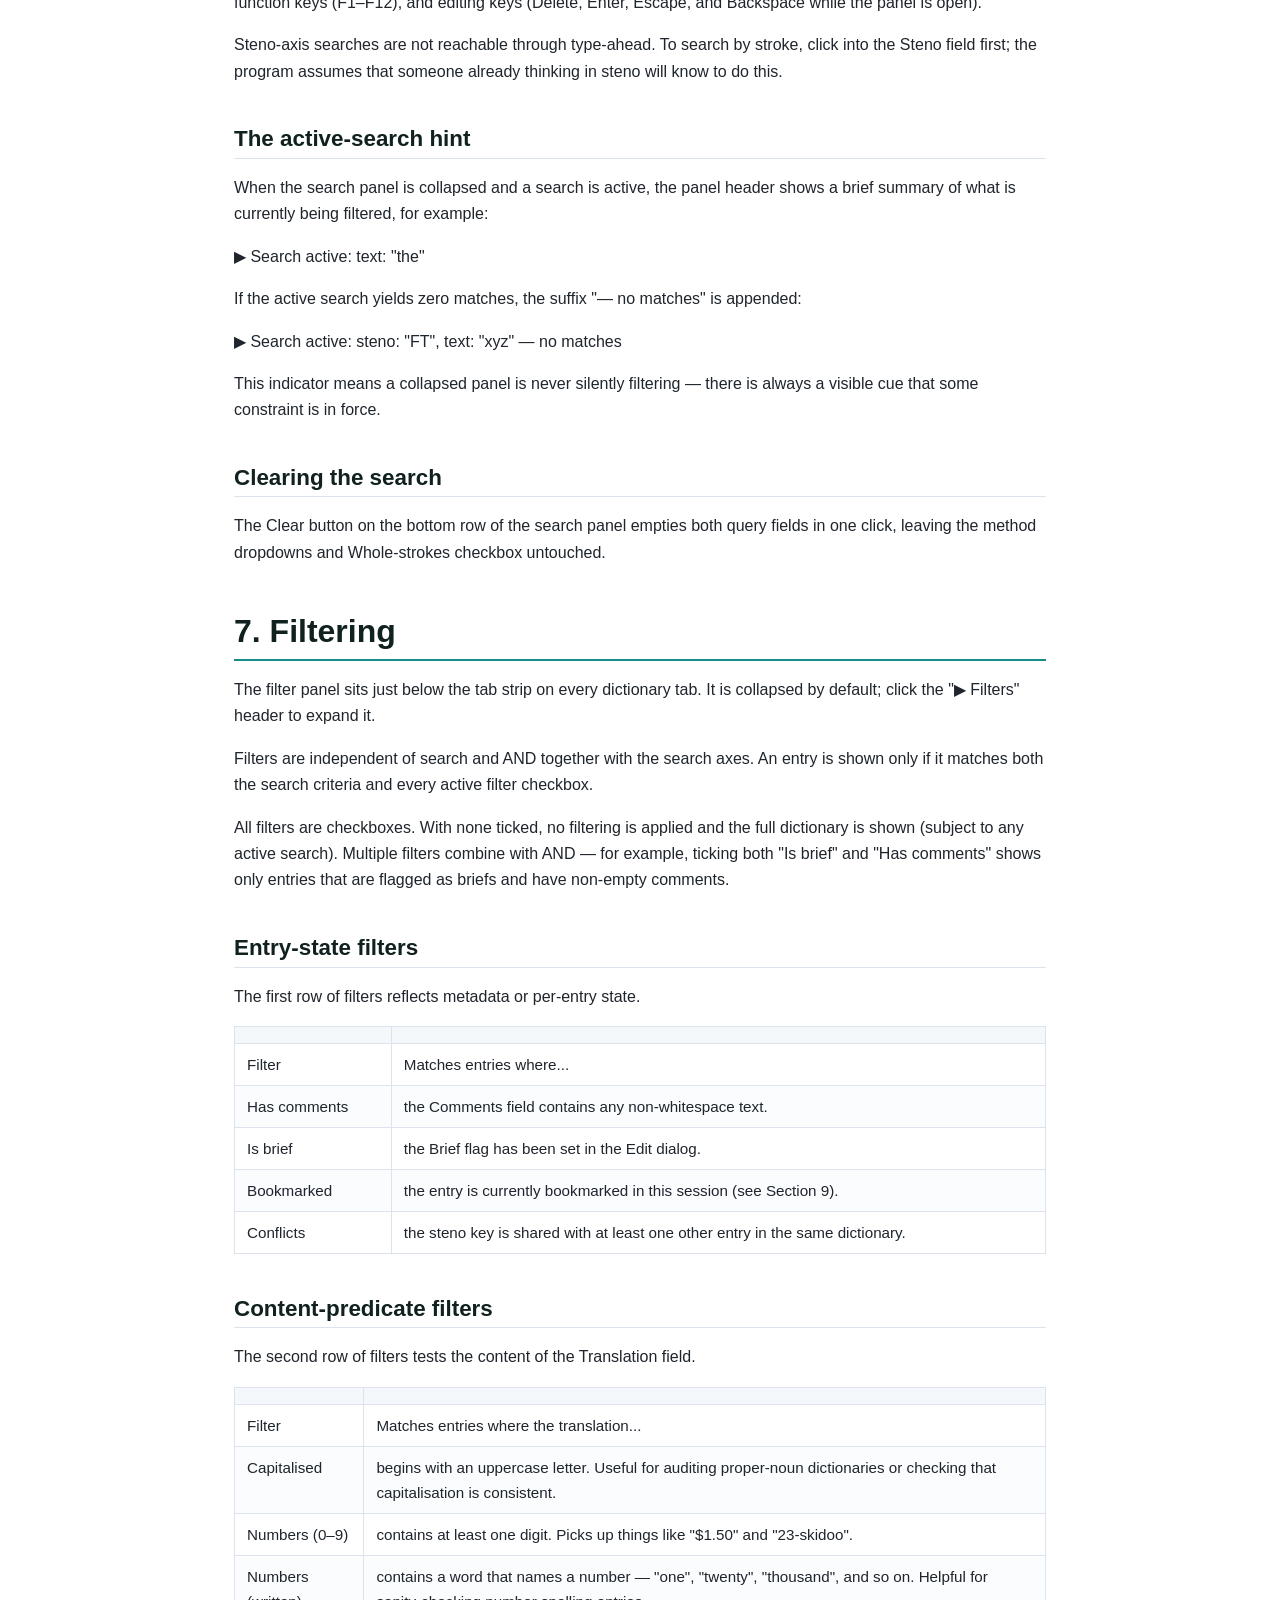
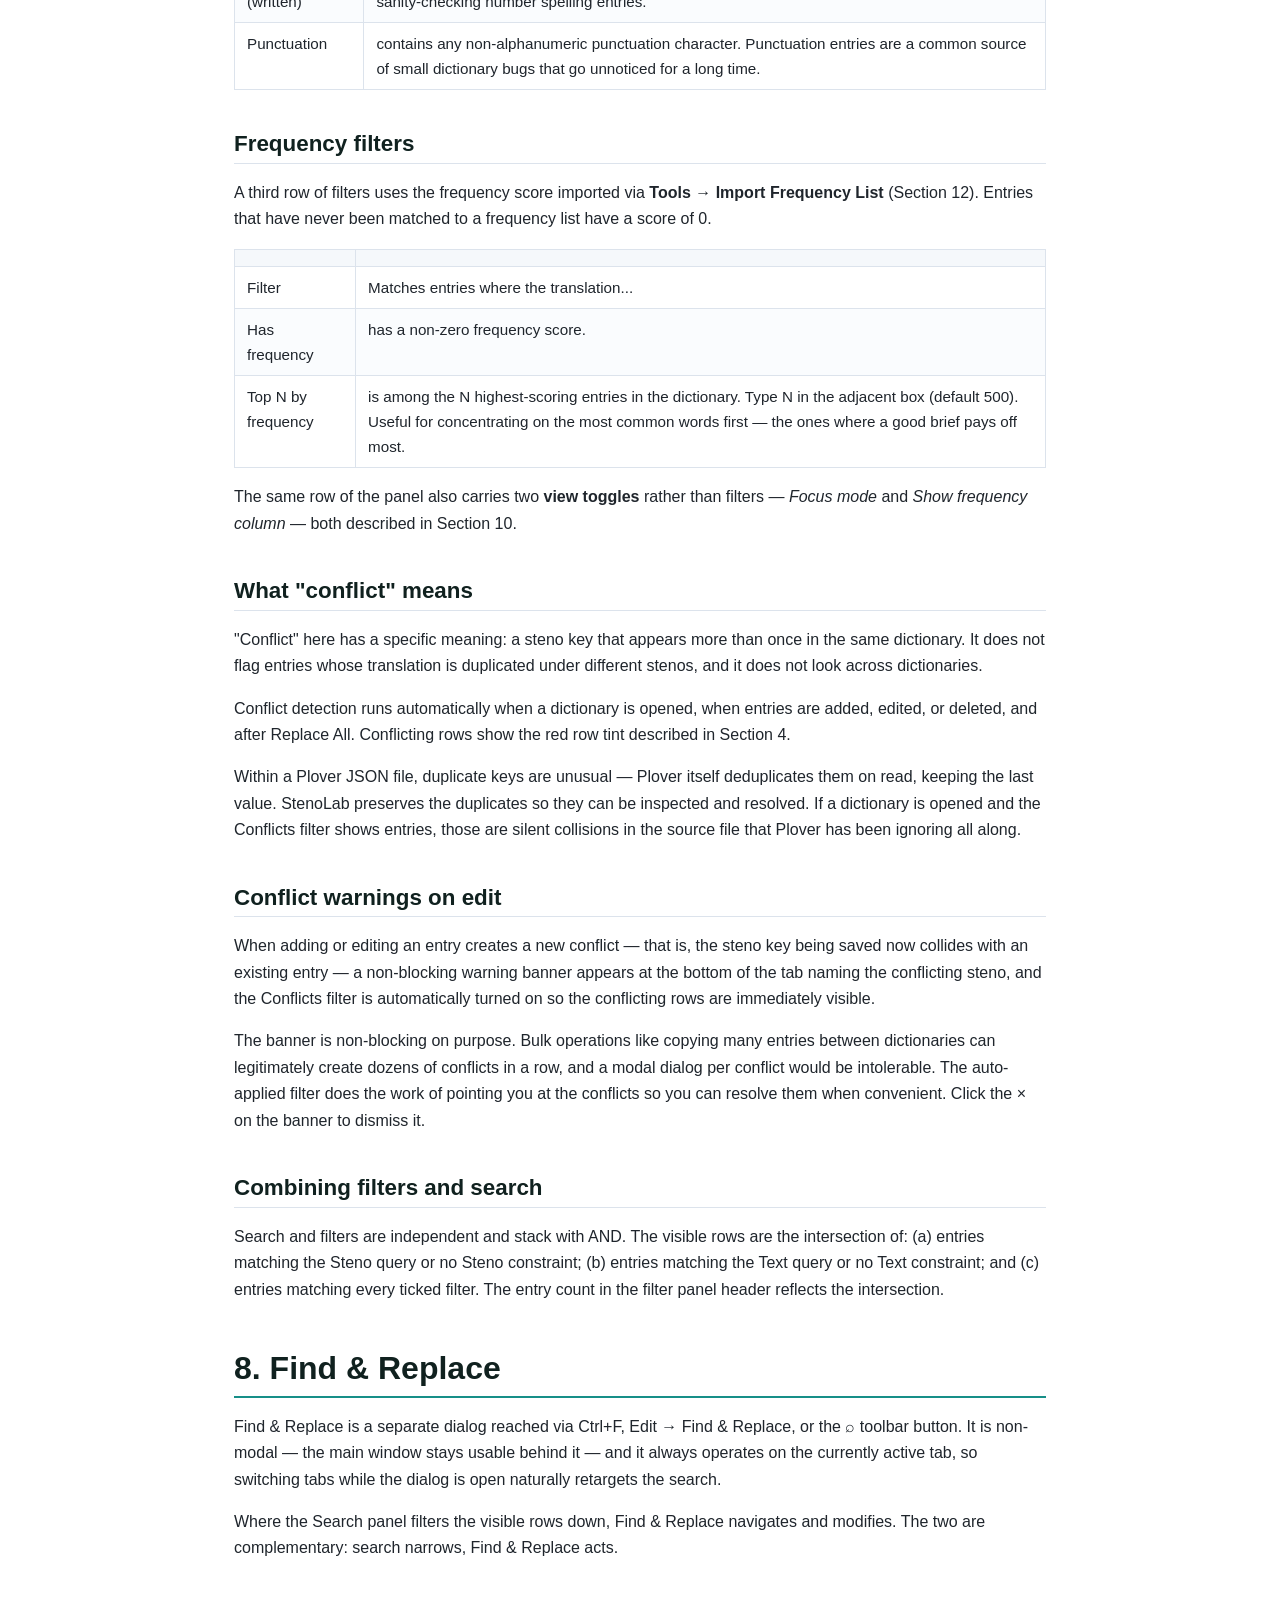
==== commit 55728ff7: "Import metadata delivered beside a dictionary; document iPad viewer - When a dictionary is opened, m" ====
--- a/docs/user_manual.html
+++ b/docs/user_manual.html
@@ -135,12 +135,19 @@
 <li><a href="#dictionary-files">Dictionary files</a></li>
 <li><a href="#rtfcre-dictionaries">RTF/CRE dictionaries</a></li>
 <li><a href="#metadata-sidecar-files">Metadata sidecar files</a></li>
+<li><a href="#metadata-delivered-with-a-dictionary">Metadata delivered with a dictionary</a></li>
 <li><a href="#backup-files">Backup files</a></li>
 <li><a href="#restoring-from-a-backup">Restoring from a backup</a></li>
 <li><a href="#settings-file">Settings file</a></li>
 <li><a href="#the-tools-menu">The Tools menu</a></li>
 <li><a href="#manual-backups">Manual backups</a></li>
 <li><a href="#sharing-dictionaries">Sharing dictionaries</a></li>
+</ul>
+</li>
+<li><a href="#13-viewing-on-an-ipad">13. Viewing on an iPad</a><ul>
+<li><a href="#getting-a-dictionary-onto-the-ipad">Getting a dictionary onto the iPad</a></li>
+<li><a href="#installing-the-viewer">Installing the viewer</a></li>
+<li><a href="#using-the-viewer">Using the viewer</a></li>
 </ul>
 </li>
 </ul>
@@ -785,6 +792,9 @@
 <p>To keep the file small for large dictionaries, it is written without indentation, and fields that hold their default value (brief false, comments empty, bookmarked false, frequency 0) are left out. StenoLab reads a missing field as its default. The example above shows every field for clarity; on disk this entry is stored as <code>"KAT":{"date_added":"2024-08-01","modified":"2024-09-12","comments":"extracted from Lapwing"}</code>.</p>
 <p>The frequency field holds a usage-frequency score for the entry's translation. It is populated by <strong>Tools → Import Frequency List</strong> and is read by the <em>Has frequency</em> and <em>Top N by frequency</em> filters (Section 7) and the optional <strong>F</strong> column (Section 4). A score of 0 means no frequency data has been matched to that entry. The bookmarked field is unused in practice (bookmarks are session-only, see Section 9) but the field is retained in the schema for future flexibility.</p>
 <p>If a metadata file is missing or unreadable, StenoLab builds a fresh one in memory using today's date for both Added and Modified fields. There is no harm in deleting metadata files; it just means history information for that dictionary is lost.</p>
+<h2 id="metadata-delivered-with-a-dictionary">Metadata delivered with a dictionary</h2>
+<p>A tool that builds a dictionary can deliver metadata with it, in the same format, as a file named after the dictionary with <code>.stenolab-meta.json</code> at the end, in the same folder. For example, <code>Ian-rationalised.json</code> and <code>Ian-rationalised.stenolab-meta.json</code>.</p>
+<p>When you open the dictionary, StenoLab merges that file into its own metadata if it has none for the dictionary yet, or if the delivered file is newer. So a rebuilt delivery comes through, but opening the dictionary again doesn't undo your own changes. The delivered values (comments, brief flags and so on) take precedence, except blank dates, which never replace dates StenoLab already has. Open the dictionary itself, not the <code>.stenolab-meta.json</code> file; StenoLab explains if you pick that one by mistake.</p>
 <h2 id="backup-files">Backup files</h2>
 <p>StenoLab automatically backs up dictionaries so a previous version is always recoverable. Backups are stored as timestamped copies of the dictionary file together with its metadata sidecar. RTF dictionaries are backed up with an .rtf extension.</p>
 <p>Location:</p>
@@ -910,6 +920,29 @@
 <h2 id="sharing-dictionaries">Sharing dictionaries</h2>
 <p>To share a dictionary with another user, just send the dictionary file. Plover users can open either format; for CAT software such as Eclipse or Case CATalyst, send an RTF (use Tools → Convert Dictionary → JSON to RTF if needed). Metadata is local to your machine and won't travel with it; the recipient will see the entries with empty Added / Modified dates and an unset Brief flag, building up their own metadata as they use the dictionary.</p>
 <p>If you want the metadata to come with the dictionary, send the matching file from Documents\StenoLab Data\metadata\ as well, and the recipient can drop it into the same location on their machine.</p>
+<h1 id="13-viewing-on-an-ipad">13. Viewing on an iPad</h1>
+<p>The StenoLab Viewer is a read-only companion for the iPad (or any tablet or phone). It runs in Safari, works offline once installed, and reads dictionaries straight from the Files app, so anything in OneDrive, Dropbox or iCloud Drive is available. Files are read on the iPad itself; nothing is uploaded anywhere.</p>
+<h2 id="getting-a-dictionary-onto-the-ipad">Getting a dictionary onto the iPad</h2>
+<p>Any Plover JSON or RTF/CRE dictionary can be opened directly. To see your comments as well, export a review file from StenoLab:</p>
+<ul>
+<li>Open the dictionary in StenoLab and, if you only want part of it, use the search and filters to show just those entries (for example the Conflicts filter, or Bookmarked).</li>
+<li>Choose File → Export for iPad... and save the file somewhere the iPad can reach, such as your OneDrive or Dropbox folder.</li>
+</ul>
+<p>A review file contains each entry's steno, translation and comment, and records which search and filters were used. Other metadata (dates, brief flags, frequencies) is not included.</p>
+<h2 id="installing-the-viewer">Installing the viewer</h2>
+<ul>
+<li>In Safari on the iPad, open https://ajgdsn.github.io/StenoLab/</li>
+<li>Tap the Share button, then <strong>Add to Home Screen</strong>. The viewer then opens like an app and works without a connection.</li>
+</ul>
+<p>Installing it on the Home Screen also matters for storage: Safari may clear data kept by websites that haven't been used for a while, but Home Screen apps are exempt.</p>
+<h2 id="using-the-viewer">Using the viewer</h2>
+<ul>
+<li><strong>Open</strong> picks one or more files from Files. Each becomes a tab, and stays on the iPad until you remove it (<strong>Remove from iPad</strong> at the bottom of the tab; the file itself is not touched). Opening a file with the same name again replaces the stored copy, which is how you update it after re-exporting.</li>
+<li>Search by translation and by steno with the same Begins With / Contains / Ends With choices as StenoLab. Tap the Steno or Translation heading to sort, and again to reverse.</li>
+<li>Comments appear under the translation. Tap an entry to see its full comment.</li>
+<li><strong>Compare</strong> looks a word up in every open dictionary at once, so you can see how each one writes it. Tap an entry and choose <strong>Compare in all dictionaries</strong> to go straight there. An exact match is shown if there is one; otherwise the entries beginning with the word.</li>
+</ul>
+<p>The viewer cannot change dictionaries; edits are made in StenoLab on the computer.</p>
 </div>
 </body>
 </html>
